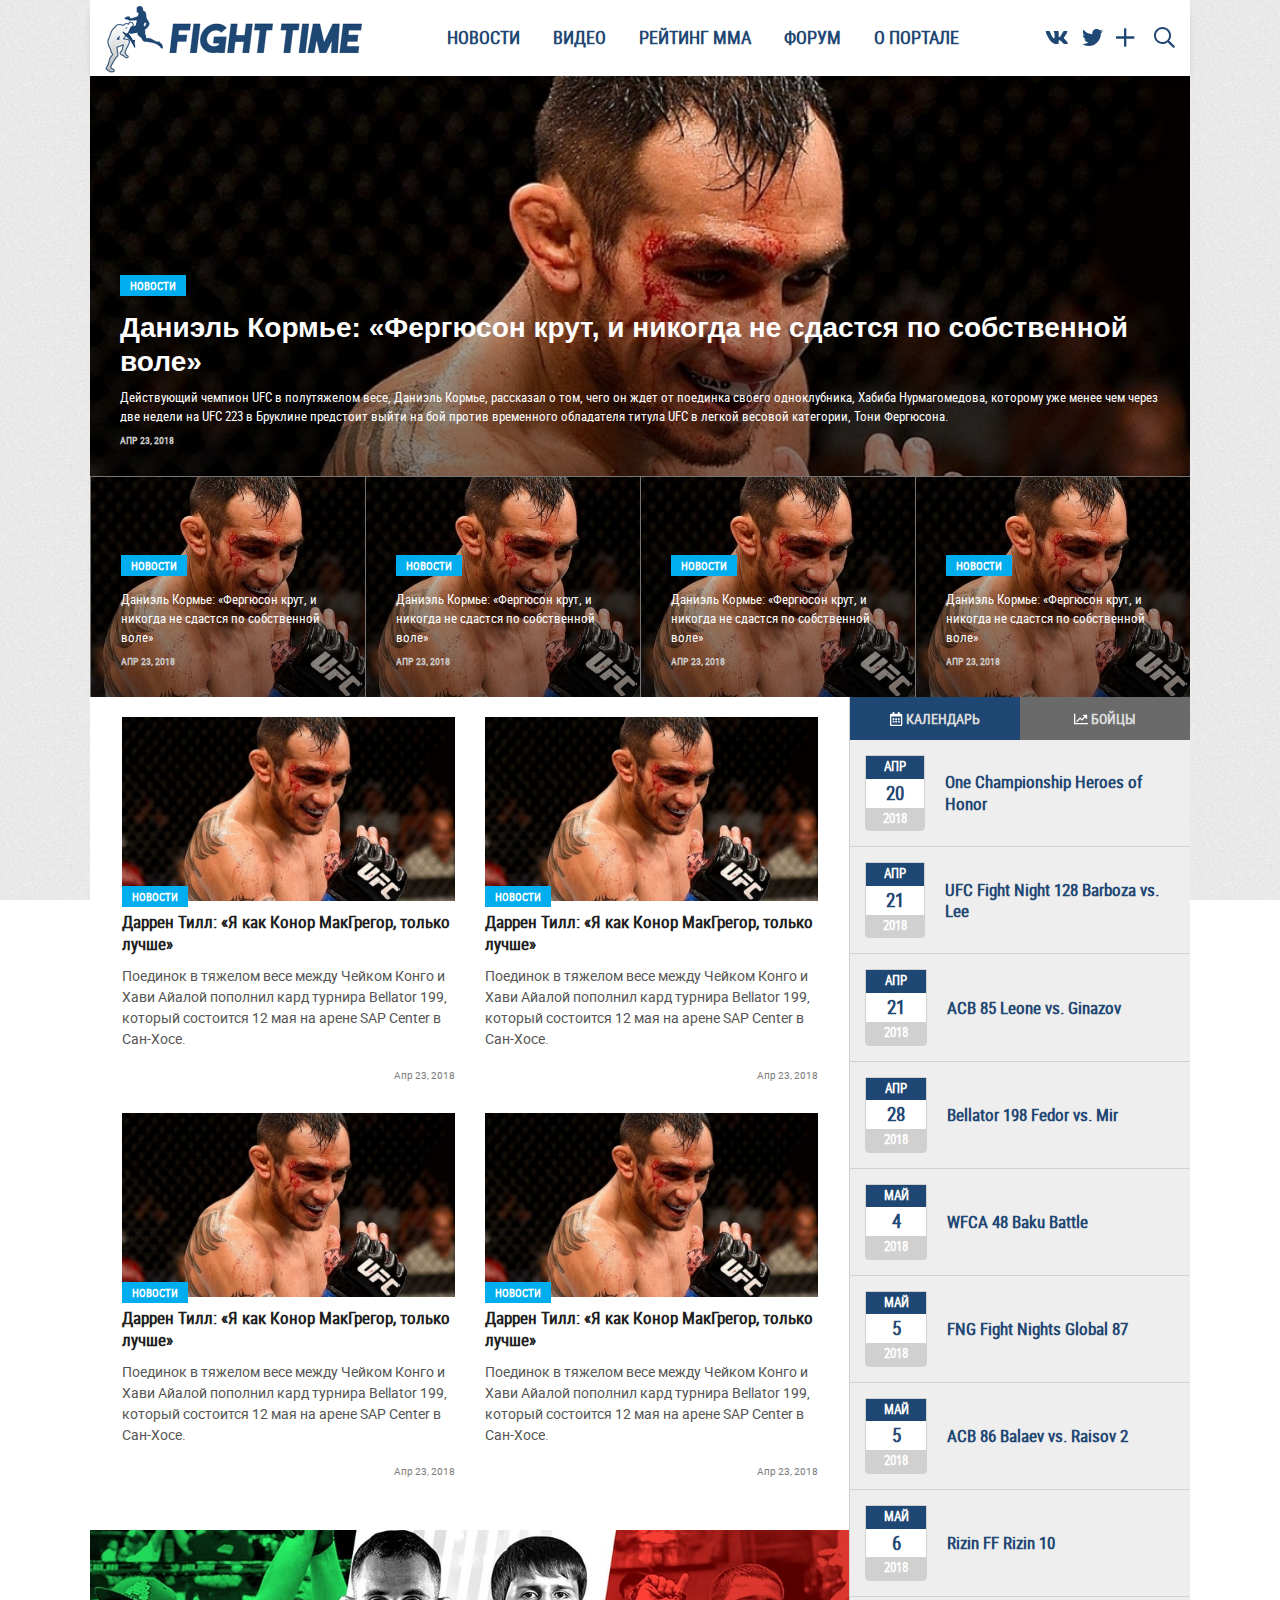
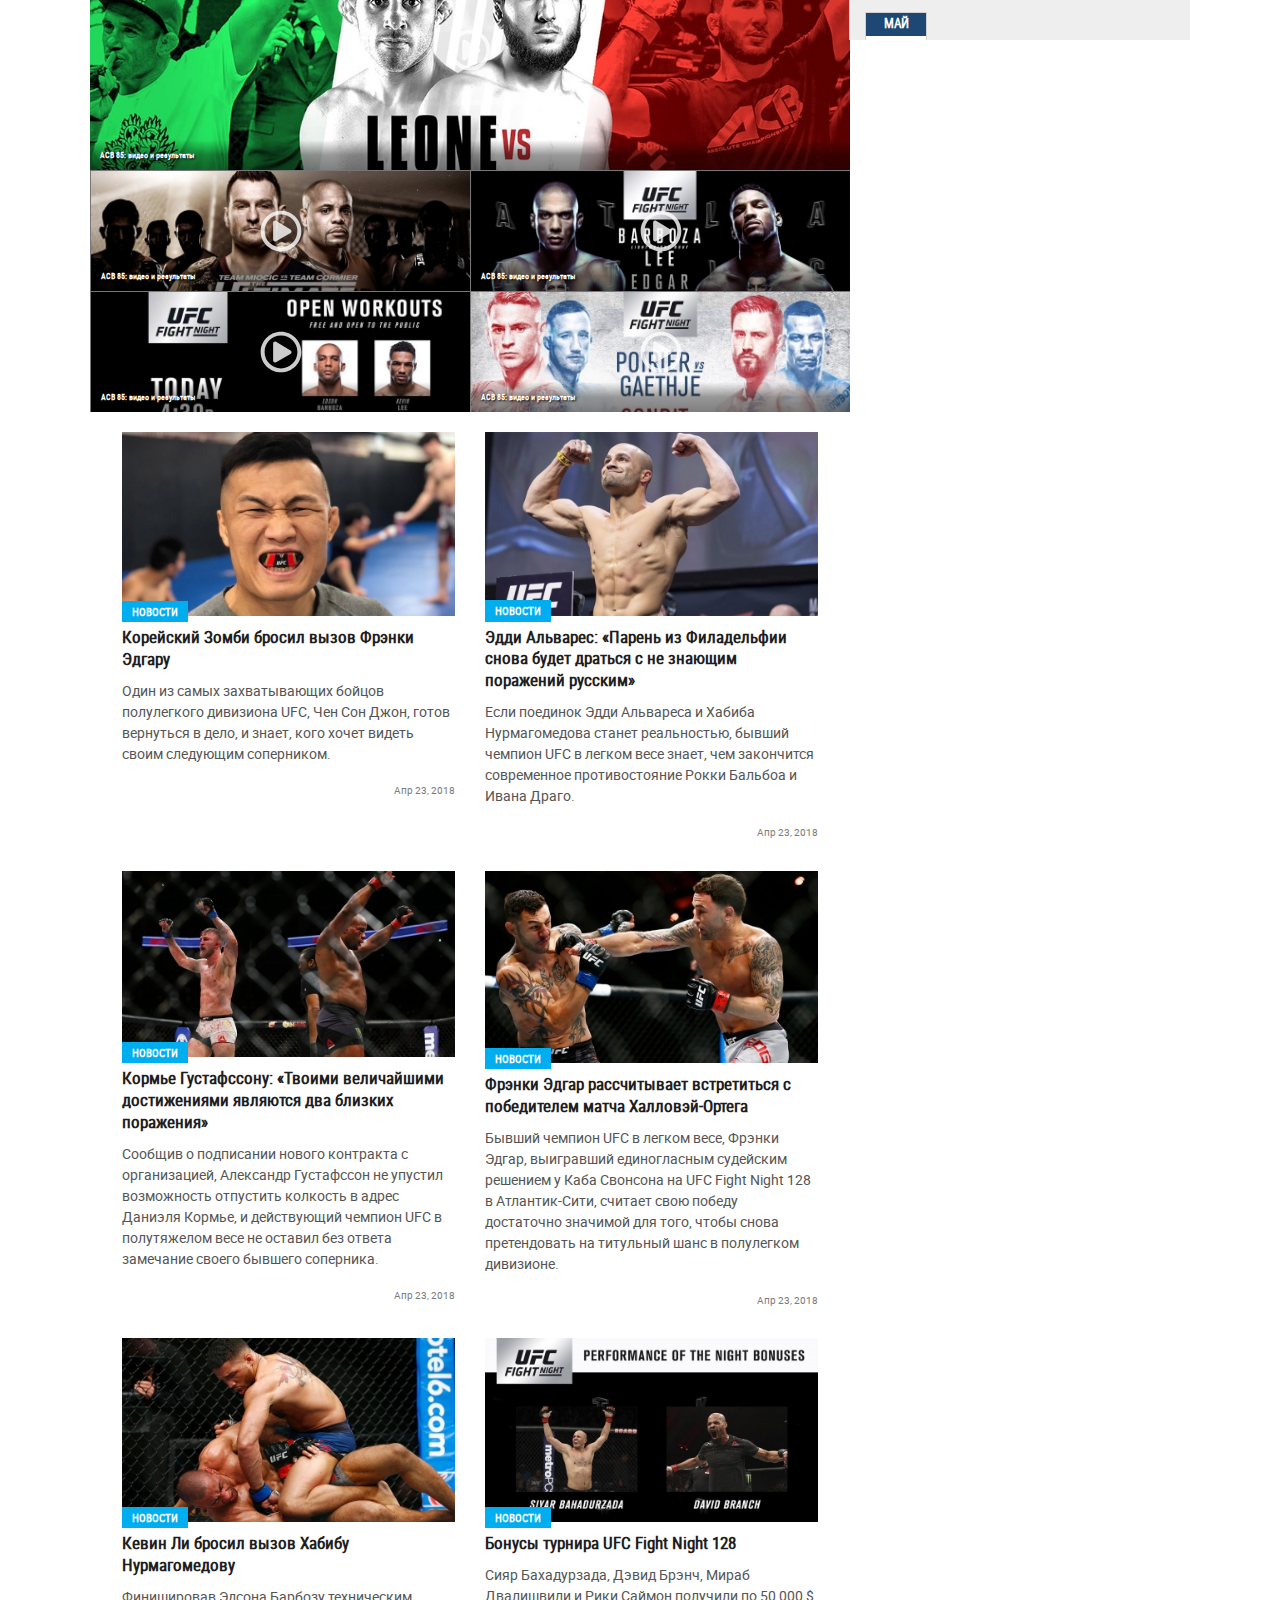
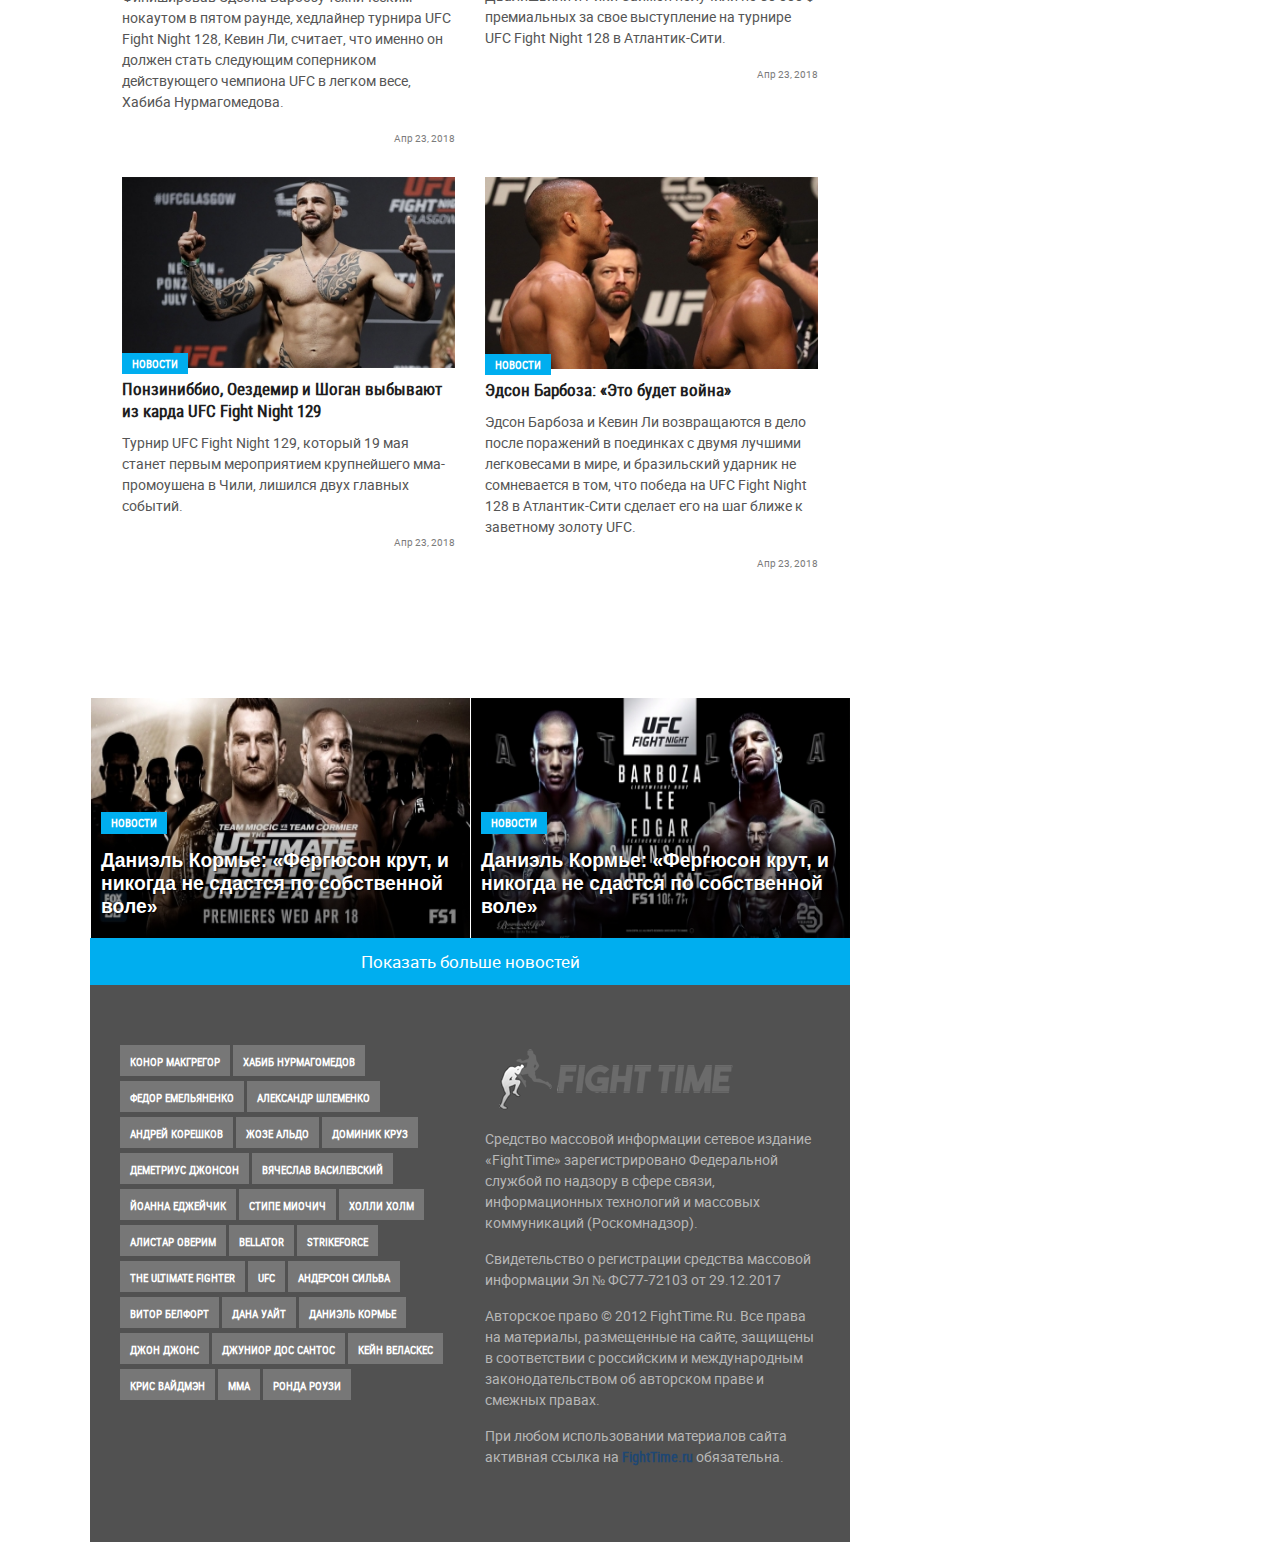
==== index.html @ 65c48842 "no message" ====
<!DOCTYPE html>
<html lang="ru">
	<head>
		<meta charset="UTF-8">
		<meta name="description" content="">
	    <meta name="author" content="">
		<meta name="viewport" content="width=device-width, initial-scale=1.0">
		<title>Fight Time</title>
		<link rel="stylesheet" href="css/main.css">
	</head>
	<body>
		<!-- mob menu -->
		<nav class="mob-menu head-nav head-nav-mob">
			<button type="button" class="menu-gamburger-close">
				<i class="fal fa-times-circle icon-gamburger-close"></i>
			</button>
			<ul class="menu-list-mob">
				<li class="menu__item_form">
					<form class="search-form-menu" action="https://fighttime.ru/search-results.html?searchid=1933334" method="get" target="_self">
						<input type="text" name="text" value="">
					</form>
				</li>
				<li class="menu__item">
					<a href="" class="menu__link">Новости</a>
				</li>
				<li class="menu__item">
					<a href="" class="menu__link">Видео</a>
				</li>
				<li class="menu__item">
					<a href="" class="menu__link">Рейтинг ММА</a>
				</li>
				<li class="menu__item">
					<a href="" class="menu__link">Форум</a>
				</li>
				<li class="menu__item">
					<a href="" class="menu__link">О портале</a>
				</li>
				<li class="menu__item">
					<a href="https://www.facebook.com/FightTime.ru" target="_blank" class="menu__link">
						<span>Facebook</span>
					</a>
				</li>
				<li class="menu__item">
					<a href="https://twitter.com/fighttimeru" target="_blank" class="menu__link">
						<span>Twitter</span>
					</a>
				</li>
				<li class="menu__item">
					<a href="https://vk.com/fighttimeru" target="_blank" class="menu__link">
						<span>Вконтакте</span>
					</a>
				</li>
				<li class="menu__item">
					<a href="https://ok.ru/group/51264289898695" target="_blank" class="menu__link">
						<span>Одноклассники</span>
					</a>
				</li>
				<li class="menu__item">
					<a href="https://www.instagram.com/fighttimeru" target="_blank" class="menu__link">
						<span>Instagram</span>
					</a>
				</li>
			</ul>
		</nav>
		<!-- end mob menu -->

		<!-- wrapper-page -->
		<div class="wrapper-page">
			<!-- header -->
			<div class="head-wrap">
				<div class="container">
					<header class="page-head" id="nav-wrap">
						<!-- <div class="container"> -->
							<div id="nav-icon4" class="menu-gamburger">
									<span></span>
									<span></span>
									<span></span>
							</div>
							<div class="box-logo">
								<a href="" class="box-logo__link">
									<div class="box-logo__link-pic">
										<img src="img/icon/logo-small.png" alt="Логотип" class="logo-big">
										<img src="img/icon/logo-mobile.png" alt="Логотип" class="logo-small">
									</div>
								</a>
							</div>
							<!-- head-nav -->
							<nav class="head-nav head-nav-mob">
								<!-- <button class="close"></button> -->
								<ul class="menu">
									<li class="menu__item">
										<a href="" class="menu__link">Новости</a>
									</li>
									<li class="menu__item">
										<a href="" class="menu__link">Видео</a>
									</li>
									<li class="menu__item">
										<a href="" class="menu__link">Рейтинг ММА</a>
									</li>
									<li class="menu__item">
										<a href="" class="menu__link">Форум</a>
									</li>
									<li class="menu__item">
										<a href="" class="menu__link">О портале</a>
									</li>
								</ul>
							</nav>
							<!-- social -->
							<div class="social-nav">
								<div class="social">
									<ul class="social__list">
										<li class="social__item">
											<svg class="svg-inline--fa fa-vk fa-w-18" aria-hidden="true" data-fa-processed="" data-prefix="fab" data-icon="vk" role="img" xmlns="http://www.w3.org/2000/svg" viewBox="0 0 576 512"><path fill="currentColor" d="M545 117.7c3.7-12.5 0-21.7-17.8-21.7h-58.9c-15 0-21.9 7.9-25.6 16.7 0 0-30 73.1-72.4 120.5-13.7 13.7-20 18.1-27.5 18.1-3.7 0-9.4-4.4-9.4-16.9V117.7c0-15-4.2-21.7-16.6-21.7h-92.6c-9.4 0-15 7-15 13.5 0 14.2 21.2 17.5 23.4 57.5v86.8c0 19-3.4 22.5-10.9 22.5-20 0-68.6-73.4-97.4-157.4-5.8-16.3-11.5-22.9-26.6-22.9H38.8c-16.8 0-20.2 7.9-20.2 16.7 0 15.6 20 93.1 93.1 195.5C160.4 378.1 229 416 291.4 416c37.5 0 42.1-8.4 42.1-22.9 0-66.8-3.4-73.1 15.4-73.1 8.7 0 23.7 4.4 58.7 38.1 40 40 46.6 57.9 69 57.9h58.9c16.8 0 25.3-8.4 20.4-25-11.2-34.9-86.9-106.7-90.3-111.5-8.7-11.2-6.2-16.2 0-26.2.1-.1 72-101.3 79.4-135.6z"></path></svg>
										</li>
										<li class="social__item">
											<svg class="svg-inline--fa fa-twitter fa-w-16" aria-hidden="true" data-fa-processed="" data-prefix="fab" data-icon="twitter" role="img" xmlns="http://www.w3.org/2000/svg" viewBox="0 0 512 512"><path fill="currentColor" d="M459.37 151.716c.325 4.548.325 9.097.325 13.645 0 138.72-105.583 298.558-298.558 298.558-59.452 0-114.68-17.219-161.137-47.106 8.447.974 16.568 1.299 25.34 1.299 49.055 0 94.213-16.568 130.274-44.832-46.132-.975-84.792-31.188-98.112-72.772 6.498.974 12.995 1.624 19.818 1.624 9.421 0 18.843-1.3 27.614-3.573-48.081-9.747-84.143-51.98-84.143-102.985v-1.299c13.969 7.797 30.214 12.67 47.431 13.319-28.264-18.843-46.781-51.005-46.781-87.391 0-19.492 5.197-37.36 14.294-52.954 51.655 63.675 129.3 105.258 216.365 109.807-1.624-7.797-2.599-15.918-2.599-24.04 0-57.828 46.782-104.934 104.934-104.934 30.213 0 57.502 12.67 76.67 33.137 23.715-4.548 46.456-13.32 66.599-25.34-7.798 24.366-24.366 44.833-46.132 57.827 21.117-2.273 41.584-8.122 60.426-16.243-14.292 20.791-32.161 39.308-52.628 54.253z"></path></svg>
										</li>
										<li class="social__item">
											<svg class="svg-inline--fa fa-plus fa-w-14" aria-hidden="true" data-fa-processed="" data-prefix="far" data-icon="plus" role="img" xmlns="http://www.w3.org/2000/svg" viewBox="0 0 448 512"><path fill="currentColor" d="M436 228H252V44c0-6.6-5.4-12-12-12h-32c-6.6 0-12 5.4-12 12v184H12c-6.6 0-12 5.4-12 12v32c0 6.6 5.4 12 12 12h184v184c0 6.6 5.4 12 12 12h32c6.6 0 12-5.4 12-12V284h184c6.6 0 12-5.4 12-12v-32c0-6.6-5.4-12-12-12z"></path></svg>
										</li>
									</ul>

								<!-- social-dropdown -->
								<div class="social-dropdown">
									<ul class="social-drop-list">
										<li class="social-drop-list__item">
											<a href="https://www.facebook.com/FightTime.ru" class="social-drop-list__link">
												<svg class="svg-inline--fa fa-facebook-f fa-w-9" aria-hidden="true" data-fa-processed="" data-prefix="fab" data-icon="facebook-f" role="img" xmlns="http://www.w3.org/2000/svg" viewBox="0 0 264 512"><path fill="currentColor" d="M76.7 512V283H0v-91h76.7v-71.7C76.7 42.4 124.3 0 193.8 0c33.3 0 61.9 2.5 70.2 3.6V85h-48.2c-37.8 0-45.1 18-45.1 44.3V192H256l-11.7 91h-73.6v229"></path></svg>
												<span>Facebook</span>
											</a>
										</li>

										<li class="social-drop-list__item">
											<a href="https://twitter.com/fighttimeru" class="social-drop-list__link">
												<svg class="svg-inline--fa fa-twitter fa-w-16" aria-hidden="true" data-fa-processed="" data-prefix="fab" data-icon="twitter" role="img" xmlns="http://www.w3.org/2000/svg" viewBox="0 0 512 512"><path fill="currentColor" d="M459.37 151.716c.325 4.548.325 9.097.325 13.645 0 138.72-105.583 298.558-298.558 298.558-59.452 0-114.68-17.219-161.137-47.106 8.447.974 16.568 1.299 25.34 1.299 49.055 0 94.213-16.568 130.274-44.832-46.132-.975-84.792-31.188-98.112-72.772 6.498.974 12.995 1.624 19.818 1.624 9.421 0 18.843-1.3 27.614-3.573-48.081-9.747-84.143-51.98-84.143-102.985v-1.299c13.969 7.797 30.214 12.67 47.431 13.319-28.264-18.843-46.781-51.005-46.781-87.391 0-19.492 5.197-37.36 14.294-52.954 51.655 63.675 129.3 105.258 216.365 109.807-1.624-7.797-2.599-15.918-2.599-24.04 0-57.828 46.782-104.934 104.934-104.934 30.213 0 57.502 12.67 76.67 33.137 23.715-4.548 46.456-13.32 66.599-25.34-7.798 24.366-24.366 44.833-46.132 57.827 21.117-2.273 41.584-8.122 60.426-16.243-14.292 20.791-32.161 39.308-52.628 54.253z"></path></svg>
												<span>Twitter</span>
											</a>
										</li>

										<li class="social-drop-list__item">
											<a href="https://vk.com/fighttimeru" class="social-drop-list__link">
												<svg class="svg-inline--fa fa-vk fa-w-18" aria-hidden="true" data-fa-processed="" data-prefix="fab" data-icon="vk" role="img" xmlns="http://www.w3.org/2000/svg" viewBox="0 0 576 512"><path fill="currentColor" d="M545 117.7c3.7-12.5 0-21.7-17.8-21.7h-58.9c-15 0-21.9 7.9-25.6 16.7 0 0-30 73.1-72.4 120.5-13.7 13.7-20 18.1-27.5 18.1-3.7 0-9.4-4.4-9.4-16.9V117.7c0-15-4.2-21.7-16.6-21.7h-92.6c-9.4 0-15 7-15 13.5 0 14.2 21.2 17.5 23.4 57.5v86.8c0 19-3.4 22.5-10.9 22.5-20 0-68.6-73.4-97.4-157.4-5.8-16.3-11.5-22.9-26.6-22.9H38.8c-16.8 0-20.2 7.9-20.2 16.7 0 15.6 20 93.1 93.1 195.5C160.4 378.1 229 416 291.4 416c37.5 0 42.1-8.4 42.1-22.9 0-66.8-3.4-73.1 15.4-73.1 8.7 0 23.7 4.4 58.7 38.1 40 40 46.6 57.9 69 57.9h58.9c16.8 0 25.3-8.4 20.4-25-11.2-34.9-86.9-106.7-90.3-111.5-8.7-11.2-6.2-16.2 0-26.2.1-.1 72-101.3 79.4-135.6z"></path></svg>
												<span>Вконтакте</span>
											</a>
										</li>

										<li class="social-drop-list__item">
											<a href="https://ok.ru/group/51264289898695" class="social-drop-list__link">
												<svg class="svg-inline--fa fa-odnoklassniki fa-w-10" aria-hidden="true" data-fa-processed="" data-prefix="fab" data-icon="odnoklassniki" role="img" xmlns="http://www.w3.org/2000/svg" viewBox="0 0 320 512"><path fill="currentColor" d="M275.1 334c-27.4 17.4-65.1 24.3-90 26.9l20.9 20.6 76.3 76.3c27.9 28.6-17.5 73.3-45.7 45.7-19.1-19.4-47.1-47.4-76.3-76.6L84 503.4c-28.2 27.5-73.6-17.6-45.4-45.7 19.4-19.4 47.1-47.4 76.3-76.3l20.6-20.6c-24.6-2.6-62.9-9.1-90.6-26.9-32.6-21-46.9-33.3-34.3-59 7.4-14.6 27.7-26.9 54.6-5.7 0 0 36.3 28.9 94.9 28.9s94.9-28.9 94.9-28.9c26.9-21.1 47.1-8.9 54.6 5.7 12.4 25.7-1.9 38-34.5 59.1zM30.3 129.7C30.3 58 88.6 0 160 0s129.7 58 129.7 129.7c0 71.4-58.3 129.4-129.7 129.4s-129.7-58-129.7-129.4zm66 0c0 35.1 28.6 63.7 63.7 63.7s63.7-28.6 63.7-63.7c0-35.4-28.6-64-63.7-64s-63.7 28.6-63.7 64z"></path></svg>
												<span>Одноклассники</span>
											</a>
										</li>

										<li class="social-drop-list__item">
											<a href="https://www.instagram.com/fighttimeru" class="social-drop-list__link">
												<svg class="svg-inline--fa fa-instagram fa-w-14" aria-hidden="true" data-fa-processed="" data-prefix="fab" data-icon="instagram" role="img" xmlns="http://www.w3.org/2000/svg" viewBox="0 0 448 512"><path fill="currentColor" d="M224.1 141c-63.6 0-114.9 51.3-114.9 114.9s51.3 114.9 114.9 114.9S339 319.5 339 255.9 287.7 141 224.1 141zm0 189.6c-41.1 0-74.7-33.5-74.7-74.7s33.5-74.7 74.7-74.7 74.7 33.5 74.7 74.7-33.6 74.7-74.7 74.7zm146.4-194.3c0 14.9-12 26.8-26.8 26.8-14.9 0-26.8-12-26.8-26.8s12-26.8 26.8-26.8 26.8 12 26.8 26.8zm76.1 27.2c-1.7-35.9-9.9-67.7-36.2-93.9-26.2-26.2-58-34.4-93.9-36.2-37-2.1-147.9-2.1-184.9 0-35.8 1.7-67.6 9.9-93.9 36.1s-34.4 58-36.2 93.9c-2.1 37-2.1 147.9 0 184.9 1.7 35.9 9.9 67.7 36.2 93.9s58 34.4 93.9 36.2c37 2.1 147.9 2.1 184.9 0 35.9-1.7 67.7-9.9 93.9-36.2 26.2-26.2 34.4-58 36.2-93.9 2.1-37 2.1-147.8 0-184.8zM398.8 388c-7.8 19.6-22.9 34.7-42.6 42.6-29.5 11.7-99.5 9-132.1 9s-102.7 2.6-132.1-9c-19.6-7.8-34.7-22.9-42.6-42.6-11.7-29.5-9-99.5-9-132.1s-2.6-102.7 9-132.1c7.8-19.6 22.9-34.7 42.6-42.6 29.5-11.7 99.5-9 132.1-9s102.7-2.6 132.1 9c19.6 7.8 34.7 22.9 42.6 42.6 11.7 29.5 9 99.5 9 132.1s2.7 102.7-9 132.1z"></path></svg>
												<span>Instagram</span>
											</a>
										</li>

										<li class="social-drop-list__item">
											<a href="/rssfeed.feed?type=rss" class="social-drop-list__link">
												<svg class="svg-inline--fa fa-rss fa-w-14" aria-hidden="true" data-fa-processed="" data-prefix="far" data-icon="rss" role="img" xmlns="http://www.w3.org/2000/svg" viewBox="0 0 448 512"><path fill="currentColor" d="M80 368c17.645 0 32 14.355 32 32s-14.355 32-32 32-32-14.355-32-32 14.355-32 32-32m0-48c-44.183 0-80 35.817-80 80s35.817 80 80 80 80-35.817 80-80-35.817-80-80-80zm367.996 147.615c-6.449-237.834-198.057-429.163-435.61-435.61C5.609 31.821 0 37.229 0 44.007v24.02c0 6.482 5.147 11.808 11.626 11.992 211.976 6.04 382.316 176.735 388.354 388.354.185 6.479 5.51 11.626 11.992 11.626h24.02c6.78.001 12.187-5.608 12.004-12.384zm-136.239-.05C305.401 305.01 174.966 174.599 12.435 168.243 5.643 167.977 0 173.444 0 180.242v24.024c0 6.431 5.072 11.705 11.497 11.98 136.768 5.847 246.411 115.511 252.258 252.258.275 6.425 5.549 11.497 11.98 11.497h24.024c6.797-.001 12.264-5.644 11.998-12.436z"></path></svg>
												<span>Rss</span>
											</a>
										</li>
									</ul>
								</div>
								</div>
									<button class="search-btn" type="button">
										<svg class="svg-inline--fa fa-search fa-w-16" aria-hidden="true" data-fa-processed="" data-prefix="far" data-icon="search" role="img" xmlns="http://www.w3.org/2000/svg" viewBox="0 0 512 512"><path fill="currentColor" d="M508.5 468.9L387.1 347.5c-2.3-2.3-5.3-3.5-8.5-3.5h-13.2c31.5-36.5 50.6-84 50.6-136C416 93.1 322.9 0 208 0S0 93.1 0 208s93.1 208 208 208c52 0 99.5-19.1 136-50.6v13.2c0 3.2 1.3 6.2 3.5 8.5l121.4 121.4c4.7 4.7 12.3 4.7 17 0l22.6-22.6c4.7-4.7 4.7-12.3 0-17zM208 368c-88.4 0-160-71.6-160-160S119.6 48 208 48s160 71.6 160 160-71.6 160-160 160z"></path></svg>
									</button>
							</div>
							<!-- search-bar -->
							<div class="search-bar">
								<form action="#" class="search-bar-form">
									<input type="search" placeholder="Введите запрос для поиска">
									<span class="search-bar-form-close"><svg class="svg-inline--fa fa-times fa-w-12" aria-hidden="true" data-fa-processed="" data-prefix="far" data-icon="times" role="img" xmlns="http://www.w3.org/2000/svg" viewBox="0 0 384 512"><path fill="currentColor" d="M231.6 256l130.1-130.1c4.7-4.7 4.7-12.3 0-17l-22.6-22.6c-4.7-4.7-12.3-4.7-17 0L192 216.4 61.9 86.3c-4.7-4.7-12.3-4.7-17 0l-22.6 22.6c-4.7 4.7-4.7 12.3 0 17L152.4 256 22.3 386.1c-4.7 4.7-4.7 12.3 0 17l22.6 22.6c4.7 4.7 12.3 4.7 17 0L192 295.6l130.1 130.1c4.7 4.7 12.3 4.7 17 0l22.6-22.6c4.7-4.7 4.7-12.3 0-17L231.6 256z"></path></svg>
									</span>
								</form>
							</div>
						<!-- </div> -->
					</header>
				</div>
			</div>
			<!-- end header -->

			<!-- featured -->
			<div class="featured">
				<div class="container">
					<div class="wrapper-featured">
						<div class="row no-gutters">
							<div class="col-12">
								<div class="featured-main">
									<a href="#" class="featured-item">
										<div class="featured-item-pic">
											<img src="img/content/bannerxl.jpg" alt="">
										</div>
										<div class="featured-lid">
											<div class="featured-lid-news">
												<span>Новости</span>
											</div>
											<div class="featured-lid-news-title featured-lid-news-title_first">
												<h2>Даниэль Кормье: «Фергюсон крут, и никогда не сдастся по собственной воле»</h2>
											</div>
											<div class="featured-lid-news-desc">
												<p>Действующий чемпион UFC в полутяжелом весе, Даниэль Кормье, рассказал о том, чего он ждет от поединка своего одноклубника, Хабиба Нурмагомедова, которому уже менее чем через две недели на UFC 223 в Бруклине предстоит выйти на бой против временного обладателя титула UFC в легкой весовой категории, Тони Фергюсона.</p>
											</div>
											<div class="featured-lid-news-date">
													<span>Апр</span>
													<span>23,</span>
													<span>2018</span>
											</div>
									  </div>
									</a>
									<div class="read-share-overlay">
								  	<div class="read-share-overlay-wrapp">
									  	<a href="#" class="read-share-overlay__link">Подробнее</a>
									  	<ul class="read-share-overlay-social">
									  		<li class="read-share-overlay-social__item">
									  			<a href="" class="read-share-overlay-social__link read-share-vk">
									  				<i class="fab fa-vk"></i>
									  			</a>
									  		</li>
									  		<li class="read-share-overlay-social__item">
									  			<a href="" class="read-share-overlay-social__link read-share-tw">
									  				<i class="fab fa-twitter"></i>
									  			</a>
									  		</li>
									  		<li class="read-share-overlay-social__item">
									  			<a href="" class="read-share-overlay-social__link read-share-comments">
									  				<i class="fas fa-comments"></i>
									  			</a>
									  		</li>
									  	</ul>
									  </div>
								  </div>
								</div>
							</div>
						</div>
						<div class="featured-sub-main-wrapp">
							<div class="row no-gutters">
								<div class="col-lg-3 col-sm-6 col-12">
									<div class="featured-sub-main">
										<a href="#" class="featured-item featured-sub-item">
											<div class="featured-sub-item-pic">
												<img src="img/content/bannerm.jpg" alt="">
											</div>
											<div class="featured-lid featured-sub-lid">
												<div class="featured-lid-news">
													<span>Новости</span>
												</div>
												<div class="featured-lid-news-desc">
													<p>Даниэль Кормье: «Фергюсон крут, и никогда не сдастся по собственной воле»</p>
												</div>
												<div class="featured-lid-news-date">
													<span>Апр</span>
													<span>23,</span>
													<span>2018</span>
												</div>
										  </div>
										</a>
										<div class="read-share-overlay">
									  	<div class="read-share-overlay-wrapp">
										  	<a href="#" class="read-share-overlay__link read-share-overlay__link-sub">Подробнее</a>
										  	<ul class="read-share-overlay-social">
										  		<li class="read-share-overlay-social__item">
										  			<a href="" class="read-share-overlay-social__link read-share-overlay-social__link-sub read-share-vk">
										  				<i class="fab fa-vk"></i>
										  			</a>
										  		</li>
										  		<li class="read-share-overlay-social__item">
										  			<a href="" class="read-share-overlay-social__link read-share-overlay-social__link-sub read-share-tw">
										  				<i class="fab fa-twitter"></i>
										  			</a>
										  		</li>
										  		<li class="read-share-overlay-social__item">
										  			<a href="" class="read-share-overlay-social__link read-share-overlay-social__link-sub read-share-comments">
										  				<i class="fas fa-comments"></i>
										  			</a>
										  		</li>
										  	</ul>
										  </div>
									  </div>
									</div>
								</div>
								<div class="col-lg-3 col-sm-6 col-12">
									<div class="featured-sub-main">
										<a href="#" class="featured-item featured-sub-item">
											<div class="featured-sub-item-pic">
												<img src="img/content/bannerm.jpg" alt="">
											</div>
											<div class="featured-lid featured-sub-lid">
												<div class="featured-lid-news">
													<span>Новости</span>
												</div>
												<div class="featured-lid-news-desc">
													<p>Даниэль Кормье: «Фергюсон крут, и никогда не сдастся по собственной воле»</p>
												</div>
												<div class="featured-lid-news-date">
													<span>Апр</span>
													<span>23,</span>
													<span>2018</span>
												</div>
										  </div>
										</a>

										<div class="read-share-overlay">
									  	<div class="read-share-overlay-wrapp">
										  	<a href="#" class="read-share-overlay__link read-share-overlay__link-sub">Подробнее</a>
										  	<ul class="read-share-overlay-social">
										  		<li class="read-share-overlay-social__item">
										  			<a href="" class="read-share-overlay-social__link read-share-overlay-social__link-sub read-share-vk">
										  				<i class="fab fa-vk"></i>
										  			</a>
										  		</li>
										  		<li class="read-share-overlay-social__item">
										  			<a href="" class="read-share-overlay-social__link read-share-overlay-social__link-sub read-share-tw">
										  				<i class="fab fa-twitter"></i>
										  			</a>
										  		</li>
										  		<li class="read-share-overlay-social__item">
										  			<a href="" class="read-share-overlay-social__link read-share-overlay-social__link-sub read-share-comments">
										  				<i class="fas fa-comments"></i>
										  			</a>
										  		</li>
										  	</ul>
										  </div>
									  </div>
									</div>
								</div>
								<div class="col-lg-3 col-sm-6 col-12">
									<div class="featured-sub-main">
										<a href="#" class="featured-item featured-sub-item">
											<div class="featured-sub-item-pic">
												<img src="img/content/bannerm.jpg" alt="">
											</div>
											<div class="featured-lid featured-sub-lid">
												<div class="featured-lid-news">
													<span>Новости</span>
												</div>
												<div class="featured-lid-news-desc">
													<p>Даниэль Кормье: «Фергюсон крут, и никогда не сдастся по собственной воле»</p>
												</div>
												<div class="featured-lid-news-date">
													<span>Апр</span>
													<span>23,</span>
													<span>2018</span>
												</div>
										  </div>
										</a>

										<div class="read-share-overlay">
									  	<div class="read-share-overlay-wrapp">
										  	<a href="#" class="read-share-overlay__link read-share-overlay__link-sub">Подробнее</a>
										  	<ul class="read-share-overlay-social">
										  		<li class="read-share-overlay-social__item">
										  			<a href="" class="read-share-overlay-social__link read-share-overlay-social__link-sub read-share-vk">
										  				<i class="fab fa-vk"></i>
										  			</a>
										  		</li>
										  		<li class="read-share-overlay-social__item">
										  			<a href="" class="read-share-overlay-social__link read-share-overlay-social__link-sub read-share-tw">
										  				<i class="fab fa-twitter"></i>
										  			</a>
										  		</li>
										  		<li class="read-share-overlay-social__item">
										  			<a href="" class="read-share-overlay-social__link read-share-overlay-social__link-sub read-share-comments">
										  				<i class="fas fa-comments"></i>
										  			</a>
										  		</li>
										  	</ul>
										  </div>
									  </div>
									</div>
								</div>
								<div class="col-lg-3 col-sm-6 col-12">
									<div class="featured-sub-main">
										<a href="#" class="featured-item featured-sub-item">
											<div class="featured-sub-item-pic">
												<img src="img/content/bannerm.jpg" alt="">
											</div>
											<div class="featured-lid featured-sub-lid">
												<div class="featured-lid-news">
													<span>Новости</span>
												</div>
												<div class="featured-lid-news-desc">
													<p>Даниэль Кормье: «Фергюсон крут, и никогда не сдастся по собственной воле»</p>
												</div>
												<div class="featured-lid-news-date">
														<span>Апр</span>
														<span>23,</span>
														<span>2018</span>
												</div>
										  </div>
										</a>
										<div class="read-share-overlay">
									  	<div class="read-share-overlay-wrapp">
										  	<a href="#" class="read-share-overlay__link read-share-overlay__link-sub">Подробнее</a>
										  	<ul class="read-share-overlay-social">
										  		<li class="read-share-overlay-social__item">
										  			<a href="" class="read-share-overlay-social__link read-share-overlay-social__link-sub read-share-vk">
										  				<i class="fab fa-vk"></i>
										  			</a>
										  		</li>
										  		<li class="read-share-overlay-social__item">
										  			<a href="" class="read-share-overlay-social__link read-share-overlay-social__link-sub read-share-tw">
										  				<i class="fab fa-twitter"></i>
										  			</a>
										  		</li>
										  		<li class="read-share-overlay-social__item">
										  			<a href="" class="read-share-overlay-social__link read-share-overlay-social__link-sub read-share-comments">
										  				<i class="fas fa-comments"></i>
										  			</a>
										  		</li>
										  	</ul>
										  </div>
									  </div>
									</div>
								</div>
							</div>
						</div>
					</div>
				</div>
			</div>
			<!-- end featured -->

			<!-- main -->
			<div class="container">
				<div class="main">
					<div class="home-content-list">
						<div class="row no-g">
							<div class="col-xs-12 col-sm-6">
								<div class="home-content-item">
									<div class="home-content-item_wrapp">
										<a href="" class="home-content-link">
											<img src="img/content/bannerm.jpg" alt="">
											<div class="featured-lid-news home-content-link_news">
												<span>Новости</span>
											</div>
										</a>
										<div class="read-share-overlay">
									  	<div class="read-share-overlay-wrapp">
										  	<a href="#" class="read-share-overlay__link read-share-overlay__link-sub">Подробнее</a>
										  	<ul class="read-share-overlay-social">
										  		<li class="read-share-overlay-social__item">
										  			<a href="" class="read-share-overlay-social__link read-share-overlay-social__link-sub read-share-vk">
										  				<i class="fab fa-vk"></i>
										  			</a>
										  		</li>
										  		<li class="read-share-overlay-social__item">
										  			<a href="" class="read-share-overlay-social__link read-share-overlay-social__link-sub read-share-tw">
										  				<i class="fab fa-twitter"></i>
										  			</a>
										  		</li>
										  		<li class="read-share-overlay-social__item">
										  			<a href="" class="read-share-overlay-social__link read-share-overlay-social__link-sub read-share-comments">
										  				<i class="fas fa-comments"></i>
										  			</a>
										  		</li>
										  	</ul>
										  </div>
									  </div>
									</div>
									<div class="home-content-info">
										<a href="" class="home-content-link_lid">
											<h2 class="home-content-link_title">
												Даррен Тилл: «Я как Конор МакГрегор, только лучше»
											</h2>
										</a>

										<div class="home-content-link_desc">
											<p>Поединок в тяжелом весе между Чейком Конго и Хави Айалой пополнил кард турнира Bellator 199, который состоится 12 мая на арене SAP Center в Сан-Хосе.</p>
										</div>
										<div class="home-content-link_date">
											<span>Апр</span>
											<span>23,</span>
											<span>2018</span>
										</div>
									</div>
								</div>
							</div>

							<div class="col-xs-12 col-sm-6">
								<div class="home-content-item">
									<div class="home-content-item_wrapp">
										<a href="" class="home-content-link">
											<img src="img/content/bannerm.jpg" alt="">
											<div class="featured-lid-news home-content-link_news">
												<span>Новости</span>
											</div>
										</a>
										<div class="read-share-overlay">
									  	<div class="read-share-overlay-wrapp">
										  	<a href="#" class="read-share-overlay__link read-share-overlay__link-sub">Подробнее</a>
										  	<ul class="read-share-overlay-social">
										  		<li class="read-share-overlay-social__item">
										  			<a href="" class="read-share-overlay-social__link read-share-overlay-social__link-sub read-share-vk">
										  				<i class="fab fa-vk"></i>
										  			</a>
										  		</li>
										  		<li class="read-share-overlay-social__item">
										  			<a href="" class="read-share-overlay-social__link read-share-overlay-social__link-sub read-share-tw">
										  				<i class="fab fa-twitter"></i>
										  			</a>
										  		</li>
										  		<li class="read-share-overlay-social__item">
										  			<a href="" class="read-share-overlay-social__link read-share-overlay-social__link-sub read-share-comments">
										  				<i class="fas fa-comments"></i>
										  			</a>
										  		</li>
										  	</ul>
										  </div>
									  </div>
									</div>
									<div class="home-content-info">
										<a href="" class="home-content-link_lid">
											<h2 class="home-content-link_title">
												Даррен Тилл: «Я как Конор МакГрегор, только лучше»
											</h2>
										</a>

										<div class="home-content-link_desc">
											<p>Поединок в тяжелом весе между Чейком Конго и Хави Айалой пополнил кард турнира Bellator 199, который состоится 12 мая на арене SAP Center в Сан-Хосе.</p>
										</div>
										<div class="home-content-link_date">
											<span>Апр</span>
											<span>23,</span>
											<span>2018</span>
										</div>
									</div>
								</div>
							</div>

							<div class="col-xs-12 col-sm-6">
								<div class="home-content-item">
									<div class="home-content-item_wrapp">
										<a href="" class="home-content-link">
											<img src="img/content/bannerm.jpg" alt="">
											<div class="featured-lid-news home-content-link_news">
												<span>Новости</span>
											</div>
										</a>
										<div class="read-share-overlay">
									  	<div class="read-share-overlay-wrapp">
										  	<a href="#" class="read-share-overlay__link read-share-overlay__link-sub">Подробнее</a>
										  	<ul class="read-share-overlay-social">
										  		<li class="read-share-overlay-social__item">
										  			<a href="" class="read-share-overlay-social__link read-share-overlay-social__link-sub read-share-vk">
										  				<i class="fab fa-vk"></i>
										  			</a>
										  		</li>
										  		<li class="read-share-overlay-social__item">
										  			<a href="" class="read-share-overlay-social__link read-share-overlay-social__link-sub read-share-tw">
										  				<i class="fab fa-twitter"></i>
										  			</a>
										  		</li>
										  		<li class="read-share-overlay-social__item">
										  			<a href="" class="read-share-overlay-social__link read-share-overlay-social__link-sub read-share-comments">
										  				<i class="fas fa-comments"></i>
										  			</a>
										  		</li>
										  	</ul>
										  </div>
									  </div>
									</div>
									<div class="home-content-info">
										<a href="" class="home-content-link_lid">
											<h2 class="home-content-link_title">
												Даррен Тилл: «Я как Конор МакГрегор, только лучше»
											</h2>
										</a>

										<div class="home-content-link_desc">
											<p>Поединок в тяжелом весе между Чейком Конго и Хави Айалой пополнил кард турнира Bellator 199, который состоится 12 мая на арене SAP Center в Сан-Хосе.</p>
										</div>
										<div class="home-content-link_date">
											<span>Апр</span>
											<span>23,</span>
											<span>2018</span>
										</div>
									</div>
								</div>
							</div>

							<div class="col-xs-12 col-sm-6">
								<div class="home-content-item">
									<div class="home-content-item_wrapp">
										<a href="" class="home-content-link">
											<img src="img/content/bannerm.jpg" alt="">
											<div class="featured-lid-news home-content-link_news">
												<span>Новости</span>
											</div>
										</a>
										<div class="read-share-overlay">
									  	<div class="read-share-overlay-wrapp">
										  	<a href="#" class="read-share-overlay__link read-share-overlay__link-sub">Подробнее</a>
										  	<ul class="read-share-overlay-social">
										  		<li class="read-share-overlay-social__item">
										  			<a href="" class="read-share-overlay-social__link read-share-overlay-social__link-sub read-share-vk">
										  				<i class="fab fa-vk"></i>
										  			</a>
										  		</li>
										  		<li class="read-share-overlay-social__item">
										  			<a href="" class="read-share-overlay-social__link read-share-overlay-social__link-sub read-share-tw">
										  				<i class="fab fa-twitter"></i>
										  			</a>
										  		</li>
										  		<li class="read-share-overlay-social__item">
										  			<a href="" class="read-share-overlay-social__link read-share-overlay-social__link-sub read-share-comments">
										  				<i class="fas fa-comments"></i>
										  			</a>
										  		</li>
										  	</ul>
										  </div>
									  </div>
									</div>
									<div class="home-content-info">
										<a href="" class="home-content-link_lid">
											<h2 class="home-content-link_title">
												Даррен Тилл: «Я как Конор МакГрегор, только лучше»
											</h2>
										</a>

										<div class="home-content-link_desc">
											<p>Поединок в тяжелом весе между Чейком Конго и Хави Айалой пополнил кард турнира Bellator 199, который состоится 12 мая на арене SAP Center в Сан-Хосе.</p>
										</div>
										<div class="home-content-link_date">
											<span>Апр</span>
											<span>23,</span>
											<span>2018</span>
										</div>
									</div>
								</div>
							</div>
						</div>
					</div>
					<!-- sidebar tab-->
					<div id="sidebar" class="sidebar-wrap">
						<button type="button" class="fe-mobi-bt">Открыть</button>
						<div class="sidebar-container">
							<div class="sidebar">
								<div class="tabs">
									<span class="tab">
										<i class="far fa-calendar-alt"></i>
										Календарь
									</span>
									<span class="tab">
										<i class="far fa-chart-line"></i>
										Бойцы
									</span>
								</div>

								<div class="tab_content">
									<div class="tab_items">
										<a href="" class="sidebar-item">
											<div class="tab-num">
												<span class="tab-num_month">Апр</span>
												<span class="tab-num_day">20</span>
												<span class="tab-num_year">2018</span>
											</div>
											<p class="tab-content_desc">One Championship Heroes of Honor</p>
										</a>
										<a href="" class="sidebar-item">
											<div class="tab-num">
												<span class="tab-num_month">Апр</span>
												<span class="tab-num_day">21</span>
												<span class="tab-num_year">2018</span>
											</div>
											<p class="tab-content_desc">UFC Fight Night 128 Barboza vs. Lee</p>
										</a>
										<a href="" class="sidebar-item">
											<div class="tab-num">
												<span class="tab-num_month">Апр</span>
												<span class="tab-num_day">21</span>
												<span class="tab-num_year">2018</span>
											</div>
											<p class="tab-content_desc">ACB 85 Leone vs. Ginazov</p>
										</a>
										<a href="" class="sidebar-item">
											<div class="tab-num">
												<span class="tab-num_month">Апр</span>
												<span class="tab-num_day">28</span>
												<span class="tab-num_year">2018</span>
											</div>
											<p class="tab-content_desc">Bellator 198 Fedor vs. Mir</p>

										</a>
										<a href="" class="sidebar-item">
											<div class="tab-num">
												<span class="tab-num_month">Май</span>
												<span class="tab-num_day">4</span>
												<span class="tab-num_year">2018</span>
											</div>
											<p class="tab-content_desc">WFCA 48 Baku Battle</p>
										</a>
										<a href="" class="sidebar-item">
											<div class="tab-num">
												<span class="tab-num_month">Май</span>
												<span class="tab-num_day">5</span>
												<span class="tab-num_year">2018</span>
											</div>
											<p class="tab-content_desc">FNG Fight Nights Global 87</p>
										</a>
										<a href="" class="sidebar-item">
											<div class="tab-num">
												<span class="tab-num_month">Май</span>
												<span class="tab-num_day">5</span>
												<span class="tab-num_year">2018</span>
											</div>
											<p class="tab-content_desc">ACB 86 Balaev vs. Raisov 2</p>
										</a>
										<a href="" class="sidebar-item">
											<div class="tab-num">
												<span class="tab-num_month">Май</span>
												<span class="tab-num_day">6</span>
												<span class="tab-num_year">2018</span>
											</div>
											<p class="tab-content_desc">Rizin FF Rizin 10</p>
										</a>
										<a href="" class="sidebar-item">
											<div class="tab-num">
												<span class="tab-num_month">Май</span>
												<span class="tab-num_day">12</span>
												<span class="tab-num_year">2018</span>
											</div>
											<p class="tab-content_desc">One Championship Grit & Glory</p>
										</a>
										<a href="" class="sidebar-item">
											<div class="tab-num">
												<span class="tab-num_month">Май</span>
												<span class="tab-num_day">6</span>
												<span class="tab-num_year">2018</span>
											</div>
											<p class="tab-content_desc">UFC 224 Nunes vs. Pennington</p>
										</a>
										<a href="" class="sidebar-item">
											<div class="tab-num">
												<span class="tab-num_month">Май</span>
												<span class="tab-num_day">12</span>
												<span class="tab-num_year">2018</span>
											</div>
											<p class="tab-content_desc">One Championship Grit & Glory</p>
										</a>
										<a href="" class="sidebar-item">
											<div class="tab-num">
												<span class="tab-num_month">Май</span>
												<span class="tab-num_day">12</span>
												<span class="tab-num_year">2018</span>
											</div>
											<p class="tab-content_desc">M-1 Challenge 91 Doskalchuk vs. Ashimov</p>
										</a>
									</div>

									<div class="tab_items">
										<div class="fe-search-box">
											<form action="#" class="fe-search">
												<input name="namesearch" type="text" placeholder="Введите имя бойца" class="form-control searchfeeld query_fighters" id="search_fighters" value="">

												<div class="br-box">
													<button type="button" class="btn br-box__link">
														<i class="far fa-search"></i>
													</button>
												</div>
											</form>
										</div>

										<a href="" class="sidebar-item">
											<div class="item-box-pic">
												<img src="img/sidebar/29688.jpg" alt="">
											</div>
											<div class="item-box-title">
												<p class="name_rus">Конор МакГрегор</p>
												<p class="name_eng">(Conor McGregor)</p>
											</div>
										</a>
										<a href="" class="sidebar-item">
											<div class="item-box-pic">
												<img src="img/sidebar/5635.jpg" alt="">
											</div>
											<div class="item-box-title">
												<p class="name_rus">Хабиб Нурмагомедов</p>
												<p class="name_eng">(Khabib Nurmagomedov)</p>
											</div>
										</a>
										<a href="" class="sidebar-item">
											<div class="item-box-pic">
												<img src="img/sidebar/31239.jpg" alt="">
											</div>
											<div class="item-box-title">
												<p class="name_rus">Тони Фергюсон</p>
												<p class="name_eng">(Tony Ferguson)</p>
											</div>
										</a>
										<a href="" class="sidebar-item">
											<div class="item-box-pic">
												<img src="img/sidebar/27944.jpg" alt="">
											</div>
											<div class="item-box-title">
												<p class="name_rus">Джон Джонс</p>
												<p class="name_eng">(Jon Jones)</p>
											</div>
										</a>
									</div>
								</div>
							</div>
						</div>
					</div>
					<!-- end sidebar tab -->

					<!-- home-widget -->
					<div class="home-widgets">
						<div class="wrapper-featured">
							<div class="row no-gutters">
								<div class="col-md-12 col-sm-6 col-xs-12">
									<div class="featured-main">
										<a href="#" class="featured-item">
											<div class="featured-item-pic home-widge-box-pic">
												<img src="img/content/b008cfd7267630f8e1706ab4918643a0_XL.jpg" alt="">
											</div>
											<div class="featured-lid home-widge-box-lid">
													<h2>ACB 85: видео и результаты</h2>
										  </div>
											<span class="play">
												<i class="far fa-play-circle"></i>
											</span>
										</a>

										<div class="read-share-overlay">
									  	<div class="read-share-overlay-wrapp">
										  	<a href="#" class="read-share-overlay__link">Смотреть</a>
										  	<ul class="read-share-overlay-social">
										  		<li class="read-share-overlay-social__item">
										  			<a href="" class="read-share-overlay-social__link read-share-vk">
										  				<i class="fab fa-vk"></i>
										  			</a>
										  		</li>
										  		<li class="read-share-overlay-social__item">
										  			<a href="" class="read-share-overlay-social__link read-share-tw">
										  				<i class="fab fa-twitter"></i>
										  			</a>
										  		</li>
										  		<li class="read-share-overlay-social__item">
										  			<a href="" class="read-share-overlay-social__link read-share-comments">
										  				<i class="fas fa-comments"></i>
										  			</a>
										  		</li>
										  	</ul>
										  </div>
									  </div>
									</div>
								</div>
								<div class="col-md-12 col-sm-6 col-xs-12">
									<div class="row no-gutters">
										<div class="col-sm-6 col-xs-12">
											<div class="home-featured-sub-main">
												<a href="#" class="featured-item featured-sub-item">
													<div class="featured-item-pic home-widget-grid">
														<img src="img/content/7177ba1fd45146531e394a47dd00ee67_M.jpg" alt="">
													</div>
													<div class="featured-lid home-widge-box-lid">
														<h2>ACB 85: видео и результаты</h2>
												  </div>
													<span class="play">
														<i class="far fa-play-circle"></i>
													</span>
												</a>
												<div class="read-share-overlay">
											  	<div class="read-share-overlay-wrapp">
												  	<a href="#" class="read-share-overlay__link read-share-overlay__link-sub">Смотреть</a>
												  	<ul class="read-share-overlay-social">
												  		<li class="read-share-overlay-social__item">
												  			<a href="" class="read-share-overlay-social__link read-share-overlay-social__link-sub read-share-vk">
												  				<i class="fab fa-vk"></i>
												  			</a>
												  		</li>
												  		<li class="read-share-overlay-social__item">
												  			<a href="" class="read-share-overlay-social__link read-share-overlay-social__link-sub read-share-tw">
												  				<i class="fab fa-twitter"></i>
												  			</a>
												  		</li>
												  		<li class="read-share-overlay-social__item">
												  			<a href="" class="read-share-overlay-social__link read-share-overlay-social__link-sub read-share-comments">
												  				<i class="fas fa-comments"></i>
												  			</a>
												  		</li>
												  	</ul>
												  </div>
											  </div>
											</div>
										</div>
											
										<div class="col-sm-6 col-xs-12">
											<div class="home-featured-sub-main">
												<a href="#" class="featured-item featured-sub-item">
													<div class="featured-item-pic home-widget-grid">
														<img src="img/content/9ae78f836b04687a57dec594c400ecf2_M.jpg" alt="">
													</div>
													<div class="featured-lid home-widge-box-lid">
														<h2>ACB 85: видео и результаты</h2>
												  </div>
													<span class="play">
														<i class="far fa-play-circle"></i>
													</span>
												</a>

												<div class="read-share-overlay">
											  	<div class="read-share-overlay-wrapp">
												  	<a href="#" class="read-share-overlay__link read-share-overlay__link-sub">Смотреть</a>
												  	<ul class="read-share-overlay-social">
												  		<li class="read-share-overlay-social__item">
												  			<a href="" class="read-share-overlay-social__link read-share-overlay-social__link-sub read-share-vk">
												  				<i class="fab fa-vk"></i>
												  			</a>
												  		</li>
												  		<li class="read-share-overlay-social__item">
												  			<a href="" class="read-share-overlay-social__link read-share-overlay-social__link-sub read-share-tw">
												  				<i class="fab fa-twitter"></i>
												  			</a>
												  		</li>
												  		<li class="read-share-overlay-social__item">
												  			<a href="" class="read-share-overlay-social__link read-share-overlay-social__link-sub read-share-comments">
												  				<i class="fas fa-comments"></i>
												  			</a>
												  		</li>
												  	</ul>
												  </div>
											  </div>
											</div>
										</div>

										<div class="col-sm-6 col-xs-12">
											<div class="home-featured-sub-main">
												<a href="#" class="featured-item featured-sub-item">
													<div class="featured-item-pic home-widget-grid">
														<img src="img/content/75a60c4aa1dde0db3b4dd39774916ab6_M.jpg" alt="">
													</div>
													<div class="featured-lid home-widge-box-lid">
														<h2>ACB 85: видео и результаты</h2>
												  </div>
													<span class="play">
														<i class="far fa-play-circle"></i>
													</span>
												</a>
												<div class="read-share-overlay">
											  	<div class="read-share-overlay-wrapp">
												  	<a href="#" class="read-share-overlay__link read-share-overlay__link-sub">Смотреть</a>
												  	<ul class="read-share-overlay-social">
												  		<li class="read-share-overlay-social__item">
												  			<a href="" class="read-share-overlay-social__link read-share-overlay-social__link-sub read-share-vk">
												  				<i class="fab fa-vk"></i>
												  			</a>
												  		</li>
												  		<li class="read-share-overlay-social__item">
												  			<a href="" class="read-share-overlay-social__link read-share-overlay-social__link-sub read-share-tw">
												  				<i class="fab fa-twitter"></i>
												  			</a>
												  		</li>
												  		<li class="read-share-overlay-social__item">
												  			<a href="" class="read-share-overlay-social__link read-share-overlay-social__link-sub read-share-comments">
												  				<i class="fas fa-comments"></i>
												  			</a>
												  		</li>
												  	</ul>
												  </div>
											  </div>
											</div>
										</div>

										<div class="col-sm-6 col-xs-12">
											<div class="home-featured-sub-main">
												<a href="#" class="featured-item featured-sub-item">
													<div class="featured-item-pic home-widget-grid">
														<img src="img/content/45df5b58e97dcaa256914fa047955b85_M.jpg" alt="">
													</div>
													<div class="featured-lid home-widge-box-lid">
														<h2>ACB 85: видео и результаты</h2>
												  </div>
													<span class="play">
														<i class="far fa-play-circle"></i>
													</span>
												</a>
												<div class="read-share-overlay">
											  	<div class="read-share-overlay-wrapp">
												  	<a href="#" class="read-share-overlay__link read-share-overlay__link-sub">Смотреть</a>
												  	<ul class="read-share-overlay-social">
												  		<li class="read-share-overlay-social__item">
												  			<a href="" class="read-share-overlay-social__link read-share-overlay-social__link-sub read-share-vk">
												  				<i class="fab fa-vk"></i>
												  			</a>
												  		</li>
												  		<li class="read-share-overlay-social__item">
												  			<a href="" class="read-share-overlay-social__link read-share-overlay-social__link-sub read-share-tw">
												  				<i class="fab fa-twitter"></i>
												  			</a>
												  		</li>
												  		<li class="read-share-overlay-social__item">
												  			<a href="" class="read-share-overlay-social__link read-share-overlay-social__link-sub read-share-comments">
												  				<i class="fas fa-comments"></i>
												  			</a>
												  		</li>
												  	</ul>
												  </div>
											  </div>
											</div>
										</div>
									</div>
								</div>
							</div>
						</div>
					</div>
					<!-- end featured -->

					<!-- home-content-list -->
					<div class="home-content-list">
						<div class="row">
							<div class="col-xs-12 col-sm-6">
								<div class="home-content-item">
									<div class="home-content-item_wrapp">
										<a href="" class="home-content-link">
											<img src="img/content/b351c7433aed73320e3d1da36b76230c_M.jpg" alt="">
											<div class="featured-lid-news home-content-link_news">
												<span>Новости</span>
											</div>
										</a>
										<div class="read-share-overlay">
									  	<div class="read-share-overlay-wrapp">
										  	<a href="#" class="read-share-overlay__link read-share-overlay__link-sub">Подробнее</a>
										  	<ul class="read-share-overlay-social">
										  		<li class="read-share-overlay-social__item">
										  			<a href="" class="read-share-overlay-social__link read-share-overlay-social__link-sub read-share-vk">
										  				<i class="fab fa-vk"></i>
										  			</a>
										  		</li>
										  		<li class="read-share-overlay-social__item">
										  			<a href="" class="read-share-overlay-social__link read-share-overlay-social__link-sub read-share-tw">
										  				<i class="fab fa-twitter"></i>
										  			</a>
										  		</li>
										  		<li class="read-share-overlay-social__item">
										  			<a href="" class="read-share-overlay-social__link read-share-overlay-social__link-sub read-share-comments">
										  				<i class="fas fa-comments"></i>
										  			</a>
										  		</li>
										  	</ul>
										  </div>
									  </div>
									</div>
									<div class="home-content-info">
										<a href="" class="home-content-link_lid">
											<h2 class="home-content-link_title">
												Корейский Зомби бросил вызов Фрэнки Эдгару
											</h2>
										</a>

										<div class="home-content-link_desc">
											<p>Один из самых захватывающих бойцов полулегкого дивизиона UFC, Чен Сон Джон, готов вернуться в дело, и знает, кого хочет видеть своим следующим соперником.</p>
										</div>
										<div class="home-content-link_date">
											<span>Апр</span>
											<span>23,</span>
											<span>2018</span>
										</div>
									</div>
								</div>
							</div>

							<div class="col-xs-12 col-sm-6">
								<div class="home-content-item">
									<div class="home-content-item_wrapp">
										<a href="" class="home-content-link">
											<img src="img/content/8e401d90db43cd21dab70c9aee51843d_M.jpg" alt="">
											<div class="featured-lid-news home-content-link_news">
												<span>Новости</span>
											</div>
										</a>
										<div class="read-share-overlay">
									  	<div class="read-share-overlay-wrapp">
										  	<a href="#" class="read-share-overlay__link read-share-overlay__link-sub">Подробнее</a>
										  	<ul class="read-share-overlay-social">
										  		<li class="read-share-overlay-social__item">
										  			<a href="" class="read-share-overlay-social__link read-share-overlay-social__link-sub read-share-vk">
										  				<i class="fab fa-vk"></i>
										  			</a>
										  		</li>
										  		<li class="read-share-overlay-social__item">
										  			<a href="" class="read-share-overlay-social__link read-share-overlay-social__link-sub read-share-tw">
										  				<i class="fab fa-twitter"></i>
										  			</a>
										  		</li>
										  		<li class="read-share-overlay-social__item">
										  			<a href="" class="read-share-overlay-social__link read-share-overlay-social__link-sub read-share-comments">
										  				<i class="fas fa-comments"></i>
										  			</a>
										  		</li>
										  	</ul>
										  </div>
									  </div>
									</div>
									<div class="home-content-info">
										<a href="" class="home-content-link_lid">
											<h2 class="home-content-link_title">
												Эдди Альварес: «Парень из Филадельфии снова будет драться с не знающим поражений русским»
											</h2>
										</a>
										<div class="home-content-link_desc">
											<p>Если поединок Эдди Альвареса и Хабиба Нурмагомедова станет реальностью, бывший чемпион UFC в легком весе знает, чем закончится современное противостояние Рокки Бальбоа и Ивана Драго.</p>
										</div>
										<div class="home-content-link_date">
											<span>Апр</span>
											<span>23,</span>
											<span>2018</span>
										</div>
									</div>
								</div>
							</div>

							<div class="col-xs-12 col-sm-6">
								<div class="home-content-item">
									<div class="home-content-item_wrapp">
										<a href="" class="home-content-link">
											<img src="img/content/d2adb5b40d949410143ae3a13022e36f_M.jpg" alt="">
											<div class="featured-lid-news home-content-link_news">
												<span>Новости</span>
											</div>
										</a>
										<div class="read-share-overlay">
									  	<div class="read-share-overlay-wrapp">
										  	<a href="#" class="read-share-overlay__link read-share-overlay__link-sub">Подробнее</a>
										  	<ul class="read-share-overlay-social">
										  		<li class="read-share-overlay-social__item">
										  			<a href="" class="read-share-overlay-social__link read-share-overlay-social__link-sub read-share-vk">
										  				<i class="fab fa-vk"></i>
										  			</a>
										  		</li>
										  		<li class="read-share-overlay-social__item">
										  			<a href="" class="read-share-overlay-social__link read-share-overlay-social__link-sub read-share-tw">
										  				<i class="fab fa-twitter"></i>
										  			</a>
										  		</li>
										  		<li class="read-share-overlay-social__item">
										  			<a href="" class="read-share-overlay-social__link read-share-overlay-social__link-sub read-share-comments">
										  				<i class="fas fa-comments"></i>
										  			</a>
										  		</li>
										  	</ul>
										  </div>
									  </div>
									</div>
									<div class="home-content-info">
										<a href="" class="home-content-link_lid">
											<h2 class="home-content-link_title">
												Кормье Густафссону: «Твоими величайшими достижениями являются два близких поражения»
											</h2>
										</a>
										<div class="home-content-link_desc">
											<p>Сообщив о подписании нового контракта с организацией, Александр Густафссон не упустил возможность отпустить колкость в адрес Даниэля Кормье, и действующий чемпион UFC в полутяжелом весе не оставил без ответа замечание своего бывшего соперника.</p>
										</div>
										<div class="home-content-link_date">
											<span>Апр</span>
											<span>23,</span>
											<span>2018</span>
										</div>
									</div>
								</div>
							</div>

							<div class="col-xs-12 col-sm-6">
								<div class="home-content-item">
									<div class="home-content-item_wrapp">
										<a href="" class="home-content-link">
											<img src="img/content/1c9e5299227264fbd788f6cb6270c9c8_M.jpg" alt="">
											<div class="featured-lid-news home-content-link_news">
												<span>Новости</span>
											</div>
										</a>
										<div class="read-share-overlay">
									  	<div class="read-share-overlay-wrapp">
										  	<a href="#" class="read-share-overlay__link read-share-overlay__link-sub">Подробнее</a>
										  	<ul class="read-share-overlay-social">
										  		<li class="read-share-overlay-social__item">
										  			<a href="" class="read-share-overlay-social__link read-share-overlay-social__link-sub read-share-vk">
										  				<i class="fab fa-vk"></i>
										  			</a>
										  		</li>
										  		<li class="read-share-overlay-social__item">
										  			<a href="" class="read-share-overlay-social__link read-share-overlay-social__link-sub read-share-tw">
										  				<i class="fab fa-twitter"></i>
										  			</a>
										  		</li>
										  		<li class="read-share-overlay-social__item">
										  			<a href="" class="read-share-overlay-social__link read-share-overlay-social__link-sub read-share-comments">
										  				<i class="fas fa-comments"></i>
										  			</a>
										  		</li>
										  	</ul>
										  </div>
									  </div>
									</div>
									<div class="home-content-info">
										<a href="" class="home-content-link_lid">
											<h2 class="home-content-link_title">
												Фрэнки Эдгар рассчитывает встретиться с победителем матча Халловэй-Ортега
											</h2>
										</a>
										<div class="home-content-link_desc">
											<p>Бывший чемпион UFC в легком весе, Фрэнки Эдгар, выигравший единогласным судейским решением у Каба Свонсона на UFC Fight Night 128 в Атлантик-Сити, считает свою победу достаточно значимой для того, чтобы снова претендовать на титульный шанс в полулегком дивизионе.</p>
										</div>
										<div class="home-content-link_date">
											<span>Апр</span>
											<span>23,</span>
											<span>2018</span>
										</div>
									</div>
								</div>
							</div>

							<div class="col-xs-12 col-sm-6">
								<div class="home-content-item">
									<div class="home-content-item_wrapp">
										<a href="" class="home-content-link">
											<img src="img/content/b393671bf3c367e2c719bd666f3aa56c_M.jpg" alt="">
											<div class="featured-lid-news home-content-link_news">
												<span>Новости</span>
											</div>
										</a>
										<div class="read-share-overlay">
									  	<div class="read-share-overlay-wrapp">
										  	<a href="#" class="read-share-overlay__link read-share-overlay__link-sub">Подробнее</a>
										  	<ul class="read-share-overlay-social">
										  		<li class="read-share-overlay-social__item">
										  			<a href="" class="read-share-overlay-social__link read-share-overlay-social__link-sub read-share-vk">
										  				<i class="fab fa-vk"></i>
										  			</a>
										  		</li>
										  		<li class="read-share-overlay-social__item">
										  			<a href="" class="read-share-overlay-social__link read-share-overlay-social__link-sub read-share-tw">
										  				<i class="fab fa-twitter"></i>
										  			</a>
										  		</li>
										  		<li class="read-share-overlay-social__item">
										  			<a href="" class="read-share-overlay-social__link read-share-overlay-social__link-sub read-share-comments">
										  				<i class="fas fa-comments"></i>
										  			</a>
										  		</li>
										  	</ul>
										  </div>
									  </div>
									</div>
									<div class="home-content-info">
										<a href="" class="home-content-link_lid">
											<h2 class="home-content-link_title">
												Кевин Ли бросил вызов Хабибу Нурмагомедову
											</h2>
										</a>
										<div class="home-content-link_desc">
											<p>Финишировав Эдсона Барбозу техническим нокаутом в пятом раунде, хедлайнер турнира UFC Fight Night 128, Кевин Ли, считает, что именно он должен стать следующим соперником действующего чемпиона UFC в легком весе, Хабиба Нурмагомедова.</p>
										</div>
										<div class="home-content-link_date">
											<span>Апр</span>
											<span>23,</span>
											<span>2018</span>
										</div>
									</div>
								</div>
							</div>

							<div class="col-xs-12 col-sm-6">
								<div class="home-content-item">
									<div class="home-content-item_wrapp">
										<a href="" class="home-content-link">
											<img src="img/content/f940bb9691424e56053674b7b182f841_M.jpg" alt="">
											<div class="featured-lid-news home-content-link_news">
												<span>Новости</span>
											</div>
										</a>
										<div class="read-share-overlay">
									  	<div class="read-share-overlay-wrapp">
										  	<a href="#" class="read-share-overlay__link read-share-overlay__link-sub">Подробнее</a>
										  	<ul class="read-share-overlay-social">
										  		<li class="read-share-overlay-social__item">
										  			<a href="" class="read-share-overlay-social__link read-share-overlay-social__link-sub read-share-vk">
										  				<i class="fab fa-vk"></i>
										  			</a>
										  		</li>
										  		<li class="read-share-overlay-social__item">
										  			<a href="" class="read-share-overlay-social__link read-share-overlay-social__link-sub read-share-tw">
										  				<i class="fab fa-twitter"></i>
										  			</a>
										  		</li>
										  		<li class="read-share-overlay-social__item">
										  			<a href="" class="read-share-overlay-social__link read-share-overlay-social__link-sub read-share-comments">
										  				<i class="fas fa-comments"></i>
										  			</a>
										  		</li>
										  	</ul>
										  </div>
									  </div>
									</div>
									<div class="home-content-info">
										<a href="" class="home-content-link_lid">
											<h2 class="home-content-link_title">
												Бонусы турнира UFC Fight Night 128
											</h2>
										</a>

										<div class="home-content-link_desc">
											<p>Сияр Бахадурзада, Дэвид Брэнч, Мираб Двалишвили и Рики Саймон получили по 50 000 $ премиальных за свое выступление на турнире UFC Fight Night 128 в Атлантик-Сити.</p>
										</div>
										<div class="home-content-link_date">
											<span>Апр</span>
											<span>23,</span>
											<span>2018</span>
										</div>
									</div>
								</div>
							</div>

							<div class="col-xs-12 col-sm-6">
								<div class="home-content-item">
									<div class="home-content-item_wrapp">
										<a href="" class="home-content-link">
											<img src="img/content/f0f54239b0b85e6f5c96079bd217a1b7_M.jpg" alt="">
											<div class="featured-lid-news home-content-link_news">
												<span>Новости</span>
											</div>
										</a>
										<div class="read-share-overlay">
									  	<div class="read-share-overlay-wrapp">
										  	<a href="#" class="read-share-overlay__link read-share-overlay__link-sub">Подробнее</a>
										  	<ul class="read-share-overlay-social">
										  		<li class="read-share-overlay-social__item">
										  			<a href="" class="read-share-overlay-social__link read-share-overlay-social__link-sub read-share-vk">
										  				<i class="fab fa-vk"></i>
										  			</a>
										  		</li>
										  		<li class="read-share-overlay-social__item">
										  			<a href="" class="read-share-overlay-social__link read-share-overlay-social__link-sub read-share-tw">
										  				<i class="fab fa-twitter"></i>
										  			</a>
										  		</li>
										  		<li class="read-share-overlay-social__item">
										  			<a href="" class="read-share-overlay-social__link read-share-overlay-social__link-sub read-share-comments">
										  				<i class="fas fa-comments"></i>
										  			</a>
										  		</li>
										  	</ul>
										  </div>
									  </div>
									</div>
									<div class="home-content-info">
										<a href="" class="home-content-link_lid">
											<h2 class="home-content-link_title">
												Понзиниббио, Оездемир и Шоган выбывают из карда UFC Fight Night 129
											</h2>
										</a>
										<div class="home-content-link_desc">
											<p>Турнир UFC Fight Night 129, который 19 мая станет первым мероприятием крупнейшего мма-промоушена в Чили, лишился двух главных событий.</p>
										</div>
										<div class="home-content-link_date">
											<span>Апр</span>
											<span>23,</span>
											<span>2018</span>
										</div>
									</div>
								</div>
							</div>

							<div class="col-xs-12 col-sm-6">
								<div class="home-content-item">
									<div class="home-content-item_wrapp">
										<a href="" class="home-content-link">
											<img src="img/content/96deaeeabaffb0543a4d5b7b5997e46c_M.jpg" alt="">
											<div class="featured-lid-news home-content-link_news">
												<span>Новости</span>
											</div>
										</a>
										<div class="read-share-overlay">
									  	<div class="read-share-overlay-wrapp">
										  	<a href="#" class="read-share-overlay__link read-share-overlay__link-sub">Подробнее</a>
										  	<ul class="read-share-overlay-social">
										  		<li class="read-share-overlay-social__item">
										  			<a href="" class="read-share-overlay-social__link read-share-overlay-social__link-sub read-share-vk">
										  				<i class="fab fa-vk"></i>
										  			</a>
										  		</li>
										  		<li class="read-share-overlay-social__item">
										  			<a href="" class="read-share-overlay-social__link read-share-overlay-social__link-sub read-share-tw">
										  				<i class="fab fa-twitter"></i>
										  			</a>
										  		</li>
										  		<li class="read-share-overlay-social__item">
										  			<a href="" class="read-share-overlay-social__link read-share-overlay-social__link-sub read-share-comments">
										  				<i class="fas fa-comments"></i>
										  			</a>
										  		</li>
										  	</ul>
										  </div>
									  </div>
									</div>
									<div class="home-content-info">
										<a href="" class="home-content-link_lid">
											<h2 class="home-content-link_title">
												Эдсон Барбоза: «Это будет война»
											</h2>
										</a>

										<div class="home-content-link_desc">
											<p>Эдсон Барбоза и Кевин Ли возвращаются в дело после поражений в поединках с двумя лучшими легковесами в мире, и бразильский ударник не сомневается в том, что победа на UFC Fight Night 128 в Атлантик-Сити сделает его на шаг ближе к заветному золоту UFC.</p>
										</div>
										<div class="home-content-link_date">
											<span>Апр</span>
											<span>23,</span>
											<span>2018</span>
										</div>
									</div>
								</div>
							</div>
						</div>
					</div>

					<!-- story-section -->
					<div class="story infinite-content">
						<div class="row no-gutters">
							<div class="col-xs-12 col-sm-6">
								<article class="post home-featured-sub-main">
									<a href="#" class="featured-item featured-sub-item">
										<div class="featured-item-pic story-widget-grid">
											<img src="img/content/7177ba1fd45146531e394a47dd00ee67_M.jpg" alt="">
										</div>
										<div class="featured-lid home-widge-box-lid">
											<div class="featured-lid-news">
												<span>Новости</span>
											</div>
											<div class="featured-lid-news-title">
												<h2>Даниэль Кормье: «Фергюсон крут, и никогда не сдастся по собственной воле»</h2>
											</div>
									  </div>
									</a>
									<div class="read-share-overlay">
								  	<div class="read-share-overlay-wrapp">
									  	<a href="#" class="read-share-overlay__link read-share-overlay__link-sub">Смотреть</a>
									  	<ul class="read-share-overlay-social">
									  		<li class="read-share-overlay-social__item">
									  			<a href="" class="read-share-overlay-social__link read-share-overlay-social__link-sub read-share-vk">
									  				<i class="fab fa-vk"></i>
									  			</a>
									  		</li>
									  		<li class="read-share-overlay-social__item">
									  			<a href="" class="read-share-overlay-social__link read-share-overlay-social__link-sub read-share-tw">
									  				<i class="fab fa-twitter"></i>
									  			</a>
									  		</li>
									  		<li class="read-share-overlay-social__item">
									  			<a href="" class="read-share-overlay-social__link read-share-overlay-social__link-sub read-share-comments">
									  				<i class="fas fa-comments"></i>
									  			</a>
									  		</li>
									  	</ul>
									  </div>
								  </div>
								</article>
							</div>

							<div class="col-xs-12 col-sm-6">
								<article class="post home-featured-sub-main">
									<a href="#" class="featured-item featured-sub-item">
										<div class="featured-item-pic story-widget-grid">
											<img src="img/content/9ae78f836b04687a57dec594c400ecf2_M.jpg" alt="">
										</div>
										<div class="featured-lid home-widge-box-lid">
											<div class="featured-lid-news">
												<span>Новости</span>
											</div>
											<div class="featured-lid-news-title">
												<h2>Даниэль Кормье: «Фергюсон крут, и никогда не сдастся по собственной воле»</h2>
											</div>
									  </div>
									</a>

									<div class="read-share-overlay">
								  	<div class="read-share-overlay-wrapp">
									  	<a href="#" class="read-share-overlay__link read-share-overlay__link-sub">Смотреть</a>
									  	<ul class="read-share-overlay-social">
									  		<li class="read-share-overlay-social__item">
									  			<a href="" class="read-share-overlay-social__link read-share-overlay-social__link-sub read-share-vk">
									  				<i class="fab fa-vk"></i>
									  			</a>
									  		</li>
									  		<li class="read-share-overlay-social__item">
									  			<a href="" class="read-share-overlay-social__link read-share-overlay-social__link-sub read-share-tw">
									  				<i class="fab fa-twitter"></i>
									  			</a>
									  		</li>
									  		<li class="read-share-overlay-social__item">
									  			<a href="" class="read-share-overlay-social__link read-share-overlay-social__link-sub read-share-comments">
									  				<i class="fas fa-comments"></i>
									  			</a>
									  		</li>
									  	</ul>
									  </div>
								  </div>
								</article>
							</div>

							<div class="story-btn">
								<button type="button">Показать больше новостей</button>
							</div>
						</div>
					</div>
					<!-- end story-section -->

					<!-- end main -->
				</div>
		</div>
		<!-- end wrapper-page -->

		<!-- footer-wrapper -->
		<div class="container">
			<div class="footer-wrapper">
					<div class="col-xs-12 col-sm-6">
						<ul class="footer-list">
							<li class="footer-item">
								<a href="" class="footer-link">Конор МакГрегор</a>
							</li>
							<li class="footer-item">
								<a href="" class="footer-link">Хабиб Нурмагомедов</a>
							</li>
							<li class="footer-item">
								<a href="" class="footer-link">Федор Емельяненко</a>
							</li>
							<li class="footer-item">
								<a href="" class="footer-link">Александр Шлеменко</a>
							</li>
							<li class="footer-item">
								<a href="" class="footer-link">Андрей Корешков</a>
							</li>
							<li class="footer-item">
								<a href="" class="footer-link">Жозе Альдо</a>
							</li>
							<li class="footer-item">
								<a href="" class="footer-link">Доминик Круз</a>
							</li>
							<li class="footer-item">
								<a href="" class="footer-link">Деметриус Джонсон</a>
							</li>
							<li class="footer-item">
								<a href="" class="footer-link">Вячеслав Василевский</a>
							</li>
							<li class="footer-item">
								<a href="" class="footer-link">Йоанна Еджейчик</a>
							</li>
							<li class="footer-item">
								<a href="" class="footer-link">Стипе Миочич</a>
							</li>
							<li class="footer-item">
								<a href="" class="footer-link">Холли Холм</a>
							</li>
							<li class="footer-item">
								<a href="" class="footer-link">Алистар Оверим</a>
							</li>
							<li class="footer-item">
								<a href="" class="footer-link">Bellator</a>
							</li>
							<li class="footer-item">
								<a href="" class="footer-link">Strikeforce</a>
							</li>
							<li class="footer-item">
								<a href="" class="footer-link">THE ULTIMATE FIGHTER</a>
							</li>
							<li class="footer-item">
								<a href="" class="footer-link">UFC</a>
							</li>
							<li class="footer-item">
								<a href="" class="footer-link">Андерсон Сильва</a>
							</li>
							<li class="footer-item">
								<a href="" class="footer-link">Витор Белфорт</a>
							</li>
							<li class="footer-item">
								<a href="" class="footer-link">Дана Уайт</a>
							</li>
							<li class="footer-item">
								<a href="" class="footer-link">Даниэль Кормье</a>
							</li>
							<li class="footer-item">
								<a href="" class="footer-link">Джон Джонс</a>
							</li>
							<li class="footer-item">
								<a href="" class="footer-link">Джуниор Дос Сантос</a>
							</li>
							<li class="footer-item">
								<a href="" class="footer-link">Кейн Веласкес</a>
								</li>
							<li class="footer-item">
								<a href="" class="footer-link">Крис Вайдмэн</a>
							</li>
							<li class="footer-item">
								<a href="" class="footer-link">ММА</a>
							</li>
							<li class="footer-item">
								<a href="" class="footer-link">Ронда Роузи</a>
							</li>
						</ul>
					</div>
					<div class="col-xs-12 col-sm-6">
						<div class="foot-widget">
							<div class="foot-widget-pic">
								<img src="img/icon/logo-foot.png" alt="Top News">
							</div>
							<div class="foot-widget-content">
								<p>Средство массовой информации сетевое издание «FightTime» зарегистрировано Федеральной службой по надзору в сфере связи, информационных технологий и массовых коммуникаций (Роскомнадзор).</p>
							</div>
							<div class="foot-widget-content">
								<p>Свидетельство о регистрации средства массовой информации Эл № ФС77-72103 от 29.12.2017</p>
							</div>
							<div class="foot-widget-content">
								<p>Авторское право © 2012 FightTime.Ru. Все права на материалы, размещенные на сайте, защищены в соответствии с российским и международным законодательством об авторском праве и смежных правах.</p>
							</div>
							<div class="foot-widget-content">
								<p>При любом использовании материалов сайта активная ссылка на <a href="https://fighttime.ru/">FightTime.ru</a> обязательна.</p>
							</div>
						</div>
					</div>
			</div>
		</div>
		<!-- end footer-wrapper -->


	<script src="https://ajax.googleapis.com/ajax/libs/jquery/3.2.1/jquery.min.js"></script>
	<script src="libs/fontawesome-pro/fontawesome-all.js"></script>
	<script src="libs/nicescroll/jquery.nicescroll.min.js"></script>
	<!-- <script src="libs/infinitescroll/infinite-scroll.pkgd.min.js"></script> -->
	<script src="js/common.js"></script>
	</body>
</html>
---- css/main.css ----
@charset "UTF-8";
h1, h2, h3, h4, h5, h6,
.h1, .h2, .h3, .h4, .h5, .h6 {
  margin-bottom: 0.5rem;
  font-family: inherit;
  font-weight: 500;
  line-height: 1.2;
  color: inherit; }

h1, .h1 {
  font-size: 2.5rem; }

h2, .h2 {
  font-size: 2rem; }

h3, .h3 {
  font-size: 1.75rem; }

h4, .h4 {
  font-size: 1.5rem; }

h5, .h5 {
  font-size: 1.25rem; }

h6, .h6 {
  font-size: 1rem; }

.lead {
  font-size: 1.25rem;
  font-weight: 300; }

.display-1 {
  font-size: 6rem;
  font-weight: 300;
  line-height: 1.2; }

.display-2 {
  font-size: 5.5rem;
  font-weight: 300;
  line-height: 1.2; }

.display-3 {
  font-size: 4.5rem;
  font-weight: 300;
  line-height: 1.2; }

.display-4 {
  font-size: 3.5rem;
  font-weight: 300;
  line-height: 1.2; }

hr {
  margin-top: 1rem;
  margin-bottom: 1rem;
  border: 0;
  border-top: 1px solid rgba(0, 0, 0, 0.1); }

small,
.small {
  font-size: 80%;
  font-weight: 400; }

mark,
.mark {
  padding: 0.2em;
  background-color: #fcf8e3; }

.list-unstyled {
  padding-left: 0;
  list-style: none; }

.list-inline {
  padding-left: 0;
  list-style: none; }

.list-inline-item {
  display: inline-block; }
  .list-inline-item:not(:last-child) {
    margin-right: 0.5rem; }

.initialism {
  font-size: 90%;
  text-transform: uppercase; }

.blockquote {
  margin-bottom: 1rem;
  font-size: 1.25rem; }

.blockquote-footer {
  display: block;
  font-size: 80%;
  color: #6c757d; }
  .blockquote-footer::before {
    content: "\2014 \00A0"; }

.container {
  width: 100%;
  padding-right: 15px;
  padding-left: 15px;
  margin-right: auto;
  margin-left: auto; }
  @media (min-width: 1024px) {
    .container {
      max-width: 1024px; } }
  @media (min-width: 1130px) {
    .container {
      max-width: 1130px; } }
  @media (min-width: 1290px) {
    .container {
      max-width: 1290px; } }

.container-fluid {
  width: 100%;
  padding-right: 15px;
  padding-left: 15px;
  margin-right: auto;
  margin-left: auto; }

.row {
  display: -webkit-box;
  display: -ms-flexbox;
  display: flex;
  -ms-flex-wrap: wrap;
  flex-wrap: wrap;
  margin-right: -15px;
  margin-left: -15px; }

.no-gutters {
  margin-right: 0;
  margin-left: 0; }
  .no-gutters > .col,
  .no-gutters > [class*="col-"] {
    padding-right: 0;
    padding-left: 0; }

.col-1, .col-2, .col-3, .col-4, .col-5, .col-6, .col-7, .col-8, .col-9, .col-10, .col-11, .col-12, .col,
.col-auto, .col-sm-1, .col-sm-2, .col-sm-3, .col-sm-4, .col-sm-5, .col-sm-6, .col-sm-7, .col-sm-8, .col-sm-9, .col-sm-10, .col-sm-11, .col-sm-12, .col-sm,
.col-sm-auto, .col-md-1, .col-md-2, .col-md-3, .col-md-4, .col-md-5, .col-md-6, .col-md-7, .col-md-8, .col-md-9, .col-md-10, .col-md-11, .col-md-12, .col-md,
.col-md-auto, .col-lg-1, .col-lg-2, .col-lg-3, .col-lg-4, .col-lg-5, .col-lg-6, .col-lg-7, .col-lg-8, .col-lg-9, .col-lg-10, .col-lg-11, .col-lg-12, .col-lg,
.col-lg-auto, .col-xl-1, .col-xl-2, .col-xl-3, .col-xl-4, .col-xl-5, .col-xl-6, .col-xl-7, .col-xl-8, .col-xl-9, .col-xl-10, .col-xl-11, .col-xl-12, .col-xl,
.col-xl-auto, .col-xxl-1, .col-xxl-2, .col-xxl-3, .col-xxl-4, .col-xxl-5, .col-xxl-6, .col-xxl-7, .col-xxl-8, .col-xxl-9, .col-xxl-10, .col-xxl-11, .col-xxl-12, .col-xxl,
.col-xxl-auto {
  position: relative;
  width: 100%;
  min-height: 1px;
  padding-right: 15px;
  padding-left: 15px; }

.col {
  -ms-flex-preferred-size: 0;
  flex-basis: 0;
  -webkit-box-flex: 1;
  -ms-flex-positive: 1;
  flex-grow: 1;
  max-width: 100%; }

.col-auto {
  -webkit-box-flex: 0;
  -ms-flex: 0 0 auto;
  flex: 0 0 auto;
  width: auto;
  max-width: none; }

.col-1 {
  -webkit-box-flex: 0;
  -ms-flex: 0 0 8.33333%;
  flex: 0 0 8.33333%;
  max-width: 8.33333%; }

.col-2 {
  -webkit-box-flex: 0;
  -ms-flex: 0 0 16.66667%;
  flex: 0 0 16.66667%;
  max-width: 16.66667%; }

.col-3 {
  -webkit-box-flex: 0;
  -ms-flex: 0 0 25%;
  flex: 0 0 25%;
  max-width: 25%; }

.col-4 {
  -webkit-box-flex: 0;
  -ms-flex: 0 0 33.33333%;
  flex: 0 0 33.33333%;
  max-width: 33.33333%; }

.col-5 {
  -webkit-box-flex: 0;
  -ms-flex: 0 0 41.66667%;
  flex: 0 0 41.66667%;
  max-width: 41.66667%; }

.col-6 {
  -webkit-box-flex: 0;
  -ms-flex: 0 0 50%;
  flex: 0 0 50%;
  max-width: 50%; }

.col-7 {
  -webkit-box-flex: 0;
  -ms-flex: 0 0 58.33333%;
  flex: 0 0 58.33333%;
  max-width: 58.33333%; }

.col-8 {
  -webkit-box-flex: 0;
  -ms-flex: 0 0 66.66667%;
  flex: 0 0 66.66667%;
  max-width: 66.66667%; }

.col-9 {
  -webkit-box-flex: 0;
  -ms-flex: 0 0 75%;
  flex: 0 0 75%;
  max-width: 75%; }

.col-10 {
  -webkit-box-flex: 0;
  -ms-flex: 0 0 83.33333%;
  flex: 0 0 83.33333%;
  max-width: 83.33333%; }

.col-11 {
  -webkit-box-flex: 0;
  -ms-flex: 0 0 91.66667%;
  flex: 0 0 91.66667%;
  max-width: 91.66667%; }

.col-12 {
  -webkit-box-flex: 0;
  -ms-flex: 0 0 100%;
  flex: 0 0 100%;
  max-width: 100%; }

.order-first {
  -webkit-box-ordinal-group: 0;
  -ms-flex-order: -1;
  order: -1; }

.order-last {
  -webkit-box-ordinal-group: 14;
  -ms-flex-order: 13;
  order: 13; }

.order-0 {
  -webkit-box-ordinal-group: 1;
  -ms-flex-order: 0;
  order: 0; }

.order-1 {
  -webkit-box-ordinal-group: 2;
  -ms-flex-order: 1;
  order: 1; }

.order-2 {
  -webkit-box-ordinal-group: 3;
  -ms-flex-order: 2;
  order: 2; }

.order-3 {
  -webkit-box-ordinal-group: 4;
  -ms-flex-order: 3;
  order: 3; }

.order-4 {
  -webkit-box-ordinal-group: 5;
  -ms-flex-order: 4;
  order: 4; }

.order-5 {
  -webkit-box-ordinal-group: 6;
  -ms-flex-order: 5;
  order: 5; }

.order-6 {
  -webkit-box-ordinal-group: 7;
  -ms-flex-order: 6;
  order: 6; }

.order-7 {
  -webkit-box-ordinal-group: 8;
  -ms-flex-order: 7;
  order: 7; }

.order-8 {
  -webkit-box-ordinal-group: 9;
  -ms-flex-order: 8;
  order: 8; }

.order-9 {
  -webkit-box-ordinal-group: 10;
  -ms-flex-order: 9;
  order: 9; }

.order-10 {
  -webkit-box-ordinal-group: 11;
  -ms-flex-order: 10;
  order: 10; }

.order-11 {
  -webkit-box-ordinal-group: 12;
  -ms-flex-order: 11;
  order: 11; }

.order-12 {
  -webkit-box-ordinal-group: 13;
  -ms-flex-order: 12;
  order: 12; }

.offset-1 {
  margin-left: 8.33333%; }

.offset-2 {
  margin-left: 16.66667%; }

.offset-3 {
  margin-left: 25%; }

.offset-4 {
  margin-left: 33.33333%; }

.offset-5 {
  margin-left: 41.66667%; }

.offset-6 {
  margin-left: 50%; }

.offset-7 {
  margin-left: 58.33333%; }

.offset-8 {
  margin-left: 66.66667%; }

.offset-9 {
  margin-left: 75%; }

.offset-10 {
  margin-left: 83.33333%; }

.offset-11 {
  margin-left: 91.66667%; }

@media (min-width: 568px) {
  .col-sm {
    -ms-flex-preferred-size: 0;
    flex-basis: 0;
    -webkit-box-flex: 1;
    -ms-flex-positive: 1;
    flex-grow: 1;
    max-width: 100%; }
  .col-sm-auto {
    -webkit-box-flex: 0;
    -ms-flex: 0 0 auto;
    flex: 0 0 auto;
    width: auto;
    max-width: none; }
  .col-sm-1 {
    -webkit-box-flex: 0;
    -ms-flex: 0 0 8.33333%;
    flex: 0 0 8.33333%;
    max-width: 8.33333%; }
  .col-sm-2 {
    -webkit-box-flex: 0;
    -ms-flex: 0 0 16.66667%;
    flex: 0 0 16.66667%;
    max-width: 16.66667%; }
  .col-sm-3 {
    -webkit-box-flex: 0;
    -ms-flex: 0 0 25%;
    flex: 0 0 25%;
    max-width: 25%; }
  .col-sm-4 {
    -webkit-box-flex: 0;
    -ms-flex: 0 0 33.33333%;
    flex: 0 0 33.33333%;
    max-width: 33.33333%; }
  .col-sm-5 {
    -webkit-box-flex: 0;
    -ms-flex: 0 0 41.66667%;
    flex: 0 0 41.66667%;
    max-width: 41.66667%; }
  .col-sm-6 {
    -webkit-box-flex: 0;
    -ms-flex: 0 0 50%;
    flex: 0 0 50%;
    max-width: 50%; }
  .col-sm-7 {
    -webkit-box-flex: 0;
    -ms-flex: 0 0 58.33333%;
    flex: 0 0 58.33333%;
    max-width: 58.33333%; }
  .col-sm-8 {
    -webkit-box-flex: 0;
    -ms-flex: 0 0 66.66667%;
    flex: 0 0 66.66667%;
    max-width: 66.66667%; }
  .col-sm-9 {
    -webkit-box-flex: 0;
    -ms-flex: 0 0 75%;
    flex: 0 0 75%;
    max-width: 75%; }
  .col-sm-10 {
    -webkit-box-flex: 0;
    -ms-flex: 0 0 83.33333%;
    flex: 0 0 83.33333%;
    max-width: 83.33333%; }
  .col-sm-11 {
    -webkit-box-flex: 0;
    -ms-flex: 0 0 91.66667%;
    flex: 0 0 91.66667%;
    max-width: 91.66667%; }
  .col-sm-12 {
    -webkit-box-flex: 0;
    -ms-flex: 0 0 100%;
    flex: 0 0 100%;
    max-width: 100%; }
  .order-sm-first {
    -webkit-box-ordinal-group: 0;
    -ms-flex-order: -1;
    order: -1; }
  .order-sm-last {
    -webkit-box-ordinal-group: 14;
    -ms-flex-order: 13;
    order: 13; }
  .order-sm-0 {
    -webkit-box-ordinal-group: 1;
    -ms-flex-order: 0;
    order: 0; }
  .order-sm-1 {
    -webkit-box-ordinal-group: 2;
    -ms-flex-order: 1;
    order: 1; }
  .order-sm-2 {
    -webkit-box-ordinal-group: 3;
    -ms-flex-order: 2;
    order: 2; }
  .order-sm-3 {
    -webkit-box-ordinal-group: 4;
    -ms-flex-order: 3;
    order: 3; }
  .order-sm-4 {
    -webkit-box-ordinal-group: 5;
    -ms-flex-order: 4;
    order: 4; }
  .order-sm-5 {
    -webkit-box-ordinal-group: 6;
    -ms-flex-order: 5;
    order: 5; }
  .order-sm-6 {
    -webkit-box-ordinal-group: 7;
    -ms-flex-order: 6;
    order: 6; }
  .order-sm-7 {
    -webkit-box-ordinal-group: 8;
    -ms-flex-order: 7;
    order: 7; }
  .order-sm-8 {
    -webkit-box-ordinal-group: 9;
    -ms-flex-order: 8;
    order: 8; }
  .order-sm-9 {
    -webkit-box-ordinal-group: 10;
    -ms-flex-order: 9;
    order: 9; }
  .order-sm-10 {
    -webkit-box-ordinal-group: 11;
    -ms-flex-order: 10;
    order: 10; }
  .order-sm-11 {
    -webkit-box-ordinal-group: 12;
    -ms-flex-order: 11;
    order: 11; }
  .order-sm-12 {
    -webkit-box-ordinal-group: 13;
    -ms-flex-order: 12;
    order: 12; }
  .offset-sm-0 {
    margin-left: 0; }
  .offset-sm-1 {
    margin-left: 8.33333%; }
  .offset-sm-2 {
    margin-left: 16.66667%; }
  .offset-sm-3 {
    margin-left: 25%; }
  .offset-sm-4 {
    margin-left: 33.33333%; }
  .offset-sm-5 {
    margin-left: 41.66667%; }
  .offset-sm-6 {
    margin-left: 50%; }
  .offset-sm-7 {
    margin-left: 58.33333%; }
  .offset-sm-8 {
    margin-left: 66.66667%; }
  .offset-sm-9 {
    margin-left: 75%; }
  .offset-sm-10 {
    margin-left: 83.33333%; }
  .offset-sm-11 {
    margin-left: 91.66667%; } }

@media (min-width: 960px) {
  .col-md {
    -ms-flex-preferred-size: 0;
    flex-basis: 0;
    -webkit-box-flex: 1;
    -ms-flex-positive: 1;
    flex-grow: 1;
    max-width: 100%; }
  .col-md-auto {
    -webkit-box-flex: 0;
    -ms-flex: 0 0 auto;
    flex: 0 0 auto;
    width: auto;
    max-width: none; }
  .col-md-1 {
    -webkit-box-flex: 0;
    -ms-flex: 0 0 8.33333%;
    flex: 0 0 8.33333%;
    max-width: 8.33333%; }
  .col-md-2 {
    -webkit-box-flex: 0;
    -ms-flex: 0 0 16.66667%;
    flex: 0 0 16.66667%;
    max-width: 16.66667%; }
  .col-md-3 {
    -webkit-box-flex: 0;
    -ms-flex: 0 0 25%;
    flex: 0 0 25%;
    max-width: 25%; }
  .col-md-4 {
    -webkit-box-flex: 0;
    -ms-flex: 0 0 33.33333%;
    flex: 0 0 33.33333%;
    max-width: 33.33333%; }
  .col-md-5 {
    -webkit-box-flex: 0;
    -ms-flex: 0 0 41.66667%;
    flex: 0 0 41.66667%;
    max-width: 41.66667%; }
  .col-md-6 {
    -webkit-box-flex: 0;
    -ms-flex: 0 0 50%;
    flex: 0 0 50%;
    max-width: 50%; }
  .col-md-7 {
    -webkit-box-flex: 0;
    -ms-flex: 0 0 58.33333%;
    flex: 0 0 58.33333%;
    max-width: 58.33333%; }
  .col-md-8 {
    -webkit-box-flex: 0;
    -ms-flex: 0 0 66.66667%;
    flex: 0 0 66.66667%;
    max-width: 66.66667%; }
  .col-md-9 {
    -webkit-box-flex: 0;
    -ms-flex: 0 0 75%;
    flex: 0 0 75%;
    max-width: 75%; }
  .col-md-10 {
    -webkit-box-flex: 0;
    -ms-flex: 0 0 83.33333%;
    flex: 0 0 83.33333%;
    max-width: 83.33333%; }
  .col-md-11 {
    -webkit-box-flex: 0;
    -ms-flex: 0 0 91.66667%;
    flex: 0 0 91.66667%;
    max-width: 91.66667%; }
  .col-md-12 {
    -webkit-box-flex: 0;
    -ms-flex: 0 0 100%;
    flex: 0 0 100%;
    max-width: 100%; }
  .order-md-first {
    -webkit-box-ordinal-group: 0;
    -ms-flex-order: -1;
    order: -1; }
  .order-md-last {
    -webkit-box-ordinal-group: 14;
    -ms-flex-order: 13;
    order: 13; }
  .order-md-0 {
    -webkit-box-ordinal-group: 1;
    -ms-flex-order: 0;
    order: 0; }
  .order-md-1 {
    -webkit-box-ordinal-group: 2;
    -ms-flex-order: 1;
    order: 1; }
  .order-md-2 {
    -webkit-box-ordinal-group: 3;
    -ms-flex-order: 2;
    order: 2; }
  .order-md-3 {
    -webkit-box-ordinal-group: 4;
    -ms-flex-order: 3;
    order: 3; }
  .order-md-4 {
    -webkit-box-ordinal-group: 5;
    -ms-flex-order: 4;
    order: 4; }
  .order-md-5 {
    -webkit-box-ordinal-group: 6;
    -ms-flex-order: 5;
    order: 5; }
  .order-md-6 {
    -webkit-box-ordinal-group: 7;
    -ms-flex-order: 6;
    order: 6; }
  .order-md-7 {
    -webkit-box-ordinal-group: 8;
    -ms-flex-order: 7;
    order: 7; }
  .order-md-8 {
    -webkit-box-ordinal-group: 9;
    -ms-flex-order: 8;
    order: 8; }
  .order-md-9 {
    -webkit-box-ordinal-group: 10;
    -ms-flex-order: 9;
    order: 9; }
  .order-md-10 {
    -webkit-box-ordinal-group: 11;
    -ms-flex-order: 10;
    order: 10; }
  .order-md-11 {
    -webkit-box-ordinal-group: 12;
    -ms-flex-order: 11;
    order: 11; }
  .order-md-12 {
    -webkit-box-ordinal-group: 13;
    -ms-flex-order: 12;
    order: 12; }
  .offset-md-0 {
    margin-left: 0; }
  .offset-md-1 {
    margin-left: 8.33333%; }
  .offset-md-2 {
    margin-left: 16.66667%; }
  .offset-md-3 {
    margin-left: 25%; }
  .offset-md-4 {
    margin-left: 33.33333%; }
  .offset-md-5 {
    margin-left: 41.66667%; }
  .offset-md-6 {
    margin-left: 50%; }
  .offset-md-7 {
    margin-left: 58.33333%; }
  .offset-md-8 {
    margin-left: 66.66667%; }
  .offset-md-9 {
    margin-left: 75%; }
  .offset-md-10 {
    margin-left: 83.33333%; }
  .offset-md-11 {
    margin-left: 91.66667%; } }

@media (min-width: 1024px) {
  .col-lg {
    -ms-flex-preferred-size: 0;
    flex-basis: 0;
    -webkit-box-flex: 1;
    -ms-flex-positive: 1;
    flex-grow: 1;
    max-width: 100%; }
  .col-lg-auto {
    -webkit-box-flex: 0;
    -ms-flex: 0 0 auto;
    flex: 0 0 auto;
    width: auto;
    max-width: none; }
  .col-lg-1 {
    -webkit-box-flex: 0;
    -ms-flex: 0 0 8.33333%;
    flex: 0 0 8.33333%;
    max-width: 8.33333%; }
  .col-lg-2 {
    -webkit-box-flex: 0;
    -ms-flex: 0 0 16.66667%;
    flex: 0 0 16.66667%;
    max-width: 16.66667%; }
  .col-lg-3 {
    -webkit-box-flex: 0;
    -ms-flex: 0 0 25%;
    flex: 0 0 25%;
    max-width: 25%; }
  .col-lg-4 {
    -webkit-box-flex: 0;
    -ms-flex: 0 0 33.33333%;
    flex: 0 0 33.33333%;
    max-width: 33.33333%; }
  .col-lg-5 {
    -webkit-box-flex: 0;
    -ms-flex: 0 0 41.66667%;
    flex: 0 0 41.66667%;
    max-width: 41.66667%; }
  .col-lg-6 {
    -webkit-box-flex: 0;
    -ms-flex: 0 0 50%;
    flex: 0 0 50%;
    max-width: 50%; }
  .col-lg-7 {
    -webkit-box-flex: 0;
    -ms-flex: 0 0 58.33333%;
    flex: 0 0 58.33333%;
    max-width: 58.33333%; }
  .col-lg-8 {
    -webkit-box-flex: 0;
    -ms-flex: 0 0 66.66667%;
    flex: 0 0 66.66667%;
    max-width: 66.66667%; }
  .col-lg-9 {
    -webkit-box-flex: 0;
    -ms-flex: 0 0 75%;
    flex: 0 0 75%;
    max-width: 75%; }
  .col-lg-10 {
    -webkit-box-flex: 0;
    -ms-flex: 0 0 83.33333%;
    flex: 0 0 83.33333%;
    max-width: 83.33333%; }
  .col-lg-11 {
    -webkit-box-flex: 0;
    -ms-flex: 0 0 91.66667%;
    flex: 0 0 91.66667%;
    max-width: 91.66667%; }
  .col-lg-12 {
    -webkit-box-flex: 0;
    -ms-flex: 0 0 100%;
    flex: 0 0 100%;
    max-width: 100%; }
  .order-lg-first {
    -webkit-box-ordinal-group: 0;
    -ms-flex-order: -1;
    order: -1; }
  .order-lg-last {
    -webkit-box-ordinal-group: 14;
    -ms-flex-order: 13;
    order: 13; }
  .order-lg-0 {
    -webkit-box-ordinal-group: 1;
    -ms-flex-order: 0;
    order: 0; }
  .order-lg-1 {
    -webkit-box-ordinal-group: 2;
    -ms-flex-order: 1;
    order: 1; }
  .order-lg-2 {
    -webkit-box-ordinal-group: 3;
    -ms-flex-order: 2;
    order: 2; }
  .order-lg-3 {
    -webkit-box-ordinal-group: 4;
    -ms-flex-order: 3;
    order: 3; }
  .order-lg-4 {
    -webkit-box-ordinal-group: 5;
    -ms-flex-order: 4;
    order: 4; }
  .order-lg-5 {
    -webkit-box-ordinal-group: 6;
    -ms-flex-order: 5;
    order: 5; }
  .order-lg-6 {
    -webkit-box-ordinal-group: 7;
    -ms-flex-order: 6;
    order: 6; }
  .order-lg-7 {
    -webkit-box-ordinal-group: 8;
    -ms-flex-order: 7;
    order: 7; }
  .order-lg-8 {
    -webkit-box-ordinal-group: 9;
    -ms-flex-order: 8;
    order: 8; }
  .order-lg-9 {
    -webkit-box-ordinal-group: 10;
    -ms-flex-order: 9;
    order: 9; }
  .order-lg-10 {
    -webkit-box-ordinal-group: 11;
    -ms-flex-order: 10;
    order: 10; }
  .order-lg-11 {
    -webkit-box-ordinal-group: 12;
    -ms-flex-order: 11;
    order: 11; }
  .order-lg-12 {
    -webkit-box-ordinal-group: 13;
    -ms-flex-order: 12;
    order: 12; }
  .offset-lg-0 {
    margin-left: 0; }
  .offset-lg-1 {
    margin-left: 8.33333%; }
  .offset-lg-2 {
    margin-left: 16.66667%; }
  .offset-lg-3 {
    margin-left: 25%; }
  .offset-lg-4 {
    margin-left: 33.33333%; }
  .offset-lg-5 {
    margin-left: 41.66667%; }
  .offset-lg-6 {
    margin-left: 50%; }
  .offset-lg-7 {
    margin-left: 58.33333%; }
  .offset-lg-8 {
    margin-left: 66.66667%; }
  .offset-lg-9 {
    margin-left: 75%; }
  .offset-lg-10 {
    margin-left: 83.33333%; }
  .offset-lg-11 {
    margin-left: 91.66667%; } }

@media (min-width: 1130px) {
  .col-xl {
    -ms-flex-preferred-size: 0;
    flex-basis: 0;
    -webkit-box-flex: 1;
    -ms-flex-positive: 1;
    flex-grow: 1;
    max-width: 100%; }
  .col-xl-auto {
    -webkit-box-flex: 0;
    -ms-flex: 0 0 auto;
    flex: 0 0 auto;
    width: auto;
    max-width: none; }
  .col-xl-1 {
    -webkit-box-flex: 0;
    -ms-flex: 0 0 8.33333%;
    flex: 0 0 8.33333%;
    max-width: 8.33333%; }
  .col-xl-2 {
    -webkit-box-flex: 0;
    -ms-flex: 0 0 16.66667%;
    flex: 0 0 16.66667%;
    max-width: 16.66667%; }
  .col-xl-3 {
    -webkit-box-flex: 0;
    -ms-flex: 0 0 25%;
    flex: 0 0 25%;
    max-width: 25%; }
  .col-xl-4 {
    -webkit-box-flex: 0;
    -ms-flex: 0 0 33.33333%;
    flex: 0 0 33.33333%;
    max-width: 33.33333%; }
  .col-xl-5 {
    -webkit-box-flex: 0;
    -ms-flex: 0 0 41.66667%;
    flex: 0 0 41.66667%;
    max-width: 41.66667%; }
  .col-xl-6 {
    -webkit-box-flex: 0;
    -ms-flex: 0 0 50%;
    flex: 0 0 50%;
    max-width: 50%; }
  .col-xl-7 {
    -webkit-box-flex: 0;
    -ms-flex: 0 0 58.33333%;
    flex: 0 0 58.33333%;
    max-width: 58.33333%; }
  .col-xl-8 {
    -webkit-box-flex: 0;
    -ms-flex: 0 0 66.66667%;
    flex: 0 0 66.66667%;
    max-width: 66.66667%; }
  .col-xl-9 {
    -webkit-box-flex: 0;
    -ms-flex: 0 0 75%;
    flex: 0 0 75%;
    max-width: 75%; }
  .col-xl-10 {
    -webkit-box-flex: 0;
    -ms-flex: 0 0 83.33333%;
    flex: 0 0 83.33333%;
    max-width: 83.33333%; }
  .col-xl-11 {
    -webkit-box-flex: 0;
    -ms-flex: 0 0 91.66667%;
    flex: 0 0 91.66667%;
    max-width: 91.66667%; }
  .col-xl-12 {
    -webkit-box-flex: 0;
    -ms-flex: 0 0 100%;
    flex: 0 0 100%;
    max-width: 100%; }
  .order-xl-first {
    -webkit-box-ordinal-group: 0;
    -ms-flex-order: -1;
    order: -1; }
  .order-xl-last {
    -webkit-box-ordinal-group: 14;
    -ms-flex-order: 13;
    order: 13; }
  .order-xl-0 {
    -webkit-box-ordinal-group: 1;
    -ms-flex-order: 0;
    order: 0; }
  .order-xl-1 {
    -webkit-box-ordinal-group: 2;
    -ms-flex-order: 1;
    order: 1; }
  .order-xl-2 {
    -webkit-box-ordinal-group: 3;
    -ms-flex-order: 2;
    order: 2; }
  .order-xl-3 {
    -webkit-box-ordinal-group: 4;
    -ms-flex-order: 3;
    order: 3; }
  .order-xl-4 {
    -webkit-box-ordinal-group: 5;
    -ms-flex-order: 4;
    order: 4; }
  .order-xl-5 {
    -webkit-box-ordinal-group: 6;
    -ms-flex-order: 5;
    order: 5; }
  .order-xl-6 {
    -webkit-box-ordinal-group: 7;
    -ms-flex-order: 6;
    order: 6; }
  .order-xl-7 {
    -webkit-box-ordinal-group: 8;
    -ms-flex-order: 7;
    order: 7; }
  .order-xl-8 {
    -webkit-box-ordinal-group: 9;
    -ms-flex-order: 8;
    order: 8; }
  .order-xl-9 {
    -webkit-box-ordinal-group: 10;
    -ms-flex-order: 9;
    order: 9; }
  .order-xl-10 {
    -webkit-box-ordinal-group: 11;
    -ms-flex-order: 10;
    order: 10; }
  .order-xl-11 {
    -webkit-box-ordinal-group: 12;
    -ms-flex-order: 11;
    order: 11; }
  .order-xl-12 {
    -webkit-box-ordinal-group: 13;
    -ms-flex-order: 12;
    order: 12; }
  .offset-xl-0 {
    margin-left: 0; }
  .offset-xl-1 {
    margin-left: 8.33333%; }
  .offset-xl-2 {
    margin-left: 16.66667%; }
  .offset-xl-3 {
    margin-left: 25%; }
  .offset-xl-4 {
    margin-left: 33.33333%; }
  .offset-xl-5 {
    margin-left: 41.66667%; }
  .offset-xl-6 {
    margin-left: 50%; }
  .offset-xl-7 {
    margin-left: 58.33333%; }
  .offset-xl-8 {
    margin-left: 66.66667%; }
  .offset-xl-9 {
    margin-left: 75%; }
  .offset-xl-10 {
    margin-left: 83.33333%; }
  .offset-xl-11 {
    margin-left: 91.66667%; } }

@media (min-width: 1290px) {
  .col-xxl {
    -ms-flex-preferred-size: 0;
    flex-basis: 0;
    -webkit-box-flex: 1;
    -ms-flex-positive: 1;
    flex-grow: 1;
    max-width: 100%; }
  .col-xxl-auto {
    -webkit-box-flex: 0;
    -ms-flex: 0 0 auto;
    flex: 0 0 auto;
    width: auto;
    max-width: none; }
  .col-xxl-1 {
    -webkit-box-flex: 0;
    -ms-flex: 0 0 8.33333%;
    flex: 0 0 8.33333%;
    max-width: 8.33333%; }
  .col-xxl-2 {
    -webkit-box-flex: 0;
    -ms-flex: 0 0 16.66667%;
    flex: 0 0 16.66667%;
    max-width: 16.66667%; }
  .col-xxl-3 {
    -webkit-box-flex: 0;
    -ms-flex: 0 0 25%;
    flex: 0 0 25%;
    max-width: 25%; }
  .col-xxl-4 {
    -webkit-box-flex: 0;
    -ms-flex: 0 0 33.33333%;
    flex: 0 0 33.33333%;
    max-width: 33.33333%; }
  .col-xxl-5 {
    -webkit-box-flex: 0;
    -ms-flex: 0 0 41.66667%;
    flex: 0 0 41.66667%;
    max-width: 41.66667%; }
  .col-xxl-6 {
    -webkit-box-flex: 0;
    -ms-flex: 0 0 50%;
    flex: 0 0 50%;
    max-width: 50%; }
  .col-xxl-7 {
    -webkit-box-flex: 0;
    -ms-flex: 0 0 58.33333%;
    flex: 0 0 58.33333%;
    max-width: 58.33333%; }
  .col-xxl-8 {
    -webkit-box-flex: 0;
    -ms-flex: 0 0 66.66667%;
    flex: 0 0 66.66667%;
    max-width: 66.66667%; }
  .col-xxl-9 {
    -webkit-box-flex: 0;
    -ms-flex: 0 0 75%;
    flex: 0 0 75%;
    max-width: 75%; }
  .col-xxl-10 {
    -webkit-box-flex: 0;
    -ms-flex: 0 0 83.33333%;
    flex: 0 0 83.33333%;
    max-width: 83.33333%; }
  .col-xxl-11 {
    -webkit-box-flex: 0;
    -ms-flex: 0 0 91.66667%;
    flex: 0 0 91.66667%;
    max-width: 91.66667%; }
  .col-xxl-12 {
    -webkit-box-flex: 0;
    -ms-flex: 0 0 100%;
    flex: 0 0 100%;
    max-width: 100%; }
  .order-xxl-first {
    -webkit-box-ordinal-group: 0;
    -ms-flex-order: -1;
    order: -1; }
  .order-xxl-last {
    -webkit-box-ordinal-group: 14;
    -ms-flex-order: 13;
    order: 13; }
  .order-xxl-0 {
    -webkit-box-ordinal-group: 1;
    -ms-flex-order: 0;
    order: 0; }
  .order-xxl-1 {
    -webkit-box-ordinal-group: 2;
    -ms-flex-order: 1;
    order: 1; }
  .order-xxl-2 {
    -webkit-box-ordinal-group: 3;
    -ms-flex-order: 2;
    order: 2; }
  .order-xxl-3 {
    -webkit-box-ordinal-group: 4;
    -ms-flex-order: 3;
    order: 3; }
  .order-xxl-4 {
    -webkit-box-ordinal-group: 5;
    -ms-flex-order: 4;
    order: 4; }
  .order-xxl-5 {
    -webkit-box-ordinal-group: 6;
    -ms-flex-order: 5;
    order: 5; }
  .order-xxl-6 {
    -webkit-box-ordinal-group: 7;
    -ms-flex-order: 6;
    order: 6; }
  .order-xxl-7 {
    -webkit-box-ordinal-group: 8;
    -ms-flex-order: 7;
    order: 7; }
  .order-xxl-8 {
    -webkit-box-ordinal-group: 9;
    -ms-flex-order: 8;
    order: 8; }
  .order-xxl-9 {
    -webkit-box-ordinal-group: 10;
    -ms-flex-order: 9;
    order: 9; }
  .order-xxl-10 {
    -webkit-box-ordinal-group: 11;
    -ms-flex-order: 10;
    order: 10; }
  .order-xxl-11 {
    -webkit-box-ordinal-group: 12;
    -ms-flex-order: 11;
    order: 11; }
  .order-xxl-12 {
    -webkit-box-ordinal-group: 13;
    -ms-flex-order: 12;
    order: 12; }
  .offset-xxl-0 {
    margin-left: 0; }
  .offset-xxl-1 {
    margin-left: 8.33333%; }
  .offset-xxl-2 {
    margin-left: 16.66667%; }
  .offset-xxl-3 {
    margin-left: 25%; }
  .offset-xxl-4 {
    margin-left: 33.33333%; }
  .offset-xxl-5 {
    margin-left: 41.66667%; }
  .offset-xxl-6 {
    margin-left: 50%; }
  .offset-xxl-7 {
    margin-left: 58.33333%; }
  .offset-xxl-8 {
    margin-left: 66.66667%; }
  .offset-xxl-9 {
    margin-left: 75%; }
  .offset-xxl-10 {
    margin-left: 83.33333%; }
  .offset-xxl-11 {
    margin-left: 91.66667%; } }

.align-baseline {
  vertical-align: baseline !important; }

.align-top {
  vertical-align: top !important; }

.align-middle {
  vertical-align: middle !important; }

.align-bottom {
  vertical-align: bottom !important; }

.align-text-bottom {
  vertical-align: text-bottom !important; }

.align-text-top {
  vertical-align: text-top !important; }

.bg-primary {
  background-color: #007bff !important; }

a.bg-primary:hover, a.bg-primary:focus,
button.bg-primary:hover,
button.bg-primary:focus {
  background-color: #0062cc !important; }

.bg-secondary {
  background-color: #6c757d !important; }

a.bg-secondary:hover, a.bg-secondary:focus,
button.bg-secondary:hover,
button.bg-secondary:focus {
  background-color: #545b62 !important; }

.bg-success {
  background-color: #28a745 !important; }

a.bg-success:hover, a.bg-success:focus,
button.bg-success:hover,
button.bg-success:focus {
  background-color: #1e7e34 !important; }

.bg-info {
  background-color: #17a2b8 !important; }

a.bg-info:hover, a.bg-info:focus,
button.bg-info:hover,
button.bg-info:focus {
  background-color: #117a8b !important; }

.bg-warning {
  background-color: #ffc107 !important; }

a.bg-warning:hover, a.bg-warning:focus,
button.bg-warning:hover,
button.bg-warning:focus {
  background-color: #d39e00 !important; }

.bg-danger {
  background-color: #dc3545 !important; }

a.bg-danger:hover, a.bg-danger:focus,
button.bg-danger:hover,
button.bg-danger:focus {
  background-color: #bd2130 !important; }

.bg-light {
  background-color: #f8f9fa !important; }

a.bg-light:hover, a.bg-light:focus,
button.bg-light:hover,
button.bg-light:focus {
  background-color: #dae0e5 !important; }

.bg-dark {
  background-color: #343a40 !important; }

a.bg-dark:hover, a.bg-dark:focus,
button.bg-dark:hover,
button.bg-dark:focus {
  background-color: #1d2124 !important; }

.bg-white {
  background-color: #fff !important; }

.bg-transparent {
  background-color: transparent !important; }

.border {
  border: 1px solid #dee2e6 !important; }

.border-top {
  border-top: 1px solid #dee2e6 !important; }

.border-right {
  border-right: 1px solid #dee2e6 !important; }

.border-bottom {
  border-bottom: 1px solid #dee2e6 !important; }

.border-left {
  border-left: 1px solid #dee2e6 !important; }

.border-0 {
  border: 0 !important; }

.border-top-0 {
  border-top: 0 !important; }

.border-right-0 {
  border-right: 0 !important; }

.border-bottom-0 {
  border-bottom: 0 !important; }

.border-left-0 {
  border-left: 0 !important; }

.border-primary {
  border-color: #007bff !important; }

.border-secondary {
  border-color: #6c757d !important; }

.border-success {
  border-color: #28a745 !important; }

.border-info {
  border-color: #17a2b8 !important; }

.border-warning {
  border-color: #ffc107 !important; }

.border-danger {
  border-color: #dc3545 !important; }

.border-light {
  border-color: #f8f9fa !important; }

.border-dark {
  border-color: #343a40 !important; }

.border-white {
  border-color: #fff !important; }

.rounded {
  border-radius: 0.25rem !important; }

.rounded-top {
  border-top-left-radius: 0.25rem !important;
  border-top-right-radius: 0.25rem !important; }

.rounded-right {
  border-top-right-radius: 0.25rem !important;
  border-bottom-right-radius: 0.25rem !important; }

.rounded-bottom {
  border-bottom-right-radius: 0.25rem !important;
  border-bottom-left-radius: 0.25rem !important; }

.rounded-left {
  border-top-left-radius: 0.25rem !important;
  border-bottom-left-radius: 0.25rem !important; }

.rounded-circle {
  border-radius: 50% !important; }

.rounded-0 {
  border-radius: 0 !important; }

.clearfix::after {
  display: block;
  clear: both;
  content: ""; }

.d-none {
  display: none !important; }

.d-inline {
  display: inline !important; }

.d-inline-block {
  display: inline-block !important; }

.d-block {
  display: block !important; }

.d-table {
  display: table !important; }

.d-table-row {
  display: table-row !important; }

.d-table-cell {
  display: table-cell !important; }

.d-flex {
  display: -webkit-box !important;
  display: -ms-flexbox !important;
  display: flex !important; }

.d-inline-flex {
  display: -webkit-inline-box !important;
  display: -ms-inline-flexbox !important;
  display: inline-flex !important; }

@media (min-width: 568px) {
  .d-sm-none {
    display: none !important; }
  .d-sm-inline {
    display: inline !important; }
  .d-sm-inline-block {
    display: inline-block !important; }
  .d-sm-block {
    display: block !important; }
  .d-sm-table {
    display: table !important; }
  .d-sm-table-row {
    display: table-row !important; }
  .d-sm-table-cell {
    display: table-cell !important; }
  .d-sm-flex {
    display: -webkit-box !important;
    display: -ms-flexbox !important;
    display: flex !important; }
  .d-sm-inline-flex {
    display: -webkit-inline-box !important;
    display: -ms-inline-flexbox !important;
    display: inline-flex !important; } }

@media (min-width: 960px) {
  .d-md-none {
    display: none !important; }
  .d-md-inline {
    display: inline !important; }
  .d-md-inline-block {
    display: inline-block !important; }
  .d-md-block {
    display: block !important; }
  .d-md-table {
    display: table !important; }
  .d-md-table-row {
    display: table-row !important; }
  .d-md-table-cell {
    display: table-cell !important; }
  .d-md-flex {
    display: -webkit-box !important;
    display: -ms-flexbox !important;
    display: flex !important; }
  .d-md-inline-flex {
    display: -webkit-inline-box !important;
    display: -ms-inline-flexbox !important;
    display: inline-flex !important; } }

@media (min-width: 1024px) {
  .d-lg-none {
    display: none !important; }
  .d-lg-inline {
    display: inline !important; }
  .d-lg-inline-block {
    display: inline-block !important; }
  .d-lg-block {
    display: block !important; }
  .d-lg-table {
    display: table !important; }
  .d-lg-table-row {
    display: table-row !important; }
  .d-lg-table-cell {
    display: table-cell !important; }
  .d-lg-flex {
    display: -webkit-box !important;
    display: -ms-flexbox !important;
    display: flex !important; }
  .d-lg-inline-flex {
    display: -webkit-inline-box !important;
    display: -ms-inline-flexbox !important;
    display: inline-flex !important; } }

@media (min-width: 1130px) {
  .d-xl-none {
    display: none !important; }
  .d-xl-inline {
    display: inline !important; }
  .d-xl-inline-block {
    display: inline-block !important; }
  .d-xl-block {
    display: block !important; }
  .d-xl-table {
    display: table !important; }
  .d-xl-table-row {
    display: table-row !important; }
  .d-xl-table-cell {
    display: table-cell !important; }
  .d-xl-flex {
    display: -webkit-box !important;
    display: -ms-flexbox !important;
    display: flex !important; }
  .d-xl-inline-flex {
    display: -webkit-inline-box !important;
    display: -ms-inline-flexbox !important;
    display: inline-flex !important; } }

@media (min-width: 1290px) {
  .d-xxl-none {
    display: none !important; }
  .d-xxl-inline {
    display: inline !important; }
  .d-xxl-inline-block {
    display: inline-block !important; }
  .d-xxl-block {
    display: block !important; }
  .d-xxl-table {
    display: table !important; }
  .d-xxl-table-row {
    display: table-row !important; }
  .d-xxl-table-cell {
    display: table-cell !important; }
  .d-xxl-flex {
    display: -webkit-box !important;
    display: -ms-flexbox !important;
    display: flex !important; }
  .d-xxl-inline-flex {
    display: -webkit-inline-box !important;
    display: -ms-inline-flexbox !important;
    display: inline-flex !important; } }

@media print {
  .d-print-none {
    display: none !important; }
  .d-print-inline {
    display: inline !important; }
  .d-print-inline-block {
    display: inline-block !important; }
  .d-print-block {
    display: block !important; }
  .d-print-table {
    display: table !important; }
  .d-print-table-row {
    display: table-row !important; }
  .d-print-table-cell {
    display: table-cell !important; }
  .d-print-flex {
    display: -webkit-box !important;
    display: -ms-flexbox !important;
    display: flex !important; }
  .d-print-inline-flex {
    display: -webkit-inline-box !important;
    display: -ms-inline-flexbox !important;
    display: inline-flex !important; } }

.embed-responsive {
  position: relative;
  display: block;
  width: 100%;
  padding: 0;
  overflow: hidden; }
  .embed-responsive::before {
    display: block;
    content: ""; }
  .embed-responsive .embed-responsive-item,
  .embed-responsive iframe,
  .embed-responsive embed,
  .embed-responsive object,
  .embed-responsive video {
    position: absolute;
    top: 0;
    bottom: 0;
    left: 0;
    width: 100%;
    height: 100%;
    border: 0; }

.embed-responsive-21by9::before {
  padding-top: 42.85714%; }

.embed-responsive-16by9::before {
  padding-top: 56.25%; }

.embed-responsive-4by3::before {
  padding-top: 75%; }

.embed-responsive-1by1::before {
  padding-top: 100%; }

.flex-row {
  -webkit-box-orient: horizontal !important;
  -webkit-box-direction: normal !important;
  -ms-flex-direction: row !important;
  flex-direction: row !important; }

.flex-column {
  -webkit-box-orient: vertical !important;
  -webkit-box-direction: normal !important;
  -ms-flex-direction: column !important;
  flex-direction: column !important; }

.flex-row-reverse {
  -webkit-box-orient: horizontal !important;
  -webkit-box-direction: reverse !important;
  -ms-flex-direction: row-reverse !important;
  flex-direction: row-reverse !important; }

.flex-column-reverse {
  -webkit-box-orient: vertical !important;
  -webkit-box-direction: reverse !important;
  -ms-flex-direction: column-reverse !important;
  flex-direction: column-reverse !important; }

.flex-wrap {
  -ms-flex-wrap: wrap !important;
  flex-wrap: wrap !important; }

.flex-nowrap {
  -ms-flex-wrap: nowrap !important;
  flex-wrap: nowrap !important; }

.flex-wrap-reverse {
  -ms-flex-wrap: wrap-reverse !important;
  flex-wrap: wrap-reverse !important; }

.justify-content-start {
  -webkit-box-pack: start !important;
  -ms-flex-pack: start !important;
  justify-content: flex-start !important; }

.justify-content-end {
  -webkit-box-pack: end !important;
  -ms-flex-pack: end !important;
  justify-content: flex-end !important; }

.justify-content-center {
  -webkit-box-pack: center !important;
  -ms-flex-pack: center !important;
  justify-content: center !important; }

.justify-content-between {
  -webkit-box-pack: justify !important;
  -ms-flex-pack: justify !important;
  justify-content: space-between !important; }

.justify-content-around {
  -ms-flex-pack: distribute !important;
  justify-content: space-around !important; }

.align-items-start {
  -webkit-box-align: start !important;
  -ms-flex-align: start !important;
  align-items: flex-start !important; }

.align-items-end {
  -webkit-box-align: end !important;
  -ms-flex-align: end !important;
  align-items: flex-end !important; }

.align-items-center {
  -webkit-box-align: center !important;
  -ms-flex-align: center !important;
  align-items: center !important; }

.align-items-baseline {
  -webkit-box-align: baseline !important;
  -ms-flex-align: baseline !important;
  align-items: baseline !important; }

.align-items-stretch {
  -webkit-box-align: stretch !important;
  -ms-flex-align: stretch !important;
  align-items: stretch !important; }

.align-content-start {
  -ms-flex-line-pack: start !important;
  align-content: flex-start !important; }

.align-content-end {
  -ms-flex-line-pack: end !important;
  align-content: flex-end !important; }

.align-content-center {
  -ms-flex-line-pack: center !important;
  align-content: center !important; }

.align-content-between {
  -ms-flex-line-pack: justify !important;
  align-content: space-between !important; }

.align-content-around {
  -ms-flex-line-pack: distribute !important;
  align-content: space-around !important; }

.align-content-stretch {
  -ms-flex-line-pack: stretch !important;
  align-content: stretch !important; }

.align-self-auto {
  -ms-flex-item-align: auto !important;
  align-self: auto !important; }

.align-self-start {
  -ms-flex-item-align: start !important;
  align-self: flex-start !important; }

.align-self-end {
  -ms-flex-item-align: end !important;
  align-self: flex-end !important; }

.align-self-center {
  -ms-flex-item-align: center !important;
  align-self: center !important; }

.align-self-baseline {
  -ms-flex-item-align: baseline !important;
  align-self: baseline !important; }

.align-self-stretch {
  -ms-flex-item-align: stretch !important;
  align-self: stretch !important; }

@media (min-width: 568px) {
  .flex-sm-row {
    -webkit-box-orient: horizontal !important;
    -webkit-box-direction: normal !important;
    -ms-flex-direction: row !important;
    flex-direction: row !important; }
  .flex-sm-column {
    -webkit-box-orient: vertical !important;
    -webkit-box-direction: normal !important;
    -ms-flex-direction: column !important;
    flex-direction: column !important; }
  .flex-sm-row-reverse {
    -webkit-box-orient: horizontal !important;
    -webkit-box-direction: reverse !important;
    -ms-flex-direction: row-reverse !important;
    flex-direction: row-reverse !important; }
  .flex-sm-column-reverse {
    -webkit-box-orient: vertical !important;
    -webkit-box-direction: reverse !important;
    -ms-flex-direction: column-reverse !important;
    flex-direction: column-reverse !important; }
  .flex-sm-wrap {
    -ms-flex-wrap: wrap !important;
    flex-wrap: wrap !important; }
  .flex-sm-nowrap {
    -ms-flex-wrap: nowrap !important;
    flex-wrap: nowrap !important; }
  .flex-sm-wrap-reverse {
    -ms-flex-wrap: wrap-reverse !important;
    flex-wrap: wrap-reverse !important; }
  .justify-content-sm-start {
    -webkit-box-pack: start !important;
    -ms-flex-pack: start !important;
    justify-content: flex-start !important; }
  .justify-content-sm-end {
    -webkit-box-pack: end !important;
    -ms-flex-pack: end !important;
    justify-content: flex-end !important; }
  .justify-content-sm-center {
    -webkit-box-pack: center !important;
    -ms-flex-pack: center !important;
    justify-content: center !important; }
  .justify-content-sm-between {
    -webkit-box-pack: justify !important;
    -ms-flex-pack: justify !important;
    justify-content: space-between !important; }
  .justify-content-sm-around {
    -ms-flex-pack: distribute !important;
    justify-content: space-around !important; }
  .align-items-sm-start {
    -webkit-box-align: start !important;
    -ms-flex-align: start !important;
    align-items: flex-start !important; }
  .align-items-sm-end {
    -webkit-box-align: end !important;
    -ms-flex-align: end !important;
    align-items: flex-end !important; }
  .align-items-sm-center {
    -webkit-box-align: center !important;
    -ms-flex-align: center !important;
    align-items: center !important; }
  .align-items-sm-baseline {
    -webkit-box-align: baseline !important;
    -ms-flex-align: baseline !important;
    align-items: baseline !important; }
  .align-items-sm-stretch {
    -webkit-box-align: stretch !important;
    -ms-flex-align: stretch !important;
    align-items: stretch !important; }
  .align-content-sm-start {
    -ms-flex-line-pack: start !important;
    align-content: flex-start !important; }
  .align-content-sm-end {
    -ms-flex-line-pack: end !important;
    align-content: flex-end !important; }
  .align-content-sm-center {
    -ms-flex-line-pack: center !important;
    align-content: center !important; }
  .align-content-sm-between {
    -ms-flex-line-pack: justify !important;
    align-content: space-between !important; }
  .align-content-sm-around {
    -ms-flex-line-pack: distribute !important;
    align-content: space-around !important; }
  .align-content-sm-stretch {
    -ms-flex-line-pack: stretch !important;
    align-content: stretch !important; }
  .align-self-sm-auto {
    -ms-flex-item-align: auto !important;
    align-self: auto !important; }
  .align-self-sm-start {
    -ms-flex-item-align: start !important;
    align-self: flex-start !important; }
  .align-self-sm-end {
    -ms-flex-item-align: end !important;
    align-self: flex-end !important; }
  .align-self-sm-center {
    -ms-flex-item-align: center !important;
    align-self: center !important; }
  .align-self-sm-baseline {
    -ms-flex-item-align: baseline !important;
    align-self: baseline !important; }
  .align-self-sm-stretch {
    -ms-flex-item-align: stretch !important;
    align-self: stretch !important; } }

@media (min-width: 960px) {
  .flex-md-row {
    -webkit-box-orient: horizontal !important;
    -webkit-box-direction: normal !important;
    -ms-flex-direction: row !important;
    flex-direction: row !important; }
  .flex-md-column {
    -webkit-box-orient: vertical !important;
    -webkit-box-direction: normal !important;
    -ms-flex-direction: column !important;
    flex-direction: column !important; }
  .flex-md-row-reverse {
    -webkit-box-orient: horizontal !important;
    -webkit-box-direction: reverse !important;
    -ms-flex-direction: row-reverse !important;
    flex-direction: row-reverse !important; }
  .flex-md-column-reverse {
    -webkit-box-orient: vertical !important;
    -webkit-box-direction: reverse !important;
    -ms-flex-direction: column-reverse !important;
    flex-direction: column-reverse !important; }
  .flex-md-wrap {
    -ms-flex-wrap: wrap !important;
    flex-wrap: wrap !important; }
  .flex-md-nowrap {
    -ms-flex-wrap: nowrap !important;
    flex-wrap: nowrap !important; }
  .flex-md-wrap-reverse {
    -ms-flex-wrap: wrap-reverse !important;
    flex-wrap: wrap-reverse !important; }
  .justify-content-md-start {
    -webkit-box-pack: start !important;
    -ms-flex-pack: start !important;
    justify-content: flex-start !important; }
  .justify-content-md-end {
    -webkit-box-pack: end !important;
    -ms-flex-pack: end !important;
    justify-content: flex-end !important; }
  .justify-content-md-center {
    -webkit-box-pack: center !important;
    -ms-flex-pack: center !important;
    justify-content: center !important; }
  .justify-content-md-between {
    -webkit-box-pack: justify !important;
    -ms-flex-pack: justify !important;
    justify-content: space-between !important; }
  .justify-content-md-around {
    -ms-flex-pack: distribute !important;
    justify-content: space-around !important; }
  .align-items-md-start {
    -webkit-box-align: start !important;
    -ms-flex-align: start !important;
    align-items: flex-start !important; }
  .align-items-md-end {
    -webkit-box-align: end !important;
    -ms-flex-align: end !important;
    align-items: flex-end !important; }
  .align-items-md-center {
    -webkit-box-align: center !important;
    -ms-flex-align: center !important;
    align-items: center !important; }
  .align-items-md-baseline {
    -webkit-box-align: baseline !important;
    -ms-flex-align: baseline !important;
    align-items: baseline !important; }
  .align-items-md-stretch {
    -webkit-box-align: stretch !important;
    -ms-flex-align: stretch !important;
    align-items: stretch !important; }
  .align-content-md-start {
    -ms-flex-line-pack: start !important;
    align-content: flex-start !important; }
  .align-content-md-end {
    -ms-flex-line-pack: end !important;
    align-content: flex-end !important; }
  .align-content-md-center {
    -ms-flex-line-pack: center !important;
    align-content: center !important; }
  .align-content-md-between {
    -ms-flex-line-pack: justify !important;
    align-content: space-between !important; }
  .align-content-md-around {
    -ms-flex-line-pack: distribute !important;
    align-content: space-around !important; }
  .align-content-md-stretch {
    -ms-flex-line-pack: stretch !important;
    align-content: stretch !important; }
  .align-self-md-auto {
    -ms-flex-item-align: auto !important;
    align-self: auto !important; }
  .align-self-md-start {
    -ms-flex-item-align: start !important;
    align-self: flex-start !important; }
  .align-self-md-end {
    -ms-flex-item-align: end !important;
    align-self: flex-end !important; }
  .align-self-md-center {
    -ms-flex-item-align: center !important;
    align-self: center !important; }
  .align-self-md-baseline {
    -ms-flex-item-align: baseline !important;
    align-self: baseline !important; }
  .align-self-md-stretch {
    -ms-flex-item-align: stretch !important;
    align-self: stretch !important; } }

@media (min-width: 1024px) {
  .flex-lg-row {
    -webkit-box-orient: horizontal !important;
    -webkit-box-direction: normal !important;
    -ms-flex-direction: row !important;
    flex-direction: row !important; }
  .flex-lg-column {
    -webkit-box-orient: vertical !important;
    -webkit-box-direction: normal !important;
    -ms-flex-direction: column !important;
    flex-direction: column !important; }
  .flex-lg-row-reverse {
    -webkit-box-orient: horizontal !important;
    -webkit-box-direction: reverse !important;
    -ms-flex-direction: row-reverse !important;
    flex-direction: row-reverse !important; }
  .flex-lg-column-reverse {
    -webkit-box-orient: vertical !important;
    -webkit-box-direction: reverse !important;
    -ms-flex-direction: column-reverse !important;
    flex-direction: column-reverse !important; }
  .flex-lg-wrap {
    -ms-flex-wrap: wrap !important;
    flex-wrap: wrap !important; }
  .flex-lg-nowrap {
    -ms-flex-wrap: nowrap !important;
    flex-wrap: nowrap !important; }
  .flex-lg-wrap-reverse {
    -ms-flex-wrap: wrap-reverse !important;
    flex-wrap: wrap-reverse !important; }
  .justify-content-lg-start {
    -webkit-box-pack: start !important;
    -ms-flex-pack: start !important;
    justify-content: flex-start !important; }
  .justify-content-lg-end {
    -webkit-box-pack: end !important;
    -ms-flex-pack: end !important;
    justify-content: flex-end !important; }
  .justify-content-lg-center {
    -webkit-box-pack: center !important;
    -ms-flex-pack: center !important;
    justify-content: center !important; }
  .justify-content-lg-between {
    -webkit-box-pack: justify !important;
    -ms-flex-pack: justify !important;
    justify-content: space-between !important; }
  .justify-content-lg-around {
    -ms-flex-pack: distribute !important;
    justify-content: space-around !important; }
  .align-items-lg-start {
    -webkit-box-align: start !important;
    -ms-flex-align: start !important;
    align-items: flex-start !important; }
  .align-items-lg-end {
    -webkit-box-align: end !important;
    -ms-flex-align: end !important;
    align-items: flex-end !important; }
  .align-items-lg-center {
    -webkit-box-align: center !important;
    -ms-flex-align: center !important;
    align-items: center !important; }
  .align-items-lg-baseline {
    -webkit-box-align: baseline !important;
    -ms-flex-align: baseline !important;
    align-items: baseline !important; }
  .align-items-lg-stretch {
    -webkit-box-align: stretch !important;
    -ms-flex-align: stretch !important;
    align-items: stretch !important; }
  .align-content-lg-start {
    -ms-flex-line-pack: start !important;
    align-content: flex-start !important; }
  .align-content-lg-end {
    -ms-flex-line-pack: end !important;
    align-content: flex-end !important; }
  .align-content-lg-center {
    -ms-flex-line-pack: center !important;
    align-content: center !important; }
  .align-content-lg-between {
    -ms-flex-line-pack: justify !important;
    align-content: space-between !important; }
  .align-content-lg-around {
    -ms-flex-line-pack: distribute !important;
    align-content: space-around !important; }
  .align-content-lg-stretch {
    -ms-flex-line-pack: stretch !important;
    align-content: stretch !important; }
  .align-self-lg-auto {
    -ms-flex-item-align: auto !important;
    align-self: auto !important; }
  .align-self-lg-start {
    -ms-flex-item-align: start !important;
    align-self: flex-start !important; }
  .align-self-lg-end {
    -ms-flex-item-align: end !important;
    align-self: flex-end !important; }
  .align-self-lg-center {
    -ms-flex-item-align: center !important;
    align-self: center !important; }
  .align-self-lg-baseline {
    -ms-flex-item-align: baseline !important;
    align-self: baseline !important; }
  .align-self-lg-stretch {
    -ms-flex-item-align: stretch !important;
    align-self: stretch !important; } }

@media (min-width: 1130px) {
  .flex-xl-row {
    -webkit-box-orient: horizontal !important;
    -webkit-box-direction: normal !important;
    -ms-flex-direction: row !important;
    flex-direction: row !important; }
  .flex-xl-column {
    -webkit-box-orient: vertical !important;
    -webkit-box-direction: normal !important;
    -ms-flex-direction: column !important;
    flex-direction: column !important; }
  .flex-xl-row-reverse {
    -webkit-box-orient: horizontal !important;
    -webkit-box-direction: reverse !important;
    -ms-flex-direction: row-reverse !important;
    flex-direction: row-reverse !important; }
  .flex-xl-column-reverse {
    -webkit-box-orient: vertical !important;
    -webkit-box-direction: reverse !important;
    -ms-flex-direction: column-reverse !important;
    flex-direction: column-reverse !important; }
  .flex-xl-wrap {
    -ms-flex-wrap: wrap !important;
    flex-wrap: wrap !important; }
  .flex-xl-nowrap {
    -ms-flex-wrap: nowrap !important;
    flex-wrap: nowrap !important; }
  .flex-xl-wrap-reverse {
    -ms-flex-wrap: wrap-reverse !important;
    flex-wrap: wrap-reverse !important; }
  .justify-content-xl-start {
    -webkit-box-pack: start !important;
    -ms-flex-pack: start !important;
    justify-content: flex-start !important; }
  .justify-content-xl-end {
    -webkit-box-pack: end !important;
    -ms-flex-pack: end !important;
    justify-content: flex-end !important; }
  .justify-content-xl-center {
    -webkit-box-pack: center !important;
    -ms-flex-pack: center !important;
    justify-content: center !important; }
  .justify-content-xl-between {
    -webkit-box-pack: justify !important;
    -ms-flex-pack: justify !important;
    justify-content: space-between !important; }
  .justify-content-xl-around {
    -ms-flex-pack: distribute !important;
    justify-content: space-around !important; }
  .align-items-xl-start {
    -webkit-box-align: start !important;
    -ms-flex-align: start !important;
    align-items: flex-start !important; }
  .align-items-xl-end {
    -webkit-box-align: end !important;
    -ms-flex-align: end !important;
    align-items: flex-end !important; }
  .align-items-xl-center {
    -webkit-box-align: center !important;
    -ms-flex-align: center !important;
    align-items: center !important; }
  .align-items-xl-baseline {
    -webkit-box-align: baseline !important;
    -ms-flex-align: baseline !important;
    align-items: baseline !important; }
  .align-items-xl-stretch {
    -webkit-box-align: stretch !important;
    -ms-flex-align: stretch !important;
    align-items: stretch !important; }
  .align-content-xl-start {
    -ms-flex-line-pack: start !important;
    align-content: flex-start !important; }
  .align-content-xl-end {
    -ms-flex-line-pack: end !important;
    align-content: flex-end !important; }
  .align-content-xl-center {
    -ms-flex-line-pack: center !important;
    align-content: center !important; }
  .align-content-xl-between {
    -ms-flex-line-pack: justify !important;
    align-content: space-between !important; }
  .align-content-xl-around {
    -ms-flex-line-pack: distribute !important;
    align-content: space-around !important; }
  .align-content-xl-stretch {
    -ms-flex-line-pack: stretch !important;
    align-content: stretch !important; }
  .align-self-xl-auto {
    -ms-flex-item-align: auto !important;
    align-self: auto !important; }
  .align-self-xl-start {
    -ms-flex-item-align: start !important;
    align-self: flex-start !important; }
  .align-self-xl-end {
    -ms-flex-item-align: end !important;
    align-self: flex-end !important; }
  .align-self-xl-center {
    -ms-flex-item-align: center !important;
    align-self: center !important; }
  .align-self-xl-baseline {
    -ms-flex-item-align: baseline !important;
    align-self: baseline !important; }
  .align-self-xl-stretch {
    -ms-flex-item-align: stretch !important;
    align-self: stretch !important; } }

@media (min-width: 1290px) {
  .flex-xxl-row {
    -webkit-box-orient: horizontal !important;
    -webkit-box-direction: normal !important;
    -ms-flex-direction: row !important;
    flex-direction: row !important; }
  .flex-xxl-column {
    -webkit-box-orient: vertical !important;
    -webkit-box-direction: normal !important;
    -ms-flex-direction: column !important;
    flex-direction: column !important; }
  .flex-xxl-row-reverse {
    -webkit-box-orient: horizontal !important;
    -webkit-box-direction: reverse !important;
    -ms-flex-direction: row-reverse !important;
    flex-direction: row-reverse !important; }
  .flex-xxl-column-reverse {
    -webkit-box-orient: vertical !important;
    -webkit-box-direction: reverse !important;
    -ms-flex-direction: column-reverse !important;
    flex-direction: column-reverse !important; }
  .flex-xxl-wrap {
    -ms-flex-wrap: wrap !important;
    flex-wrap: wrap !important; }
  .flex-xxl-nowrap {
    -ms-flex-wrap: nowrap !important;
    flex-wrap: nowrap !important; }
  .flex-xxl-wrap-reverse {
    -ms-flex-wrap: wrap-reverse !important;
    flex-wrap: wrap-reverse !important; }
  .justify-content-xxl-start {
    -webkit-box-pack: start !important;
    -ms-flex-pack: start !important;
    justify-content: flex-start !important; }
  .justify-content-xxl-end {
    -webkit-box-pack: end !important;
    -ms-flex-pack: end !important;
    justify-content: flex-end !important; }
  .justify-content-xxl-center {
    -webkit-box-pack: center !important;
    -ms-flex-pack: center !important;
    justify-content: center !important; }
  .justify-content-xxl-between {
    -webkit-box-pack: justify !important;
    -ms-flex-pack: justify !important;
    justify-content: space-between !important; }
  .justify-content-xxl-around {
    -ms-flex-pack: distribute !important;
    justify-content: space-around !important; }
  .align-items-xxl-start {
    -webkit-box-align: start !important;
    -ms-flex-align: start !important;
    align-items: flex-start !important; }
  .align-items-xxl-end {
    -webkit-box-align: end !important;
    -ms-flex-align: end !important;
    align-items: flex-end !important; }
  .align-items-xxl-center {
    -webkit-box-align: center !important;
    -ms-flex-align: center !important;
    align-items: center !important; }
  .align-items-xxl-baseline {
    -webkit-box-align: baseline !important;
    -ms-flex-align: baseline !important;
    align-items: baseline !important; }
  .align-items-xxl-stretch {
    -webkit-box-align: stretch !important;
    -ms-flex-align: stretch !important;
    align-items: stretch !important; }
  .align-content-xxl-start {
    -ms-flex-line-pack: start !important;
    align-content: flex-start !important; }
  .align-content-xxl-end {
    -ms-flex-line-pack: end !important;
    align-content: flex-end !important; }
  .align-content-xxl-center {
    -ms-flex-line-pack: center !important;
    align-content: center !important; }
  .align-content-xxl-between {
    -ms-flex-line-pack: justify !important;
    align-content: space-between !important; }
  .align-content-xxl-around {
    -ms-flex-line-pack: distribute !important;
    align-content: space-around !important; }
  .align-content-xxl-stretch {
    -ms-flex-line-pack: stretch !important;
    align-content: stretch !important; }
  .align-self-xxl-auto {
    -ms-flex-item-align: auto !important;
    align-self: auto !important; }
  .align-self-xxl-start {
    -ms-flex-item-align: start !important;
    align-self: flex-start !important; }
  .align-self-xxl-end {
    -ms-flex-item-align: end !important;
    align-self: flex-end !important; }
  .align-self-xxl-center {
    -ms-flex-item-align: center !important;
    align-self: center !important; }
  .align-self-xxl-baseline {
    -ms-flex-item-align: baseline !important;
    align-self: baseline !important; }
  .align-self-xxl-stretch {
    -ms-flex-item-align: stretch !important;
    align-self: stretch !important; } }

.float-left {
  float: left !important; }

.float-right {
  float: right !important; }

.float-none {
  float: none !important; }

@media (min-width: 568px) {
  .float-sm-left {
    float: left !important; }
  .float-sm-right {
    float: right !important; }
  .float-sm-none {
    float: none !important; } }

@media (min-width: 960px) {
  .float-md-left {
    float: left !important; }
  .float-md-right {
    float: right !important; }
  .float-md-none {
    float: none !important; } }

@media (min-width: 1024px) {
  .float-lg-left {
    float: left !important; }
  .float-lg-right {
    float: right !important; }
  .float-lg-none {
    float: none !important; } }

@media (min-width: 1130px) {
  .float-xl-left {
    float: left !important; }
  .float-xl-right {
    float: right !important; }
  .float-xl-none {
    float: none !important; } }

@media (min-width: 1290px) {
  .float-xxl-left {
    float: left !important; }
  .float-xxl-right {
    float: right !important; }
  .float-xxl-none {
    float: none !important; } }

.position-static {
  position: static !important; }

.position-relative {
  position: relative !important; }

.position-absolute {
  position: absolute !important; }

.position-fixed {
  position: fixed !important; }

.position-sticky {
  position: -webkit-sticky !important;
  position: sticky !important; }

.fixed-top {
  position: fixed;
  top: 0;
  right: 0;
  left: 0;
  z-index: 1030; }

.fixed-bottom {
  position: fixed;
  right: 0;
  bottom: 0;
  left: 0;
  z-index: 1030; }

@supports ((position: -webkit-sticky) or (position: sticky)) {
  .sticky-top {
    position: -webkit-sticky;
    position: sticky;
    top: 0;
    z-index: 1020; } }

.sr-only {
  position: absolute;
  width: 1px;
  height: 1px;
  padding: 0;
  overflow: hidden;
  clip: rect(0, 0, 0, 0);
  white-space: nowrap;
  -webkit-clip-path: inset(50%);
  clip-path: inset(50%);
  border: 0; }

.sr-only-focusable:active, .sr-only-focusable:focus {
  position: static;
  width: auto;
  height: auto;
  overflow: visible;
  clip: auto;
  white-space: normal;
  -webkit-clip-path: none;
  clip-path: none; }

.w-25 {
  width: 25% !important; }

.w-50 {
  width: 50% !important; }

.w-75 {
  width: 75% !important; }

.w-100 {
  width: 100% !important; }

.h-25 {
  height: 25% !important; }

.h-50 {
  height: 50% !important; }

.h-75 {
  height: 75% !important; }

.h-100 {
  height: 100% !important; }

.mw-100 {
  max-width: 100% !important; }

.mh-100 {
  max-height: 100% !important; }

.m-0 {
  margin: 0 !important; }

.mt-0,
.my-0 {
  margin-top: 0 !important; }

.mr-0,
.mx-0 {
  margin-right: 0 !important; }

.mb-0,
.my-0 {
  margin-bottom: 0 !important; }

.ml-0,
.mx-0 {
  margin-left: 0 !important; }

.m-1 {
  margin: 0.25rem !important; }

.mt-1,
.my-1 {
  margin-top: 0.25rem !important; }

.mr-1,
.mx-1 {
  margin-right: 0.25rem !important; }

.mb-1,
.my-1 {
  margin-bottom: 0.25rem !important; }

.ml-1,
.mx-1 {
  margin-left: 0.25rem !important; }

.m-2 {
  margin: 0.5rem !important; }

.mt-2,
.my-2 {
  margin-top: 0.5rem !important; }

.mr-2,
.mx-2 {
  margin-right: 0.5rem !important; }

.mb-2,
.my-2 {
  margin-bottom: 0.5rem !important; }

.ml-2,
.mx-2 {
  margin-left: 0.5rem !important; }

.m-3 {
  margin: 1rem !important; }

.mt-3,
.my-3 {
  margin-top: 1rem !important; }

.mr-3,
.mx-3 {
  margin-right: 1rem !important; }

.mb-3,
.my-3 {
  margin-bottom: 1rem !important; }

.ml-3,
.mx-3 {
  margin-left: 1rem !important; }

.m-4 {
  margin: 1.5rem !important; }

.mt-4,
.my-4 {
  margin-top: 1.5rem !important; }

.mr-4,
.mx-4 {
  margin-right: 1.5rem !important; }

.mb-4,
.my-4 {
  margin-bottom: 1.5rem !important; }

.ml-4,
.mx-4 {
  margin-left: 1.5rem !important; }

.m-5 {
  margin: 3rem !important; }

.mt-5,
.my-5 {
  margin-top: 3rem !important; }

.mr-5,
.mx-5 {
  margin-right: 3rem !important; }

.mb-5,
.my-5 {
  margin-bottom: 3rem !important; }

.ml-5,
.mx-5 {
  margin-left: 3rem !important; }

.p-0 {
  padding: 0 !important; }

.pt-0,
.py-0 {
  padding-top: 0 !important; }

.pr-0,
.px-0 {
  padding-right: 0 !important; }

.pb-0,
.py-0 {
  padding-bottom: 0 !important; }

.pl-0,
.px-0 {
  padding-left: 0 !important; }

.p-1 {
  padding: 0.25rem !important; }

.pt-1,
.py-1 {
  padding-top: 0.25rem !important; }

.pr-1,
.px-1 {
  padding-right: 0.25rem !important; }

.pb-1,
.py-1 {
  padding-bottom: 0.25rem !important; }

.pl-1,
.px-1 {
  padding-left: 0.25rem !important; }

.p-2 {
  padding: 0.5rem !important; }

.pt-2,
.py-2 {
  padding-top: 0.5rem !important; }

.pr-2,
.px-2 {
  padding-right: 0.5rem !important; }

.pb-2,
.py-2 {
  padding-bottom: 0.5rem !important; }

.pl-2,
.px-2 {
  padding-left: 0.5rem !important; }

.p-3 {
  padding: 1rem !important; }

.pt-3,
.py-3 {
  padding-top: 1rem !important; }

.pr-3,
.px-3 {
  padding-right: 1rem !important; }

.pb-3,
.py-3 {
  padding-bottom: 1rem !important; }

.pl-3,
.px-3 {
  padding-left: 1rem !important; }

.p-4 {
  padding: 1.5rem !important; }

.pt-4,
.py-4 {
  padding-top: 1.5rem !important; }

.pr-4,
.px-4 {
  padding-right: 1.5rem !important; }

.pb-4,
.py-4 {
  padding-bottom: 1.5rem !important; }

.pl-4,
.px-4 {
  padding-left: 1.5rem !important; }

.p-5 {
  padding: 3rem !important; }

.pt-5,
.py-5 {
  padding-top: 3rem !important; }

.pr-5,
.px-5 {
  padding-right: 3rem !important; }

.pb-5,
.py-5 {
  padding-bottom: 3rem !important; }

.pl-5,
.px-5 {
  padding-left: 3rem !important; }

.m-auto {
  margin: auto !important; }

.mt-auto,
.my-auto {
  margin-top: auto !important; }

.mr-auto,
.mx-auto {
  margin-right: auto !important; }

.mb-auto,
.my-auto {
  margin-bottom: auto !important; }

.ml-auto,
.mx-auto {
  margin-left: auto !important; }

@media (min-width: 568px) {
  .m-sm-0 {
    margin: 0 !important; }
  .mt-sm-0,
  .my-sm-0 {
    margin-top: 0 !important; }
  .mr-sm-0,
  .mx-sm-0 {
    margin-right: 0 !important; }
  .mb-sm-0,
  .my-sm-0 {
    margin-bottom: 0 !important; }
  .ml-sm-0,
  .mx-sm-0 {
    margin-left: 0 !important; }
  .m-sm-1 {
    margin: 0.25rem !important; }
  .mt-sm-1,
  .my-sm-1 {
    margin-top: 0.25rem !important; }
  .mr-sm-1,
  .mx-sm-1 {
    margin-right: 0.25rem !important; }
  .mb-sm-1,
  .my-sm-1 {
    margin-bottom: 0.25rem !important; }
  .ml-sm-1,
  .mx-sm-1 {
    margin-left: 0.25rem !important; }
  .m-sm-2 {
    margin: 0.5rem !important; }
  .mt-sm-2,
  .my-sm-2 {
    margin-top: 0.5rem !important; }
  .mr-sm-2,
  .mx-sm-2 {
    margin-right: 0.5rem !important; }
  .mb-sm-2,
  .my-sm-2 {
    margin-bottom: 0.5rem !important; }
  .ml-sm-2,
  .mx-sm-2 {
    margin-left: 0.5rem !important; }
  .m-sm-3 {
    margin: 1rem !important; }
  .mt-sm-3,
  .my-sm-3 {
    margin-top: 1rem !important; }
  .mr-sm-3,
  .mx-sm-3 {
    margin-right: 1rem !important; }
  .mb-sm-3,
  .my-sm-3 {
    margin-bottom: 1rem !important; }
  .ml-sm-3,
  .mx-sm-3 {
    margin-left: 1rem !important; }
  .m-sm-4 {
    margin: 1.5rem !important; }
  .mt-sm-4,
  .my-sm-4 {
    margin-top: 1.5rem !important; }
  .mr-sm-4,
  .mx-sm-4 {
    margin-right: 1.5rem !important; }
  .mb-sm-4,
  .my-sm-4 {
    margin-bottom: 1.5rem !important; }
  .ml-sm-4,
  .mx-sm-4 {
    margin-left: 1.5rem !important; }
  .m-sm-5 {
    margin: 3rem !important; }
  .mt-sm-5,
  .my-sm-5 {
    margin-top: 3rem !important; }
  .mr-sm-5,
  .mx-sm-5 {
    margin-right: 3rem !important; }
  .mb-sm-5,
  .my-sm-5 {
    margin-bottom: 3rem !important; }
  .ml-sm-5,
  .mx-sm-5 {
    margin-left: 3rem !important; }
  .p-sm-0 {
    padding: 0 !important; }
  .pt-sm-0,
  .py-sm-0 {
    padding-top: 0 !important; }
  .pr-sm-0,
  .px-sm-0 {
    padding-right: 0 !important; }
  .pb-sm-0,
  .py-sm-0 {
    padding-bottom: 0 !important; }
  .pl-sm-0,
  .px-sm-0 {
    padding-left: 0 !important; }
  .p-sm-1 {
    padding: 0.25rem !important; }
  .pt-sm-1,
  .py-sm-1 {
    padding-top: 0.25rem !important; }
  .pr-sm-1,
  .px-sm-1 {
    padding-right: 0.25rem !important; }
  .pb-sm-1,
  .py-sm-1 {
    padding-bottom: 0.25rem !important; }
  .pl-sm-1,
  .px-sm-1 {
    padding-left: 0.25rem !important; }
  .p-sm-2 {
    padding: 0.5rem !important; }
  .pt-sm-2,
  .py-sm-2 {
    padding-top: 0.5rem !important; }
  .pr-sm-2,
  .px-sm-2 {
    padding-right: 0.5rem !important; }
  .pb-sm-2,
  .py-sm-2 {
    padding-bottom: 0.5rem !important; }
  .pl-sm-2,
  .px-sm-2 {
    padding-left: 0.5rem !important; }
  .p-sm-3 {
    padding: 1rem !important; }
  .pt-sm-3,
  .py-sm-3 {
    padding-top: 1rem !important; }
  .pr-sm-3,
  .px-sm-3 {
    padding-right: 1rem !important; }
  .pb-sm-3,
  .py-sm-3 {
    padding-bottom: 1rem !important; }
  .pl-sm-3,
  .px-sm-3 {
    padding-left: 1rem !important; }
  .p-sm-4 {
    padding: 1.5rem !important; }
  .pt-sm-4,
  .py-sm-4 {
    padding-top: 1.5rem !important; }
  .pr-sm-4,
  .px-sm-4 {
    padding-right: 1.5rem !important; }
  .pb-sm-4,
  .py-sm-4 {
    padding-bottom: 1.5rem !important; }
  .pl-sm-4,
  .px-sm-4 {
    padding-left: 1.5rem !important; }
  .p-sm-5 {
    padding: 3rem !important; }
  .pt-sm-5,
  .py-sm-5 {
    padding-top: 3rem !important; }
  .pr-sm-5,
  .px-sm-5 {
    padding-right: 3rem !important; }
  .pb-sm-5,
  .py-sm-5 {
    padding-bottom: 3rem !important; }
  .pl-sm-5,
  .px-sm-5 {
    padding-left: 3rem !important; }
  .m-sm-auto {
    margin: auto !important; }
  .mt-sm-auto,
  .my-sm-auto {
    margin-top: auto !important; }
  .mr-sm-auto,
  .mx-sm-auto {
    margin-right: auto !important; }
  .mb-sm-auto,
  .my-sm-auto {
    margin-bottom: auto !important; }
  .ml-sm-auto,
  .mx-sm-auto {
    margin-left: auto !important; } }

@media (min-width: 960px) {
  .m-md-0 {
    margin: 0 !important; }
  .mt-md-0,
  .my-md-0 {
    margin-top: 0 !important; }
  .mr-md-0,
  .mx-md-0 {
    margin-right: 0 !important; }
  .mb-md-0,
  .my-md-0 {
    margin-bottom: 0 !important; }
  .ml-md-0,
  .mx-md-0 {
    margin-left: 0 !important; }
  .m-md-1 {
    margin: 0.25rem !important; }
  .mt-md-1,
  .my-md-1 {
    margin-top: 0.25rem !important; }
  .mr-md-1,
  .mx-md-1 {
    margin-right: 0.25rem !important; }
  .mb-md-1,
  .my-md-1 {
    margin-bottom: 0.25rem !important; }
  .ml-md-1,
  .mx-md-1 {
    margin-left: 0.25rem !important; }
  .m-md-2 {
    margin: 0.5rem !important; }
  .mt-md-2,
  .my-md-2 {
    margin-top: 0.5rem !important; }
  .mr-md-2,
  .mx-md-2 {
    margin-right: 0.5rem !important; }
  .mb-md-2,
  .my-md-2 {
    margin-bottom: 0.5rem !important; }
  .ml-md-2,
  .mx-md-2 {
    margin-left: 0.5rem !important; }
  .m-md-3 {
    margin: 1rem !important; }
  .mt-md-3,
  .my-md-3 {
    margin-top: 1rem !important; }
  .mr-md-3,
  .mx-md-3 {
    margin-right: 1rem !important; }
  .mb-md-3,
  .my-md-3 {
    margin-bottom: 1rem !important; }
  .ml-md-3,
  .mx-md-3 {
    margin-left: 1rem !important; }
  .m-md-4 {
    margin: 1.5rem !important; }
  .mt-md-4,
  .my-md-4 {
    margin-top: 1.5rem !important; }
  .mr-md-4,
  .mx-md-4 {
    margin-right: 1.5rem !important; }
  .mb-md-4,
  .my-md-4 {
    margin-bottom: 1.5rem !important; }
  .ml-md-4,
  .mx-md-4 {
    margin-left: 1.5rem !important; }
  .m-md-5 {
    margin: 3rem !important; }
  .mt-md-5,
  .my-md-5 {
    margin-top: 3rem !important; }
  .mr-md-5,
  .mx-md-5 {
    margin-right: 3rem !important; }
  .mb-md-5,
  .my-md-5 {
    margin-bottom: 3rem !important; }
  .ml-md-5,
  .mx-md-5 {
    margin-left: 3rem !important; }
  .p-md-0 {
    padding: 0 !important; }
  .pt-md-0,
  .py-md-0 {
    padding-top: 0 !important; }
  .pr-md-0,
  .px-md-0 {
    padding-right: 0 !important; }
  .pb-md-0,
  .py-md-0 {
    padding-bottom: 0 !important; }
  .pl-md-0,
  .px-md-0 {
    padding-left: 0 !important; }
  .p-md-1 {
    padding: 0.25rem !important; }
  .pt-md-1,
  .py-md-1 {
    padding-top: 0.25rem !important; }
  .pr-md-1,
  .px-md-1 {
    padding-right: 0.25rem !important; }
  .pb-md-1,
  .py-md-1 {
    padding-bottom: 0.25rem !important; }
  .pl-md-1,
  .px-md-1 {
    padding-left: 0.25rem !important; }
  .p-md-2 {
    padding: 0.5rem !important; }
  .pt-md-2,
  .py-md-2 {
    padding-top: 0.5rem !important; }
  .pr-md-2,
  .px-md-2 {
    padding-right: 0.5rem !important; }
  .pb-md-2,
  .py-md-2 {
    padding-bottom: 0.5rem !important; }
  .pl-md-2,
  .px-md-2 {
    padding-left: 0.5rem !important; }
  .p-md-3 {
    padding: 1rem !important; }
  .pt-md-3,
  .py-md-3 {
    padding-top: 1rem !important; }
  .pr-md-3,
  .px-md-3 {
    padding-right: 1rem !important; }
  .pb-md-3,
  .py-md-3 {
    padding-bottom: 1rem !important; }
  .pl-md-3,
  .px-md-3 {
    padding-left: 1rem !important; }
  .p-md-4 {
    padding: 1.5rem !important; }
  .pt-md-4,
  .py-md-4 {
    padding-top: 1.5rem !important; }
  .pr-md-4,
  .px-md-4 {
    padding-right: 1.5rem !important; }
  .pb-md-4,
  .py-md-4 {
    padding-bottom: 1.5rem !important; }
  .pl-md-4,
  .px-md-4 {
    padding-left: 1.5rem !important; }
  .p-md-5 {
    padding: 3rem !important; }
  .pt-md-5,
  .py-md-5 {
    padding-top: 3rem !important; }
  .pr-md-5,
  .px-md-5 {
    padding-right: 3rem !important; }
  .pb-md-5,
  .py-md-5 {
    padding-bottom: 3rem !important; }
  .pl-md-5,
  .px-md-5 {
    padding-left: 3rem !important; }
  .m-md-auto {
    margin: auto !important; }
  .mt-md-auto,
  .my-md-auto {
    margin-top: auto !important; }
  .mr-md-auto,
  .mx-md-auto {
    margin-right: auto !important; }
  .mb-md-auto,
  .my-md-auto {
    margin-bottom: auto !important; }
  .ml-md-auto,
  .mx-md-auto {
    margin-left: auto !important; } }

@media (min-width: 1024px) {
  .m-lg-0 {
    margin: 0 !important; }
  .mt-lg-0,
  .my-lg-0 {
    margin-top: 0 !important; }
  .mr-lg-0,
  .mx-lg-0 {
    margin-right: 0 !important; }
  .mb-lg-0,
  .my-lg-0 {
    margin-bottom: 0 !important; }
  .ml-lg-0,
  .mx-lg-0 {
    margin-left: 0 !important; }
  .m-lg-1 {
    margin: 0.25rem !important; }
  .mt-lg-1,
  .my-lg-1 {
    margin-top: 0.25rem !important; }
  .mr-lg-1,
  .mx-lg-1 {
    margin-right: 0.25rem !important; }
  .mb-lg-1,
  .my-lg-1 {
    margin-bottom: 0.25rem !important; }
  .ml-lg-1,
  .mx-lg-1 {
    margin-left: 0.25rem !important; }
  .m-lg-2 {
    margin: 0.5rem !important; }
  .mt-lg-2,
  .my-lg-2 {
    margin-top: 0.5rem !important; }
  .mr-lg-2,
  .mx-lg-2 {
    margin-right: 0.5rem !important; }
  .mb-lg-2,
  .my-lg-2 {
    margin-bottom: 0.5rem !important; }
  .ml-lg-2,
  .mx-lg-2 {
    margin-left: 0.5rem !important; }
  .m-lg-3 {
    margin: 1rem !important; }
  .mt-lg-3,
  .my-lg-3 {
    margin-top: 1rem !important; }
  .mr-lg-3,
  .mx-lg-3 {
    margin-right: 1rem !important; }
  .mb-lg-3,
  .my-lg-3 {
    margin-bottom: 1rem !important; }
  .ml-lg-3,
  .mx-lg-3 {
    margin-left: 1rem !important; }
  .m-lg-4 {
    margin: 1.5rem !important; }
  .mt-lg-4,
  .my-lg-4 {
    margin-top: 1.5rem !important; }
  .mr-lg-4,
  .mx-lg-4 {
    margin-right: 1.5rem !important; }
  .mb-lg-4,
  .my-lg-4 {
    margin-bottom: 1.5rem !important; }
  .ml-lg-4,
  .mx-lg-4 {
    margin-left: 1.5rem !important; }
  .m-lg-5 {
    margin: 3rem !important; }
  .mt-lg-5,
  .my-lg-5 {
    margin-top: 3rem !important; }
  .mr-lg-5,
  .mx-lg-5 {
    margin-right: 3rem !important; }
  .mb-lg-5,
  .my-lg-5 {
    margin-bottom: 3rem !important; }
  .ml-lg-5,
  .mx-lg-5 {
    margin-left: 3rem !important; }
  .p-lg-0 {
    padding: 0 !important; }
  .pt-lg-0,
  .py-lg-0 {
    padding-top: 0 !important; }
  .pr-lg-0,
  .px-lg-0 {
    padding-right: 0 !important; }
  .pb-lg-0,
  .py-lg-0 {
    padding-bottom: 0 !important; }
  .pl-lg-0,
  .px-lg-0 {
    padding-left: 0 !important; }
  .p-lg-1 {
    padding: 0.25rem !important; }
  .pt-lg-1,
  .py-lg-1 {
    padding-top: 0.25rem !important; }
  .pr-lg-1,
  .px-lg-1 {
    padding-right: 0.25rem !important; }
  .pb-lg-1,
  .py-lg-1 {
    padding-bottom: 0.25rem !important; }
  .pl-lg-1,
  .px-lg-1 {
    padding-left: 0.25rem !important; }
  .p-lg-2 {
    padding: 0.5rem !important; }
  .pt-lg-2,
  .py-lg-2 {
    padding-top: 0.5rem !important; }
  .pr-lg-2,
  .px-lg-2 {
    padding-right: 0.5rem !important; }
  .pb-lg-2,
  .py-lg-2 {
    padding-bottom: 0.5rem !important; }
  .pl-lg-2,
  .px-lg-2 {
    padding-left: 0.5rem !important; }
  .p-lg-3 {
    padding: 1rem !important; }
  .pt-lg-3,
  .py-lg-3 {
    padding-top: 1rem !important; }
  .pr-lg-3,
  .px-lg-3 {
    padding-right: 1rem !important; }
  .pb-lg-3,
  .py-lg-3 {
    padding-bottom: 1rem !important; }
  .pl-lg-3,
  .px-lg-3 {
    padding-left: 1rem !important; }
  .p-lg-4 {
    padding: 1.5rem !important; }
  .pt-lg-4,
  .py-lg-4 {
    padding-top: 1.5rem !important; }
  .pr-lg-4,
  .px-lg-4 {
    padding-right: 1.5rem !important; }
  .pb-lg-4,
  .py-lg-4 {
    padding-bottom: 1.5rem !important; }
  .pl-lg-4,
  .px-lg-4 {
    padding-left: 1.5rem !important; }
  .p-lg-5 {
    padding: 3rem !important; }
  .pt-lg-5,
  .py-lg-5 {
    padding-top: 3rem !important; }
  .pr-lg-5,
  .px-lg-5 {
    padding-right: 3rem !important; }
  .pb-lg-5,
  .py-lg-5 {
    padding-bottom: 3rem !important; }
  .pl-lg-5,
  .px-lg-5 {
    padding-left: 3rem !important; }
  .m-lg-auto {
    margin: auto !important; }
  .mt-lg-auto,
  .my-lg-auto {
    margin-top: auto !important; }
  .mr-lg-auto,
  .mx-lg-auto {
    margin-right: auto !important; }
  .mb-lg-auto,
  .my-lg-auto {
    margin-bottom: auto !important; }
  .ml-lg-auto,
  .mx-lg-auto {
    margin-left: auto !important; } }

@media (min-width: 1130px) {
  .m-xl-0 {
    margin: 0 !important; }
  .mt-xl-0,
  .my-xl-0 {
    margin-top: 0 !important; }
  .mr-xl-0,
  .mx-xl-0 {
    margin-right: 0 !important; }
  .mb-xl-0,
  .my-xl-0 {
    margin-bottom: 0 !important; }
  .ml-xl-0,
  .mx-xl-0 {
    margin-left: 0 !important; }
  .m-xl-1 {
    margin: 0.25rem !important; }
  .mt-xl-1,
  .my-xl-1 {
    margin-top: 0.25rem !important; }
  .mr-xl-1,
  .mx-xl-1 {
    margin-right: 0.25rem !important; }
  .mb-xl-1,
  .my-xl-1 {
    margin-bottom: 0.25rem !important; }
  .ml-xl-1,
  .mx-xl-1 {
    margin-left: 0.25rem !important; }
  .m-xl-2 {
    margin: 0.5rem !important; }
  .mt-xl-2,
  .my-xl-2 {
    margin-top: 0.5rem !important; }
  .mr-xl-2,
  .mx-xl-2 {
    margin-right: 0.5rem !important; }
  .mb-xl-2,
  .my-xl-2 {
    margin-bottom: 0.5rem !important; }
  .ml-xl-2,
  .mx-xl-2 {
    margin-left: 0.5rem !important; }
  .m-xl-3 {
    margin: 1rem !important; }
  .mt-xl-3,
  .my-xl-3 {
    margin-top: 1rem !important; }
  .mr-xl-3,
  .mx-xl-3 {
    margin-right: 1rem !important; }
  .mb-xl-3,
  .my-xl-3 {
    margin-bottom: 1rem !important; }
  .ml-xl-3,
  .mx-xl-3 {
    margin-left: 1rem !important; }
  .m-xl-4 {
    margin: 1.5rem !important; }
  .mt-xl-4,
  .my-xl-4 {
    margin-top: 1.5rem !important; }
  .mr-xl-4,
  .mx-xl-4 {
    margin-right: 1.5rem !important; }
  .mb-xl-4,
  .my-xl-4 {
    margin-bottom: 1.5rem !important; }
  .ml-xl-4,
  .mx-xl-4 {
    margin-left: 1.5rem !important; }
  .m-xl-5 {
    margin: 3rem !important; }
  .mt-xl-5,
  .my-xl-5 {
    margin-top: 3rem !important; }
  .mr-xl-5,
  .mx-xl-5 {
    margin-right: 3rem !important; }
  .mb-xl-5,
  .my-xl-5 {
    margin-bottom: 3rem !important; }
  .ml-xl-5,
  .mx-xl-5 {
    margin-left: 3rem !important; }
  .p-xl-0 {
    padding: 0 !important; }
  .pt-xl-0,
  .py-xl-0 {
    padding-top: 0 !important; }
  .pr-xl-0,
  .px-xl-0 {
    padding-right: 0 !important; }
  .pb-xl-0,
  .py-xl-0 {
    padding-bottom: 0 !important; }
  .pl-xl-0,
  .px-xl-0 {
    padding-left: 0 !important; }
  .p-xl-1 {
    padding: 0.25rem !important; }
  .pt-xl-1,
  .py-xl-1 {
    padding-top: 0.25rem !important; }
  .pr-xl-1,
  .px-xl-1 {
    padding-right: 0.25rem !important; }
  .pb-xl-1,
  .py-xl-1 {
    padding-bottom: 0.25rem !important; }
  .pl-xl-1,
  .px-xl-1 {
    padding-left: 0.25rem !important; }
  .p-xl-2 {
    padding: 0.5rem !important; }
  .pt-xl-2,
  .py-xl-2 {
    padding-top: 0.5rem !important; }
  .pr-xl-2,
  .px-xl-2 {
    padding-right: 0.5rem !important; }
  .pb-xl-2,
  .py-xl-2 {
    padding-bottom: 0.5rem !important; }
  .pl-xl-2,
  .px-xl-2 {
    padding-left: 0.5rem !important; }
  .p-xl-3 {
    padding: 1rem !important; }
  .pt-xl-3,
  .py-xl-3 {
    padding-top: 1rem !important; }
  .pr-xl-3,
  .px-xl-3 {
    padding-right: 1rem !important; }
  .pb-xl-3,
  .py-xl-3 {
    padding-bottom: 1rem !important; }
  .pl-xl-3,
  .px-xl-3 {
    padding-left: 1rem !important; }
  .p-xl-4 {
    padding: 1.5rem !important; }
  .pt-xl-4,
  .py-xl-4 {
    padding-top: 1.5rem !important; }
  .pr-xl-4,
  .px-xl-4 {
    padding-right: 1.5rem !important; }
  .pb-xl-4,
  .py-xl-4 {
    padding-bottom: 1.5rem !important; }
  .pl-xl-4,
  .px-xl-4 {
    padding-left: 1.5rem !important; }
  .p-xl-5 {
    padding: 3rem !important; }
  .pt-xl-5,
  .py-xl-5 {
    padding-top: 3rem !important; }
  .pr-xl-5,
  .px-xl-5 {
    padding-right: 3rem !important; }
  .pb-xl-5,
  .py-xl-5 {
    padding-bottom: 3rem !important; }
  .pl-xl-5,
  .px-xl-5 {
    padding-left: 3rem !important; }
  .m-xl-auto {
    margin: auto !important; }
  .mt-xl-auto,
  .my-xl-auto {
    margin-top: auto !important; }
  .mr-xl-auto,
  .mx-xl-auto {
    margin-right: auto !important; }
  .mb-xl-auto,
  .my-xl-auto {
    margin-bottom: auto !important; }
  .ml-xl-auto,
  .mx-xl-auto {
    margin-left: auto !important; } }

@media (min-width: 1290px) {
  .m-xxl-0 {
    margin: 0 !important; }
  .mt-xxl-0,
  .my-xxl-0 {
    margin-top: 0 !important; }
  .mr-xxl-0,
  .mx-xxl-0 {
    margin-right: 0 !important; }
  .mb-xxl-0,
  .my-xxl-0 {
    margin-bottom: 0 !important; }
  .ml-xxl-0,
  .mx-xxl-0 {
    margin-left: 0 !important; }
  .m-xxl-1 {
    margin: 0.25rem !important; }
  .mt-xxl-1,
  .my-xxl-1 {
    margin-top: 0.25rem !important; }
  .mr-xxl-1,
  .mx-xxl-1 {
    margin-right: 0.25rem !important; }
  .mb-xxl-1,
  .my-xxl-1 {
    margin-bottom: 0.25rem !important; }
  .ml-xxl-1,
  .mx-xxl-1 {
    margin-left: 0.25rem !important; }
  .m-xxl-2 {
    margin: 0.5rem !important; }
  .mt-xxl-2,
  .my-xxl-2 {
    margin-top: 0.5rem !important; }
  .mr-xxl-2,
  .mx-xxl-2 {
    margin-right: 0.5rem !important; }
  .mb-xxl-2,
  .my-xxl-2 {
    margin-bottom: 0.5rem !important; }
  .ml-xxl-2,
  .mx-xxl-2 {
    margin-left: 0.5rem !important; }
  .m-xxl-3 {
    margin: 1rem !important; }
  .mt-xxl-3,
  .my-xxl-3 {
    margin-top: 1rem !important; }
  .mr-xxl-3,
  .mx-xxl-3 {
    margin-right: 1rem !important; }
  .mb-xxl-3,
  .my-xxl-3 {
    margin-bottom: 1rem !important; }
  .ml-xxl-3,
  .mx-xxl-3 {
    margin-left: 1rem !important; }
  .m-xxl-4 {
    margin: 1.5rem !important; }
  .mt-xxl-4,
  .my-xxl-4 {
    margin-top: 1.5rem !important; }
  .mr-xxl-4,
  .mx-xxl-4 {
    margin-right: 1.5rem !important; }
  .mb-xxl-4,
  .my-xxl-4 {
    margin-bottom: 1.5rem !important; }
  .ml-xxl-4,
  .mx-xxl-4 {
    margin-left: 1.5rem !important; }
  .m-xxl-5 {
    margin: 3rem !important; }
  .mt-xxl-5,
  .my-xxl-5 {
    margin-top: 3rem !important; }
  .mr-xxl-5,
  .mx-xxl-5 {
    margin-right: 3rem !important; }
  .mb-xxl-5,
  .my-xxl-5 {
    margin-bottom: 3rem !important; }
  .ml-xxl-5,
  .mx-xxl-5 {
    margin-left: 3rem !important; }
  .p-xxl-0 {
    padding: 0 !important; }
  .pt-xxl-0,
  .py-xxl-0 {
    padding-top: 0 !important; }
  .pr-xxl-0,
  .px-xxl-0 {
    padding-right: 0 !important; }
  .pb-xxl-0,
  .py-xxl-0 {
    padding-bottom: 0 !important; }
  .pl-xxl-0,
  .px-xxl-0 {
    padding-left: 0 !important; }
  .p-xxl-1 {
    padding: 0.25rem !important; }
  .pt-xxl-1,
  .py-xxl-1 {
    padding-top: 0.25rem !important; }
  .pr-xxl-1,
  .px-xxl-1 {
    padding-right: 0.25rem !important; }
  .pb-xxl-1,
  .py-xxl-1 {
    padding-bottom: 0.25rem !important; }
  .pl-xxl-1,
  .px-xxl-1 {
    padding-left: 0.25rem !important; }
  .p-xxl-2 {
    padding: 0.5rem !important; }
  .pt-xxl-2,
  .py-xxl-2 {
    padding-top: 0.5rem !important; }
  .pr-xxl-2,
  .px-xxl-2 {
    padding-right: 0.5rem !important; }
  .pb-xxl-2,
  .py-xxl-2 {
    padding-bottom: 0.5rem !important; }
  .pl-xxl-2,
  .px-xxl-2 {
    padding-left: 0.5rem !important; }
  .p-xxl-3 {
    padding: 1rem !important; }
  .pt-xxl-3,
  .py-xxl-3 {
    padding-top: 1rem !important; }
  .pr-xxl-3,
  .px-xxl-3 {
    padding-right: 1rem !important; }
  .pb-xxl-3,
  .py-xxl-3 {
    padding-bottom: 1rem !important; }
  .pl-xxl-3,
  .px-xxl-3 {
    padding-left: 1rem !important; }
  .p-xxl-4 {
    padding: 1.5rem !important; }
  .pt-xxl-4,
  .py-xxl-4 {
    padding-top: 1.5rem !important; }
  .pr-xxl-4,
  .px-xxl-4 {
    padding-right: 1.5rem !important; }
  .pb-xxl-4,
  .py-xxl-4 {
    padding-bottom: 1.5rem !important; }
  .pl-xxl-4,
  .px-xxl-4 {
    padding-left: 1.5rem !important; }
  .p-xxl-5 {
    padding: 3rem !important; }
  .pt-xxl-5,
  .py-xxl-5 {
    padding-top: 3rem !important; }
  .pr-xxl-5,
  .px-xxl-5 {
    padding-right: 3rem !important; }
  .pb-xxl-5,
  .py-xxl-5 {
    padding-bottom: 3rem !important; }
  .pl-xxl-5,
  .px-xxl-5 {
    padding-left: 3rem !important; }
  .m-xxl-auto {
    margin: auto !important; }
  .mt-xxl-auto,
  .my-xxl-auto {
    margin-top: auto !important; }
  .mr-xxl-auto,
  .mx-xxl-auto {
    margin-right: auto !important; }
  .mb-xxl-auto,
  .my-xxl-auto {
    margin-bottom: auto !important; }
  .ml-xxl-auto,
  .mx-xxl-auto {
    margin-left: auto !important; } }

.text-justify {
  text-align: justify !important; }

.text-nowrap {
  white-space: nowrap !important; }

.text-truncate {
  overflow: hidden;
  -o-text-overflow: ellipsis;
  text-overflow: ellipsis;
  white-space: nowrap; }

.text-left {
  text-align: left !important; }

.text-right {
  text-align: right !important; }

.text-center {
  text-align: center !important; }

@media (min-width: 568px) {
  .text-sm-left {
    text-align: left !important; }
  .text-sm-right {
    text-align: right !important; }
  .text-sm-center {
    text-align: center !important; } }

@media (min-width: 960px) {
  .text-md-left {
    text-align: left !important; }
  .text-md-right {
    text-align: right !important; }
  .text-md-center {
    text-align: center !important; } }

@media (min-width: 1024px) {
  .text-lg-left {
    text-align: left !important; }
  .text-lg-right {
    text-align: right !important; }
  .text-lg-center {
    text-align: center !important; } }

@media (min-width: 1130px) {
  .text-xl-left {
    text-align: left !important; }
  .text-xl-right {
    text-align: right !important; }
  .text-xl-center {
    text-align: center !important; } }

@media (min-width: 1290px) {
  .text-xxl-left {
    text-align: left !important; }
  .text-xxl-right {
    text-align: right !important; }
  .text-xxl-center {
    text-align: center !important; } }

.text-lowercase {
  text-transform: lowercase !important; }

.text-uppercase {
  text-transform: uppercase !important; }

.text-capitalize {
  text-transform: capitalize !important; }

.font-weight-light {
  font-weight: 300 !important; }

.font-weight-normal {
  font-weight: 400 !important; }

.font-weight-bold {
  font-weight: 700 !important; }

.font-italic {
  font-style: italic !important; }

.text-white {
  color: #fff !important; }

.text-primary {
  color: #007bff !important; }

a.text-primary:hover, a.text-primary:focus {
  color: #0062cc !important; }

.text-secondary {
  color: #6c757d !important; }

a.text-secondary:hover, a.text-secondary:focus {
  color: #545b62 !important; }

.text-success {
  color: #28a745 !important; }

a.text-success:hover, a.text-success:focus {
  color: #1e7e34 !important; }

.text-info {
  color: #17a2b8 !important; }

a.text-info:hover, a.text-info:focus {
  color: #117a8b !important; }

.text-warning {
  color: #ffc107 !important; }

a.text-warning:hover, a.text-warning:focus {
  color: #d39e00 !important; }

.text-danger {
  color: #dc3545 !important; }

a.text-danger:hover, a.text-danger:focus {
  color: #bd2130 !important; }

.text-light {
  color: #f8f9fa !important; }

a.text-light:hover, a.text-light:focus {
  color: #dae0e5 !important; }

.text-dark {
  color: #343a40 !important; }

a.text-dark:hover, a.text-dark:focus {
  color: #1d2124 !important; }

.text-muted {
  color: #6c757d !important; }

.text-hide {
  font: 0/0 a;
  color: transparent;
  text-shadow: none;
  background-color: transparent;
  border: 0; }

.visible {
  visibility: visible !important; }

.invisible {
  visibility: hidden !important; }

/* -------------------------------------------------------------
  Sass CSS3 Mixins! The Cross-Browser CSS3 Sass Library
  By: Matthieu Aussaguel, http://www.mynameismatthieu.com, @matthieu_tweets

  List of CSS3 Sass Mixins File to be @imported and @included as you need

  The purpose of this library is to facilitate the use of CSS3 on different browsers avoiding HARD TO READ and NEVER
  ENDING css files

  note: All CSS3 Properties are being supported by Safari 5
  more info: http://www.findmebyip.com/litmus/#css3-properties

------------------------------------------------------------- */
*,
*::before,
*::after {
  -webkit-box-sizing: border-box;
  box-sizing: border-box; }

html {
  font-family: sans-serif;
  line-height: 1.15;
  -webkit-text-size-adjust: 100%;
  -ms-text-size-adjust: 100%;
  -ms-overflow-style: scrollbar;
  -webkit-tap-highlight-color: transparent; }

@-ms-viewport {
  width: device-width; }

article, aside, dialog, figcaption, figure, footer, header, hgroup, main, nav, section {
  display: block; }

body {
  margin: 0;
  font-family: "robotoregular";
  font-size: 1em;
  font-weight: 400;
  line-height: 1.5;
  color: #212529;
  text-align: left;
  background-color: #fff; }

[tabindex="-1"]:focus {
  outline: 0 !important; }

hr {
  -webkit-box-sizing: content-box;
  box-sizing: content-box;
  height: 0;
  overflow: visible; }

h1, h2, h3, h4, h5, h6 {
  margin-top: 0;
  margin-bottom: 0.5rem; }

p {
  margin-top: 0;
  margin-bottom: 30px; }

abbr[title],
abbr[data-original-title] {
  text-decoration: underline;
  -webkit-text-decoration: underline dotted;
  text-decoration: underline dotted;
  cursor: help;
  border-bottom: 0; }

address {
  margin-bottom: 1rem;
  font-style: normal;
  line-height: inherit; }

ol,
ul,
dl {
  margin-top: 0;
  margin-bottom: 1rem; }

ol ol,
ul ul,
ol ul,
ul ol {
  margin-bottom: 0; }

dt {
  font-weight: 700; }

dd {
  margin-bottom: .5rem;
  margin-left: 0; }

blockquote {
  margin: 0 0 1rem; }

dfn {
  font-style: italic; }

b,
strong {
  font-weight: bolder; }

small {
  font-size: 80%; }

sub,
sup {
  position: relative;
  font-size: 75%;
  line-height: 0;
  vertical-align: baseline; }

sub {
  bottom: -.25em; }

sup {
  top: -.5em; }

a {
  color: #007bff;
  text-decoration: none;
  background-color: transparent;
  -webkit-text-decoration-skip: objects; }
  a:hover {
    color: #0056b3;
    text-decoration: underline; }

a:not([href]):not([tabindex]) {
  color: inherit;
  text-decoration: none; }
  a:not([href]):not([tabindex]):hover, a:not([href]):not([tabindex]):focus {
    color: inherit;
    text-decoration: none; }
  a:not([href]):not([tabindex]):focus {
    outline: 0; }

pre,
code,
kbd,
samp {
  font-family: monospace, monospace;
  font-size: 1em; }

pre {
  margin-top: 0;
  margin-bottom: 1rem;
  overflow: auto;
  -ms-overflow-style: scrollbar; }

figure {
  margin: 0 0 1rem; }

img {
  vertical-align: middle;
  border-style: none; }

svg:not(:root) {
  overflow: hidden; }

table {
  border-collapse: collapse; }

caption {
  padding-top: 0.75rem;
  padding-bottom: 0.75rem;
  color: #6c757d;
  text-align: left;
  caption-side: bottom; }

th {
  text-align: inherit; }

label {
  display: inline-block;
  margin-bottom: .5rem; }

button {
  border-radius: 0; }

button:focus {
  outline: 1px dotted;
  outline: 5px auto -webkit-focus-ring-color; }

input,
button,
select,
optgroup,
textarea {
  margin: 0;
  font-family: inherit;
  font-size: inherit;
  line-height: inherit; }

button,
input {
  overflow: visible; }

button,
select {
  text-transform: none; }

button,
html [type="button"],
[type="reset"],
[type="submit"] {
  -webkit-appearance: button; }

button::-moz-focus-inner,
[type="button"]::-moz-focus-inner,
[type="reset"]::-moz-focus-inner,
[type="submit"]::-moz-focus-inner {
  padding: 0;
  border-style: none; }

input[type="radio"],
input[type="checkbox"] {
  -webkit-box-sizing: border-box;
  box-sizing: border-box;
  padding: 0; }

input[type="date"],
input[type="time"],
input[type="datetime-local"],
input[type="month"] {
  -webkit-appearance: listbox; }

textarea {
  overflow: auto;
  resize: vertical; }

fieldset {
  min-width: 0;
  padding: 0;
  margin: 0;
  border: 0; }

legend {
  display: block;
  width: 100%;
  max-width: 100%;
  padding: 0;
  margin-bottom: .5rem;
  font-size: 1.5rem;
  line-height: inherit;
  color: inherit;
  white-space: normal; }

progress {
  vertical-align: baseline; }

[type="number"]::-webkit-inner-spin-button,
[type="number"]::-webkit-outer-spin-button {
  height: auto; }

[type="search"] {
  outline-offset: -2px;
  -webkit-appearance: none; }

[type="search"]::-webkit-search-cancel-button,
[type="search"]::-webkit-search-decoration {
  -webkit-appearance: none; }

::-webkit-file-upload-button {
  font: inherit;
  -webkit-appearance: button; }

output {
  display: inline-block; }

summary {
  display: list-item;
  cursor: pointer; }

template {
  display: none; }

[hidden] {
  display: none !important; }

/*! Generated by Font Squirrel (https://www.fontsquirrel.com) on May 24, 2018 */
@font-face {
  font-family: 'roboto_condensedbold';
  src: url("../fonts/robotocondensed-bold-webfont.eot");
  src: url("../fonts/robotocondensed-bold-webfont.eot?#iefix") format("embedded-opentype"), url("../fonts/robotocondensed-bold-webfont.woff2") format("woff2"), url("../fonts/robotocondensed-bold-webfont.woff") format("woff"), url("../fonts/robotocondensed-bold-webfont.ttf") format("truetype"), url("../fonts/robotocondensed-bold-webfont.svg#roboto_condensedbold") format("svg");
  font-weight: 600;
  font-style: bold; }

@font-face {
  font-family: 'roboto_condensedlight';
  src: url("../fonts/robotocondensed-light-webfont.eot");
  src: url("../fonts/robotocondensed-light-webfont.eot?#iefix") format("embedded-opentype"), url("../fonts/robotocondensed-light-webfont.woff2") format("woff2"), url("../fonts/robotocondensed-light-webfont.woff") format("woff"), url("../fonts/robotocondensed-light-webfont.ttf") format("truetype"), url("../fonts/robotocondensed-light-webfont.svg#roboto_condensedlight") format("svg");
  font-weight: 300;
  font-style: normal; }

@font-face {
  font-family: 'roboto_condensedregular';
  src: url("../fonts/robotocondensed-regular-webfont.eot");
  src: url("../fonts/robotocondensed-regular-webfont.eot?#iefix") format("embedded-opentype"), url("../fonts/robotocondensed-regular-webfont.woff2") format("woff2"), url("../fonts/robotocondensed-regular-webfont.woff") format("woff"), url("../fonts/robotocondensed-regular-webfont.ttf") format("truetype"), url("../fonts/robotocondensed-regular-webfont.svg#roboto_condensedregular") format("svg");
  font-weight: 400;
  font-style: normal; }

@font-face {
  font-family: 'robotobold';
  src: url("../fonts/roboto-bold-webfont.eot");
  src: url("../fonts/roboto-bold-webfont.eot?#iefix") format("embedded-opentype"), url("../fonts/roboto-bold-webfont.woff2") format("woff2"), url("../fonts/roboto-bold-webfont.woff") format("woff"), url("../fonts/roboto-bold-webfont.ttf") format("truetype"), url("../fonts/roboto-bold-webfont.svg#robotobold") format("svg");
  font-weight: 600;
  font-style: bold; }

@font-face {
  font-family: 'robotolight';
  src: url("../fonts/roboto-light-webfont.eot");
  src: url("../fonts/roboto-light-webfont.eot?#iefix") format("embedded-opentype"), url("../fonts/roboto-light-webfont.woff2") format("woff2"), url("../fonts/roboto-light-webfont.woff") format("woff"), url("../fonts/roboto-light-webfont.ttf") format("truetype"), url("../fonts/roboto-light-webfont.svg#robotolight") format("svg");
  font-weight: 300;
  font-style: normal; }

@font-face {
  font-family: 'robotoregular';
  src: url("../fonts/roboto-regular-webfont.eot");
  src: url("../fonts/roboto-regular-webfont.eot?#iefix") format("embedded-opentype"), url("../fonts/roboto-regular-webfont.woff2") format("woff2"), url("../fonts/roboto-regular-webfont.woff") format("woff"), url("../fonts/roboto-regular-webfont.ttf") format("truetype"), url("../fonts/roboto-regular-webfont.svg#robotoregular") format("svg");
  font-weight: 400;
  font-style: normal; }

* {
  -webkit-box-sizing: border-box;
  box-sizing: border-box; }

html, body {
  height: 100%; }

html {
  font-size: 14px;
  line-height: 1.42; }

body {
  margin: 0;
  padding: 0;
  color: #555;
  font-size: 1em;
  font-family: "robotoregular";
  font-weight: 400;
  background-color: #eee;
  background: url("../img/bg/gray-bg.jpg") center;
  background-attachment: fixed;
  display: -webkit-box;
  display: -ms-flexbox;
  display: flex;
  -webkit-box-orient: vertical;
  -webkit-box-direction: normal;
  -ms-flex-direction: column;
  flex-direction: column;
  -webkit-box-pack: justify;
  -ms-flex-pack: justify;
  justify-content: space-between; }

p {
  margin: 0;
  padding: 0; }

ul {
  padding: 0;
  margin: 0;
  list-style-type: none; }

li {
  list-style: none; }

a {
  text-decoration: none;
  outline: none;
  color: #1f4773;
  font-weight: 600;
  font-family: "roboto_condensedregular"; }
  a:hover {
    text-decoration: none;
    outline: none;
    color: #f80000; }

h1,
h2,
h3,
h4,
h5,
h6 {
  margin: 0;
  color: #1e1e1e;
  font-weight: bold; }

button {
  cursor: pointer;
  border: none;
  outline: none;
  background: none; }

button:active,
button:focus {
  border: none;
  outline: none; }

input, input:focus {
  background: transparent;
  border: none;
  outline: none; }

img {
  width: 100%;
  height: auto; }

.wrapper-page {
  position: relative;
  -webkit-box-flex: 1;
  -ms-flex: 1 0 auto;
  flex: 1 0 auto; }

.footer-wrapper {
  position: relative;
  -ms-flex-negative: 0;
  flex-shrink: 0; }

.social-drop-list__link .svg-inline--fa {
  font-size: 1.2em; }

.read-share-overlay-social__link .svg-inline--fa,
.tabs .svg-inline--fa,
.btn.br-box__link .svg-inline--fa {
  color: #fff; }

body.overlay {
  overflow: hidden; }

.overlay::before {
  content: '';
  display: block;
  height: 100%;
  width: 100%;
  position: fixed;
  top: 0;
  background: rgba(0, 0, 0, 0.5);
  z-index: 2;
  -webkit-transition: all 300ms ease;
  -o-transition: all 300ms ease;
  transition: all 300ms ease; }

.head-wrap {
  position: relative;
  z-index: 999;
  width: 100%;
  min-height: 75px; }
  .head-wrap .page-head {
    position: relative;
    display: -webkit-box;
    display: -ms-flexbox;
    display: flex;
    -webkit-box-align: center;
    -ms-flex-align: center;
    align-items: center;
    -webkit-box-pack: justify;
    -ms-flex-pack: justify;
    justify-content: space-between;
    min-height: 75px;
    background: #fff;
    -webkit-box-shadow: 0 7px 10px -5px rgba(0, 0, 0, 0.3);
    box-shadow: 0 7px 10px -5px rgba(0, 0, 0, 0.3); }

.page-head_fixed {
  position: fixed;
  top: 0;
  left: 0;
  right: 0;
  width: 100%;
  margin-bottom: 0; }

.box-logo__link {
  display: block; }

.box-logo__link-pic img {
  width: auto; }

.logo-small {
  display: none; }

.menu__item {
  display: inline-block; }

.menu__link {
  position: relative;
  display: block;
  padding: 25px 15px 25px;
  font-weight: bold;
  font-size: 1.25em;
  text-transform: uppercase;
  color: #1f4773;
  -webkit-transition: .6s;
  -o-transition: .6s;
  transition: .6s; }
  .menu__link:hover {
    color: #1f4773; }
    .menu__link:hover::before {
      content: "";
      position: absolute;
      bottom: 0;
      left: 50%;
      -webkit-transform: translate(-50%);
      -ms-transform: translate(-50%);
      transform: translate(-50%);
      width: 100%;
      height: 5px;
      background: #00aeef; }

.social,
.search-btn,
.social__item {
  display: inline-block; }

.social {
  position: relative;
  -webkit-transition: 0.3s;
  -o-transition: 0.3s;
  transition: 0.3s; }
  .social:hover .svg-inline--fa {
    color: #fff; }
  .social:hover i {
    color: #fff; }

.social-nav {
  display: -webkit-box;
  display: -ms-flexbox;
  display: flex;
  -webkit-box-pack: end;
  -ms-flex-pack: end;
  justify-content: flex-end; }

.social__item {
  padding: 27px 5px;
  cursor: pointer;
  font-size: 1.5em;
  line-height: 100%; }

.search-btn {
  padding: 27px 15px;
  cursor: pointer;
  font-size: 1.5em;
  line-height: 100%;
  -webkit-transition: 0.3s;
  -o-transition: 0.3s;
  transition: 0.3s; }

.social:hover,
.search-btn:hover,
.social-drop-list {
  background: #1f4773;
  color: #fff; }

.social-dropdown {
  display: none;
  position: absolute;
  top: 75px;
  right: 0;
  z-index: 3;
  width: 304px; }

.social-drop-list {
  position: relative;
  -webkit-box-shadow: 0 5px 20px -10px #000;
  box-shadow: 0 5px 20px -10px #000;
  padding: 1px 1px 0 0;
  max-width: 304px;
  display: -webkit-box;
  display: -ms-flexbox;
  display: flex;
  -ms-flex-wrap: wrap;
  flex-wrap: wrap;
  text-align: center;
  -webkit-box-pack: justify;
  -ms-flex-pack: justify;
  justify-content: space-between;
  -webkit-box-align: center;
  -ms-flex-align: center;
  align-items: center; }
  .social-drop-list a:hover {
    background: rgba(255, 255, 255, 0.2); }
  .social-drop-list a span {
    display: block;
    width: 100%;
    color: #ddd;
    font-size: 0.8em;
    font-weight: 400;
    line-height: 100%; }

.social-drop-list__item {
  width: 33.33%; }

.social-drop-list__link {
  padding: 15px;
  display: block;
  background: rgba(0, 0, 0, 0.1);
  margin: 0 -1px 1px 1px; }
  .social-drop-list__link i {
    color: #fff;
    font-size: 22px;
    margin-bottom: 7px; }
  .social-drop-list__link .fa-rss {
    text-transform: uppercase; }

.search-bar {
  background: #1f4773;
  -webkit-box-shadow: 0 5px 20px -10px #000;
  box-shadow: 0 5px 20px -10px #000;
  display: none;
  padding: 27px 15px;
  position: absolute;
  top: 100%;
  width: 100%;
  z-index: 2; }

.search-bar-form {
  position: relative;
  display: -webkit-box;
  display: -ms-flexbox;
  display: flex;
  -webkit-box-align: center;
  -ms-flex-align: center;
  align-items: center;
  cursor: pointer; }
  .search-bar-form .svg-inline--fa {
    color: #fff; }
  .search-bar-form input {
    position: relative;
    width: 100%;
    height: 100%;
    display: block;
    color: #fff;
    font-size: 20px;
    text-transform: uppercase; }

::-webkit-input-placeholder {
  color: #fff;
  font-size: 20px;
  text-transform: uppercase; }

::-moz-placeholder {
  color: #fff;
  font-size: 20px;
  text-transform: uppercase; }

:-moz-placeholder {
  color: #fff;
  font-size: 20px;
  text-transform: uppercase; }

:-ms-input-placeholder {
  color: #fff;
  font-size: 20px;
  text-transform: uppercase; }

/*=================
svg icon
==================*/
.search-bar-form-close {
  position: absolute;
  right: 0px;
  display: inline-block;
  font-size: 20px;
  color: #fff;
  cursor: pointer; }

.svg-inline--fa {
  color: #1f4773; }

.social__list:hover .svg-inline--fa,
.social__list:active .svg-inline--fa,
.search-btn:hover .svg-inline--fa,
.search-btn:active .svg-inline--fa,
.search-bar-form-close .svg-inline--fa,
.social-drop-list .svg-inline--fa {
  color: #fff; }

.social__item .svg-inline--fa .social-drop-list__link:hover {
  color: #fff; }

/*================
nav mob-menu
==================*/
#nav-icon4 {
  width: 30px;
  height: 23px;
  position: absolute;
  left: 2%;
  cursor: pointer;
  display: none;
  -webkit-transform: rotate(0deg);
  -ms-transform: rotate(0deg);
  transform: rotate(0deg);
  -webkit-transition: all .5s ease-in-out;
  -o-transition: all .5s ease-in-out;
  transition: all .5s ease-in-out; }
  #nav-icon4 span {
    display: block;
    position: absolute;
    height: 3px;
    width: 100%;
    background: #1f4773;
    left: 0;
    -webkit-transform: rotate(0deg);
    -ms-transform: rotate(0deg);
    transform: rotate(0deg);
    -webkit-transition: .25s ease-in-out;
    -o-transition: .25s ease-in-out;
    transition: .25s ease-in-out; }
    #nav-icon4 span :nth-child(1) {
      top: 0px;
      -webkit-transform-origin: left center;
      -ms-transform-origin: left center;
      transform-origin: left center; }

#nav-icon4 span:nth-child(2) {
  top: 10px;
  -webkit-transform-origin: left center;
  -ms-transform-origin: left center;
  transform-origin: left center; }

#nav-icon4 span:nth-child(3) {
  top: 20px;
  -webkit-transform-origin: left center;
  -ms-transform-origin: left center;
  transform-origin: left center; }

#nav-icon4.open span:nth-child(1) {
  -webkit-transform: rotate(45deg);
  -ms-transform: rotate(45deg);
  transform: rotate(45deg);
  top: 17px;
  left: 0; }

#nav-icon4.open span:nth-child(2) {
  width: 0%;
  opacity: 0; }

#nav-icon4.open span:nth-child(3) {
  -webkit-transform: rotate(-45deg);
  -ms-transform: rotate(-45deg);
  transform: rotate(-45deg);
  top: 39px;
  left: 0; }

.menu-gamburger-close {
  position: relative;
  width: 40px;
  height: 40px;
  border-radius: 50%;
  background: #fff;
  left: 280px;
  top: 6px;
  z-index: 999; }

.svg-inline--fa.icon-gamburger-close {
  width: 42px;
  height: 42px;
  fill: #1f4773;
  position: absolute;
  top: -1px;
  left: -1px;
  -webkit-transition: all .8s ease-out;
  -o-transition: all .8s ease-out;
  transition: all .8s ease-out; }
  .svg-inline--fa.icon-gamburger-close:hover {
    -webkit-transform: scale(0.8);
    -ms-transform: scale(0.8);
    transform: scale(0.8); }

.mob-menu {
  display: none; }

.menu-list-mob {
  margin-top: -45px; }

input[type="text"] {
  width: 100%;
  padding: 10px 15px;
  cursor: pointer;
  color: #c4c4c4;
  font-size: 1em;
  font-family: "robotoregular"; }

/*=================
adaptive
==================*/
@media screen and (max-width: 1130px) and (min-width: 320px) {
  .head-wrap {
    min-height: 52px; }
    .head-wrap .page-head {
      position: fixed;
      right: 0;
      left: 0;
      min-height: 52px;
      width: 100%;
      -webkit-box-pack: center;
      -ms-flex-pack: center;
      justify-content: center; }
  .container {
    padding: 0; }
  .logo-big {
    display: none; }
  .logo-small {
    display: block; }
  #nav-icon4 {
    display: block; }
  .head-nav, .social-nav {
    display: none; }
  .head-nav-mob {
    display: block;
    background: #262626;
    position: fixed;
    top: 0;
    left: -2000px;
    height: 100%;
    width: 270px;
    z-index: 9999;
    -webkit-transition: all .8s;
    -o-transition: all .8s;
    transition: all .8s; }
    .head-nav-mob .menu__item {
      display: block;
      border-bottom: 1px solid #111;
      border-top: 1px solid #333; }
  .head-nav-mob_show {
    left: 0; }
  .head-nav-mob .menu__link {
    padding: 13px 0 13px 15px;
    color: #ccc;
    text-shadow: 0 1px 0 #000;
    text-transform: none;
    font-size: 1.2em;
    line-height: 1;
    font-family: Helvetica,Arial,Georgia,Time;
    font-weight: 400; }
  .head-nav-mob .menu__item:hover {
    border: none; }
    .head-nav-mob .menu__item:hover::before {
      display: none; }
  .menu__link:hover::before {
    display: none; } }

.wrapper-featured {
  background: #777; }

.featured-main {
  position: relative; }

a.featured-item {
  display: block; }

.featured-item-pic {
  height: 400px;
  overflow: hidden; }

.featured-lid {
  background-image: -webkit-gradient(linear, left top, left bottom, color-stop(0, transparent), color-stop(50%, rgba(0, 0, 0, 0.4)), to(rgba(0, 0, 0, 0.5)));
  background-image: -webkit-linear-gradient(top, transparent 0, rgba(0, 0, 0, 0.4) 50%, rgba(0, 0, 0, 0.5) 100%);
  background-image: -o-linear-gradient(top, transparent 0, rgba(0, 0, 0, 0.4) 50%, rgba(0, 0, 0, 0.5) 100%);
  background-image: linear-gradient(to bottom, transparent 0, rgba(0, 0, 0, 0.4) 50%, rgba(0, 0, 0, 0.5) 100%);
  position: absolute;
  bottom: 0;
  left: 0;
  right: 0;
  padding: 30px;
  -webkit-transition: opacity 0.3s ease-out 0.1s;
  -o-transition: opacity 0.3s ease-out 0.1s;
  transition: opacity 0.3s ease-out 0.1s; }

.featured-lid-news {
  display: inline-block;
  vertical-align: middle;
  background: #00aeef;
  color: #fff;
  text-transform: uppercase;
  font-size: .8rem;
  font-weight: 600;
  line-height: 100%;
  padding: 5px 10px;
  margin-bottom: 15px; }

.featured-lid-news-title {
  font-size: 2.3rem;
  font-weight: 400; }
  .featured-lid-news-title h2 {
    color: #fff;
    margin-bottom: 10px;
    font-family: 'Roboto Condensed', sans-serif; }

.featured-lid-news-title_first {
  line-height: 140%; }

.featured-lid-news-desc {
  font-size: .9rem;
  font-weight: 400; }
  .featured-lid-news-desc p, .featured-lid-news-desc span {
    color: #fff;
    margin-bottom: 10px; }

.featured-lid-news-date {
  font-size: .7rem;
  line-height: 100%; }
  .featured-lid-news-date span {
    text-transform: uppercase;
    color: #ccc; }

.read-share-overlay {
  position: absolute;
  top: 0;
  left: 0;
  opacity: 0;
  background: rgba(0, 0, 0, 0.7);
  width: 100%;
  height: 100%;
  -webkit-box-align: center;
  -ms-flex-align: center;
  align-items: center;
  -webkit-box-pack: center;
  -ms-flex-pack: center;
  justify-content: center;
  display: -webkit-box;
  display: -ms-flexbox;
  display: flex;
  -webkit-transition: opacity 0.3s ease-out 0.1s;
  -o-transition: opacity 0.3s ease-out 0.1s;
  transition: opacity 0.3s ease-out 0.1s; }

.featured-main:hover .featured-lid,
.featured-sub-main:hover .featured-lid,
.home-content-item_wrapp:hover .featured-lid,
.home-content-item_wrapp:hover .home-content-link_news {
  opacity: 0; }

.featured-main:hover .read-share-overlay,
.featured-sub-main:hover .read-share-overlay,
.home-content-item_wrapp:hover .read-share-overlay {
  opacity: 1;
  z-index: 1;
  cursor: pointer; }

.read-share-overlay-wrapp {
  display: -webkit-box;
  display: -ms-flexbox;
  display: flex;
  -webkit-box-pack: justify;
  -ms-flex-pack: justify;
  justify-content: space-between;
  -webkit-box-orient: vertical;
  -webkit-box-direction: normal;
  -ms-flex-direction: column;
  flex-direction: column; }

.read-share-overlay__link {
  color: #fff;
  font-weight: bold;
  font-size: 18px;
  text-transform: uppercase;
  border: 2px solid #fff;
  padding: 10px 20px;
  display: block;
  font-family: "roboto_condensedregular";
  margin-bottom: 20px;
  text-align: center; }
  .read-share-overlay__link:hover {
    color: #333;
    background: #fff; }

.read-share-overlay-social {
  display: -webkit-box;
  display: -ms-flexbox;
  display: flex;
  -webkit-box-pack: justify;
  -ms-flex-pack: justify;
  justify-content: space-between; }

.read-share-overlay-social__link {
  font-size: 1.2rem;
  color: #fff;
  padding: 8px 14px; }
  .read-share-overlay-social__link:hover {
    color: #fff;
    background: #f80000; }

.read-share-vk {
  background: #567ca4; }

.read-share-tw {
  background: #58ccff; }

.read-share-comments {
  background: #00aeef; }

.featured-sub-main-wrapp {
  margin-top: 1px; }

.featured-sub-main {
  position: relative;
  margin-left: 1px; }

.featured-sub-item-pic {
  height: 220px;
  overflow: hidden;
  position: relative; }
  .featured-sub-item-pic img {
    position: absolute;
    left: -9999px;
    right: -9999px;
    margin: 0 auto;
    width: auto; }

/*=================
adaptive
==================*/
@media screen and (max-width: 1130px) and (min-width: 320px) {
  .featured .container {
    margin: 0;
    max-width: 100%; } }

@media screen and (max-width: 1024px) and (min-width: 320px) {
  .featured-sub-item-pic img {
    min-width: 400px;
    width: 100%; } }

@media screen and (max-width: 960px) and (min-width: 320px) {
  .featured-item-pic {
    height: auto;
    overflow: hidden; } }

/*==============
list-box
==============*/
.list-box-item_right {
  margin-top: -40px;
  position: fixed;
  top: 50%;
  z-index: 999;
  right: 0; }

.list-box-item_left {
  margin-top: -40px;
  position: fixed;
  top: 50%;
  z-index: 999;
  left: 0; }

.list-box__link {
  font-size: 4em;
  padding: 0 20px; }
  .list-box__link .svg-inline--fa {
    color: #373737; }

.list-content {
  position: absolute;
  top: 10px;
  width: 280px;
  display: -webkit-box;
  display: -ms-flexbox;
  display: flex;
  -webkit-transition: all .3s;
  -o-transition: all .3s;
  transition: all .3s; }

.list-box-item .prev-next-text {
  right: -9999px;
  text-align: left; }

.list-box-item .prev-prev-text {
  left: -9999px;
  text-align: left; }

.prev-next-text a, .prev-next-text a:visited, .prev-next-text a:hover,
.prev-prev-text a, .prev-prev-text a:visited, .prev-prev-text a:hover {
  color: #fff;
  font-size: .95em;
  font-weight: 500;
  line-height: 130%;
  padding: 15px;
  background: #1f4773; }

.list-box-item:hover .prev-next-text {
  right: 0; }

.list-box-item:hover .prev-prev-text {
  left: 0; }

.list-box-item:hover .list-box__link {
  opacity: 0; }

/*==============
main
==============*/
.main {
  position: relative;
  background: #fff; }

.home-content-list {
  width: calc(100% - 340px);
  width: -moz-calc(100% - 340px);
  width: -webkit-calc(100% - 340px);
  display: -webkit-box;
  display: -ms-flexbox;
  display: flex;
  -ms-flex-wrap: wrap;
  flex-wrap: wrap;
  padding: 20px 2.93255131965%; }

.home-content-item {
  margin-bottom: 30px; }

.home-content-link_news {
  position: absolute;
  bottom: -6px;
  left: 0;
  margin-bottom: 0; }

.home-content-link_lid {
  color: #222;
  font-size: 1em;
  font-weight: 700;
  display: block; }
  .home-content-link_lid:hover {
    color: #f80000; }

.home-content-link_desc {
  margin-bottom: 20px; }

.home-content-link {
  position: relative;
  display: block; }

.home-content-link_date {
  color: #7b7b7b;
  text-align: right;
  font-size: .7em;
  font-weight: 400; }

.home-content-item_wrapp {
  position: relative;
  margin-bottom: 10px; }
  .home-content-item_wrapp:hover .read-share-overlay {
    opacity: 1;
    z-index: 1; }

.home-content-link_title {
  font-size: 1.2em;
  font-weight: 700;
  line-height: 130%;
  margin-bottom: 10px; }

/*===============
	home-widget
================*/
.home-widgets {
  width: calc(100% - 340px);
  width: -moz-calc(100% - 340px);
  width: -webkit-calc(100% - 340px); }

.home-featured-sub-main {
  position: relative;
  margin-top: 1px;
  margin-left: 1px; }
  .home-featured-sub-main:hover .read-share-overlay {
    opacity: 1; }
  .home-featured-sub-main:hover .play {
    opacity: 0; }
  .home-featured-sub-main:hover .home-widge-box-lid {
    opacity: 0; }

.home-widget-featured-sub-main-wrapp {
  -ms-flex-wrap: nowrap;
  flex-wrap: nowrap; }

.home-widge-box-pic {
  position: relative;
  height: 240px; }
  .home-widge-box-pic img {
    min-width: 600px;
    width: 100%;
    margin: auto;
    position: absolute;
    top: -9999px;
    left: -9999px;
    right: -9999px;
    bottom: -9999px; }

.home-widge-box-lid {
  padding: 10px; }
  .home-widge-box-lid h2 {
    color: #fff;
    font-size: .6em;
    font-weight: 700;
    text-shadow: 1px 1px 2px #000; }

.featured-main:hover .play,
.featured-sub-main .play {
  opacity: 0; }

.play {
  position: absolute;
  top: 50%;
  left: 50%;
  -webkit-transform: translate(-50%, -50%);
  -ms-transform: translate(-50%, -50%);
  transform: translate(-50%, -50%);
  z-index: 5;
  opacity: 0.8;
  -webkit-transition: .4s;
  -o-transition: .4s;
  transition: .4s; }
  .play .svg-inline--fa {
    font-size: 3em;
    color: #fff;
    text-shadow: 0 0 20px #000; }

.home-widget-grid {
  position: relative;
  height: 120px; }
  .home-widget-grid img {
    min-width: 300px; }

/*=================
story section
==================*/
.story {
  width: calc(100% - 340px);
  width: -moz-calc(100% - 340px);
  width: -webkit-calc(100% - 340px);
  margin-top: 75px; }

.story_main_wrapp {
  display: -webkit-box;
  display: -ms-flexbox;
  display: flex;
  -ms-flex-wrap: wrap;
  flex-wrap: wrap; }

.story-widget-grid {
  position: relative;
  height: 240px; }
  .story-widget-grid img {
    height: 100%;
    min-width: 300px;
    position: absolute;
    left: -9999px;
    right: -9999px;
    margin: auto; }

.story-btn {
  background: #00aeef;
  padding: 10px 5px;
  text-align: center;
  width: 100%; }
  .story-btn button {
    width: 100%;
    display: inline-block;
    color: #fff;
    font-size: 1.2rem; }

/*=================
news
==================*/
.news-post {
  padding: 20px 2.93255131965%;
  width: calc(100% - 340px);
  width: -moz-calc(100% - 340px);
  width: -webkit-calc(100% - 340px); }

.news-post-cat-date {
  display: inline-block;
  margin-right: 10px; }

.news-post-cat-contain span {
  color: #777;
  font-size: .9em;
  font-weight: 700; }

.news-post_month, .news-post_day, .news-post_year {
  text-transform: uppercase; }

.news-post_author_box {
  display: inline-block; }
  .news-post_author_box span {
    margin-right: 5px; }

span.news-post_author-name {
  text-transform: uppercase;
  color: #2b2b2b; }

.news-post-title {
  margin: 20px 0; }
  .news-post-title h1 {
    font-size: 2em;
    font-weight: 700;
    color: #1e1e1e; }

.news-post-container, .news-post-container_desc {
  margin: 20px 0; }

.news-post-container p {
  font-size: 1.2em;
  color: #777; }

.news-post-container_desc {
  padding: 0 40px; }
  .news-post-container_desc blockquote p {
    font-size: 1.2em;
    font-weight: 700; }

/*=================
social-news-post
==================*/
.social-news-post {
  padding: 20px 2.93255131965%;
  width: calc(100% - 340px);
  width: -moz-calc(100% - 340px);
  width: -webkit-calc(100% - 340px); }

.social-news-post_title {
  position: relative;
  display: -webkit-box;
  display: -ms-flexbox;
  display: flex;
  -webkit-box-align: center;
  -ms-flex-align: center;
  align-items: center;
  padding: 10px; }

.avatar:hover {
  opacity: .5; }

.avatar img {
  border-radius: 50%;
  width: 30px;
  height: 30px; }

.avatar-text {
  margin-left: 10px; }

a.user-name {
  font-weight: 600;
  color: #777; }
  a.user-name:hover {
    text-decoration: underline; }

.social-news-post_link-box {
  position: absolute;
  right: 10px; }

.social-news-post_link {
  background: #009bd6;
  color: #fff;
  padding: 5px 10px;
  border-radius: 3px; }
  .social-news-post_link:hover {
    background: #0076a3;
    color: #fff; }

.following-text {
  display: none; }

.social-media-desc {
  padding: 12px;
  -webkit-box-align: stretch;
  -ms-flex-align: stretch;
  align-items: stretch;
  border: 0 solid #000;
  -webkit-box-sizing: border-box;
  box-sizing: border-box;
  display: -webkit-box;
  display: -ms-flexbox;
  display: flex;
  -webkit-box-orient: vertical;
  -webkit-box-direction: normal;
  -ms-flex-direction: column;
  flex-direction: column;
  -ms-flex-negative: 0;
  flex-shrink: 0;
  position: relative; }
  .social-media-desc:hover .social-media-link-box-hover {
    height: 128px;
    -webkit-transition: .25s ease-out;
    -o-transition: .25s ease-out;
    transition: .25s ease-out;
    padding-left: 12px;
    padding-right: 12px;
    padding-top: 12px; }

.social-media-link {
  color: #009bd6;
  border-bottom: 1px solid #dddddd; }
  .social-media-link:hover {
    color: #009bd6;
    text-decoration: underline; }

.hover-card-avatar {
  display: -webkit-box;
  display: -ms-flexbox;
  display: flex;
  -webkit-box-pack: justify;
  -ms-flex-pack: justify;
  justify-content: space-between; }
  .hover-card-avatar img {
    width: 30px;
    height: 30px;
    border-radius: 50%;
    margin-right: 10px; }

.social-media-link-box-hover {
  background-color: #fff;
  border-top-left-radius: 3px;
  border-top-right-radius: 3px;
  bottom: 45px;
  height: 0;
  left: 0;
  overflow: hidden;
  position: absolute;
  -webkit-transition: .25s ease-out;
  -o-transition: .25s ease-out;
  transition: .25s ease-out;
  width: 225px; }
  .social-media-link-box-hover:hover .social-media-link-box-hover_desc {
    text-decoration: underline; }

.social-media-link-box-hover_desc {
  color: #373737;
  font-size: 1em;
  font-weight: 700; }

.social-media-link_status {
  font-size: .8em;
  color: #777; }

.HoverCardPhotos {
  margin-top: 12px; }

.hover-card-photos {
  margin-top: 10px;
  display: -webkit-box;
  display: -ms-flexbox;
  display: flex;
  -webkit-box-align: center;
  -ms-flex-align: center;
  align-items: center;
  -webkit-box-pack: justify;
  -ms-flex-pack: justify;
  justify-content: space-between; }

/*=================
feedback
==================*/
.feedback {
  position: relative;
  padding: 10px;
  padding-top: 0; }

.feedback-ico {
  font-size: 1.5em;
  cursor: pointer;
  margin-right: 10px; }
  .feedback-ico .svg-inline--fa {
    color: #1e1e1e; }
  .feedback-ico:hover .svg-inline--fa {
    opacity: .5; }
  .feedback-ico:active .svg-inline--fa {
    color: #f80000; }

.feedback-save {
  position: absolute;
  right: 12px;
  margin-right: 0; }

.feedback-caption {
  padding-top: 10px; }

.feedback__social-proof a,
.feedback-caption_first-link {
  font-size: 1em;
  color: #373737;
  font-weight: 600; }

a.feedback-footer__day-link {
  font-size: .9em;
  color: #848484;
  font-weight: 400;
  text-transform: uppercase; }

.feedback__social-proof a:hover,
.feedback-caption_first-link:hover,
.feedback-caption-comments a:hoverб a.feedback-footer__day-link:hover {
  text-decoration: underline; }

.feedback-caption-link {
  font-size: 1em;
  font-weight: 400;
  color: #373737; }
  .feedback-caption-link:hover {
    font-size: 1em;
    font-weight: 400;
    color: #373737; }

.feedback-caption-comments {
  margin-top: 10px; }
  .feedback-caption-comments a {
    font-size: .9em;
    color: #848484;
    font-weight: 400;
    text-transform: lowercase; }

.feedback-footer {
  position: relative;
  border-top: 1px solid #b7b7b7;
  padding: 10px;
  display: -webkit-box;
  display: -ms-flexbox;
  display: flex;
  -webkit-box-align: center;
  -ms-flex-align: center;
  align-items: center; }

.feedback-footer_insta {
  position: absolute;
  right: 0;
  font-size: 1.8em; }

.feedback-desc {
  margin-top: 10px; }

.post-tags {
  margin-top: 20px;
  display: -webkit-box;
  display: -ms-flexbox;
  display: flex; }

.post-tags-header {
  background: #1f4773;
  font-size: .8em;
  color: #fff;
  padding: 5px 10px;
  text-transform: uppercase; }

.post-tags-link {
  background: #777;
  font-size: .8em;
  color: #fff;
  padding: 5px 10px;
  text-transform: uppercase;
  margin-left: 10px; }
  .post-tags-link:hover {
    background: #f80000;
    color: #fff; }

.news-post-cat-contain {
  position: relative; }

.page-news_featured-lid-news {
  position: absolute;
  right: 0; }
  .page-news_featured-lid-news a {
    color: #fff; }

.post-latest-header {
  padding: 30px 0 0 0;
  width: calc(100% - 340px);
  width: -moz-calc(100% - 340px);
  width: -webkit-calc(100% - 340px); }

.post-latest h2 {
  position: relative;
  color: #2b2b2b;
  font-family: 'Open Sans', sans-serif;
  font-size: .85em;
  font-weight: 800;
  line-height: 100%;
  padding: 15px 30px;
  text-transform: uppercase;
  width: auto; }
  .post-latest h2::after {
    border-style: solid;
    border-width: 20px 30px 0 30px;
    border-color: #fff transparent transparent transparent;
    content: '';
    margin-left: -100px;
    position: absolute;
    bottom: -20px;
    z-index: 100; }

/*=================
News
==================*/
.news-item {
  display: inline-block;
  vertical-align: middle;
  color: #d0d0d0;
  font-size: .9em; }

.news-date {
  text-transform: uppercase; }

/*=================
footer
==================*/
.footer-wrapper {
  width: calc(100% - 340px);
  width: -moz-calc(100% - 340px);
  width: -webkit-calc(100% - 340px);
  display: -webkit-box;
  display: -ms-flexbox;
  display: flex;
  -webkit-box-pack: justify;
  -ms-flex-pack: justify;
  justify-content: space-between;
  background: #515151;
  padding: 60px 15px 60px;
  -ms-flex-wrap: wrap;
  flex-wrap: wrap; }

.footer-item {
  display: inline-block;
  vertical-align: middle;
  margin-bottom: 5px;
  background: #777;
  padding: 5px 10px; }
  .footer-item:hover {
    background: #f80000; }
  .footer-item:hover .footer-link {
    color: #fff; }

.footer-link {
  font-size: .8em;
  color: #fff;
  text-transform: uppercase;
  -webkit-transition: .4s;
  -o-transition: .4s;
  transition: .4s; }

.foot-widget-pic {
  margin-bottom: 15px; }
  .foot-widget-pic img {
    width: auto; }

.foot-widget-content {
  margin-bottom: 15px; }
  .foot-widget-content p {
    font-size: 1em;
    color: #b7b7b7; }

/*=================
FIGHTER
==================*/
.fighter-title {
  margin-top: 0; }
  .fighter-title h1 {
    font-size: 1.6em;
    font-weight: 700; }

.fighter-main-img {
  margin-right: 22px; }
  .fighter-main-img img {
    width: auto; }

.fighter-info {
  display: -webkit-box;
  display: -ms-flexbox;
  display: flex;
  -webkit-box-pack: justify;
  -ms-flex-pack: justify;
  justify-content: space-between;
  -ms-flex-wrap: wrap;
  flex-wrap: wrap;
  font-size: 1.2em;
  margin-bottom: 10px; }

.birthday__title,
.age__title {
  font-weight: 700; }

.location-address {
  display: -webkit-box;
  display: -ms-flexbox;
  display: flex; }
  .location-address span {
    font-weight: 700;
    text-transform: uppercase; }

.location-address__title {
  margin-right: 10px;
  font-size: 1.2em; }

.bio {
  display: -webkit-box;
  display: -ms-flexbox;
  display: flex;
  -webkit-box-pack: justify;
  -ms-flex-pack: justify;
  justify-content: space-between;
  -ms-flex-wrap: wrap;
  flex-wrap: wrap;
  margin-bottom: 10px;
  font-size: 1.2em; }

.bio__title {
  font-weight: 700; }

.bio__value {
  font-weight: 700;
  color: #919191; }

/*=================
stat
==================*/
.stat {
  margin-bottom: 20px; }

.stat-box {
  display: -webkit-box;
  display: -ms-flexbox;
  display: flex; }

.stat__wins {
  color: #378834; }

.title {
  color: #378834;
  text-transform: uppercase;
  font-size: 1.1em;
  font-weight: 700;
  width: auto;
  min-width: 110px;
  text-align: right;
  -ms-flex-negative: 0;
  flex-shrink: 0; }

.stat-sub_title {
  color: #919191; }

.stat-title {
  color: #515151;
  font-size: 1em;
  text-transform: none; }

.count {
  width: 35px;
  margin: 0 10px 2px;
  text-align: center;
  background-color: #378834;
  font-weight: 900;
  color: #fff;
  -ms-flex-negative: 0;
  flex-shrink: 0; }

.title, .count, .graph, .line, .percent {
  line-height: 25px;
  height: 25px; }

.percent {
  position: absolute;
  top: 0;
  right: -36px;
  min-width: 33px;
  margin-left: 10px; }

.graph {
  margin-right: 36px; }

.line {
  position: relative;
  display: block;
  background-color: #378834; }

.title__loss {
  color: #ab372b; }

.stat__loss {
  color: #ab372b; }

.stat-sub-box {
  margin-top: 10px; }

.stat-sub-box_black {
  color: #373737; }

.count__loss_black {
  background: #373737;
  color: #fff; }

.count__loss {
  background: #ab372b; }

.fighter-subtitle {
  margin: 20px 0; }
  .fighter-subtitle h2 {
    font-size: 1.3em;
    font-weight: 700;
    color: #2b2b2b; }

.stat-sub-box_block {
  margin-left: -13px; }

/*=================
table-box
==================*/
.table-box {
  width: calc(100% - 340px);
  width: -moz-calc(100% - 340px);
  width: -webkit-calc(100% - 340px);
  padding: 20px 2.93255131965%; }

.table-head {
  border-left: 1px solid #1f4773;
  border-right: 1px solid #1f4773; }
  .table-head_col {
    color: #fff;
    font-size: 1.2em;
    font-weight: 600;
    font-family: "roboto_condensedregular";
    background-color: #1f4773;
    padding: 10px 5px;
    border-right: 1px solid #ccc;
    text-align: center; }
    .table-head_col:last-child {
      border-right: none; }

.table-body {
  border-left: 1px solid #ccc; }
  .table-body:nth-child(2n) {
    background: #f5f5f5; }
  .table-body_box {
    display: -webkit-box;
    display: -ms-flexbox;
    display: flex;
    -webkit-box-orient: vertical;
    -webkit-box-direction: normal;
    -ms-flex-direction: column;
    flex-direction: column;
    -webkit-box-pack: center;
    -ms-flex-pack: center;
    justify-content: center;
    padding: 10px !important;
    border-right: 1px solid #ccc;
    border-bottom: 1px solid #ccc; }
    .table-body_box:first-child {
      -webkit-box-orient: horizontal;
      -webkit-box-direction: normal;
      -ms-flex-direction: row;
      flex-direction: row;
      -ms-flex-wrap: wrap;
      flex-wrap: wrap; }
    .table-body_box:nth-child(2) {
      -webkit-box-pack: start;
      -ms-flex-pack: start;
      justify-content: flex-start; }
    .table-body_box p {
      margin: auto 0; }
  .table-body_link {
    min-height: 75px;
    width: 49%;
    font-size: 1.2em;
    font-weight: 600; }
    .table-body_link span {
      font-weight: normal; }

.result-wrap {
  width: 49%; }

.table-body .result {
  color: #fff;
  background-color: #378834;
  border-bottom: 2px solid #2c6e2a;
  padding: 4px 7px;
  font-size: 1em;
  font-weight: bold;
  text-transform: uppercase; }

.table-body .loss {
  background-color: #ab372b;
  border-bottom: 2px solid #912f24; }

.mob-data-number {
  display: none; }

.mob-order {
  display: none; }

/*=================
event
==================*/
.events_date {
  font-weight: 700;
  font-size: 1.2em; }

.events_place {
  color: #777;
  font-weight: normal;
  font-size: 1.2em;
  margin-bottom: 20px; }
  .events_place span {
    margin-left: 5px; }
  .events_place img {
    max-width: 100%;
    width: 16px;
    height: 11px; }

.events-table-head {
  border: none; }

.events-table-head-col {
  padding: 10px !important;
  border-right: none; }

.events-table-body {
  border-right: 1px solid #ccc;
  border-bottom: 1px solid #ccc;
  padding: 10px !important; }

.fightinfo-item {
  display: -webkit-box;
  display: -ms-flexbox;
  display: flex;
  margin-bottom: 10px; }

.fightinfo-pic img {
  width: auto; }

.fightinfo-item_content {
  margin-right: 10px; }

.fightinfo-vs {
  text-transform: uppercase;
  font-size: 1.2em;
  color: #898989;
  display: -webkit-box;
  display: -ms-flexbox;
  display: flex;
  -webkit-box-align: center;
  -ms-flex-align: center;
  align-items: center;
  -webkit-box-pack: center;
  -ms-flex-pack: center;
  justify-content: center; }

/*=================
adaptive
==================*/
@media screen and (max-width: 1024px) and (min-width: 320px) {
  .news-post, .social-news-post, .post-latest-header, .footer-wrapper,
  .home-content-list, .home-widgets, .story, .table-box {
    width: 100%; }
  .container {
    padding: 0;
    margin: 0;
    max-width: 100%; }
  .story {
    margin-top: 52px; }
  .list-box {
    display: none; }
  .foot-widget-pic {
    margin: 20px 0; }
  .home-content-list {
    padding-left: 13px; }
  .fighter-info, .bio, .stat {
    margin: 0 20px;
    margin-bottom: 10px; } }

@media screen and (max-width: 960px) and (min-width: 320px) {
  .fighter-main-img {
    text-align: center;
    margin-right: 0; }
    .fighter-main-img img {
      width: auto; }
  .table-head {
    display: none; }
  .table-body {
    border-top: 1px solid #ccc;
    border-right: 1px solid #ccc; }
    .table-body_link {
      min-height: auto; }
    .table-body:last-child {
      border-bottom: 1px solid #ccc; }
    .table-body_box {
      -webkit-box-align: center;
      -ms-flex-align: center;
      align-items: center;
      border-bottom: 0;
      border-right: none; } }

@media screen and (max-width: 768px) and (min-width: 320px) {
  .news-post {
    padding: 15px; }
  .page-fighter_info {
    display: block; }
  .fighter-main-img {
    text-align: center;
    margin-right: 0;
    margin-bottom: 20px; }
    .fighter-main-img img {
      width: auto; }
  .stat__wins, .stat__loss {
    width: 100%; }
  .fighter-info {
    display: block; }
  .birthday-age {
    text-align: center;
    margin-bottom: 5px; } }

.sidebar-wrap {
  position: absolute;
  top: 0;
  right: 0;
  border-left: 1px solid #d0d0d0;
  z-index: 999; }

.sidebar-container {
  background: #eee;
  width: 340px; }
  .sidebar-container_fixed {
    position: fixed;
    -webkit-transform: translateX(-100%);
    -ms-transform: translateX(-100%);
    transform: translateX(-100%);
    top: 76px; }

.sidebar {
  position: relative;
  width: 340px; }

.tabs {
  display: -webkit-box;
  display: -ms-flexbox;
  display: flex;
  -webkit-box-pack: justify;
  -ms-flex-pack: justify;
  justify-content: space-between;
  -webkit-box-align: center;
  -ms-flex-align: center;
  align-items: center;
  width: 340px;
  height: 43px; }

.tab {
  display: inline-block;
  width: 50%;
  padding: 11px 10px;
  background: #6a6a6a;
  color: #dddddd;
  font-size: 1em;
  text-transform: uppercase;
  font-weight: 700;
  text-align: center;
  -webkit-transition: all 300ms ease;
  -o-transition: all 300ms ease;
  transition: all 300ms ease;
  font-family: "roboto_condensedregular";
  cursor: pointer; }
  .tab:hover {
    background: #1f4773; }
  .tab-active {
    background: #1f4773; }
  .tab_content {
    height: 100vh;
    overflow: auto; }

.sidebar-item {
  display: -webkit-box;
  display: -ms-flexbox;
  display: flex;
  margin-top: -1px;
  padding: 15px;
  border-top: 1px solid #d0d0d0;
  border-bottom: 1px solid #d0d0d0;
  -webkit-transition: all 300ms ease;
  -o-transition: all 300ms ease;
  transition: all 300ms ease;
  -webkit-box-align: center;
  -ms-flex-align: center;
  align-items: center; }
  .sidebar-item:hover {
    background: #fff; }

.tab-num {
  text-align: center;
  min-width: 60px;
  width: 20%;
  border: 1px solid #d0d0d0;
  border-bottom-left-radius: 4px;
  border-bottom-right-radius: 4px;
  font-size: 0.9em;
  margin-right: 20px; }
  .tab-num span {
    display: block;
    line-height: 100%;
    font-weight: 700;
    text-transform: uppercase;
    padding: 5px; }

.tab-num_month {
  color: #fff;
  background-color: #1f4773;
  border-left: 1px solid #1f4773;
  border-right: 1px solid #1f4773; }

.tab-num_day {
  color: #1f4773;
  background: #fff;
  font-size: 1.5em; }

.tab-num_year {
  color: #fff;
  background: #d0d0d0; }

.tab-content_desc {
  line-height: 130%;
  font-size: 1.2em; }

.item-box-pic {
  width: 20%;
  margin-right: 20px;
  font-size: 1.5em; }
  .item-box-pic img {
    width: 50px; }

.item-box-title {
  font-size: 1.2em; }
  .item-box-title .name_rus {
    font-weight: 700; }
  .item-box-title .name_eng {
    font-weight: 400; }

.fe-search-box {
  font-size: 1em;
  font-weight: 700;
  color: #555;
  background: #fff;
  outline: none; }

.fe-search {
  display: -webkit-box;
  display: -ms-flexbox;
  display: flex;
  -webkit-box-pack: justify;
  -ms-flex-pack: justify;
  justify-content: space-between; }
  .fe-search input {
    width: 80%;
    padding: 10px 10px 9px;
    -webkit-box-shadow: inset 0px 1px 5px 0px rgba(0, 0, 0, 0.75);
    box-shadow: inset 0px 1px 5px 0px rgba(0, 0, 0, 0.75);
    border: none;
    border-bottom: 1px solid #aaaaaa;
    font-size: 1em;
    font-weight: 700;
    color: #555; }
  .fe-search .btn {
    color: #fff;
    padding: 10px; }

.fe-search ::-webkit-input-placeholder {
  color: #6f6f6f;
  font-size: 1rem;
  font-weight: 700;
  text-transform: none; }

.fe-search ::-moz-placeholder {
  color: #6f6f6f;
  font-size: 1rem;
  font-weight: 700;
  text-transform: none; }

/* Firefox 19+ */
.fe-search :-moz-placeholder {
  color: #6f6f6f;
  font-size: 1rem;
  font-weight: 700;
  text-transform: none; }

/* Firefox 18- */
.fe-search :-ms-input-placeholder {
  color: #6f6f6f;
  font-size: 1rem;
  font-weight: 700;
  text-transform: none; }

.br-box {
  width: 20%;
  display: -webkit-box;
  display: -ms-flexbox;
  display: flex;
  -webkit-box-align: center;
  -ms-flex-align: center;
  align-items: center;
  -webkit-box-pack: center;
  -ms-flex-pack: center;
  justify-content: center;
  background: #1f4773; }

.fe-mobi-bt {
  display: none;
  color: #fff;
  font-weight: 700;
  text-transform: uppercase;
  z-index: 5;
  background: #1f4773;
  font-family: 'Roboto Condensed', sans-serif;
  border-radius: 5px 5px 0 0;
  font-size: 14px;
  margin-top: -52px;
  padding: 5px 20px;
  position: fixed;
  top: 50%;
  right: -35px;
  -webkit-transform: rotate(-90deg);
  -ms-transform: rotate(-90deg);
  transform: rotate(-90deg);
  filter: progid:DXImageTransform.Microsoft.BasicImage(rotation=3);
  -webkit-transition: right 300ms ease;
  -o-transition: right 300ms ease;
  transition: right 300ms ease; }

/*=================
adaptive sidebar
==================*/
@media screen and (max-width: 1024px) and (min-width: 320px) {
  .sidebar-container_fixed {
    position: relative;
    -webkit-transform: none;
    -ms-transform: none;
    transform: none;
    top: 0; }
  .sidebar-wrap {
    position: fixed;
    top: 52px;
    right: -340px;
    -webkit-transition: all 300ms ease;
    -o-transition: all 300ms ease;
    transition: all 300ms ease;
    -webkit-box-shadow: 0px 0px 0px 0px rgba(0, 0, 0, 0.75);
    box-shadow: 0px 0px 0px 0px rgba(0, 0, 0, 0.75);
    border-left: 10px solid #1f4773; }
  .sidebar-wrap-show {
    right: 0; }
    .sidebar-wrap-show .fe-mobi-bt {
      right: 310px; }
  .fe-mobi-bt {
    display: block; } }

@media screen and (max-width: 375px) and (min-width: 320px) {
  .sidebar-wrap-show {
    right: -20px; }
    .sidebar-wrap-show .fe-mobi-bt {
      right: 285px; } }

/*# sourceMappingURL=main.css.map */
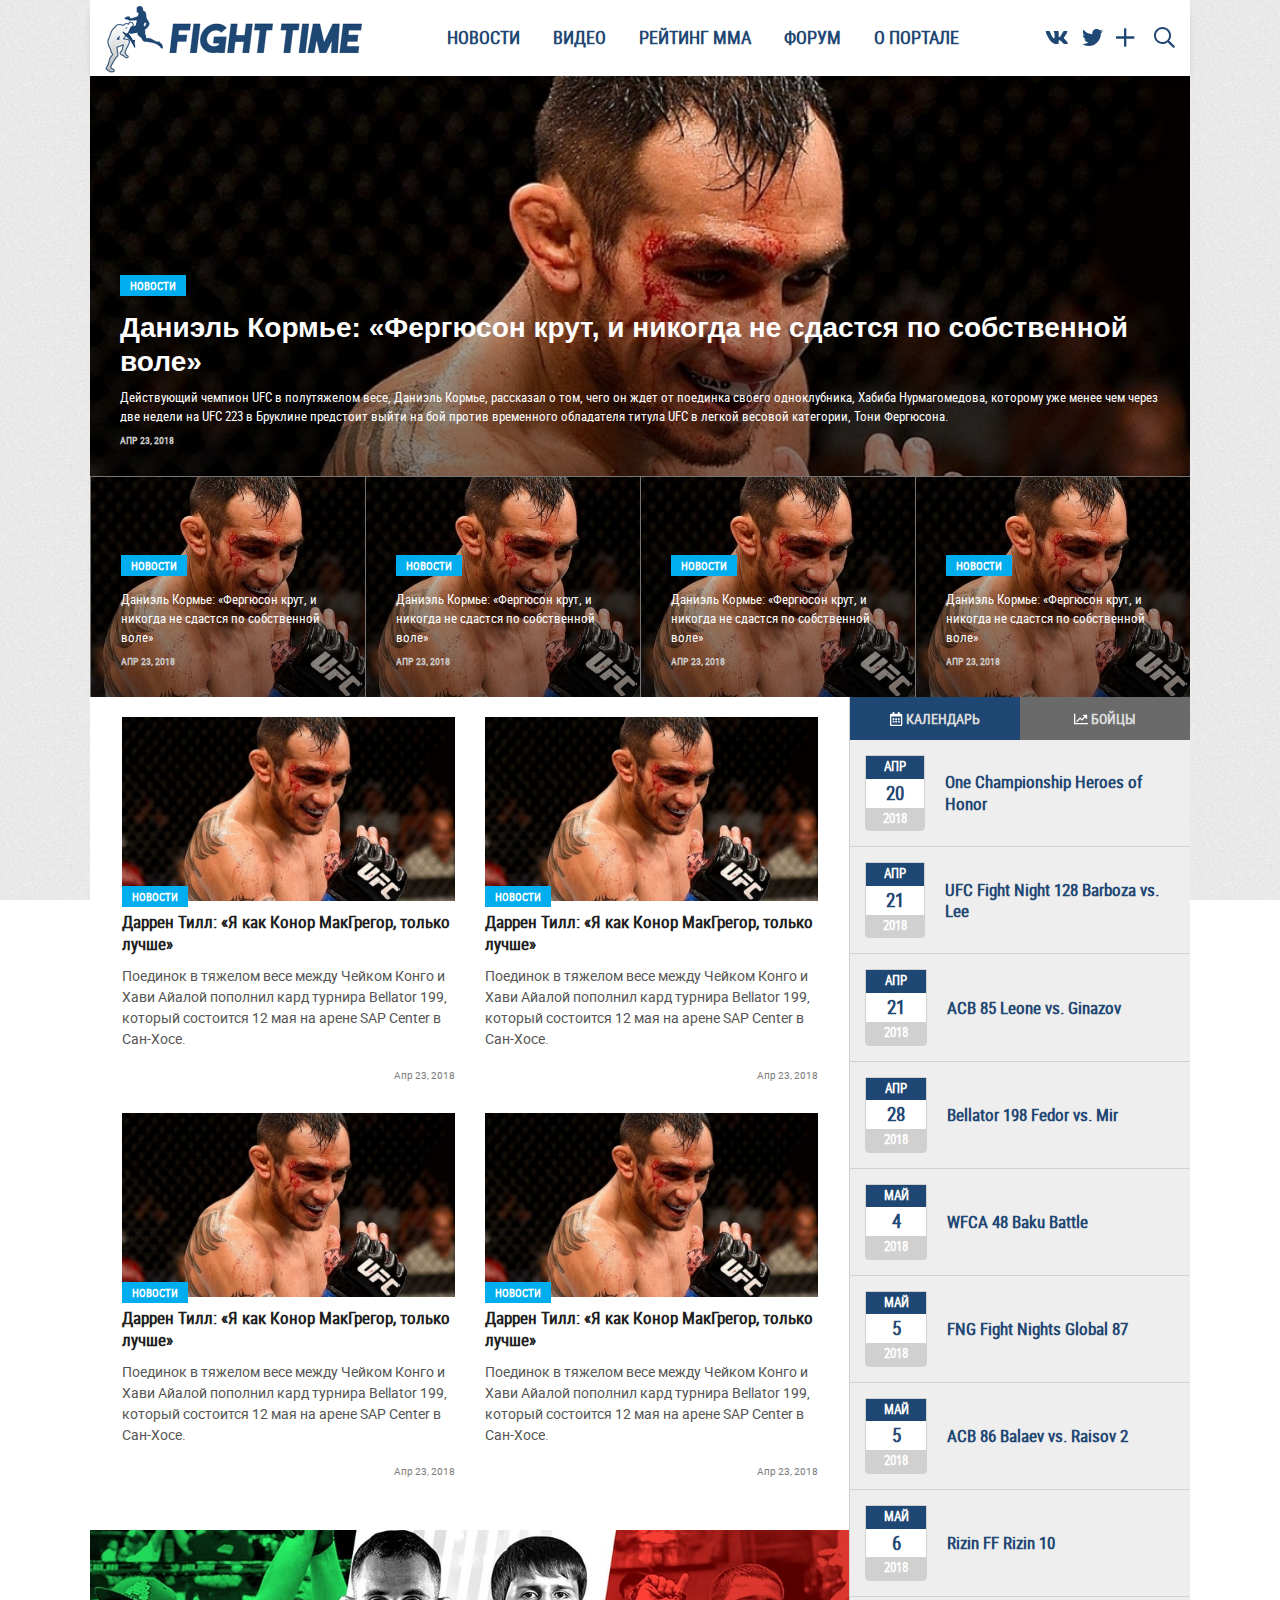
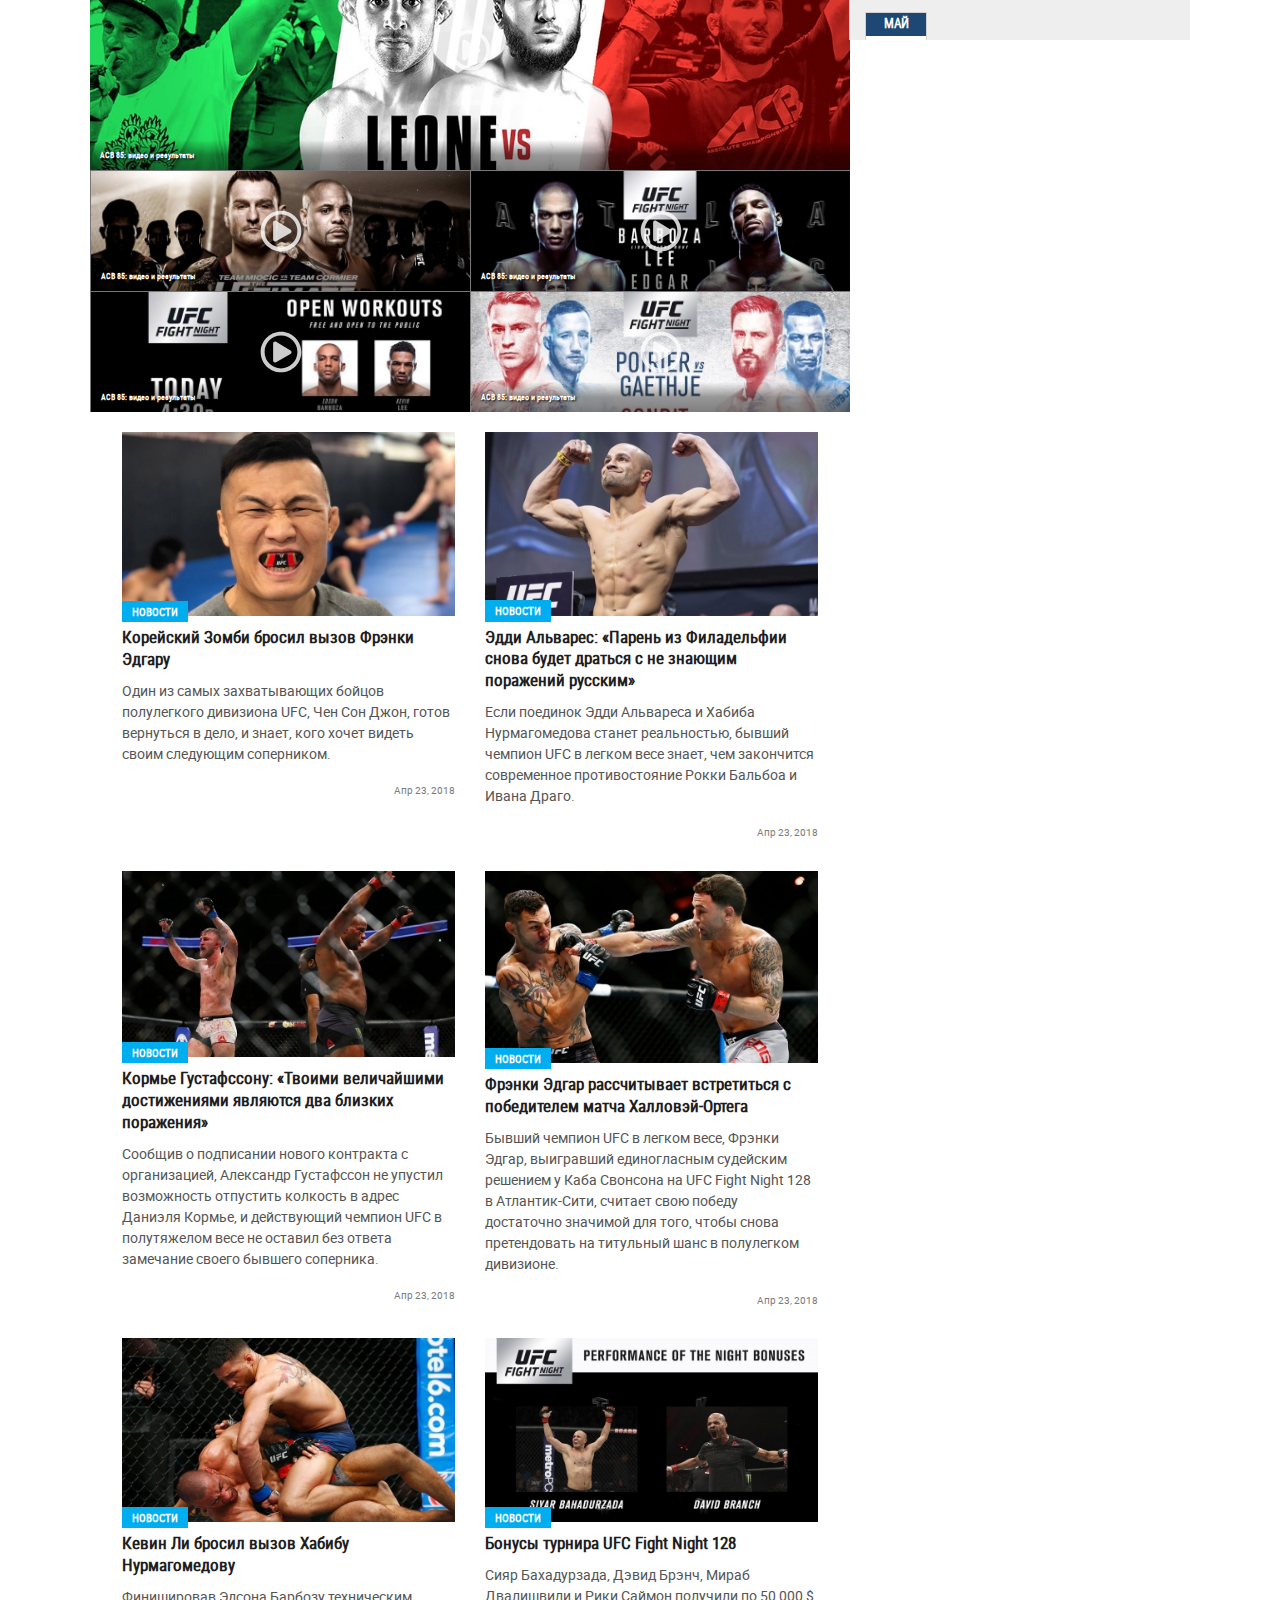
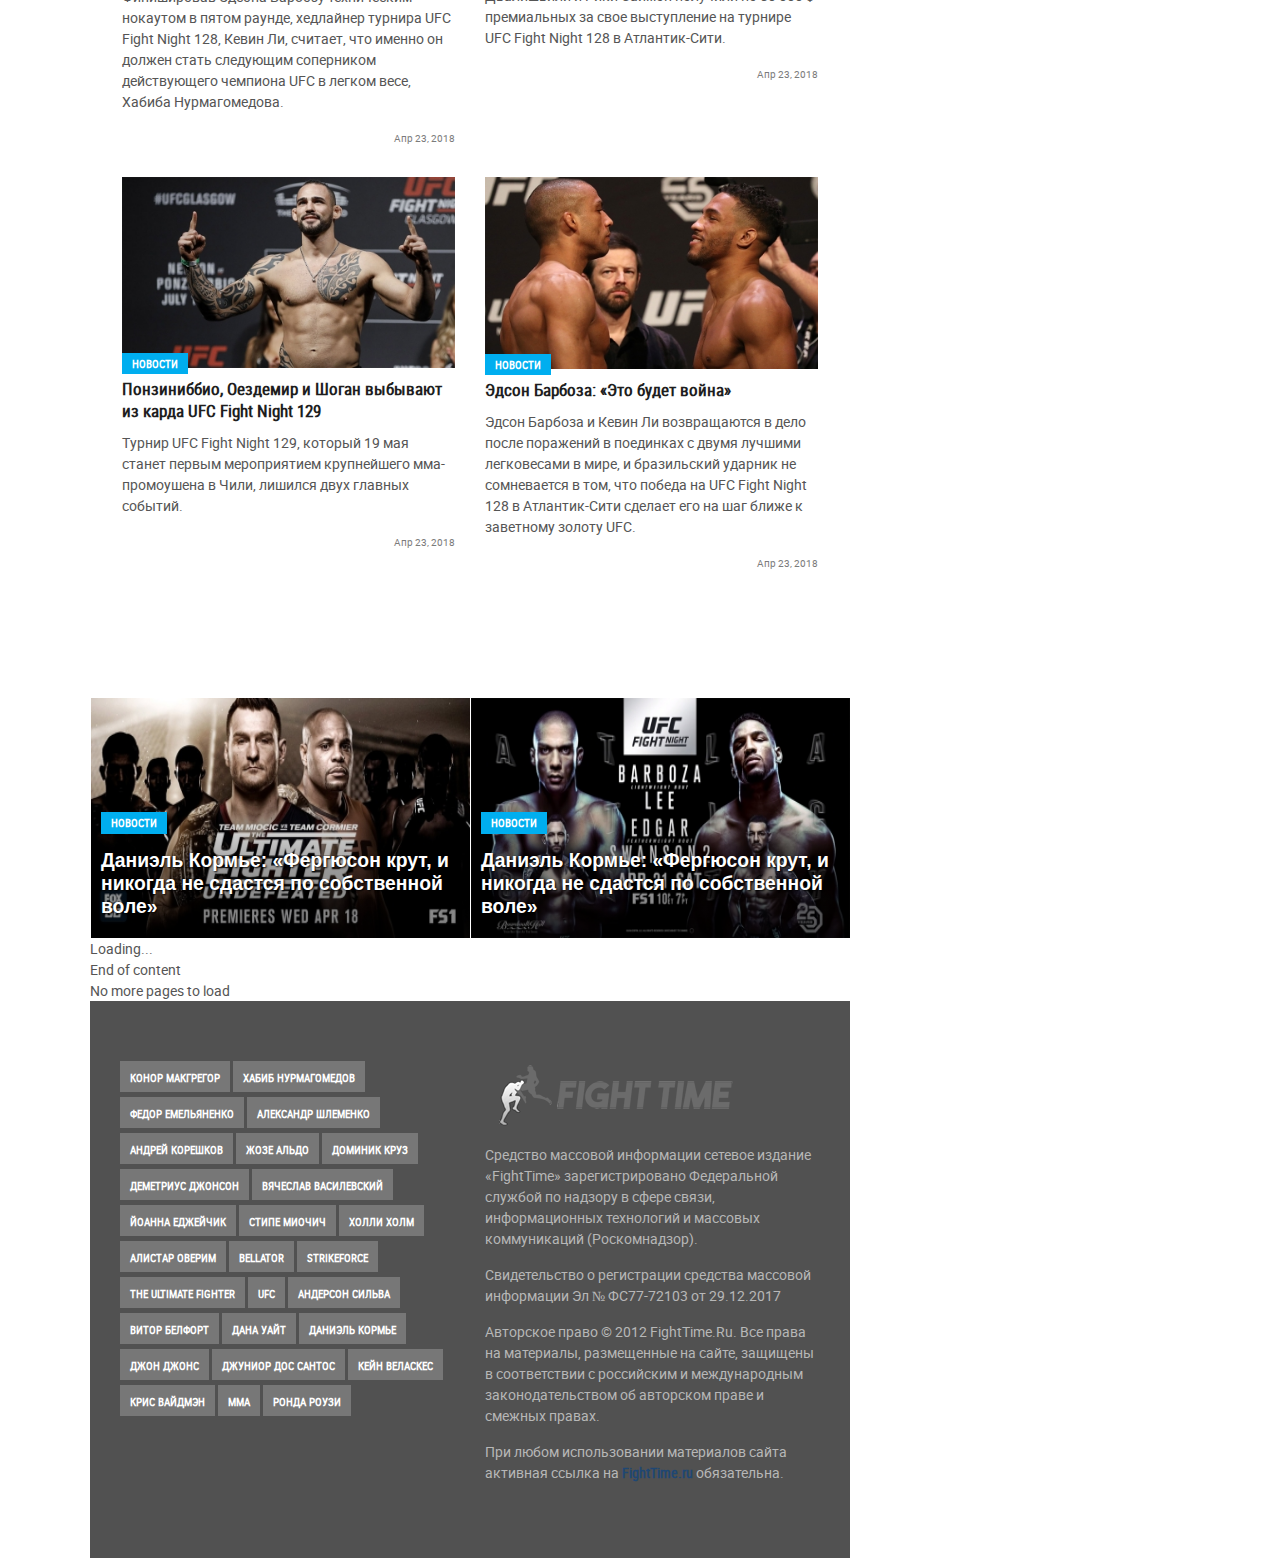
==== commit 633f9b38: "no message" ====
--- a/index.html
+++ b/index.html
@@ -424,7 +424,7 @@
 				</div>
 			</div>
 			<!-- end featured -->
-
+			</div>
 			<!-- main -->
 			<div class="container">
 				<div class="main">
@@ -1009,7 +1009,7 @@
 							</div>
 						</div>
 					</div>
-					<!-- end featured -->
+					<!-- home-widget -->
 
 					<!-- home-content-list -->
 					<div class="home-content-list">
@@ -1503,14 +1503,23 @@
 								</article>
 							</div>
 
-							<div class="story-btn">
+<!-- 							<div class="story-btn">
 								<button type="button">Показать больше новостей</button>
-							</div>
+							</div> -->
 						</div>
 					</div>
 					<!-- end story-section -->
-
-					<!-- end main -->
+<div class="page-load-status">
+  <p class="infinite-scroll-request">Loading...</p>
+  <p class="infinite-scroll-last">End of content</p>
+  <p class="infinite-scroll-error">No more pages to load</p>
+</div>
+				</div>
+				<!-- end main -->
+				<div class="pagination">
+					<a href="http://localhost:7880/news.html" class="pagination__next">
+						Далее
+					</a>
 				</div>
 		</div>
 		<!-- end wrapper-page -->
@@ -1630,7 +1639,7 @@
 	<script src="https://ajax.googleapis.com/ajax/libs/jquery/3.2.1/jquery.min.js"></script>
 	<script src="libs/fontawesome-pro/fontawesome-all.js"></script>
 	<script src="libs/nicescroll/jquery.nicescroll.min.js"></script>
-	<!-- <script src="libs/infinitescroll/infinite-scroll.pkgd.min.js"></script> -->
+	<script src="libs/infinitescroll/infinite-scroll.pkgd.min.js"></script>
 	<script src="js/common.js"></script>
 	</body>
 </html>--- a/css/main.css
+++ b/css/main.css
@@ -5426,11 +5426,10 @@
   background: #ab372b; }
 
 .fighter-subtitle {
-  margin: 20px 0; }
-  .fighter-subtitle h2 {
-    font-size: 1.3em;
-    font-weight: 700;
-    color: #2b2b2b; }
+  margin: 20px 0;
+  font-size: 1.3em;
+  font-weight: 700;
+  color: #2b2b2b; }
 
 .stat-sub-box_block {
   margin-left: -13px; }
@@ -5517,12 +5516,18 @@
 .mob-data-number {
   display: none; }
 
-.mob-order {
-  display: none; }
-
 /*=================
 event
 ==================*/
+.table-events {
+  border-collapse: collapse;
+  border-spacing: 0;
+  border-bottom: 1px solid #ccc; }
+
+#fb-events-item-table table thead tr {
+  color: #fff;
+  background: #1f4773; }
+
 .events_date {
   font-weight: 700;
   font-size: 1.2em; }
@@ -5555,13 +5560,22 @@
   display: -webkit-box;
   display: -ms-flexbox;
   display: flex;
-  margin-bottom: 10px; }
+  margin-bottom: 10px;
+  -webkit-box-pack: end;
+  -ms-flex-pack: end;
+  justify-content: flex-end;
+  text-align: right; }
+  .fightinfo-item_loss {
+    -webkit-box-pack: start;
+    -ms-flex-pack: start;
+    justify-content: flex-start;
+    text-align: left; }
 
 .fightinfo-pic img {
   width: auto; }
 
 .fightinfo-item_content {
-  margin-right: 10px; }
+  margin: 0 10px; }
 
 .fightinfo-vs {
   text-transform: uppercase;
@@ -5576,6 +5590,42 @@
   -webkit-box-pack: center;
   -ms-flex-pack: center;
   justify-content: center; }
+
+.fightinfo .table-body_link {
+  display: -webkit-box;
+  display: -ms-flexbox;
+  display: flex;
+  -webkit-box-align: end;
+  -ms-flex-align: end;
+  align-items: flex-end;
+  -webkit-box-orient: vertical;
+  -webkit-box-direction: normal;
+  -ms-flex-direction: column;
+  flex-direction: column;
+  width: 100%;
+  margin-bottom: 20px; }
+  .fightinfo .table-body_link_loss {
+    -webkit-box-align: start;
+    -ms-flex-align: start;
+    align-items: flex-start; }
+
+.fightinfo .result-wrap {
+  width: 100%;
+  text-align: right;
+  margin-bottom: 10px; }
+  .fightinfo .result-wrap_loss {
+    text-align: left; }
+
+.fightinfo .referee-outcome {
+  margin: 10px 0;
+  font-size: 1.2em;
+  color: #848484; }
+
+.fightinfo .outcome {
+  font-weight: 900;
+  color: #777; }
+  .fightinfo .outcome .method {
+    font-weight: normal; }
 
 /*=================
 adaptive
@@ -5609,10 +5659,17 @@
   .table-head {
     display: none; }
   .table-body {
+    position: relative;
     border-top: 1px solid #ccc;
     border-right: 1px solid #ccc; }
     .table-body_link {
-      min-height: auto; }
+      width: 100%;
+      min-height: auto;
+      text-align: center;
+      margin: 10px 0;
+      -webkit-box-ordinal-group: 0;
+      -ms-flex-order: -1;
+      order: -1; }
     .table-body:last-child {
       border-bottom: 1px solid #ccc; }
     .table-body_box {
@@ -5620,7 +5677,37 @@
       -ms-flex-align: center;
       align-items: center;
       border-bottom: 0;
-      border-right: none; } }
+      border-right: none; }
+  .mob-order-1 {
+    -webkit-box-ordinal-group: 2;
+    -ms-flex-order: 1;
+    order: 1;
+    text-align: center; }
+  .mob-order-2 {
+    -webkit-box-ordinal-group: 3;
+    -ms-flex-order: 2;
+    order: 2;
+    text-align: left; }
+  .mob-order-num {
+    position: absolute;
+    right: 0;
+    top: 65%;
+    width: 50%; }
+  .mob-order-num2 {
+    right: 75px; }
+  p.mob-table-title {
+    margin: 10px 0; }
+  .mob-data-number {
+    display: inline-block;
+    font-weight: 700; }
+  .result-wrap {
+    width: 45%; }
+  .mob-table-title {
+    font-weight: 700; }
+    .mob-table-title span {
+      display: block;
+      text-align: center;
+      font-weight: normal; } }
 
 @media screen and (max-width: 768px) and (min-width: 320px) {
   .news-post {
@@ -5696,7 +5783,8 @@
     background: #1f4773; }
   .tab_content {
     height: 100vh;
-    overflow: auto; }
+    overflow: auto;
+    background: #eee; }
 
 .sidebar-item {
   display: -webkit-box;
@@ -5833,7 +5921,7 @@
 
 .fe-mobi-bt {
   display: none;
-  color: #fff;
+  color: #ddd;
   font-weight: 700;
   text-transform: uppercase;
   z-index: 5;
@@ -5849,7 +5937,6 @@
   -webkit-transform: rotate(-90deg);
   -ms-transform: rotate(-90deg);
   transform: rotate(-90deg);
-  filter: progid:DXImageTransform.Microsoft.BasicImage(rotation=3);
   -webkit-transition: right 300ms ease;
   -o-transition: right 300ms ease;
   transition: right 300ms ease; }
@@ -5881,6 +5968,42 @@
   .fe-mobi-bt {
     display: block; } }
 
+@media screen and (max-width: 480px) and (min-width: 320px) {
+  .sidebar-wrap {
+    width: 100%;
+    left: 0;
+    right: 0;
+    border-left: 0; }
+    .sidebar-wrap .sidebar-container {
+      width: 100%; }
+  .tabs {
+    position: absolute;
+    z-index: 10; }
+  .sidebar, .tabs {
+    width: 100%; }
+  .tab_content {
+    position: absolute;
+    width: 100%;
+    z-index: 99;
+    top: -2000px;
+    -webkit-transition: all .3s;
+    -o-transition: all .3s;
+    transition: all .3s; }
+    .tab_content-show {
+      top: 40px; }
+  .fe-mobi-bt {
+    display: absolute;
+    -webkit-transform: rotate(0);
+    -ms-transform: rotate(0);
+    transform: rotate(0);
+    top: 143px;
+    width: 100%;
+    right: 0;
+    left: 0;
+    border-radius: 0;
+    padding: 11px 10px;
+    z-index: 9999; } }
+
 @media screen and (max-width: 375px) and (min-width: 320px) {
   .sidebar-wrap-show {
     right: -20px; }
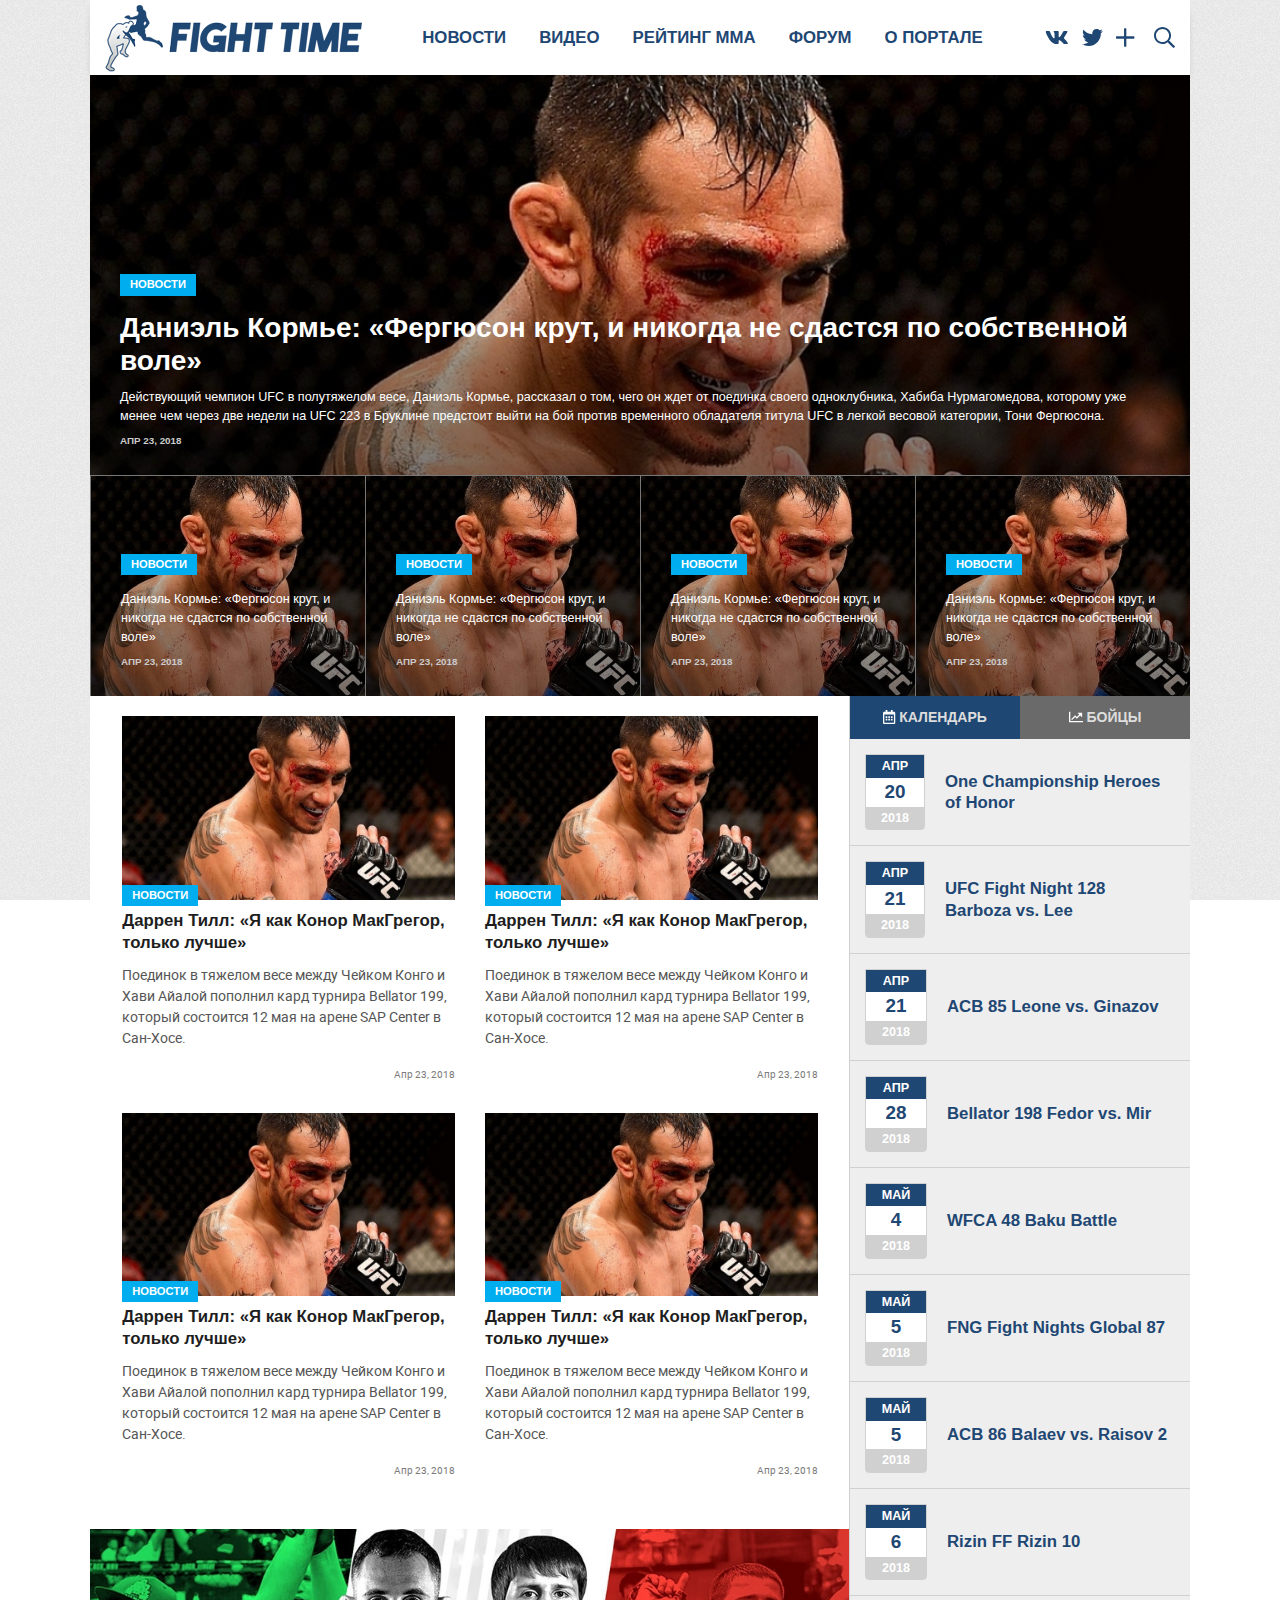
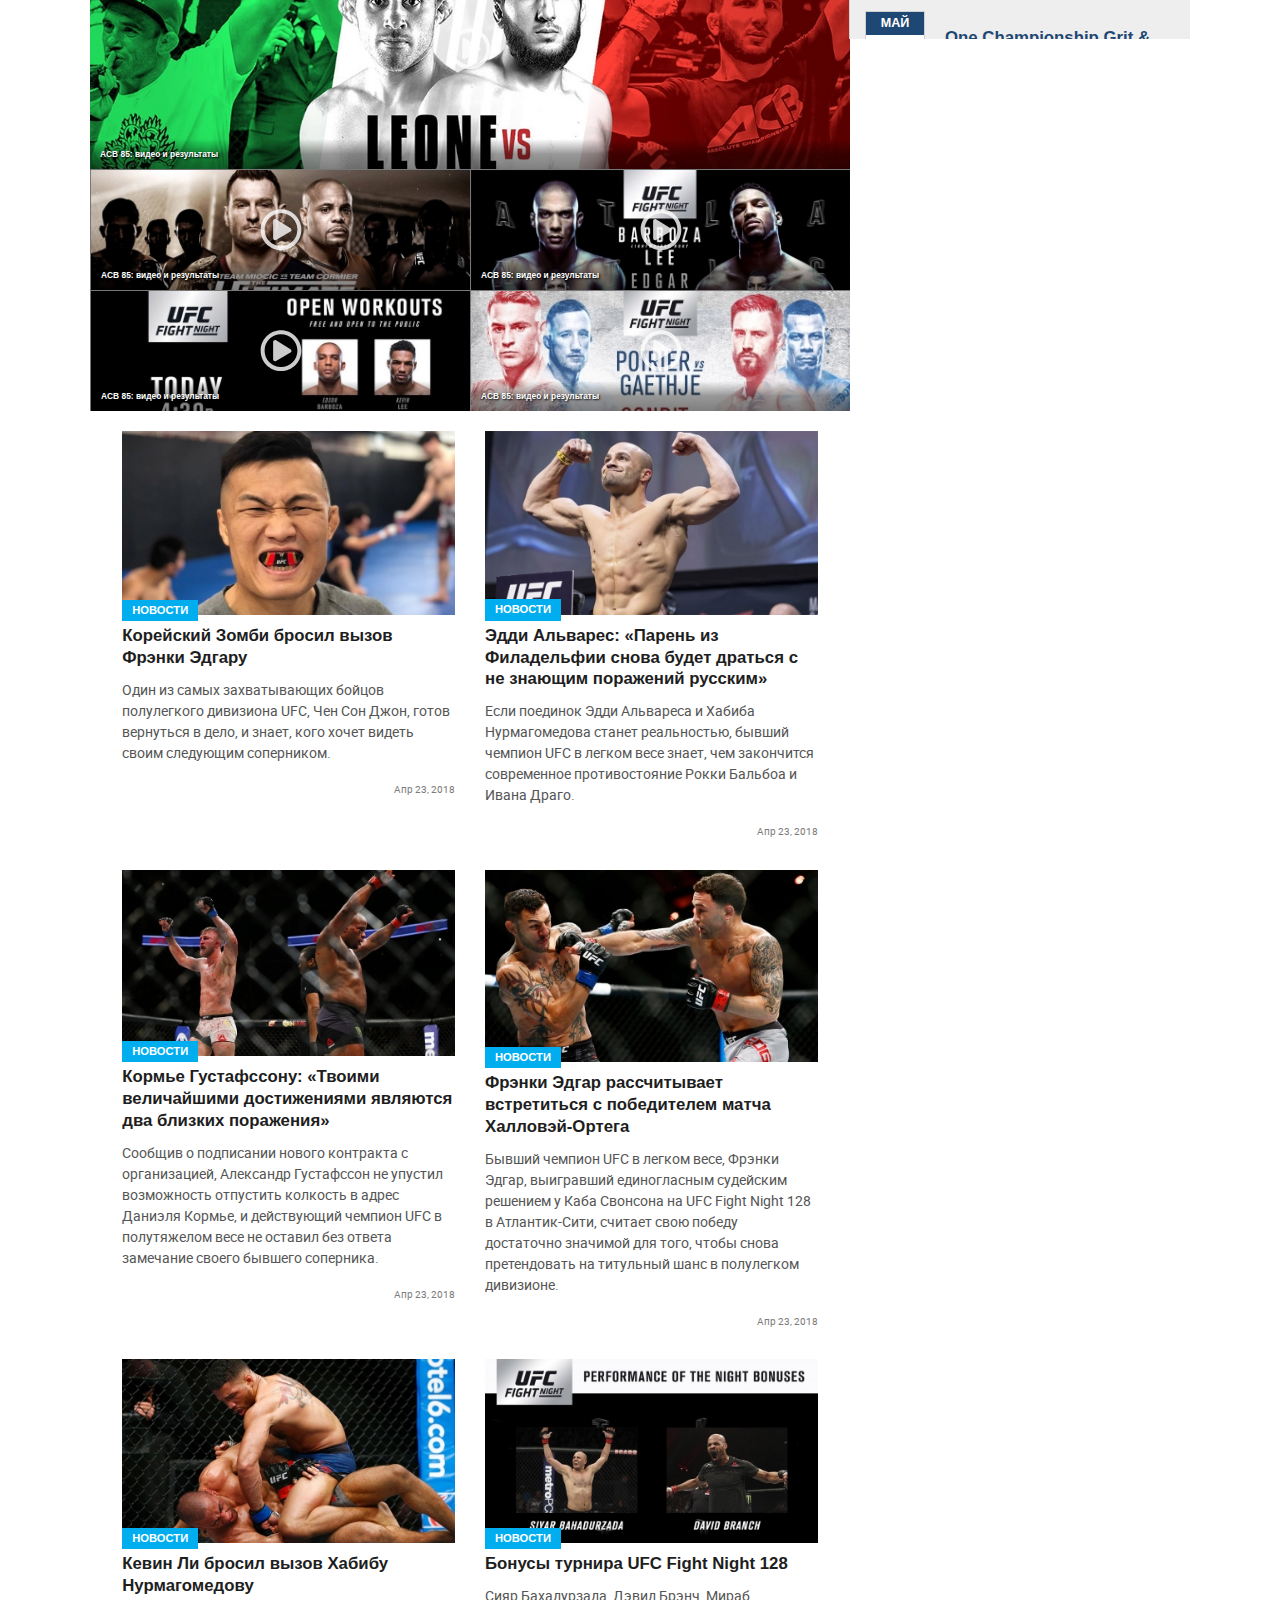
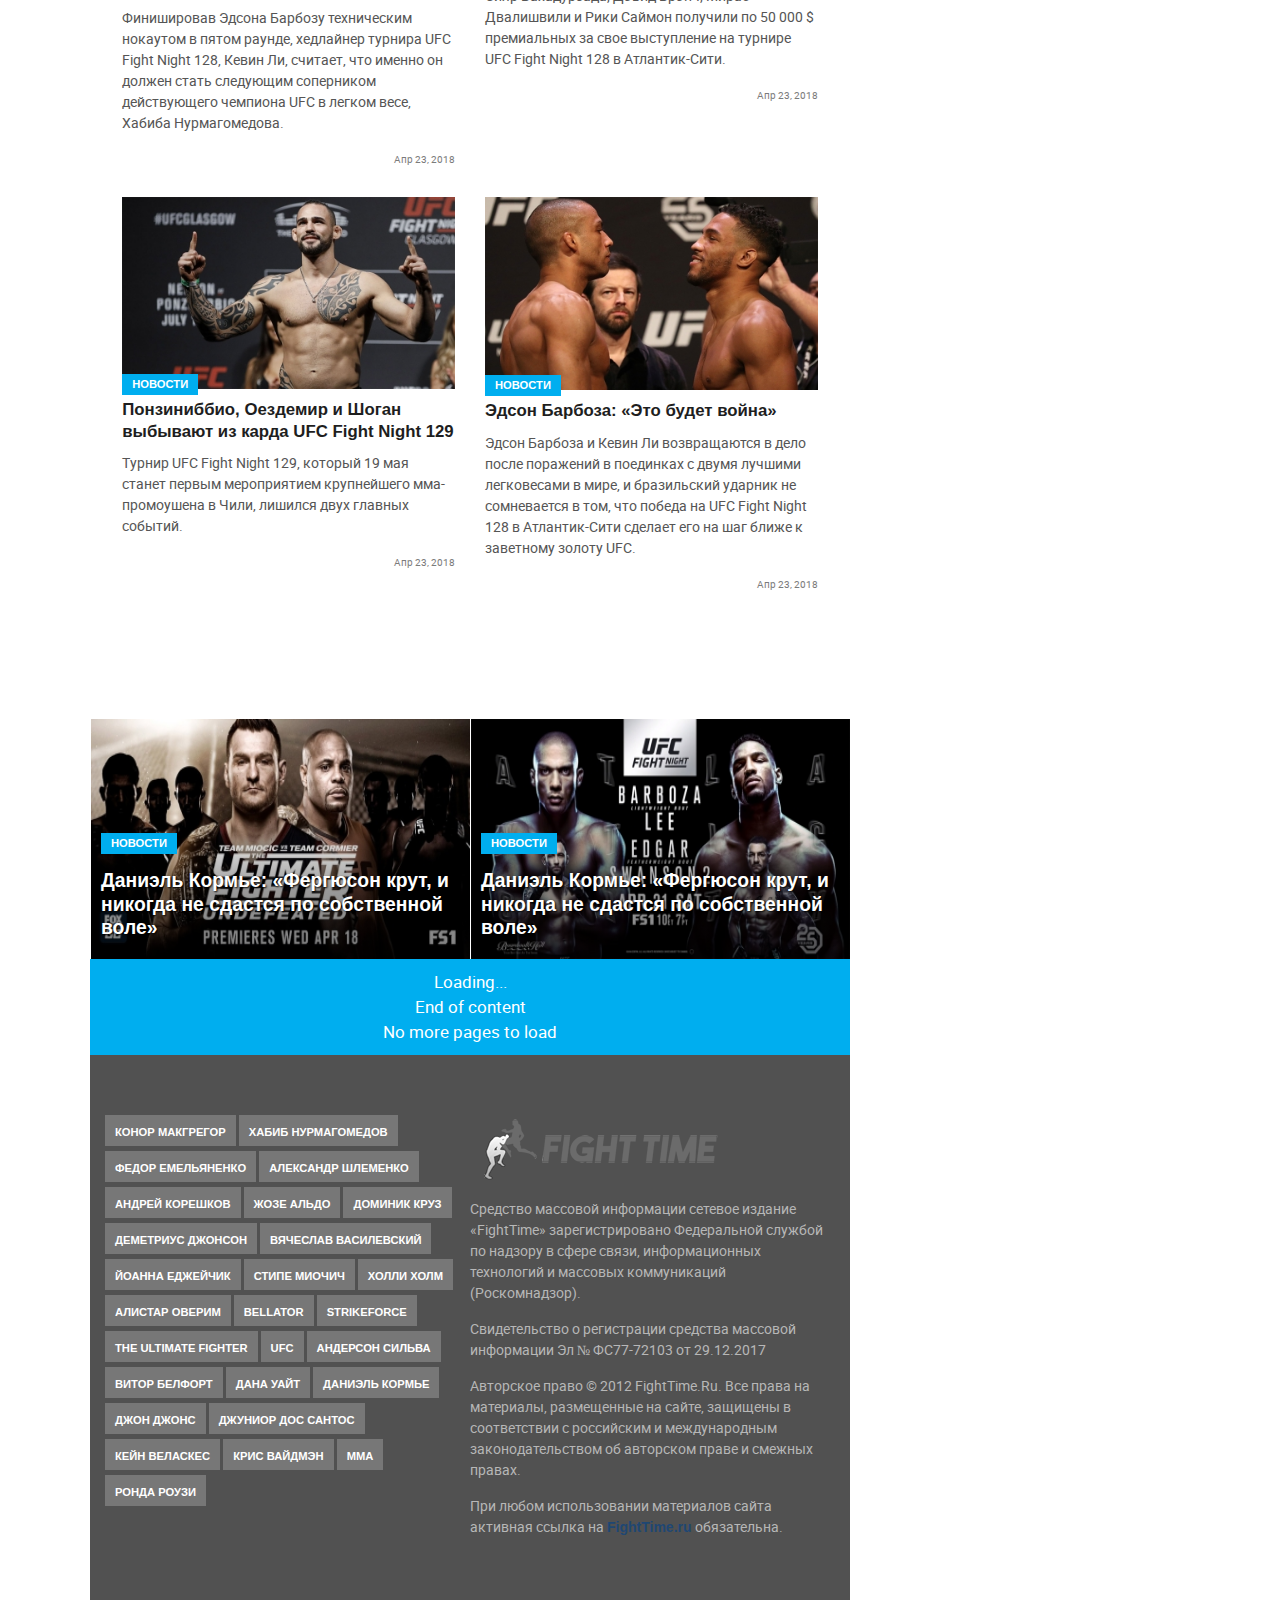
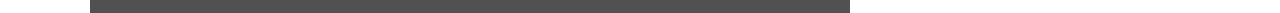
==== commit 12fc7d4a: "no message" ====
--- a/index.html
+++ b/index.html
@@ -194,7 +194,8 @@
 								<div class="featured-main">
 									<a href="#" class="featured-item">
 										<div class="featured-item-pic">
-											<img src="img/content/bannerxl.jpg" alt="">
+											<img src="img/content/bannerxl.jpg" alt="featured" class="featured-xl">
+											<img src="img/content/bannerm.jpg" alt="featured" class="featured-m">
 										</div>
 										<div class="featured-lid">
 											<div class="featured-lid-news">
@@ -1502,18 +1503,14 @@
 								  </div>
 								</article>
 							</div>
-
-<!-- 							<div class="story-btn">
-								<button type="button">Показать больше новостей</button>
-							</div> -->
 						</div>
 					</div>
 					<!-- end story-section -->
-<div class="page-load-status">
-  <p class="infinite-scroll-request">Loading...</p>
-  <p class="infinite-scroll-last">End of content</p>
-  <p class="infinite-scroll-error">No more pages to load</p>
-</div>
+					<div class="page-load-status">
+					  <p class="infinite-scroll-request">Loading...</p>
+					  <p class="infinite-scroll-last">End of content</p>
+					  <p class="infinite-scroll-error">No more pages to load</p>
+					</div>
 				</div>
 				<!-- end main -->
 				<div class="pagination">
@@ -1526,7 +1523,7 @@
 
 		<!-- footer-wrapper -->
 		<div class="container">
-			<div class="footer-wrapper">
+			<div class="row no-gutters footer-wrapper">
 					<div class="col-xs-12 col-sm-6">
 						<ul class="footer-list">
 							<li class="footer-item">
--- a/css/main.css
+++ b/css/main.css
@@ -1,4 +1,3 @@
-@charset "UTF-8";
 h1, h2, h3, h4, h5, h6,
 .h1, .h2, .h3, .h4, .h5, .h6 {
   margin-bottom: 0.5rem;
@@ -3961,7 +3960,8 @@
 
 * {
   -webkit-box-sizing: border-box;
-  box-sizing: border-box; }
+  box-sizing: border-box;
+  text-rendering: auto; }
 
 html, body {
   height: 100%; }
@@ -4008,7 +4008,7 @@
   outline: none;
   color: #1f4773;
   font-weight: 600;
-  font-family: "roboto_condensedregular"; }
+  font-family: "Roboto Condensed", sans-serif; }
   a:hover {
     text-decoration: none;
     outline: none;
@@ -4029,11 +4029,9 @@
   border: none;
   outline: none;
   background: none; }
-
-button:active,
-button:focus {
-  border: none;
-  outline: none; }
+  button:active, button:focus {
+    border: none;
+    outline: none; }
 
 input, input:focus {
   background: transparent;
@@ -4074,14 +4072,14 @@
   position: fixed;
   top: 0;
   background: rgba(0, 0, 0, 0.5);
-  z-index: 2;
+  z-index: 100;
   -webkit-transition: all 300ms ease;
   -o-transition: all 300ms ease;
   transition: all 300ms ease; }
 
 .head-wrap {
   position: relative;
-  z-index: 999;
+  z-index: 9;
   width: 100%;
   min-height: 75px; }
   .head-wrap .page-head {
@@ -4124,8 +4122,8 @@
   position: relative;
   display: block;
   padding: 25px 15px 25px;
-  font-weight: bold;
-  font-size: 1.25em;
+  font-weight: 600;
+  font-size: 1.2em;
   text-transform: uppercase;
   color: #1f4773;
   -webkit-transition: .6s;
@@ -4320,7 +4318,7 @@
 nav mob-menu
 ==================*/
 #nav-icon4 {
-  width: 30px;
+  width: 23px;
   height: 23px;
   position: absolute;
   left: 2%;
@@ -4335,7 +4333,7 @@
   #nav-icon4 span {
     display: block;
     position: absolute;
-    height: 3px;
+    height: 4px;
     width: 100%;
     background: #1f4773;
     left: 0;
@@ -4344,42 +4342,14 @@
     transform: rotate(0deg);
     -webkit-transition: .25s ease-in-out;
     -o-transition: .25s ease-in-out;
-    transition: .25s ease-in-out; }
-    #nav-icon4 span :nth-child(1) {
-      top: 0px;
-      -webkit-transform-origin: left center;
-      -ms-transform-origin: left center;
-      transform-origin: left center; }
+    transition: .25s ease-in-out;
+    top: 2px; }
 
 #nav-icon4 span:nth-child(2) {
-  top: 10px;
-  -webkit-transform-origin: left center;
-  -ms-transform-origin: left center;
-  transform-origin: left center; }
+  top: 10px; }
 
 #nav-icon4 span:nth-child(3) {
-  top: 20px;
-  -webkit-transform-origin: left center;
-  -ms-transform-origin: left center;
-  transform-origin: left center; }
-
-#nav-icon4.open span:nth-child(1) {
-  -webkit-transform: rotate(45deg);
-  -ms-transform: rotate(45deg);
-  transform: rotate(45deg);
-  top: 17px;
-  left: 0; }
-
-#nav-icon4.open span:nth-child(2) {
-  width: 0%;
-  opacity: 0; }
-
-#nav-icon4.open span:nth-child(3) {
-  -webkit-transform: rotate(-45deg);
-  -ms-transform: rotate(-45deg);
-  transform: rotate(-45deg);
-  top: 39px;
-  left: 0; }
+  top: 18px; }
 
 .menu-gamburger-close {
   position: relative;
@@ -4453,7 +4423,7 @@
     left: -2000px;
     height: 100%;
     width: 270px;
-    z-index: 9999;
+    z-index: 999;
     -webkit-transition: all .8s;
     -o-transition: all .8s;
     transition: all .8s; }
@@ -4491,6 +4461,16 @@
 .featured-item-pic {
   height: 400px;
   overflow: hidden; }
+  .featured-item-pic .featured-xl {
+    display: block; }
+    @media only screen and (min-width: 320px) and (max-width: 478px) {
+      .featured-item-pic .featured-xl {
+        display: none; } }
+  .featured-item-pic .featured-m {
+    display: none; }
+    @media only screen and (min-width: 320px) and (max-width: 478px) {
+      .featured-item-pic .featured-m {
+        display: block; } }
 
 .featured-lid {
   background-image: -webkit-gradient(linear, left top, left bottom, color-stop(0, transparent), color-stop(50%, rgba(0, 0, 0, 0.4)), to(rgba(0, 0, 0, 0.5)));
@@ -4884,16 +4864,22 @@
     right: -9999px;
     margin: auto; }
 
-.story-btn {
+.page-load-status {
   background: #00aeef;
   padding: 10px 5px;
   text-align: center;
-  width: 100%; }
-  .story-btn button {
+  cursor: pointer;
+  width: calc(100% - 340px);
+  width: -moz-calc(100% - 340px);
+  width: -webkit-calc(100% - 340px); }
+  .page-load-status p {
     width: 100%;
     display: inline-block;
     color: #fff;
     font-size: 1.2rem; }
+  @media only screen and (min-width: 320px) and (max-width: 1024px) {
+    .page-load-status {
+      width: 100%; } }
 
 /*=================
 news
@@ -5125,7 +5111,8 @@
 
 .feedback__social-proof a:hover,
 .feedback-caption_first-link:hover,
-.feedback-caption-comments a:hoverб a.feedback-footer__day-link:hover {
+.feedback-caption-comments a:hover,
+a.feedback-footer__day-link:hover {
   text-decoration: underline; }
 
 .feedback-caption-link {
@@ -5242,16 +5229,8 @@
   width: calc(100% - 340px);
   width: -moz-calc(100% - 340px);
   width: -webkit-calc(100% - 340px);
-  display: -webkit-box;
-  display: -ms-flexbox;
-  display: flex;
-  -webkit-box-pack: justify;
-  -ms-flex-pack: justify;
-  justify-content: space-between;
   background: #515151;
-  padding: 60px 15px 60px;
-  -ms-flex-wrap: wrap;
-  flex-wrap: wrap; }
+  padding: 60px 15px 60px; }
 
 .footer-item {
   display: inline-block;
@@ -5450,7 +5429,7 @@
     color: #fff;
     font-size: 1.2em;
     font-weight: 600;
-    font-family: "roboto_condensedregular";
+    font-family: "Roboto Condensed", sans-serif;
     background-color: #1f4773;
     padding: 10px 5px;
     border-right: 1px solid #ccc;
@@ -5498,7 +5477,7 @@
       font-weight: normal; }
 
 .result-wrap {
-  width: 49%; }
+  width: 45%; }
 
 .table-body .result {
   color: #fff;
@@ -5519,15 +5498,6 @@
 /*=================
 event
 ==================*/
-.table-events {
-  border-collapse: collapse;
-  border-spacing: 0;
-  border-bottom: 1px solid #ccc; }
-
-#fb-events-item-table table thead tr {
-  color: #fff;
-  background: #1f4773; }
-
 .events_date {
   font-weight: 700;
   font-size: 1.2em; }
@@ -5546,6 +5516,9 @@
 
 .events-table-head {
   border: none; }
+  @media only screen and (min-width: 320px) and (max-width: 1024px) {
+    .events-table-head {
+      display: none; } }
 
 .events-table-head-col {
   padding: 10px !important;
@@ -5565,17 +5538,32 @@
   -ms-flex-pack: end;
   justify-content: flex-end;
   text-align: right; }
+  @media only screen and (min-width: 320px) and (max-width: 478px) {
+    .fightinfo-item {
+      width: 100%;
+      -ms-flex-wrap: wrap;
+      flex-wrap: wrap; } }
   .fightinfo-item_loss {
     -webkit-box-pack: start;
     -ms-flex-pack: start;
     justify-content: flex-start;
     text-align: left; }
 
+@media only screen and (min-width: 320px) and (max-width: 478px) {
+  .fightinfo .fightinfo-pic {
+    width: 100%; } }
+
 .fightinfo-pic img {
   width: auto; }
 
 .fightinfo-item_content {
   margin: 0 10px; }
+  @media only screen and (min-width: 320px) and (max-width: 478px) {
+    .fightinfo-item_content {
+      margin: 0;
+      -webkit-box-ordinal-group: 3;
+      -ms-flex-order: 2;
+      order: 2; } }
 
 .fightinfo-vs {
   text-transform: uppercase;
@@ -5590,6 +5578,9 @@
   -webkit-box-pack: center;
   -ms-flex-pack: center;
   justify-content: center; }
+  @media only screen and (min-width: 320px) and (max-width: 1024px) {
+    .fightinfo-vs {
+      display: none; } }
 
 .fightinfo .table-body_link {
   display: -webkit-box;
@@ -5630,7 +5621,7 @@
 /*=================
 adaptive
 ==================*/
-@media screen and (max-width: 1024px) and (min-width: 320px) {
+@media only screen and (min-width: 320px) and (max-width: 1024px) {
   .news-post, .social-news-post, .post-latest-header, .footer-wrapper,
   .home-content-list, .home-widgets, .story, .table-box {
     width: 100%; }
@@ -5700,8 +5691,6 @@
   .mob-data-number {
     display: inline-block;
     font-weight: 700; }
-  .result-wrap {
-    width: 45%; }
   .mob-table-title {
     font-weight: 700; }
     .mob-table-title span {
@@ -5733,7 +5722,7 @@
   top: 0;
   right: 0;
   border-left: 1px solid #d0d0d0;
-  z-index: 999; }
+  z-index: 99; }
 
 .sidebar-container {
   background: #eee;
@@ -5775,7 +5764,7 @@
   -webkit-transition: all 300ms ease;
   -o-transition: all 300ms ease;
   transition: all 300ms ease;
-  font-family: "roboto_condensedregular";
+  font-family: "Roboto Condensed", sans-serif;
   cursor: pointer; }
   .tab:hover {
     background: #1f4773; }
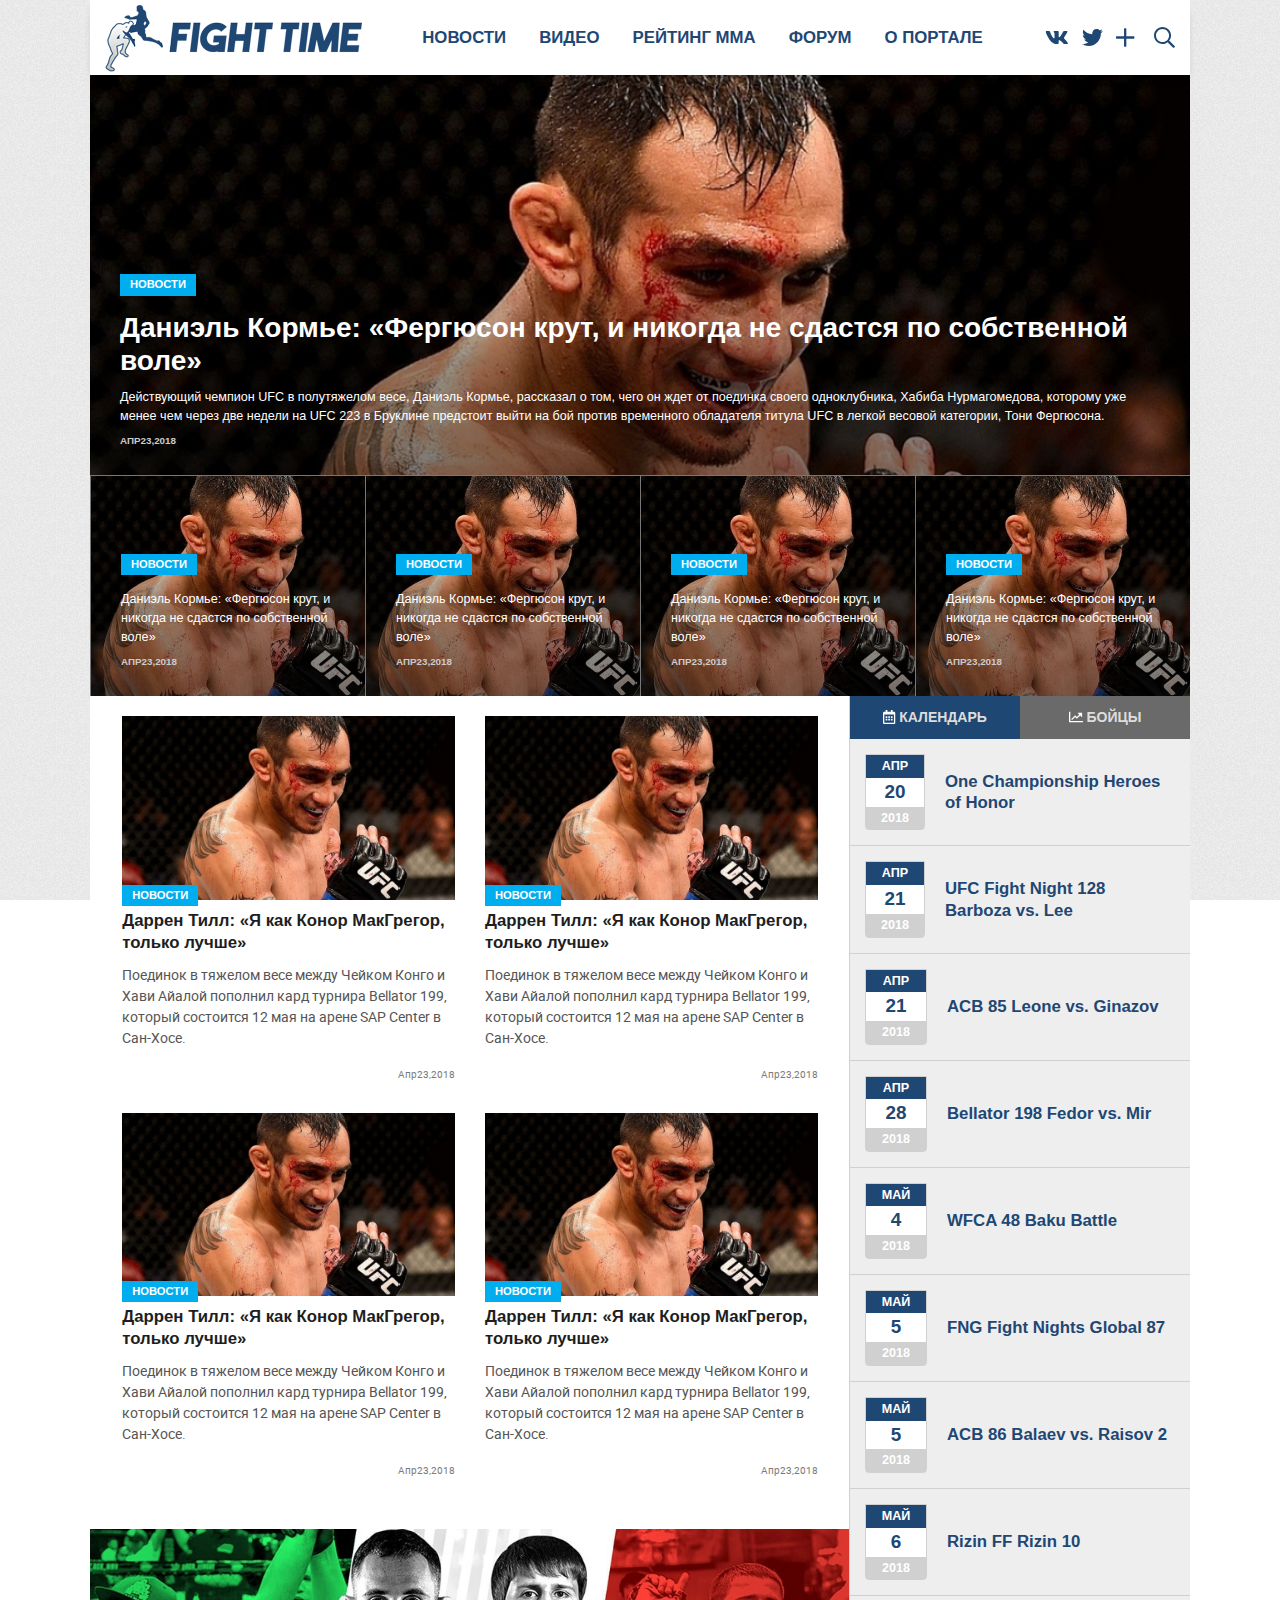
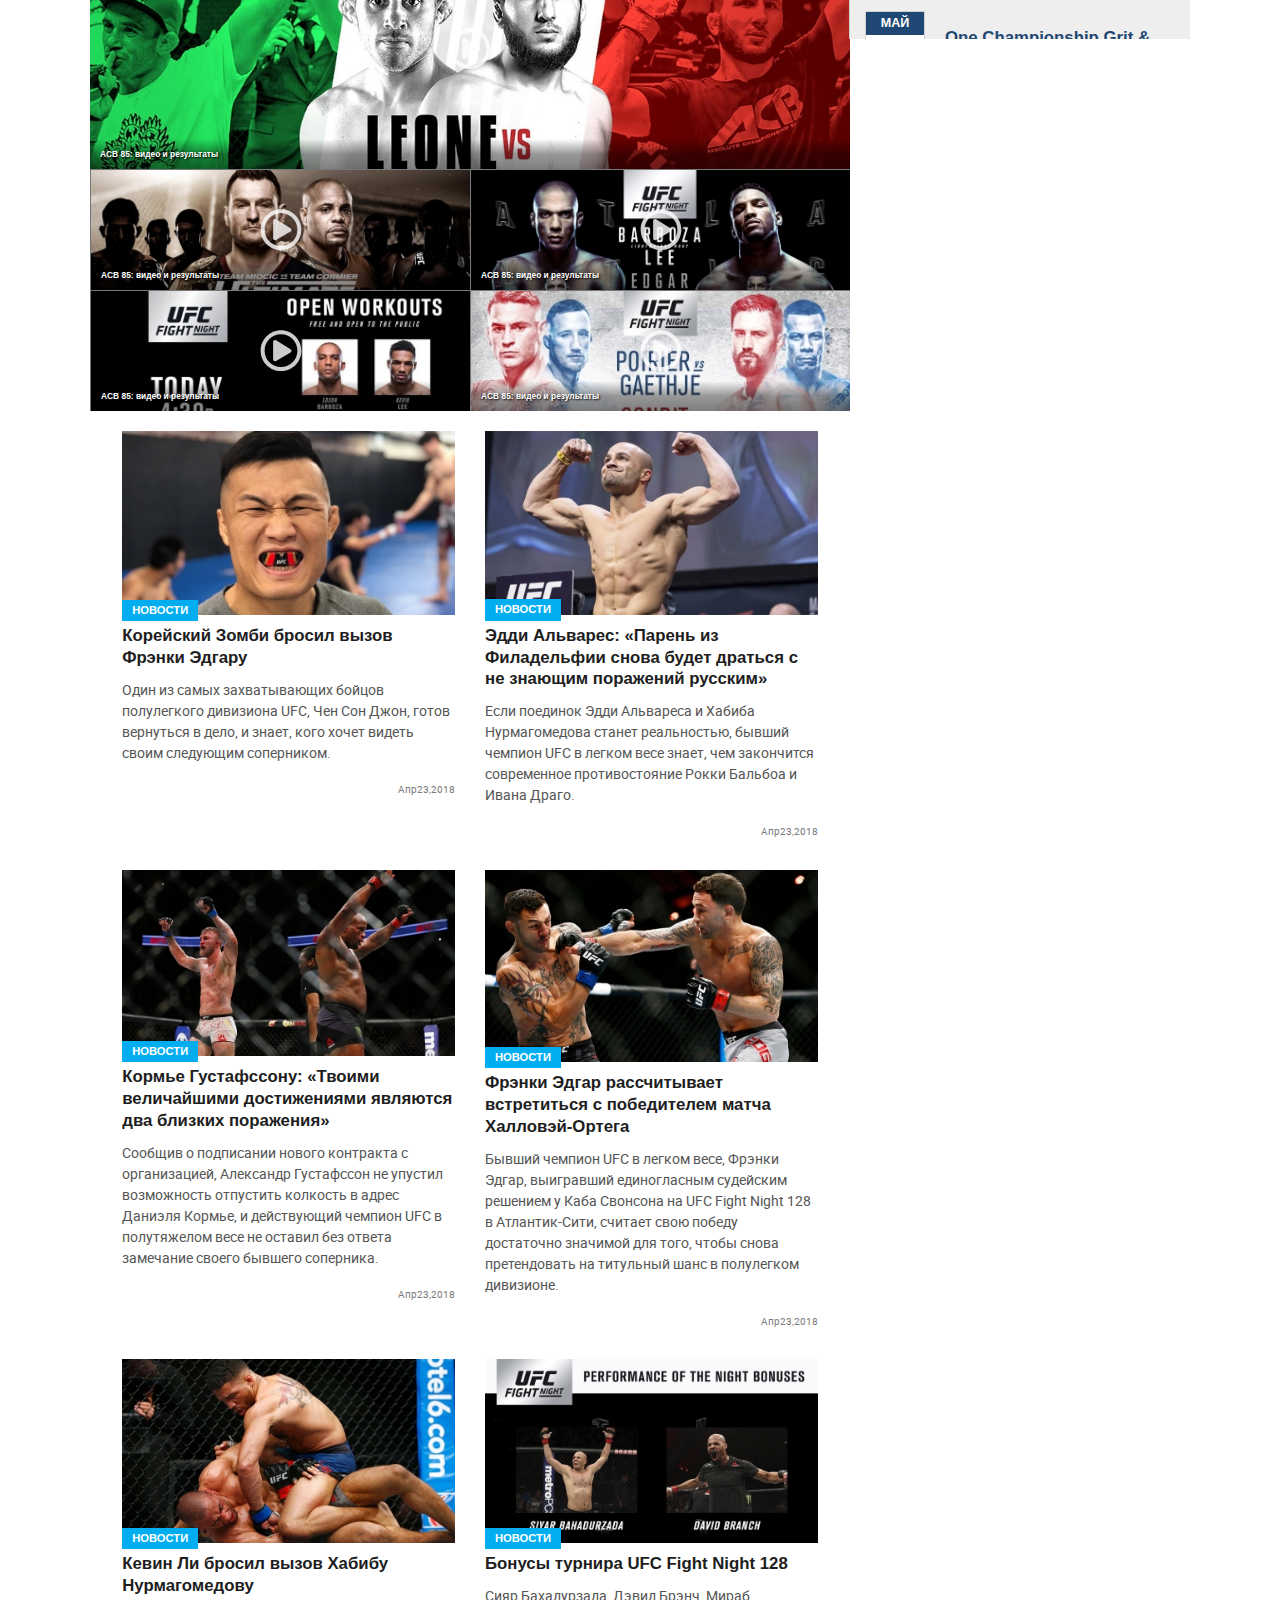
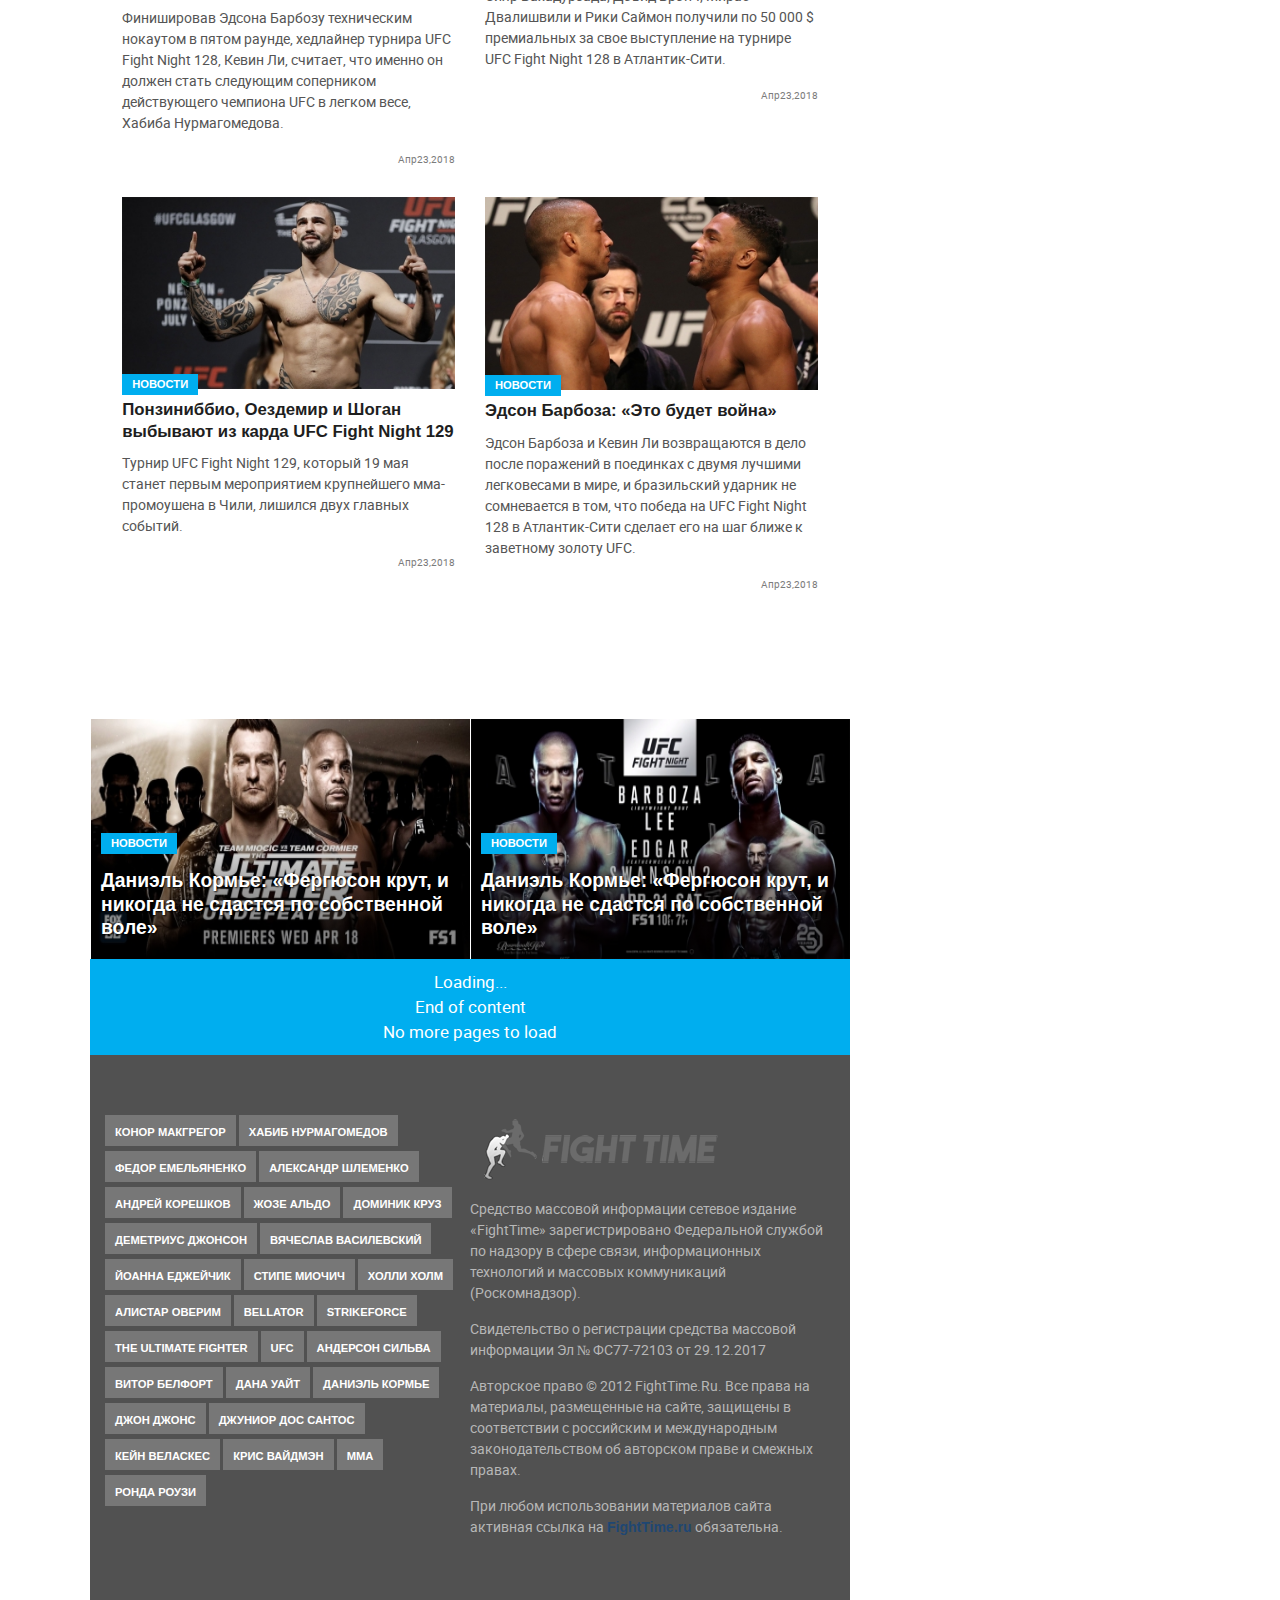
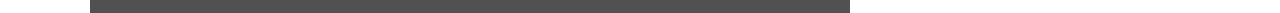
==== commit e31f57d3: "no message" ====
--- a/index.html
+++ b/index.html
@@ -1,1642 +1,815 @@
 <!DOCTYPE html>
 <html lang="ru">
-	<head>
-		<meta charset="UTF-8">
-		<meta name="description" content="">
-	    <meta name="author" content="">
-		<meta name="viewport" content="width=device-width, initial-scale=1.0">
-		<title>Fight Time</title>
-		<link rel="stylesheet" href="css/main.css">
-	</head>
-	<body>
-		<!-- mob menu -->
-		<nav class="mob-menu head-nav head-nav-mob">
-			<button type="button" class="menu-gamburger-close">
-				<i class="fal fa-times-circle icon-gamburger-close"></i>
-			</button>
-			<ul class="menu-list-mob">
-				<li class="menu__item_form">
-					<form class="search-form-menu" action="https://fighttime.ru/search-results.html?searchid=1933334" method="get" target="_self">
-						<input type="text" name="text" value="">
-					</form>
-				</li>
-				<li class="menu__item">
-					<a href="" class="menu__link">Новости</a>
-				</li>
-				<li class="menu__item">
-					<a href="" class="menu__link">Видео</a>
-				</li>
-				<li class="menu__item">
-					<a href="" class="menu__link">Рейтинг ММА</a>
-				</li>
-				<li class="menu__item">
-					<a href="" class="menu__link">Форум</a>
-				</li>
-				<li class="menu__item">
-					<a href="" class="menu__link">О портале</a>
-				</li>
-				<li class="menu__item">
-					<a href="https://www.facebook.com/FightTime.ru" target="_blank" class="menu__link">
-						<span>Facebook</span>
-					</a>
-				</li>
-				<li class="menu__item">
-					<a href="https://twitter.com/fighttimeru" target="_blank" class="menu__link">
-						<span>Twitter</span>
-					</a>
-				</li>
-				<li class="menu__item">
-					<a href="https://vk.com/fighttimeru" target="_blank" class="menu__link">
-						<span>Вконтакте</span>
-					</a>
-				</li>
-				<li class="menu__item">
-					<a href="https://ok.ru/group/51264289898695" target="_blank" class="menu__link">
-						<span>Одноклассники</span>
-					</a>
-				</li>
-				<li class="menu__item">
-					<a href="https://www.instagram.com/fighttimeru" target="_blank" class="menu__link">
-						<span>Instagram</span>
-					</a>
-				</li>
-			</ul>
-		</nav>
-		<!-- end mob menu -->
-
-		<!-- wrapper-page -->
-		<div class="wrapper-page">
-			<!-- header -->
-			<div class="head-wrap">
-				<div class="container">
-					<header class="page-head" id="nav-wrap">
-						<!-- <div class="container"> -->
-							<div id="nav-icon4" class="menu-gamburger">
-									<span></span>
-									<span></span>
-									<span></span>
-							</div>
-							<div class="box-logo">
-								<a href="" class="box-logo__link">
-									<div class="box-logo__link-pic">
-										<img src="img/icon/logo-small.png" alt="Логотип" class="logo-big">
-										<img src="img/icon/logo-mobile.png" alt="Логотип" class="logo-small">
-									</div>
-								</a>
-							</div>
-							<!-- head-nav -->
-							<nav class="head-nav head-nav-mob">
-								<!-- <button class="close"></button> -->
-								<ul class="menu">
-									<li class="menu__item">
-										<a href="" class="menu__link">Новости</a>
-									</li>
-									<li class="menu__item">
-										<a href="" class="menu__link">Видео</a>
-									</li>
-									<li class="menu__item">
-										<a href="" class="menu__link">Рейтинг ММА</a>
-									</li>
-									<li class="menu__item">
-										<a href="" class="menu__link">Форум</a>
-									</li>
-									<li class="menu__item">
-										<a href="" class="menu__link">О портале</a>
-									</li>
-								</ul>
-							</nav>
-							<!-- social -->
-							<div class="social-nav">
-								<div class="social">
-									<ul class="social__list">
-										<li class="social__item">
-											<svg class="svg-inline--fa fa-vk fa-w-18" aria-hidden="true" data-fa-processed="" data-prefix="fab" data-icon="vk" role="img" xmlns="http://www.w3.org/2000/svg" viewBox="0 0 576 512"><path fill="currentColor" d="M545 117.7c3.7-12.5 0-21.7-17.8-21.7h-58.9c-15 0-21.9 7.9-25.6 16.7 0 0-30 73.1-72.4 120.5-13.7 13.7-20 18.1-27.5 18.1-3.7 0-9.4-4.4-9.4-16.9V117.7c0-15-4.2-21.7-16.6-21.7h-92.6c-9.4 0-15 7-15 13.5 0 14.2 21.2 17.5 23.4 57.5v86.8c0 19-3.4 22.5-10.9 22.5-20 0-68.6-73.4-97.4-157.4-5.8-16.3-11.5-22.9-26.6-22.9H38.8c-16.8 0-20.2 7.9-20.2 16.7 0 15.6 20 93.1 93.1 195.5C160.4 378.1 229 416 291.4 416c37.5 0 42.1-8.4 42.1-22.9 0-66.8-3.4-73.1 15.4-73.1 8.7 0 23.7 4.4 58.7 38.1 40 40 46.6 57.9 69 57.9h58.9c16.8 0 25.3-8.4 20.4-25-11.2-34.9-86.9-106.7-90.3-111.5-8.7-11.2-6.2-16.2 0-26.2.1-.1 72-101.3 79.4-135.6z"></path></svg>
-										</li>
-										<li class="social__item">
-											<svg class="svg-inline--fa fa-twitter fa-w-16" aria-hidden="true" data-fa-processed="" data-prefix="fab" data-icon="twitter" role="img" xmlns="http://www.w3.org/2000/svg" viewBox="0 0 512 512"><path fill="currentColor" d="M459.37 151.716c.325 4.548.325 9.097.325 13.645 0 138.72-105.583 298.558-298.558 298.558-59.452 0-114.68-17.219-161.137-47.106 8.447.974 16.568 1.299 25.34 1.299 49.055 0 94.213-16.568 130.274-44.832-46.132-.975-84.792-31.188-98.112-72.772 6.498.974 12.995 1.624 19.818 1.624 9.421 0 18.843-1.3 27.614-3.573-48.081-9.747-84.143-51.98-84.143-102.985v-1.299c13.969 7.797 30.214 12.67 47.431 13.319-28.264-18.843-46.781-51.005-46.781-87.391 0-19.492 5.197-37.36 14.294-52.954 51.655 63.675 129.3 105.258 216.365 109.807-1.624-7.797-2.599-15.918-2.599-24.04 0-57.828 46.782-104.934 104.934-104.934 30.213 0 57.502 12.67 76.67 33.137 23.715-4.548 46.456-13.32 66.599-25.34-7.798 24.366-24.366 44.833-46.132 57.827 21.117-2.273 41.584-8.122 60.426-16.243-14.292 20.791-32.161 39.308-52.628 54.253z"></path></svg>
-										</li>
-										<li class="social__item">
-											<svg class="svg-inline--fa fa-plus fa-w-14" aria-hidden="true" data-fa-processed="" data-prefix="far" data-icon="plus" role="img" xmlns="http://www.w3.org/2000/svg" viewBox="0 0 448 512"><path fill="currentColor" d="M436 228H252V44c0-6.6-5.4-12-12-12h-32c-6.6 0-12 5.4-12 12v184H12c-6.6 0-12 5.4-12 12v32c0 6.6 5.4 12 12 12h184v184c0 6.6 5.4 12 12 12h32c6.6 0 12-5.4 12-12V284h184c6.6 0 12-5.4 12-12v-32c0-6.6-5.4-12-12-12z"></path></svg>
-										</li>
-									</ul>
-
-								<!-- social-dropdown -->
-								<div class="social-dropdown">
-									<ul class="social-drop-list">
-										<li class="social-drop-list__item">
-											<a href="https://www.facebook.com/FightTime.ru" class="social-drop-list__link">
-												<svg class="svg-inline--fa fa-facebook-f fa-w-9" aria-hidden="true" data-fa-processed="" data-prefix="fab" data-icon="facebook-f" role="img" xmlns="http://www.w3.org/2000/svg" viewBox="0 0 264 512"><path fill="currentColor" d="M76.7 512V283H0v-91h76.7v-71.7C76.7 42.4 124.3 0 193.8 0c33.3 0 61.9 2.5 70.2 3.6V85h-48.2c-37.8 0-45.1 18-45.1 44.3V192H256l-11.7 91h-73.6v229"></path></svg>
-												<span>Facebook</span>
-											</a>
-										</li>
-
-										<li class="social-drop-list__item">
-											<a href="https://twitter.com/fighttimeru" class="social-drop-list__link">
-												<svg class="svg-inline--fa fa-twitter fa-w-16" aria-hidden="true" data-fa-processed="" data-prefix="fab" data-icon="twitter" role="img" xmlns="http://www.w3.org/2000/svg" viewBox="0 0 512 512"><path fill="currentColor" d="M459.37 151.716c.325 4.548.325 9.097.325 13.645 0 138.72-105.583 298.558-298.558 298.558-59.452 0-114.68-17.219-161.137-47.106 8.447.974 16.568 1.299 25.34 1.299 49.055 0 94.213-16.568 130.274-44.832-46.132-.975-84.792-31.188-98.112-72.772 6.498.974 12.995 1.624 19.818 1.624 9.421 0 18.843-1.3 27.614-3.573-48.081-9.747-84.143-51.98-84.143-102.985v-1.299c13.969 7.797 30.214 12.67 47.431 13.319-28.264-18.843-46.781-51.005-46.781-87.391 0-19.492 5.197-37.36 14.294-52.954 51.655 63.675 129.3 105.258 216.365 109.807-1.624-7.797-2.599-15.918-2.599-24.04 0-57.828 46.782-104.934 104.934-104.934 30.213 0 57.502 12.67 76.67 33.137 23.715-4.548 46.456-13.32 66.599-25.34-7.798 24.366-24.366 44.833-46.132 57.827 21.117-2.273 41.584-8.122 60.426-16.243-14.292 20.791-32.161 39.308-52.628 54.253z"></path></svg>
-												<span>Twitter</span>
-											</a>
-										</li>
-
-										<li class="social-drop-list__item">
-											<a href="https://vk.com/fighttimeru" class="social-drop-list__link">
-												<svg class="svg-inline--fa fa-vk fa-w-18" aria-hidden="true" data-fa-processed="" data-prefix="fab" data-icon="vk" role="img" xmlns="http://www.w3.org/2000/svg" viewBox="0 0 576 512"><path fill="currentColor" d="M545 117.7c3.7-12.5 0-21.7-17.8-21.7h-58.9c-15 0-21.9 7.9-25.6 16.7 0 0-30 73.1-72.4 120.5-13.7 13.7-20 18.1-27.5 18.1-3.7 0-9.4-4.4-9.4-16.9V117.7c0-15-4.2-21.7-16.6-21.7h-92.6c-9.4 0-15 7-15 13.5 0 14.2 21.2 17.5 23.4 57.5v86.8c0 19-3.4 22.5-10.9 22.5-20 0-68.6-73.4-97.4-157.4-5.8-16.3-11.5-22.9-26.6-22.9H38.8c-16.8 0-20.2 7.9-20.2 16.7 0 15.6 20 93.1 93.1 195.5C160.4 378.1 229 416 291.4 416c37.5 0 42.1-8.4 42.1-22.9 0-66.8-3.4-73.1 15.4-73.1 8.7 0 23.7 4.4 58.7 38.1 40 40 46.6 57.9 69 57.9h58.9c16.8 0 25.3-8.4 20.4-25-11.2-34.9-86.9-106.7-90.3-111.5-8.7-11.2-6.2-16.2 0-26.2.1-.1 72-101.3 79.4-135.6z"></path></svg>
-												<span>Вконтакте</span>
-											</a>
-										</li>
-
-										<li class="social-drop-list__item">
-											<a href="https://ok.ru/group/51264289898695" class="social-drop-list__link">
-												<svg class="svg-inline--fa fa-odnoklassniki fa-w-10" aria-hidden="true" data-fa-processed="" data-prefix="fab" data-icon="odnoklassniki" role="img" xmlns="http://www.w3.org/2000/svg" viewBox="0 0 320 512"><path fill="currentColor" d="M275.1 334c-27.4 17.4-65.1 24.3-90 26.9l20.9 20.6 76.3 76.3c27.9 28.6-17.5 73.3-45.7 45.7-19.1-19.4-47.1-47.4-76.3-76.6L84 503.4c-28.2 27.5-73.6-17.6-45.4-45.7 19.4-19.4 47.1-47.4 76.3-76.3l20.6-20.6c-24.6-2.6-62.9-9.1-90.6-26.9-32.6-21-46.9-33.3-34.3-59 7.4-14.6 27.7-26.9 54.6-5.7 0 0 36.3 28.9 94.9 28.9s94.9-28.9 94.9-28.9c26.9-21.1 47.1-8.9 54.6 5.7 12.4 25.7-1.9 38-34.5 59.1zM30.3 129.7C30.3 58 88.6 0 160 0s129.7 58 129.7 129.7c0 71.4-58.3 129.4-129.7 129.4s-129.7-58-129.7-129.4zm66 0c0 35.1 28.6 63.7 63.7 63.7s63.7-28.6 63.7-63.7c0-35.4-28.6-64-63.7-64s-63.7 28.6-63.7 64z"></path></svg>
-												<span>Одноклассники</span>
-											</a>
-										</li>
-
-										<li class="social-drop-list__item">
-											<a href="https://www.instagram.com/fighttimeru" class="social-drop-list__link">
-												<svg class="svg-inline--fa fa-instagram fa-w-14" aria-hidden="true" data-fa-processed="" data-prefix="fab" data-icon="instagram" role="img" xmlns="http://www.w3.org/2000/svg" viewBox="0 0 448 512"><path fill="currentColor" d="M224.1 141c-63.6 0-114.9 51.3-114.9 114.9s51.3 114.9 114.9 114.9S339 319.5 339 255.9 287.7 141 224.1 141zm0 189.6c-41.1 0-74.7-33.5-74.7-74.7s33.5-74.7 74.7-74.7 74.7 33.5 74.7 74.7-33.6 74.7-74.7 74.7zm146.4-194.3c0 14.9-12 26.8-26.8 26.8-14.9 0-26.8-12-26.8-26.8s12-26.8 26.8-26.8 26.8 12 26.8 26.8zm76.1 27.2c-1.7-35.9-9.9-67.7-36.2-93.9-26.2-26.2-58-34.4-93.9-36.2-37-2.1-147.9-2.1-184.9 0-35.8 1.7-67.6 9.9-93.9 36.1s-34.4 58-36.2 93.9c-2.1 37-2.1 147.9 0 184.9 1.7 35.9 9.9 67.7 36.2 93.9s58 34.4 93.9 36.2c37 2.1 147.9 2.1 184.9 0 35.9-1.7 67.7-9.9 93.9-36.2 26.2-26.2 34.4-58 36.2-93.9 2.1-37 2.1-147.8 0-184.8zM398.8 388c-7.8 19.6-22.9 34.7-42.6 42.6-29.5 11.7-99.5 9-132.1 9s-102.7 2.6-132.1-9c-19.6-7.8-34.7-22.9-42.6-42.6-11.7-29.5-9-99.5-9-132.1s-2.6-102.7 9-132.1c7.8-19.6 22.9-34.7 42.6-42.6 29.5-11.7 99.5-9 132.1-9s102.7-2.6 132.1 9c19.6 7.8 34.7 22.9 42.6 42.6 11.7 29.5 9 99.5 9 132.1s2.7 102.7-9 132.1z"></path></svg>
-												<span>Instagram</span>
-											</a>
-										</li>
-
-										<li class="social-drop-list__item">
-											<a href="/rssfeed.feed?type=rss" class="social-drop-list__link">
-												<svg class="svg-inline--fa fa-rss fa-w-14" aria-hidden="true" data-fa-processed="" data-prefix="far" data-icon="rss" role="img" xmlns="http://www.w3.org/2000/svg" viewBox="0 0 448 512"><path fill="currentColor" d="M80 368c17.645 0 32 14.355 32 32s-14.355 32-32 32-32-14.355-32-32 14.355-32 32-32m0-48c-44.183 0-80 35.817-80 80s35.817 80 80 80 80-35.817 80-80-35.817-80-80-80zm367.996 147.615c-6.449-237.834-198.057-429.163-435.61-435.61C5.609 31.821 0 37.229 0 44.007v24.02c0 6.482 5.147 11.808 11.626 11.992 211.976 6.04 382.316 176.735 388.354 388.354.185 6.479 5.51 11.626 11.992 11.626h24.02c6.78.001 12.187-5.608 12.004-12.384zm-136.239-.05C305.401 305.01 174.966 174.599 12.435 168.243 5.643 167.977 0 173.444 0 180.242v24.024c0 6.431 5.072 11.705 11.497 11.98 136.768 5.847 246.411 115.511 252.258 252.258.275 6.425 5.549 11.497 11.98 11.497h24.024c6.797-.001 12.264-5.644 11.998-12.436z"></path></svg>
-												<span>Rss</span>
-											</a>
-										</li>
-									</ul>
-								</div>
-								</div>
-									<button class="search-btn" type="button">
-										<svg class="svg-inline--fa fa-search fa-w-16" aria-hidden="true" data-fa-processed="" data-prefix="far" data-icon="search" role="img" xmlns="http://www.w3.org/2000/svg" viewBox="0 0 512 512"><path fill="currentColor" d="M508.5 468.9L387.1 347.5c-2.3-2.3-5.3-3.5-8.5-3.5h-13.2c31.5-36.5 50.6-84 50.6-136C416 93.1 322.9 0 208 0S0 93.1 0 208s93.1 208 208 208c52 0 99.5-19.1 136-50.6v13.2c0 3.2 1.3 6.2 3.5 8.5l121.4 121.4c4.7 4.7 12.3 4.7 17 0l22.6-22.6c4.7-4.7 4.7-12.3 0-17zM208 368c-88.4 0-160-71.6-160-160S119.6 48 208 48s160 71.6 160 160-71.6 160-160 160z"></path></svg>
-									</button>
-							</div>
-							<!-- search-bar -->
-							<div class="search-bar">
-								<form action="#" class="search-bar-form">
-									<input type="search" placeholder="Введите запрос для поиска">
-									<span class="search-bar-form-close"><svg class="svg-inline--fa fa-times fa-w-12" aria-hidden="true" data-fa-processed="" data-prefix="far" data-icon="times" role="img" xmlns="http://www.w3.org/2000/svg" viewBox="0 0 384 512"><path fill="currentColor" d="M231.6 256l130.1-130.1c4.7-4.7 4.7-12.3 0-17l-22.6-22.6c-4.7-4.7-12.3-4.7-17 0L192 216.4 61.9 86.3c-4.7-4.7-12.3-4.7-17 0l-22.6 22.6c-4.7 4.7-4.7 12.3 0 17L152.4 256 22.3 386.1c-4.7 4.7-4.7 12.3 0 17l22.6 22.6c4.7 4.7 12.3 4.7 17 0L192 295.6l130.1 130.1c4.7 4.7 12.3 4.7 17 0l22.6-22.6c4.7-4.7 4.7-12.3 0-17L231.6 256z"></path></svg>
-									</span>
-								</form>
-							</div>
-						<!-- </div> -->
-					</header>
-				</div>
-			</div>
-			<!-- end header -->
-
-			<!-- featured -->
-			<div class="featured">
-				<div class="container">
-					<div class="wrapper-featured">
-						<div class="row no-gutters">
-							<div class="col-12">
-								<div class="featured-main">
-									<a href="#" class="featured-item">
-										<div class="featured-item-pic">
-											<img src="img/content/bannerxl.jpg" alt="featured" class="featured-xl">
-											<img src="img/content/bannerm.jpg" alt="featured" class="featured-m">
-										</div>
-										<div class="featured-lid">
-											<div class="featured-lid-news">
-												<span>Новости</span>
-											</div>
-											<div class="featured-lid-news-title featured-lid-news-title_first">
-												<h2>Даниэль Кормье: «Фергюсон крут, и никогда не сдастся по собственной воле»</h2>
-											</div>
-											<div class="featured-lid-news-desc">
-												<p>Действующий чемпион UFC в полутяжелом весе, Даниэль Кормье, рассказал о том, чего он ждет от поединка своего одноклубника, Хабиба Нурмагомедова, которому уже менее чем через две недели на UFC 223 в Бруклине предстоит выйти на бой против временного обладателя титула UFC в легкой весовой категории, Тони Фергюсона.</p>
-											</div>
-											<div class="featured-lid-news-date">
-													<span>Апр</span>
-													<span>23,</span>
-													<span>2018</span>
-											</div>
-									  </div>
-									</a>
-									<div class="read-share-overlay">
-								  	<div class="read-share-overlay-wrapp">
-									  	<a href="#" class="read-share-overlay__link">Подробнее</a>
-									  	<ul class="read-share-overlay-social">
-									  		<li class="read-share-overlay-social__item">
-									  			<a href="" class="read-share-overlay-social__link read-share-vk">
-									  				<i class="fab fa-vk"></i>
-									  			</a>
-									  		</li>
-									  		<li class="read-share-overlay-social__item">
-									  			<a href="" class="read-share-overlay-social__link read-share-tw">
-									  				<i class="fab fa-twitter"></i>
-									  			</a>
-									  		</li>
-									  		<li class="read-share-overlay-social__item">
-									  			<a href="" class="read-share-overlay-social__link read-share-comments">
-									  				<i class="fas fa-comments"></i>
-									  			</a>
-									  		</li>
-									  	</ul>
-									  </div>
-								  </div>
-								</div>
-							</div>
-						</div>
-						<div class="featured-sub-main-wrapp">
-							<div class="row no-gutters">
-								<div class="col-lg-3 col-sm-6 col-12">
-									<div class="featured-sub-main">
-										<a href="#" class="featured-item featured-sub-item">
-											<div class="featured-sub-item-pic">
-												<img src="img/content/bannerm.jpg" alt="">
-											</div>
-											<div class="featured-lid featured-sub-lid">
-												<div class="featured-lid-news">
-													<span>Новости</span>
-												</div>
-												<div class="featured-lid-news-desc">
-													<p>Даниэль Кормье: «Фергюсон крут, и никогда не сдастся по собственной воле»</p>
-												</div>
-												<div class="featured-lid-news-date">
-													<span>Апр</span>
-													<span>23,</span>
-													<span>2018</span>
-												</div>
-										  </div>
-										</a>
-										<div class="read-share-overlay">
-									  	<div class="read-share-overlay-wrapp">
-										  	<a href="#" class="read-share-overlay__link read-share-overlay__link-sub">Подробнее</a>
-										  	<ul class="read-share-overlay-social">
-										  		<li class="read-share-overlay-social__item">
-										  			<a href="" class="read-share-overlay-social__link read-share-overlay-social__link-sub read-share-vk">
-										  				<i class="fab fa-vk"></i>
-										  			</a>
-										  		</li>
-										  		<li class="read-share-overlay-social__item">
-										  			<a href="" class="read-share-overlay-social__link read-share-overlay-social__link-sub read-share-tw">
-										  				<i class="fab fa-twitter"></i>
-										  			</a>
-										  		</li>
-										  		<li class="read-share-overlay-social__item">
-										  			<a href="" class="read-share-overlay-social__link read-share-overlay-social__link-sub read-share-comments">
-										  				<i class="fas fa-comments"></i>
-										  			</a>
-										  		</li>
-										  	</ul>
-										  </div>
-									  </div>
-									</div>
-								</div>
-								<div class="col-lg-3 col-sm-6 col-12">
-									<div class="featured-sub-main">
-										<a href="#" class="featured-item featured-sub-item">
-											<div class="featured-sub-item-pic">
-												<img src="img/content/bannerm.jpg" alt="">
-											</div>
-											<div class="featured-lid featured-sub-lid">
-												<div class="featured-lid-news">
-													<span>Новости</span>
-												</div>
-												<div class="featured-lid-news-desc">
-													<p>Даниэль Кормье: «Фергюсон крут, и никогда не сдастся по собственной воле»</p>
-												</div>
-												<div class="featured-lid-news-date">
-													<span>Апр</span>
-													<span>23,</span>
-													<span>2018</span>
-												</div>
-										  </div>
-										</a>
-
-										<div class="read-share-overlay">
-									  	<div class="read-share-overlay-wrapp">
-										  	<a href="#" class="read-share-overlay__link read-share-overlay__link-sub">Подробнее</a>
-										  	<ul class="read-share-overlay-social">
-										  		<li class="read-share-overlay-social__item">
-										  			<a href="" class="read-share-overlay-social__link read-share-overlay-social__link-sub read-share-vk">
-										  				<i class="fab fa-vk"></i>
-										  			</a>
-										  		</li>
-										  		<li class="read-share-overlay-social__item">
-										  			<a href="" class="read-share-overlay-social__link read-share-overlay-social__link-sub read-share-tw">
-										  				<i class="fab fa-twitter"></i>
-										  			</a>
-										  		</li>
-										  		<li class="read-share-overlay-social__item">
-										  			<a href="" class="read-share-overlay-social__link read-share-overlay-social__link-sub read-share-comments">
-										  				<i class="fas fa-comments"></i>
-										  			</a>
-										  		</li>
-										  	</ul>
-										  </div>
-									  </div>
-									</div>
-								</div>
-								<div class="col-lg-3 col-sm-6 col-12">
-									<div class="featured-sub-main">
-										<a href="#" class="featured-item featured-sub-item">
-											<div class="featured-sub-item-pic">
-												<img src="img/content/bannerm.jpg" alt="">
-											</div>
-											<div class="featured-lid featured-sub-lid">
-												<div class="featured-lid-news">
-													<span>Новости</span>
-												</div>
-												<div class="featured-lid-news-desc">
-													<p>Даниэль Кормье: «Фергюсон крут, и никогда не сдастся по собственной воле»</p>
-												</div>
-												<div class="featured-lid-news-date">
-													<span>Апр</span>
-													<span>23,</span>
-													<span>2018</span>
-												</div>
-										  </div>
-										</a>
-
-										<div class="read-share-overlay">
-									  	<div class="read-share-overlay-wrapp">
-										  	<a href="#" class="read-share-overlay__link read-share-overlay__link-sub">Подробнее</a>
-										  	<ul class="read-share-overlay-social">
-										  		<li class="read-share-overlay-social__item">
-										  			<a href="" class="read-share-overlay-social__link read-share-overlay-social__link-sub read-share-vk">
-										  				<i class="fab fa-vk"></i>
-										  			</a>
-										  		</li>
-										  		<li class="read-share-overlay-social__item">
-										  			<a href="" class="read-share-overlay-social__link read-share-overlay-social__link-sub read-share-tw">
-										  				<i class="fab fa-twitter"></i>
-										  			</a>
-										  		</li>
-										  		<li class="read-share-overlay-social__item">
-										  			<a href="" class="read-share-overlay-social__link read-share-overlay-social__link-sub read-share-comments">
-										  				<i class="fas fa-comments"></i>
-										  			</a>
-										  		</li>
-										  	</ul>
-										  </div>
-									  </div>
-									</div>
-								</div>
-								<div class="col-lg-3 col-sm-6 col-12">
-									<div class="featured-sub-main">
-										<a href="#" class="featured-item featured-sub-item">
-											<div class="featured-sub-item-pic">
-												<img src="img/content/bannerm.jpg" alt="">
-											</div>
-											<div class="featured-lid featured-sub-lid">
-												<div class="featured-lid-news">
-													<span>Новости</span>
-												</div>
-												<div class="featured-lid-news-desc">
-													<p>Даниэль Кормье: «Фергюсон крут, и никогда не сдастся по собственной воле»</p>
-												</div>
-												<div class="featured-lid-news-date">
-														<span>Апр</span>
-														<span>23,</span>
-														<span>2018</span>
-												</div>
-										  </div>
-										</a>
-										<div class="read-share-overlay">
-									  	<div class="read-share-overlay-wrapp">
-										  	<a href="#" class="read-share-overlay__link read-share-overlay__link-sub">Подробнее</a>
-										  	<ul class="read-share-overlay-social">
-										  		<li class="read-share-overlay-social__item">
-										  			<a href="" class="read-share-overlay-social__link read-share-overlay-social__link-sub read-share-vk">
-										  				<i class="fab fa-vk"></i>
-										  			</a>
-										  		</li>
-										  		<li class="read-share-overlay-social__item">
-										  			<a href="" class="read-share-overlay-social__link read-share-overlay-social__link-sub read-share-tw">
-										  				<i class="fab fa-twitter"></i>
-										  			</a>
-										  		</li>
-										  		<li class="read-share-overlay-social__item">
-										  			<a href="" class="read-share-overlay-social__link read-share-overlay-social__link-sub read-share-comments">
-										  				<i class="fas fa-comments"></i>
-										  			</a>
-										  		</li>
-										  	</ul>
-										  </div>
-									  </div>
-									</div>
-								</div>
-							</div>
-						</div>
-					</div>
-				</div>
-			</div>
-			<!-- end featured -->
-			</div>
-			<!-- main -->
-			<div class="container">
-				<div class="main">
-					<div class="home-content-list">
-						<div class="row no-g">
-							<div class="col-xs-12 col-sm-6">
-								<div class="home-content-item">
-									<div class="home-content-item_wrapp">
-										<a href="" class="home-content-link">
-											<img src="img/content/bannerm.jpg" alt="">
-											<div class="featured-lid-news home-content-link_news">
-												<span>Новости</span>
-											</div>
-										</a>
-										<div class="read-share-overlay">
-									  	<div class="read-share-overlay-wrapp">
-										  	<a href="#" class="read-share-overlay__link read-share-overlay__link-sub">Подробнее</a>
-										  	<ul class="read-share-overlay-social">
-										  		<li class="read-share-overlay-social__item">
-										  			<a href="" class="read-share-overlay-social__link read-share-overlay-social__link-sub read-share-vk">
-										  				<i class="fab fa-vk"></i>
-										  			</a>
-										  		</li>
-										  		<li class="read-share-overlay-social__item">
-										  			<a href="" class="read-share-overlay-social__link read-share-overlay-social__link-sub read-share-tw">
-										  				<i class="fab fa-twitter"></i>
-										  			</a>
-										  		</li>
-										  		<li class="read-share-overlay-social__item">
-										  			<a href="" class="read-share-overlay-social__link read-share-overlay-social__link-sub read-share-comments">
-										  				<i class="fas fa-comments"></i>
-										  			</a>
-										  		</li>
-										  	</ul>
-										  </div>
-									  </div>
-									</div>
-									<div class="home-content-info">
-										<a href="" class="home-content-link_lid">
-											<h2 class="home-content-link_title">
-												Даррен Тилл: «Я как Конор МакГрегор, только лучше»
-											</h2>
-										</a>
-
-										<div class="home-content-link_desc">
-											<p>Поединок в тяжелом весе между Чейком Конго и Хави Айалой пополнил кард турнира Bellator 199, который состоится 12 мая на арене SAP Center в Сан-Хосе.</p>
-										</div>
-										<div class="home-content-link_date">
-											<span>Апр</span>
-											<span>23,</span>
-											<span>2018</span>
-										</div>
-									</div>
-								</div>
-							</div>
-
-							<div class="col-xs-12 col-sm-6">
-								<div class="home-content-item">
-									<div class="home-content-item_wrapp">
-										<a href="" class="home-content-link">
-											<img src="img/content/bannerm.jpg" alt="">
-											<div class="featured-lid-news home-content-link_news">
-												<span>Новости</span>
-											</div>
-										</a>
-										<div class="read-share-overlay">
-									  	<div class="read-share-overlay-wrapp">
-										  	<a href="#" class="read-share-overlay__link read-share-overlay__link-sub">Подробнее</a>
-										  	<ul class="read-share-overlay-social">
-										  		<li class="read-share-overlay-social__item">
-										  			<a href="" class="read-share-overlay-social__link read-share-overlay-social__link-sub read-share-vk">
-										  				<i class="fab fa-vk"></i>
-										  			</a>
-										  		</li>
-										  		<li class="read-share-overlay-social__item">
-										  			<a href="" class="read-share-overlay-social__link read-share-overlay-social__link-sub read-share-tw">
-										  				<i class="fab fa-twitter"></i>
-										  			</a>
-										  		</li>
-										  		<li class="read-share-overlay-social__item">
-										  			<a href="" class="read-share-overlay-social__link read-share-overlay-social__link-sub read-share-comments">
-										  				<i class="fas fa-comments"></i>
-										  			</a>
-										  		</li>
-										  	</ul>
-										  </div>
-									  </div>
-									</div>
-									<div class="home-content-info">
-										<a href="" class="home-content-link_lid">
-											<h2 class="home-content-link_title">
-												Даррен Тилл: «Я как Конор МакГрегор, только лучше»
-											</h2>
-										</a>
-
-										<div class="home-content-link_desc">
-											<p>Поединок в тяжелом весе между Чейком Конго и Хави Айалой пополнил кард турнира Bellator 199, который состоится 12 мая на арене SAP Center в Сан-Хосе.</p>
-										</div>
-										<div class="home-content-link_date">
-											<span>Апр</span>
-											<span>23,</span>
-											<span>2018</span>
-										</div>
-									</div>
-								</div>
-							</div>
-
-							<div class="col-xs-12 col-sm-6">
-								<div class="home-content-item">
-									<div class="home-content-item_wrapp">
-										<a href="" class="home-content-link">
-											<img src="img/content/bannerm.jpg" alt="">
-											<div class="featured-lid-news home-content-link_news">
-												<span>Новости</span>
-											</div>
-										</a>
-										<div class="read-share-overlay">
-									  	<div class="read-share-overlay-wrapp">
-										  	<a href="#" class="read-share-overlay__link read-share-overlay__link-sub">Подробнее</a>
-										  	<ul class="read-share-overlay-social">
-										  		<li class="read-share-overlay-social__item">
-										  			<a href="" class="read-share-overlay-social__link read-share-overlay-social__link-sub read-share-vk">
-										  				<i class="fab fa-vk"></i>
-										  			</a>
-										  		</li>
-										  		<li class="read-share-overlay-social__item">
-										  			<a href="" class="read-share-overlay-social__link read-share-overlay-social__link-sub read-share-tw">
-										  				<i class="fab fa-twitter"></i>
-										  			</a>
-										  		</li>
-										  		<li class="read-share-overlay-social__item">
-										  			<a href="" class="read-share-overlay-social__link read-share-overlay-social__link-sub read-share-comments">
-										  				<i class="fas fa-comments"></i>
-										  			</a>
-										  		</li>
-										  	</ul>
-										  </div>
-									  </div>
-									</div>
-									<div class="home-content-info">
-										<a href="" class="home-content-link_lid">
-											<h2 class="home-content-link_title">
-												Даррен Тилл: «Я как Конор МакГрегор, только лучше»
-											</h2>
-										</a>
-
-										<div class="home-content-link_desc">
-											<p>Поединок в тяжелом весе между Чейком Конго и Хави Айалой пополнил кард турнира Bellator 199, который состоится 12 мая на арене SAP Center в Сан-Хосе.</p>
-										</div>
-										<div class="home-content-link_date">
-											<span>Апр</span>
-											<span>23,</span>
-											<span>2018</span>
-										</div>
-									</div>
-								</div>
-							</div>
-
-							<div class="col-xs-12 col-sm-6">
-								<div class="home-content-item">
-									<div class="home-content-item_wrapp">
-										<a href="" class="home-content-link">
-											<img src="img/content/bannerm.jpg" alt="">
-											<div class="featured-lid-news home-content-link_news">
-												<span>Новости</span>
-											</div>
-										</a>
-										<div class="read-share-overlay">
-									  	<div class="read-share-overlay-wrapp">
-										  	<a href="#" class="read-share-overlay__link read-share-overlay__link-sub">Подробнее</a>
-										  	<ul class="read-share-overlay-social">
-										  		<li class="read-share-overlay-social__item">
-										  			<a href="" class="read-share-overlay-social__link read-share-overlay-social__link-sub read-share-vk">
-										  				<i class="fab fa-vk"></i>
-										  			</a>
-										  		</li>
-										  		<li class="read-share-overlay-social__item">
-										  			<a href="" class="read-share-overlay-social__link read-share-overlay-social__link-sub read-share-tw">
-										  				<i class="fab fa-twitter"></i>
-										  			</a>
-										  		</li>
-										  		<li class="read-share-overlay-social__item">
-										  			<a href="" class="read-share-overlay-social__link read-share-overlay-social__link-sub read-share-comments">
-										  				<i class="fas fa-comments"></i>
-										  			</a>
-										  		</li>
-										  	</ul>
-										  </div>
-									  </div>
-									</div>
-									<div class="home-content-info">
-										<a href="" class="home-content-link_lid">
-											<h2 class="home-content-link_title">
-												Даррен Тилл: «Я как Конор МакГрегор, только лучше»
-											</h2>
-										</a>
-
-										<div class="home-content-link_desc">
-											<p>Поединок в тяжелом весе между Чейком Конго и Хави Айалой пополнил кард турнира Bellator 199, который состоится 12 мая на арене SAP Center в Сан-Хосе.</p>
-										</div>
-										<div class="home-content-link_date">
-											<span>Апр</span>
-											<span>23,</span>
-											<span>2018</span>
-										</div>
-									</div>
-								</div>
-							</div>
-						</div>
-					</div>
-					<!-- sidebar tab-->
-					<div id="sidebar" class="sidebar-wrap">
-						<button type="button" class="fe-mobi-bt">Открыть</button>
-						<div class="sidebar-container">
-							<div class="sidebar">
-								<div class="tabs">
-									<span class="tab">
-										<i class="far fa-calendar-alt"></i>
-										Календарь
-									</span>
-									<span class="tab">
-										<i class="far fa-chart-line"></i>
-										Бойцы
-									</span>
-								</div>
-
-								<div class="tab_content">
-									<div class="tab_items">
-										<a href="" class="sidebar-item">
-											<div class="tab-num">
-												<span class="tab-num_month">Апр</span>
-												<span class="tab-num_day">20</span>
-												<span class="tab-num_year">2018</span>
-											</div>
-											<p class="tab-content_desc">One Championship Heroes of Honor</p>
-										</a>
-										<a href="" class="sidebar-item">
-											<div class="tab-num">
-												<span class="tab-num_month">Апр</span>
-												<span class="tab-num_day">21</span>
-												<span class="tab-num_year">2018</span>
-											</div>
-											<p class="tab-content_desc">UFC Fight Night 128 Barboza vs. Lee</p>
-										</a>
-										<a href="" class="sidebar-item">
-											<div class="tab-num">
-												<span class="tab-num_month">Апр</span>
-												<span class="tab-num_day">21</span>
-												<span class="tab-num_year">2018</span>
-											</div>
-											<p class="tab-content_desc">ACB 85 Leone vs. Ginazov</p>
-										</a>
-										<a href="" class="sidebar-item">
-											<div class="tab-num">
-												<span class="tab-num_month">Апр</span>
-												<span class="tab-num_day">28</span>
-												<span class="tab-num_year">2018</span>
-											</div>
-											<p class="tab-content_desc">Bellator 198 Fedor vs. Mir</p>
-
-										</a>
-										<a href="" class="sidebar-item">
-											<div class="tab-num">
-												<span class="tab-num_month">Май</span>
-												<span class="tab-num_day">4</span>
-												<span class="tab-num_year">2018</span>
-											</div>
-											<p class="tab-content_desc">WFCA 48 Baku Battle</p>
-										</a>
-										<a href="" class="sidebar-item">
-											<div class="tab-num">
-												<span class="tab-num_month">Май</span>
-												<span class="tab-num_day">5</span>
-												<span class="tab-num_year">2018</span>
-											</div>
-											<p class="tab-content_desc">FNG Fight Nights Global 87</p>
-										</a>
-										<a href="" class="sidebar-item">
-											<div class="tab-num">
-												<span class="tab-num_month">Май</span>
-												<span class="tab-num_day">5</span>
-												<span class="tab-num_year">2018</span>
-											</div>
-											<p class="tab-content_desc">ACB 86 Balaev vs. Raisov 2</p>
-										</a>
-										<a href="" class="sidebar-item">
-											<div class="tab-num">
-												<span class="tab-num_month">Май</span>
-												<span class="tab-num_day">6</span>
-												<span class="tab-num_year">2018</span>
-											</div>
-											<p class="tab-content_desc">Rizin FF Rizin 10</p>
-										</a>
-										<a href="" class="sidebar-item">
-											<div class="tab-num">
-												<span class="tab-num_month">Май</span>
-												<span class="tab-num_day">12</span>
-												<span class="tab-num_year">2018</span>
-											</div>
-											<p class="tab-content_desc">One Championship Grit & Glory</p>
-										</a>
-										<a href="" class="sidebar-item">
-											<div class="tab-num">
-												<span class="tab-num_month">Май</span>
-												<span class="tab-num_day">6</span>
-												<span class="tab-num_year">2018</span>
-											</div>
-											<p class="tab-content_desc">UFC 224 Nunes vs. Pennington</p>
-										</a>
-										<a href="" class="sidebar-item">
-											<div class="tab-num">
-												<span class="tab-num_month">Май</span>
-												<span class="tab-num_day">12</span>
-												<span class="tab-num_year">2018</span>
-											</div>
-											<p class="tab-content_desc">One Championship Grit & Glory</p>
-										</a>
-										<a href="" class="sidebar-item">
-											<div class="tab-num">
-												<span class="tab-num_month">Май</span>
-												<span class="tab-num_day">12</span>
-												<span class="tab-num_year">2018</span>
-											</div>
-											<p class="tab-content_desc">M-1 Challenge 91 Doskalchuk vs. Ashimov</p>
-										</a>
-									</div>
-
-									<div class="tab_items">
-										<div class="fe-search-box">
-											<form action="#" class="fe-search">
-												<input name="namesearch" type="text" placeholder="Введите имя бойца" class="form-control searchfeeld query_fighters" id="search_fighters" value="">
-
-												<div class="br-box">
-													<button type="button" class="btn br-box__link">
-														<i class="far fa-search"></i>
-													</button>
-												</div>
-											</form>
-										</div>
-
-										<a href="" class="sidebar-item">
-											<div class="item-box-pic">
-												<img src="img/sidebar/29688.jpg" alt="">
-											</div>
-											<div class="item-box-title">
-												<p class="name_rus">Конор МакГрегор</p>
-												<p class="name_eng">(Conor McGregor)</p>
-											</div>
-										</a>
-										<a href="" class="sidebar-item">
-											<div class="item-box-pic">
-												<img src="img/sidebar/5635.jpg" alt="">
-											</div>
-											<div class="item-box-title">
-												<p class="name_rus">Хабиб Нурмагомедов</p>
-												<p class="name_eng">(Khabib Nurmagomedov)</p>
-											</div>
-										</a>
-										<a href="" class="sidebar-item">
-											<div class="item-box-pic">
-												<img src="img/sidebar/31239.jpg" alt="">
-											</div>
-											<div class="item-box-title">
-												<p class="name_rus">Тони Фергюсон</p>
-												<p class="name_eng">(Tony Ferguson)</p>
-											</div>
-										</a>
-										<a href="" class="sidebar-item">
-											<div class="item-box-pic">
-												<img src="img/sidebar/27944.jpg" alt="">
-											</div>
-											<div class="item-box-title">
-												<p class="name_rus">Джон Джонс</p>
-												<p class="name_eng">(Jon Jones)</p>
-											</div>
-										</a>
-									</div>
-								</div>
-							</div>
-						</div>
-					</div>
-					<!-- end sidebar tab -->
-
-					<!-- home-widget -->
-					<div class="home-widgets">
-						<div class="wrapper-featured">
-							<div class="row no-gutters">
-								<div class="col-md-12 col-sm-6 col-xs-12">
-									<div class="featured-main">
-										<a href="#" class="featured-item">
-											<div class="featured-item-pic home-widge-box-pic">
-												<img src="img/content/b008cfd7267630f8e1706ab4918643a0_XL.jpg" alt="">
-											</div>
-											<div class="featured-lid home-widge-box-lid">
-													<h2>ACB 85: видео и результаты</h2>
-										  </div>
-											<span class="play">
-												<i class="far fa-play-circle"></i>
-											</span>
-										</a>
-
-										<div class="read-share-overlay">
-									  	<div class="read-share-overlay-wrapp">
-										  	<a href="#" class="read-share-overlay__link">Смотреть</a>
-										  	<ul class="read-share-overlay-social">
-										  		<li class="read-share-overlay-social__item">
-										  			<a href="" class="read-share-overlay-social__link read-share-vk">
-										  				<i class="fab fa-vk"></i>
-										  			</a>
-										  		</li>
-										  		<li class="read-share-overlay-social__item">
-										  			<a href="" class="read-share-overlay-social__link read-share-tw">
-										  				<i class="fab fa-twitter"></i>
-										  			</a>
-										  		</li>
-										  		<li class="read-share-overlay-social__item">
-										  			<a href="" class="read-share-overlay-social__link read-share-comments">
-										  				<i class="fas fa-comments"></i>
-										  			</a>
-										  		</li>
-										  	</ul>
-										  </div>
-									  </div>
-									</div>
-								</div>
-								<div class="col-md-12 col-sm-6 col-xs-12">
-									<div class="row no-gutters">
-										<div class="col-sm-6 col-xs-12">
-											<div class="home-featured-sub-main">
-												<a href="#" class="featured-item featured-sub-item">
-													<div class="featured-item-pic home-widget-grid">
-														<img src="img/content/7177ba1fd45146531e394a47dd00ee67_M.jpg" alt="">
-													</div>
-													<div class="featured-lid home-widge-box-lid">
-														<h2>ACB 85: видео и результаты</h2>
-												  </div>
-													<span class="play">
-														<i class="far fa-play-circle"></i>
-													</span>
-												</a>
-												<div class="read-share-overlay">
-											  	<div class="read-share-overlay-wrapp">
-												  	<a href="#" class="read-share-overlay__link read-share-overlay__link-sub">Смотреть</a>
-												  	<ul class="read-share-overlay-social">
-												  		<li class="read-share-overlay-social__item">
-												  			<a href="" class="read-share-overlay-social__link read-share-overlay-social__link-sub read-share-vk">
-												  				<i class="fab fa-vk"></i>
-												  			</a>
-												  		</li>
-												  		<li class="read-share-overlay-social__item">
-												  			<a href="" class="read-share-overlay-social__link read-share-overlay-social__link-sub read-share-tw">
-												  				<i class="fab fa-twitter"></i>
-												  			</a>
-												  		</li>
-												  		<li class="read-share-overlay-social__item">
-												  			<a href="" class="read-share-overlay-social__link read-share-overlay-social__link-sub read-share-comments">
-												  				<i class="fas fa-comments"></i>
-												  			</a>
-												  		</li>
-												  	</ul>
-												  </div>
-											  </div>
-											</div>
-										</div>
-											
-										<div class="col-sm-6 col-xs-12">
-											<div class="home-featured-sub-main">
-												<a href="#" class="featured-item featured-sub-item">
-													<div class="featured-item-pic home-widget-grid">
-														<img src="img/content/9ae78f836b04687a57dec594c400ecf2_M.jpg" alt="">
-													</div>
-													<div class="featured-lid home-widge-box-lid">
-														<h2>ACB 85: видео и результаты</h2>
-												  </div>
-													<span class="play">
-														<i class="far fa-play-circle"></i>
-													</span>
-												</a>
-
-												<div class="read-share-overlay">
-											  	<div class="read-share-overlay-wrapp">
-												  	<a href="#" class="read-share-overlay__link read-share-overlay__link-sub">Смотреть</a>
-												  	<ul class="read-share-overlay-social">
-												  		<li class="read-share-overlay-social__item">
-												  			<a href="" class="read-share-overlay-social__link read-share-overlay-social__link-sub read-share-vk">
-												  				<i class="fab fa-vk"></i>
-												  			</a>
-												  		</li>
-												  		<li class="read-share-overlay-social__item">
-												  			<a href="" class="read-share-overlay-social__link read-share-overlay-social__link-sub read-share-tw">
-												  				<i class="fab fa-twitter"></i>
-												  			</a>
-												  		</li>
-												  		<li class="read-share-overlay-social__item">
-												  			<a href="" class="read-share-overlay-social__link read-share-overlay-social__link-sub read-share-comments">
-												  				<i class="fas fa-comments"></i>
-												  			</a>
-												  		</li>
-												  	</ul>
-												  </div>
-											  </div>
-											</div>
-										</div>
-
-										<div class="col-sm-6 col-xs-12">
-											<div class="home-featured-sub-main">
-												<a href="#" class="featured-item featured-sub-item">
-													<div class="featured-item-pic home-widget-grid">
-														<img src="img/content/75a60c4aa1dde0db3b4dd39774916ab6_M.jpg" alt="">
-													</div>
-													<div class="featured-lid home-widge-box-lid">
-														<h2>ACB 85: видео и результаты</h2>
-												  </div>
-													<span class="play">
-														<i class="far fa-play-circle"></i>
-													</span>
-												</a>
-												<div class="read-share-overlay">
-											  	<div class="read-share-overlay-wrapp">
-												  	<a href="#" class="read-share-overlay__link read-share-overlay__link-sub">Смотреть</a>
-												  	<ul class="read-share-overlay-social">
-												  		<li class="read-share-overlay-social__item">
-												  			<a href="" class="read-share-overlay-social__link read-share-overlay-social__link-sub read-share-vk">
-												  				<i class="fab fa-vk"></i>
-												  			</a>
-												  		</li>
-												  		<li class="read-share-overlay-social__item">
-												  			<a href="" class="read-share-overlay-social__link read-share-overlay-social__link-sub read-share-tw">
-												  				<i class="fab fa-twitter"></i>
-												  			</a>
-												  		</li>
-												  		<li class="read-share-overlay-social__item">
-												  			<a href="" class="read-share-overlay-social__link read-share-overlay-social__link-sub read-share-comments">
-												  				<i class="fas fa-comments"></i>
-												  			</a>
-												  		</li>
-												  	</ul>
-												  </div>
-											  </div>
-											</div>
-										</div>
-
-										<div class="col-sm-6 col-xs-12">
-											<div class="home-featured-sub-main">
-												<a href="#" class="featured-item featured-sub-item">
-													<div class="featured-item-pic home-widget-grid">
-														<img src="img/content/45df5b58e97dcaa256914fa047955b85_M.jpg" alt="">
-													</div>
-													<div class="featured-lid home-widge-box-lid">
-														<h2>ACB 85: видео и результаты</h2>
-												  </div>
-													<span class="play">
-														<i class="far fa-play-circle"></i>
-													</span>
-												</a>
-												<div class="read-share-overlay">
-											  	<div class="read-share-overlay-wrapp">
-												  	<a href="#" class="read-share-overlay__link read-share-overlay__link-sub">Смотреть</a>
-												  	<ul class="read-share-overlay-social">
-												  		<li class="read-share-overlay-social__item">
-												  			<a href="" class="read-share-overlay-social__link read-share-overlay-social__link-sub read-share-vk">
-												  				<i class="fab fa-vk"></i>
-												  			</a>
-												  		</li>
-												  		<li class="read-share-overlay-social__item">
-												  			<a href="" class="read-share-overlay-social__link read-share-overlay-social__link-sub read-share-tw">
-												  				<i class="fab fa-twitter"></i>
-												  			</a>
-												  		</li>
-												  		<li class="read-share-overlay-social__item">
-												  			<a href="" class="read-share-overlay-social__link read-share-overlay-social__link-sub read-share-comments">
-												  				<i class="fas fa-comments"></i>
-												  			</a>
-												  		</li>
-												  	</ul>
-												  </div>
-											  </div>
-											</div>
-										</div>
-									</div>
-								</div>
-							</div>
-						</div>
-					</div>
-					<!-- home-widget -->
-
-					<!-- home-content-list -->
-					<div class="home-content-list">
-						<div class="row">
-							<div class="col-xs-12 col-sm-6">
-								<div class="home-content-item">
-									<div class="home-content-item_wrapp">
-										<a href="" class="home-content-link">
-											<img src="img/content/b351c7433aed73320e3d1da36b76230c_M.jpg" alt="">
-											<div class="featured-lid-news home-content-link_news">
-												<span>Новости</span>
-											</div>
-										</a>
-										<div class="read-share-overlay">
-									  	<div class="read-share-overlay-wrapp">
-										  	<a href="#" class="read-share-overlay__link read-share-overlay__link-sub">Подробнее</a>
-										  	<ul class="read-share-overlay-social">
-										  		<li class="read-share-overlay-social__item">
-										  			<a href="" class="read-share-overlay-social__link read-share-overlay-social__link-sub read-share-vk">
-										  				<i class="fab fa-vk"></i>
-										  			</a>
-										  		</li>
-										  		<li class="read-share-overlay-social__item">
-										  			<a href="" class="read-share-overlay-social__link read-share-overlay-social__link-sub read-share-tw">
-										  				<i class="fab fa-twitter"></i>
-										  			</a>
-										  		</li>
-										  		<li class="read-share-overlay-social__item">
-										  			<a href="" class="read-share-overlay-social__link read-share-overlay-social__link-sub read-share-comments">
-										  				<i class="fas fa-comments"></i>
-										  			</a>
-										  		</li>
-										  	</ul>
-										  </div>
-									  </div>
-									</div>
-									<div class="home-content-info">
-										<a href="" class="home-content-link_lid">
-											<h2 class="home-content-link_title">
-												Корейский Зомби бросил вызов Фрэнки Эдгару
-											</h2>
-										</a>
-
-										<div class="home-content-link_desc">
-											<p>Один из самых захватывающих бойцов полулегкого дивизиона UFC, Чен Сон Джон, готов вернуться в дело, и знает, кого хочет видеть своим следующим соперником.</p>
-										</div>
-										<div class="home-content-link_date">
-											<span>Апр</span>
-											<span>23,</span>
-											<span>2018</span>
-										</div>
-									</div>
-								</div>
-							</div>
-
-							<div class="col-xs-12 col-sm-6">
-								<div class="home-content-item">
-									<div class="home-content-item_wrapp">
-										<a href="" class="home-content-link">
-											<img src="img/content/8e401d90db43cd21dab70c9aee51843d_M.jpg" alt="">
-											<div class="featured-lid-news home-content-link_news">
-												<span>Новости</span>
-											</div>
-										</a>
-										<div class="read-share-overlay">
-									  	<div class="read-share-overlay-wrapp">
-										  	<a href="#" class="read-share-overlay__link read-share-overlay__link-sub">Подробнее</a>
-										  	<ul class="read-share-overlay-social">
-										  		<li class="read-share-overlay-social__item">
-										  			<a href="" class="read-share-overlay-social__link read-share-overlay-social__link-sub read-share-vk">
-										  				<i class="fab fa-vk"></i>
-										  			</a>
-										  		</li>
-										  		<li class="read-share-overlay-social__item">
-										  			<a href="" class="read-share-overlay-social__link read-share-overlay-social__link-sub read-share-tw">
-										  				<i class="fab fa-twitter"></i>
-										  			</a>
-										  		</li>
-										  		<li class="read-share-overlay-social__item">
-										  			<a href="" class="read-share-overlay-social__link read-share-overlay-social__link-sub read-share-comments">
-										  				<i class="fas fa-comments"></i>
-										  			</a>
-										  		</li>
-										  	</ul>
-										  </div>
-									  </div>
-									</div>
-									<div class="home-content-info">
-										<a href="" class="home-content-link_lid">
-											<h2 class="home-content-link_title">
-												Эдди Альварес: «Парень из Филадельфии снова будет драться с не знающим поражений русским»
-											</h2>
-										</a>
-										<div class="home-content-link_desc">
-											<p>Если поединок Эдди Альвареса и Хабиба Нурмагомедова станет реальностью, бывший чемпион UFC в легком весе знает, чем закончится современное противостояние Рокки Бальбоа и Ивана Драго.</p>
-										</div>
-										<div class="home-content-link_date">
-											<span>Апр</span>
-											<span>23,</span>
-											<span>2018</span>
-										</div>
-									</div>
-								</div>
-							</div>
-
-							<div class="col-xs-12 col-sm-6">
-								<div class="home-content-item">
-									<div class="home-content-item_wrapp">
-										<a href="" class="home-content-link">
-											<img src="img/content/d2adb5b40d949410143ae3a13022e36f_M.jpg" alt="">
-											<div class="featured-lid-news home-content-link_news">
-												<span>Новости</span>
-											</div>
-										</a>
-										<div class="read-share-overlay">
-									  	<div class="read-share-overlay-wrapp">
-										  	<a href="#" class="read-share-overlay__link read-share-overlay__link-sub">Подробнее</a>
-										  	<ul class="read-share-overlay-social">
-										  		<li class="read-share-overlay-social__item">
-										  			<a href="" class="read-share-overlay-social__link read-share-overlay-social__link-sub read-share-vk">
-										  				<i class="fab fa-vk"></i>
-										  			</a>
-										  		</li>
-										  		<li class="read-share-overlay-social__item">
-										  			<a href="" class="read-share-overlay-social__link read-share-overlay-social__link-sub read-share-tw">
-										  				<i class="fab fa-twitter"></i>
-										  			</a>
-										  		</li>
-										  		<li class="read-share-overlay-social__item">
-										  			<a href="" class="read-share-overlay-social__link read-share-overlay-social__link-sub read-share-comments">
-										  				<i class="fas fa-comments"></i>
-										  			</a>
-										  		</li>
-										  	</ul>
-										  </div>
-									  </div>
-									</div>
-									<div class="home-content-info">
-										<a href="" class="home-content-link_lid">
-											<h2 class="home-content-link_title">
-												Кормье Густафссону: «Твоими величайшими достижениями являются два близких поражения»
-											</h2>
-										</a>
-										<div class="home-content-link_desc">
-											<p>Сообщив о подписании нового контракта с организацией, Александр Густафссон не упустил возможность отпустить колкость в адрес Даниэля Кормье, и действующий чемпион UFC в полутяжелом весе не оставил без ответа замечание своего бывшего соперника.</p>
-										</div>
-										<div class="home-content-link_date">
-											<span>Апр</span>
-											<span>23,</span>
-											<span>2018</span>
-										</div>
-									</div>
-								</div>
-							</div>
-
-							<div class="col-xs-12 col-sm-6">
-								<div class="home-content-item">
-									<div class="home-content-item_wrapp">
-										<a href="" class="home-content-link">
-											<img src="img/content/1c9e5299227264fbd788f6cb6270c9c8_M.jpg" alt="">
-											<div class="featured-lid-news home-content-link_news">
-												<span>Новости</span>
-											</div>
-										</a>
-										<div class="read-share-overlay">
-									  	<div class="read-share-overlay-wrapp">
-										  	<a href="#" class="read-share-overlay__link read-share-overlay__link-sub">Подробнее</a>
-										  	<ul class="read-share-overlay-social">
-										  		<li class="read-share-overlay-social__item">
-										  			<a href="" class="read-share-overlay-social__link read-share-overlay-social__link-sub read-share-vk">
-										  				<i class="fab fa-vk"></i>
-										  			</a>
-										  		</li>
-										  		<li class="read-share-overlay-social__item">
-										  			<a href="" class="read-share-overlay-social__link read-share-overlay-social__link-sub read-share-tw">
-										  				<i class="fab fa-twitter"></i>
-										  			</a>
-										  		</li>
-										  		<li class="read-share-overlay-social__item">
-										  			<a href="" class="read-share-overlay-social__link read-share-overlay-social__link-sub read-share-comments">
-										  				<i class="fas fa-comments"></i>
-										  			</a>
-										  		</li>
-										  	</ul>
-										  </div>
-									  </div>
-									</div>
-									<div class="home-content-info">
-										<a href="" class="home-content-link_lid">
-											<h2 class="home-content-link_title">
-												Фрэнки Эдгар рассчитывает встретиться с победителем матча Халловэй-Ортега
-											</h2>
-										</a>
-										<div class="home-content-link_desc">
-											<p>Бывший чемпион UFC в легком весе, Фрэнки Эдгар, выигравший единогласным судейским решением у Каба Свонсона на UFC Fight Night 128 в Атлантик-Сити, считает свою победу достаточно значимой для того, чтобы снова претендовать на титульный шанс в полулегком дивизионе.</p>
-										</div>
-										<div class="home-content-link_date">
-											<span>Апр</span>
-											<span>23,</span>
-											<span>2018</span>
-										</div>
-									</div>
-								</div>
-							</div>
-
-							<div class="col-xs-12 col-sm-6">
-								<div class="home-content-item">
-									<div class="home-content-item_wrapp">
-										<a href="" class="home-content-link">
-											<img src="img/content/b393671bf3c367e2c719bd666f3aa56c_M.jpg" alt="">
-											<div class="featured-lid-news home-content-link_news">
-												<span>Новости</span>
-											</div>
-										</a>
-										<div class="read-share-overlay">
-									  	<div class="read-share-overlay-wrapp">
-										  	<a href="#" class="read-share-overlay__link read-share-overlay__link-sub">Подробнее</a>
-										  	<ul class="read-share-overlay-social">
-										  		<li class="read-share-overlay-social__item">
-										  			<a href="" class="read-share-overlay-social__link read-share-overlay-social__link-sub read-share-vk">
-										  				<i class="fab fa-vk"></i>
-										  			</a>
-										  		</li>
-										  		<li class="read-share-overlay-social__item">
-										  			<a href="" class="read-share-overlay-social__link read-share-overlay-social__link-sub read-share-tw">
-										  				<i class="fab fa-twitter"></i>
-										  			</a>
-										  		</li>
-										  		<li class="read-share-overlay-social__item">
-										  			<a href="" class="read-share-overlay-social__link read-share-overlay-social__link-sub read-share-comments">
-										  				<i class="fas fa-comments"></i>
-										  			</a>
-										  		</li>
-										  	</ul>
-										  </div>
-									  </div>
-									</div>
-									<div class="home-content-info">
-										<a href="" class="home-content-link_lid">
-											<h2 class="home-content-link_title">
-												Кевин Ли бросил вызов Хабибу Нурмагомедову
-											</h2>
-										</a>
-										<div class="home-content-link_desc">
-											<p>Финишировав Эдсона Барбозу техническим нокаутом в пятом раунде, хедлайнер турнира UFC Fight Night 128, Кевин Ли, считает, что именно он должен стать следующим соперником действующего чемпиона UFC в легком весе, Хабиба Нурмагомедова.</p>
-										</div>
-										<div class="home-content-link_date">
-											<span>Апр</span>
-											<span>23,</span>
-											<span>2018</span>
-										</div>
-									</div>
-								</div>
-							</div>
-
-							<div class="col-xs-12 col-sm-6">
-								<div class="home-content-item">
-									<div class="home-content-item_wrapp">
-										<a href="" class="home-content-link">
-											<img src="img/content/f940bb9691424e56053674b7b182f841_M.jpg" alt="">
-											<div class="featured-lid-news home-content-link_news">
-												<span>Новости</span>
-											</div>
-										</a>
-										<div class="read-share-overlay">
-									  	<div class="read-share-overlay-wrapp">
-										  	<a href="#" class="read-share-overlay__link read-share-overlay__link-sub">Подробнее</a>
-										  	<ul class="read-share-overlay-social">
-										  		<li class="read-share-overlay-social__item">
-										  			<a href="" class="read-share-overlay-social__link read-share-overlay-social__link-sub read-share-vk">
-										  				<i class="fab fa-vk"></i>
-										  			</a>
-										  		</li>
-										  		<li class="read-share-overlay-social__item">
-										  			<a href="" class="read-share-overlay-social__link read-share-overlay-social__link-sub read-share-tw">
-										  				<i class="fab fa-twitter"></i>
-										  			</a>
-										  		</li>
-										  		<li class="read-share-overlay-social__item">
-										  			<a href="" class="read-share-overlay-social__link read-share-overlay-social__link-sub read-share-comments">
-										  				<i class="fas fa-comments"></i>
-										  			</a>
-										  		</li>
-										  	</ul>
-										  </div>
-									  </div>
-									</div>
-									<div class="home-content-info">
-										<a href="" class="home-content-link_lid">
-											<h2 class="home-content-link_title">
-												Бонусы турнира UFC Fight Night 128
-											</h2>
-										</a>
-
-										<div class="home-content-link_desc">
-											<p>Сияр Бахадурзада, Дэвид Брэнч, Мираб Двалишвили и Рики Саймон получили по 50 000 $ премиальных за свое выступление на турнире UFC Fight Night 128 в Атлантик-Сити.</p>
-										</div>
-										<div class="home-content-link_date">
-											<span>Апр</span>
-											<span>23,</span>
-											<span>2018</span>
-										</div>
-									</div>
-								</div>
-							</div>
-
-							<div class="col-xs-12 col-sm-6">
-								<div class="home-content-item">
-									<div class="home-content-item_wrapp">
-										<a href="" class="home-content-link">
-											<img src="img/content/f0f54239b0b85e6f5c96079bd217a1b7_M.jpg" alt="">
-											<div class="featured-lid-news home-content-link_news">
-												<span>Новости</span>
-											</div>
-										</a>
-										<div class="read-share-overlay">
-									  	<div class="read-share-overlay-wrapp">
-										  	<a href="#" class="read-share-overlay__link read-share-overlay__link-sub">Подробнее</a>
-										  	<ul class="read-share-overlay-social">
-										  		<li class="read-share-overlay-social__item">
-										  			<a href="" class="read-share-overlay-social__link read-share-overlay-social__link-sub read-share-vk">
-										  				<i class="fab fa-vk"></i>
-										  			</a>
-										  		</li>
-										  		<li class="read-share-overlay-social__item">
-										  			<a href="" class="read-share-overlay-social__link read-share-overlay-social__link-sub read-share-tw">
-										  				<i class="fab fa-twitter"></i>
-										  			</a>
-										  		</li>
-										  		<li class="read-share-overlay-social__item">
-										  			<a href="" class="read-share-overlay-social__link read-share-overlay-social__link-sub read-share-comments">
-										  				<i class="fas fa-comments"></i>
-										  			</a>
-										  		</li>
-										  	</ul>
-										  </div>
-									  </div>
-									</div>
-									<div class="home-content-info">
-										<a href="" class="home-content-link_lid">
-											<h2 class="home-content-link_title">
-												Понзиниббио, Оездемир и Шоган выбывают из карда UFC Fight Night 129
-											</h2>
-										</a>
-										<div class="home-content-link_desc">
-											<p>Турнир UFC Fight Night 129, который 19 мая станет первым мероприятием крупнейшего мма-промоушена в Чили, лишился двух главных событий.</p>
-										</div>
-										<div class="home-content-link_date">
-											<span>Апр</span>
-											<span>23,</span>
-											<span>2018</span>
-										</div>
-									</div>
-								</div>
-							</div>
-
-							<div class="col-xs-12 col-sm-6">
-								<div class="home-content-item">
-									<div class="home-content-item_wrapp">
-										<a href="" class="home-content-link">
-											<img src="img/content/96deaeeabaffb0543a4d5b7b5997e46c_M.jpg" alt="">
-											<div class="featured-lid-news home-content-link_news">
-												<span>Новости</span>
-											</div>
-										</a>
-										<div class="read-share-overlay">
-									  	<div class="read-share-overlay-wrapp">
-										  	<a href="#" class="read-share-overlay__link read-share-overlay__link-sub">Подробнее</a>
-										  	<ul class="read-share-overlay-social">
-										  		<li class="read-share-overlay-social__item">
-										  			<a href="" class="read-share-overlay-social__link read-share-overlay-social__link-sub read-share-vk">
-										  				<i class="fab fa-vk"></i>
-										  			</a>
-										  		</li>
-										  		<li class="read-share-overlay-social__item">
-										  			<a href="" class="read-share-overlay-social__link read-share-overlay-social__link-sub read-share-tw">
-										  				<i class="fab fa-twitter"></i>
-										  			</a>
-										  		</li>
-										  		<li class="read-share-overlay-social__item">
-										  			<a href="" class="read-share-overlay-social__link read-share-overlay-social__link-sub read-share-comments">
-										  				<i class="fas fa-comments"></i>
-										  			</a>
-										  		</li>
-										  	</ul>
-										  </div>
-									  </div>
-									</div>
-									<div class="home-content-info">
-										<a href="" class="home-content-link_lid">
-											<h2 class="home-content-link_title">
-												Эдсон Барбоза: «Это будет война»
-											</h2>
-										</a>
-
-										<div class="home-content-link_desc">
-											<p>Эдсон Барбоза и Кевин Ли возвращаются в дело после поражений в поединках с двумя лучшими легковесами в мире, и бразильский ударник не сомневается в том, что победа на UFC Fight Night 128 в Атлантик-Сити сделает его на шаг ближе к заветному золоту UFC.</p>
-										</div>
-										<div class="home-content-link_date">
-											<span>Апр</span>
-											<span>23,</span>
-											<span>2018</span>
-										</div>
-									</div>
-								</div>
-							</div>
-						</div>
-					</div>
-
-					<!-- story-section -->
-					<div class="story infinite-content">
-						<div class="row no-gutters">
-							<div class="col-xs-12 col-sm-6">
-								<article class="post home-featured-sub-main">
-									<a href="#" class="featured-item featured-sub-item">
-										<div class="featured-item-pic story-widget-grid">
-											<img src="img/content/7177ba1fd45146531e394a47dd00ee67_M.jpg" alt="">
-										</div>
-										<div class="featured-lid home-widge-box-lid">
-											<div class="featured-lid-news">
-												<span>Новости</span>
-											</div>
-											<div class="featured-lid-news-title">
-												<h2>Даниэль Кормье: «Фергюсон крут, и никогда не сдастся по собственной воле»</h2>
-											</div>
-									  </div>
-									</a>
-									<div class="read-share-overlay">
-								  	<div class="read-share-overlay-wrapp">
-									  	<a href="#" class="read-share-overlay__link read-share-overlay__link-sub">Смотреть</a>
-									  	<ul class="read-share-overlay-social">
-									  		<li class="read-share-overlay-social__item">
-									  			<a href="" class="read-share-overlay-social__link read-share-overlay-social__link-sub read-share-vk">
-									  				<i class="fab fa-vk"></i>
-									  			</a>
-									  		</li>
-									  		<li class="read-share-overlay-social__item">
-									  			<a href="" class="read-share-overlay-social__link read-share-overlay-social__link-sub read-share-tw">
-									  				<i class="fab fa-twitter"></i>
-									  			</a>
-									  		</li>
-									  		<li class="read-share-overlay-social__item">
-									  			<a href="" class="read-share-overlay-social__link read-share-overlay-social__link-sub read-share-comments">
-									  				<i class="fas fa-comments"></i>
-									  			</a>
-									  		</li>
-									  	</ul>
-									  </div>
-								  </div>
-								</article>
-							</div>
-
-							<div class="col-xs-12 col-sm-6">
-								<article class="post home-featured-sub-main">
-									<a href="#" class="featured-item featured-sub-item">
-										<div class="featured-item-pic story-widget-grid">
-											<img src="img/content/9ae78f836b04687a57dec594c400ecf2_M.jpg" alt="">
-										</div>
-										<div class="featured-lid home-widge-box-lid">
-											<div class="featured-lid-news">
-												<span>Новости</span>
-											</div>
-											<div class="featured-lid-news-title">
-												<h2>Даниэль Кормье: «Фергюсон крут, и никогда не сдастся по собственной воле»</h2>
-											</div>
-									  </div>
-									</a>
-
-									<div class="read-share-overlay">
-								  	<div class="read-share-overlay-wrapp">
-									  	<a href="#" class="read-share-overlay__link read-share-overlay__link-sub">Смотреть</a>
-									  	<ul class="read-share-overlay-social">
-									  		<li class="read-share-overlay-social__item">
-									  			<a href="" class="read-share-overlay-social__link read-share-overlay-social__link-sub read-share-vk">
-									  				<i class="fab fa-vk"></i>
-									  			</a>
-									  		</li>
-									  		<li class="read-share-overlay-social__item">
-									  			<a href="" class="read-share-overlay-social__link read-share-overlay-social__link-sub read-share-tw">
-									  				<i class="fab fa-twitter"></i>
-									  			</a>
-									  		</li>
-									  		<li class="read-share-overlay-social__item">
-									  			<a href="" class="read-share-overlay-social__link read-share-overlay-social__link-sub read-share-comments">
-									  				<i class="fas fa-comments"></i>
-									  			</a>
-									  		</li>
-									  	</ul>
-									  </div>
-								  </div>
-								</article>
-							</div>
-						</div>
-					</div>
-					<!-- end story-section -->
-					<div class="page-load-status">
-					  <p class="infinite-scroll-request">Loading...</p>
-					  <p class="infinite-scroll-last">End of content</p>
-					  <p class="infinite-scroll-error">No more pages to load</p>
-					</div>
-				</div>
-				<!-- end main -->
-				<div class="pagination">
-					<a href="http://localhost:7880/news.html" class="pagination__next">
-						Далее
-					</a>
-				</div>
-		</div>
-		<!-- end wrapper-page -->
-
-		<!-- footer-wrapper -->
-		<div class="container">
-			<div class="row no-gutters footer-wrapper">
-					<div class="col-xs-12 col-sm-6">
-						<ul class="footer-list">
-							<li class="footer-item">
-								<a href="" class="footer-link">Конор МакГрегор</a>
-							</li>
-							<li class="footer-item">
-								<a href="" class="footer-link">Хабиб Нурмагомедов</a>
-							</li>
-							<li class="footer-item">
-								<a href="" class="footer-link">Федор Емельяненко</a>
-							</li>
-							<li class="footer-item">
-								<a href="" class="footer-link">Александр Шлеменко</a>
-							</li>
-							<li class="footer-item">
-								<a href="" class="footer-link">Андрей Корешков</a>
-							</li>
-							<li class="footer-item">
-								<a href="" class="footer-link">Жозе Альдо</a>
-							</li>
-							<li class="footer-item">
-								<a href="" class="footer-link">Доминик Круз</a>
-							</li>
-							<li class="footer-item">
-								<a href="" class="footer-link">Деметриус Джонсон</a>
-							</li>
-							<li class="footer-item">
-								<a href="" class="footer-link">Вячеслав Василевский</a>
-							</li>
-							<li class="footer-item">
-								<a href="" class="footer-link">Йоанна Еджейчик</a>
-							</li>
-							<li class="footer-item">
-								<a href="" class="footer-link">Стипе Миочич</a>
-							</li>
-							<li class="footer-item">
-								<a href="" class="footer-link">Холли Холм</a>
-							</li>
-							<li class="footer-item">
-								<a href="" class="footer-link">Алистар Оверим</a>
-							</li>
-							<li class="footer-item">
-								<a href="" class="footer-link">Bellator</a>
-							</li>
-							<li class="footer-item">
-								<a href="" class="footer-link">Strikeforce</a>
-							</li>
-							<li class="footer-item">
-								<a href="" class="footer-link">THE ULTIMATE FIGHTER</a>
-							</li>
-							<li class="footer-item">
-								<a href="" class="footer-link">UFC</a>
-							</li>
-							<li class="footer-item">
-								<a href="" class="footer-link">Андерсон Сильва</a>
-							</li>
-							<li class="footer-item">
-								<a href="" class="footer-link">Витор Белфорт</a>
-							</li>
-							<li class="footer-item">
-								<a href="" class="footer-link">Дана Уайт</a>
-							</li>
-							<li class="footer-item">
-								<a href="" class="footer-link">Даниэль Кормье</a>
-							</li>
-							<li class="footer-item">
-								<a href="" class="footer-link">Джон Джонс</a>
-							</li>
-							<li class="footer-item">
-								<a href="" class="footer-link">Джуниор Дос Сантос</a>
-							</li>
-							<li class="footer-item">
-								<a href="" class="footer-link">Кейн Веласкес</a>
-								</li>
-							<li class="footer-item">
-								<a href="" class="footer-link">Крис Вайдмэн</a>
-							</li>
-							<li class="footer-item">
-								<a href="" class="footer-link">ММА</a>
-							</li>
-							<li class="footer-item">
-								<a href="" class="footer-link">Ронда Роузи</a>
-							</li>
-						</ul>
-					</div>
-					<div class="col-xs-12 col-sm-6">
-						<div class="foot-widget">
-							<div class="foot-widget-pic">
-								<img src="img/icon/logo-foot.png" alt="Top News">
-							</div>
-							<div class="foot-widget-content">
-								<p>Средство массовой информации сетевое издание «FightTime» зарегистрировано Федеральной службой по надзору в сфере связи, информационных технологий и массовых коммуникаций (Роскомнадзор).</p>
-							</div>
-							<div class="foot-widget-content">
-								<p>Свидетельство о регистрации средства массовой информации Эл № ФС77-72103 от 29.12.2017</p>
-							</div>
-							<div class="foot-widget-content">
-								<p>Авторское право © 2012 FightTime.Ru. Все права на материалы, размещенные на сайте, защищены в соответствии с российским и международным законодательством об авторском праве и смежных правах.</p>
-							</div>
-							<div class="foot-widget-content">
-								<p>При любом использовании материалов сайта активная ссылка на <a href="https://fighttime.ru/">FightTime.ru</a> обязательна.</p>
-							</div>
-						</div>
-					</div>
-			</div>
-		</div>
-		<!-- end footer-wrapper -->
-
-
-	<script src="https://ajax.googleapis.com/ajax/libs/jquery/3.2.1/jquery.min.js"></script>
-	<script src="libs/fontawesome-pro/fontawesome-all.js"></script>
-	<script src="libs/nicescroll/jquery.nicescroll.min.js"></script>
-	<script src="libs/infinitescroll/infinite-scroll.pkgd.min.js"></script>
-	<script src="js/common.js"></script>
-	</body>
+  <head>
+    <meta charset="UTF-8">
+    <meta name="description" content="">
+    <meta name="author" content="">
+    <meta name="viewport" content="width=device-width, initial-scale=1.0">
+    <title>Fight Time</title>
+    <link rel="stylesheet" href="css/main.css">
+  </head>
+  <body>
+    <!-- mob menu-->
+    <nav class="mob-menu head-nav head-nav-mob">
+      <button class="menu-gamburger-close" type="button"><i class="fal fa-times-circle icon-gamburger-close"></i></button>
+      <ul class="menu-list-mob">
+        <li class="menu__item_form">
+          <form class="search-form-menu" action="https://fighttime.ru/search-results.html?searchid=1933334" method="get" target="_self">
+            <input type="text" name="text" value="">
+          </form>
+        </li>
+        <li class="menu__item"><a class="menu__link" href="">Новости</a></li>
+        <li class="menu__item"><a class="menu__link" href="">Видео</a></li>
+        <li class="menu__item"><a class="menu__link" href="">Рейтинг ММА</a></li>
+        <li class="menu__item"><a class="menu__link" href="">Форум</a></li>
+        <li class="menu__item"><a class="menu__link" href="">О портале</a></li>
+        <li class="menu__item"><a class="menu__link" href="https://www.facebook.com/FightTime.ru" target="_blank"><span>Facebook</span></a></li>
+        <li class="menu__item"><a class="menu__link" href="https://twitter.com/fighttimeru" target="_blank"><span>Twitter</span></a></li>
+        <li class="menu__item"><a class="menu__link" href="https://vk.com/fighttimeru" target="_blank"><span>Вконтакте</span></a></li>
+        <li class="menu__item"><a class="menu__link" href="https://ok.ru/group/51264289898695" target="_blank"><span>Одноклассники</span></a></li>
+        <li class="menu__item"><a class="menu__link" href="https://www.instagram.com/fighttimeru" target="_blank"><span>Instagram</span></a></li>
+      </ul>
+    </nav>
+    <!-- wrapper-page-->
+    <div class="wrapper-page">
+      <!-- header-->
+      <div class="head-wrap">
+        <div class="container">
+          <header class="page-head" id="nav-wrap">
+            <!-- <div class="container">-->
+            <div class="menu-gamburger" id="nav-icon4"><span></span><span></span><span></span></div>
+            <div class="box-logo"><a class="box-logo__link" href="">
+                <div class="box-logo__link-pic"><img class="logo-big" src="img/icon/logo-small.png" alt="Логотип"><img class="logo-small" src="img/icon/logo-mobile.png" alt="Логотип"></div></a></div>
+            <!-- head-nav-->
+            <nav class="head-nav head-nav-mob">
+              <!-- <button class="close"></button>-->
+              <ul class="menu">
+                <li class="menu__item"><a class="menu__link" href="">Новости</a></li>
+                <li class="menu__item"><a class="menu__link" href="">Видео</a></li>
+                <li class="menu__item"><a class="menu__link" href="">Рейтинг ММА</a></li>
+                <li class="menu__item"><a class="menu__link" href="">Форум</a></li>
+                <li class="menu__item"><a class="menu__link" href="">О портале</a></li>
+              </ul>
+            </nav>
+            <!-- social-->
+            <div class="social-nav">
+              <div class="social">
+                <ul class="social__list">
+                  <li class="social__item">
+                    <svg class="svg-inline--fa fa-vk fa-w-18" aria-hidden="true" data-fa-processed="" data-prefix="fab" data-icon="vk" role="img" xmlns="http://www.w3.org/2000/svg" viewbox="0 0 576 512">
+                      <path fill="currentColor" d="M545 117.7c3.7-12.5 0-21.7-17.8-21.7h-58.9c-15 0-21.9 7.9-25.6 16.7 0 0-30 73.1-72.4 120.5-13.7 13.7-20 18.1-27.5 18.1-3.7 0-9.4-4.4-9.4-16.9V117.7c0-15-4.2-21.7-16.6-21.7h-92.6c-9.4 0-15 7-15 13.5 0 14.2 21.2 17.5 23.4 57.5v86.8c0 19-3.4 22.5-10.9 22.5-20 0-68.6-73.4-97.4-157.4-5.8-16.3-11.5-22.9-26.6-22.9H38.8c-16.8 0-20.2 7.9-20.2 16.7 0 15.6 20 93.1 93.1 195.5C160.4 378.1 229 416 291.4 416c37.5 0 42.1-8.4 42.1-22.9 0-66.8-3.4-73.1 15.4-73.1 8.7 0 23.7 4.4 58.7 38.1 40 40 46.6 57.9 69 57.9h58.9c16.8 0 25.3-8.4 20.4-25-11.2-34.9-86.9-106.7-90.3-111.5-8.7-11.2-6.2-16.2 0-26.2.1-.1 72-101.3 79.4-135.6z"></path>
+                    </svg>
+                  </li>
+                  <li class="social__item">
+                    <svg class="svg-inline--fa fa-twitter fa-w-16" aria-hidden="true" data-fa-processed="" data-prefix="fab" data-icon="twitter" role="img" xmlns="http://www.w3.org/2000/svg" viewbox="0 0 512 512">
+                      <path fill="currentColor" d="M459.37 151.716c.325 4.548.325 9.097.325 13.645 0 138.72-105.583 298.558-298.558 298.558-59.452 0-114.68-17.219-161.137-47.106 8.447.974 16.568 1.299 25.34 1.299 49.055 0 94.213-16.568 130.274-44.832-46.132-.975-84.792-31.188-98.112-72.772 6.498.974 12.995 1.624 19.818 1.624 9.421 0 18.843-1.3 27.614-3.573-48.081-9.747-84.143-51.98-84.143-102.985v-1.299c13.969 7.797 30.214 12.67 47.431 13.319-28.264-18.843-46.781-51.005-46.781-87.391 0-19.492 5.197-37.36 14.294-52.954 51.655 63.675 129.3 105.258 216.365 109.807-1.624-7.797-2.599-15.918-2.599-24.04 0-57.828 46.782-104.934 104.934-104.934 30.213 0 57.502 12.67 76.67 33.137 23.715-4.548 46.456-13.32 66.599-25.34-7.798 24.366-24.366 44.833-46.132 57.827 21.117-2.273 41.584-8.122 60.426-16.243-14.292 20.791-32.161 39.308-52.628 54.253z"></path>
+                    </svg>
+                  </li>
+                  <li class="social__item">
+                    <svg class="svg-inline--fa fa-plus fa-w-14" aria-hidden="true" data-fa-processed="" data-prefix="far" data-icon="plus" role="img" xmlns="http://www.w3.org/2000/svg" viewbox="0 0 448 512">
+                      <path fill="currentColor" d="M436 228H252V44c0-6.6-5.4-12-12-12h-32c-6.6 0-12 5.4-12 12v184H12c-6.6 0-12 5.4-12 12v32c0 6.6 5.4 12 12 12h184v184c0 6.6 5.4 12 12 12h32c6.6 0 12-5.4 12-12V284h184c6.6 0 12-5.4 12-12v-32c0-6.6-5.4-12-12-12z"></path>
+                    </svg>
+                  </li>
+                </ul>
+                <!-- social-dropdown-->
+                <div class="social-dropdown">
+                  <ul class="social-drop-list">
+                    <li class="social-drop-list__item"><a class="social-drop-list__link" href="https://www.facebook.com/FightTime.ru">
+                        <svg class="svg-inline--fa fa-facebook-f fa-w-9" aria-hidden="true" data-fa-processed="" data-prefix="fab" data-icon="facebook-f" role="img" xmlns="http://www.w3.org/2000/svg" viewbox="0 0 264 512">
+                          <path fill="currentColor" d="M76.7 512V283H0v-91h76.7v-71.7C76.7 42.4 124.3 0 193.8 0c33.3 0 61.9 2.5 70.2 3.6V85h-48.2c-37.8 0-45.1 18-45.1 44.3V192H256l-11.7 91h-73.6v229"></path>
+                        </svg><span>Facebook</span></a></li>
+                    <li class="social-drop-list__item"><a class="social-drop-list__link" href="https://twitter.com/fighttimeru">
+                        <svg class="svg-inline--fa fa-twitter fa-w-16" aria-hidden="true" data-fa-processed="" data-prefix="fab" data-icon="twitter" role="img" xmlns="http://www.w3.org/2000/svg" viewbox="0 0 512 512">
+                          <path fill="currentColor" d="M459.37 151.716c.325 4.548.325 9.097.325 13.645 0 138.72-105.583 298.558-298.558 298.558-59.452 0-114.68-17.219-161.137-47.106 8.447.974 16.568 1.299 25.34 1.299 49.055 0 94.213-16.568 130.274-44.832-46.132-.975-84.792-31.188-98.112-72.772 6.498.974 12.995 1.624 19.818 1.624 9.421 0 18.843-1.3 27.614-3.573-48.081-9.747-84.143-51.98-84.143-102.985v-1.299c13.969 7.797 30.214 12.67 47.431 13.319-28.264-18.843-46.781-51.005-46.781-87.391 0-19.492 5.197-37.36 14.294-52.954 51.655 63.675 129.3 105.258 216.365 109.807-1.624-7.797-2.599-15.918-2.599-24.04 0-57.828 46.782-104.934 104.934-104.934 30.213 0 57.502 12.67 76.67 33.137 23.715-4.548 46.456-13.32 66.599-25.34-7.798 24.366-24.366 44.833-46.132 57.827 21.117-2.273 41.584-8.122 60.426-16.243-14.292 20.791-32.161 39.308-52.628 54.253z"></path>
+                        </svg><span>Twitter</span></a></li>
+                    <li class="social-drop-list__item"><a class="social-drop-list__link" href="https://vk.com/fighttimeru">
+                        <svg class="svg-inline--fa fa-vk fa-w-18" aria-hidden="true" data-fa-processed="" data-prefix="fab" data-icon="vk" role="img" xmlns="http://www.w3.org/2000/svg" viewbox="0 0 576 512">
+                          <path fill="currentColor" d="M545 117.7c3.7-12.5 0-21.7-17.8-21.7h-58.9c-15 0-21.9 7.9-25.6 16.7 0 0-30 73.1-72.4 120.5-13.7 13.7-20 18.1-27.5 18.1-3.7 0-9.4-4.4-9.4-16.9V117.7c0-15-4.2-21.7-16.6-21.7h-92.6c-9.4 0-15 7-15 13.5 0 14.2 21.2 17.5 23.4 57.5v86.8c0 19-3.4 22.5-10.9 22.5-20 0-68.6-73.4-97.4-157.4-5.8-16.3-11.5-22.9-26.6-22.9H38.8c-16.8 0-20.2 7.9-20.2 16.7 0 15.6 20 93.1 93.1 195.5C160.4 378.1 229 416 291.4 416c37.5 0 42.1-8.4 42.1-22.9 0-66.8-3.4-73.1 15.4-73.1 8.7 0 23.7 4.4 58.7 38.1 40 40 46.6 57.9 69 57.9h58.9c16.8 0 25.3-8.4 20.4-25-11.2-34.9-86.9-106.7-90.3-111.5-8.7-11.2-6.2-16.2 0-26.2.1-.1 72-101.3 79.4-135.6z"></path>
+                        </svg><span>Вконтакте</span></a></li>
+                    <li class="social-drop-list__item"><a class="social-drop-list__link" href="https://ok.ru/group/51264289898695">
+                        <svg class="svg-inline--fa fa-odnoklassniki fa-w-10" aria-hidden="true" data-fa-processed="" data-prefix="fab" data-icon="odnoklassniki" role="img" xmlns="http://www.w3.org/2000/svg" viewbox="0 0 320 512">
+                          <path fill="currentColor" d="M275.1 334c-27.4 17.4-65.1 24.3-90 26.9l20.9 20.6 76.3 76.3c27.9 28.6-17.5 73.3-45.7 45.7-19.1-19.4-47.1-47.4-76.3-76.6L84 503.4c-28.2 27.5-73.6-17.6-45.4-45.7 19.4-19.4 47.1-47.4 76.3-76.3l20.6-20.6c-24.6-2.6-62.9-9.1-90.6-26.9-32.6-21-46.9-33.3-34.3-59 7.4-14.6 27.7-26.9 54.6-5.7 0 0 36.3 28.9 94.9 28.9s94.9-28.9 94.9-28.9c26.9-21.1 47.1-8.9 54.6 5.7 12.4 25.7-1.9 38-34.5 59.1zM30.3 129.7C30.3 58 88.6 0 160 0s129.7 58 129.7 129.7c0 71.4-58.3 129.4-129.7 129.4s-129.7-58-129.7-129.4zm66 0c0 35.1 28.6 63.7 63.7 63.7s63.7-28.6 63.7-63.7c0-35.4-28.6-64-63.7-64s-63.7 28.6-63.7 64z"></path>
+                        </svg><span>Одноклассники</span></a></li>
+                    <li class="social-drop-list__item"><a class="social-drop-list__link" href="https://www.instagram.com/fighttimeru">
+                        <svg class="svg-inline--fa fa-instagram fa-w-14" aria-hidden="true" data-fa-processed="" data-prefix="fab" data-icon="instagram" role="img" xmlns="http://www.w3.org/2000/svg" viewbox="0 0 448 512">
+                          <path fill="currentColor" d="M224.1 141c-63.6 0-114.9 51.3-114.9 114.9s51.3 114.9 114.9 114.9S339 319.5 339 255.9 287.7 141 224.1 141zm0 189.6c-41.1 0-74.7-33.5-74.7-74.7s33.5-74.7 74.7-74.7 74.7 33.5 74.7 74.7-33.6 74.7-74.7 74.7zm146.4-194.3c0 14.9-12 26.8-26.8 26.8-14.9 0-26.8-12-26.8-26.8s12-26.8 26.8-26.8 26.8 12 26.8 26.8zm76.1 27.2c-1.7-35.9-9.9-67.7-36.2-93.9-26.2-26.2-58-34.4-93.9-36.2-37-2.1-147.9-2.1-184.9 0-35.8 1.7-67.6 9.9-93.9 36.1s-34.4 58-36.2 93.9c-2.1 37-2.1 147.9 0 184.9 1.7 35.9 9.9 67.7 36.2 93.9s58 34.4 93.9 36.2c37 2.1 147.9 2.1 184.9 0 35.9-1.7 67.7-9.9 93.9-36.2 26.2-26.2 34.4-58 36.2-93.9 2.1-37 2.1-147.8 0-184.8zM398.8 388c-7.8 19.6-22.9 34.7-42.6 42.6-29.5 11.7-99.5 9-132.1 9s-102.7 2.6-132.1-9c-19.6-7.8-34.7-22.9-42.6-42.6-11.7-29.5-9-99.5-9-132.1s-2.6-102.7 9-132.1c7.8-19.6 22.9-34.7 42.6-42.6 29.5-11.7 99.5-9 132.1-9s102.7-2.6 132.1 9c19.6 7.8 34.7 22.9 42.6 42.6 11.7 29.5 9 99.5 9 132.1s2.7 102.7-9 132.1z"></path>
+                        </svg><span>Instagram</span></a></li>
+                    <li class="social-drop-list__item"><a class="social-drop-list__link" href="/rssfeed.feed?type=rss">
+                        <svg class="svg-inline--fa fa-rss fa-w-14" aria-hidden="true" data-fa-processed="" data-prefix="far" data-icon="rss" role="img" xmlns="http://www.w3.org/2000/svg" viewbox="0 0 448 512">
+                          <path fill="currentColor" d="M80 368c17.645 0 32 14.355 32 32s-14.355 32-32 32-32-14.355-32-32 14.355-32 32-32m0-48c-44.183 0-80 35.817-80 80s35.817 80 80 80 80-35.817 80-80-35.817-80-80-80zm367.996 147.615c-6.449-237.834-198.057-429.163-435.61-435.61C5.609 31.821 0 37.229 0 44.007v24.02c0 6.482 5.147 11.808 11.626 11.992 211.976 6.04 382.316 176.735 388.354 388.354.185 6.479 5.51 11.626 11.992 11.626h24.02c6.78.001 12.187-5.608 12.004-12.384zm-136.239-.05C305.401 305.01 174.966 174.599 12.435 168.243 5.643 167.977 0 173.444 0 180.242v24.024c0 6.431 5.072 11.705 11.497 11.98 136.768 5.847 246.411 115.511 252.258 252.258.275 6.425 5.549 11.497 11.98 11.497h24.024c6.797-.001 12.264-5.644 11.998-12.436z"></path>
+                        </svg><span>Rss</span></a></li>
+                  </ul>
+                </div>
+              </div>
+              <button class="search-btn" type="button">
+                <svg class="svg-inline--fa fa-search fa-w-16" aria-hidden="true" data-fa-processed="" data-prefix="far" data-icon="search" role="img" xmlns="http://www.w3.org/2000/svg" viewbox="0 0 512 512">
+                  <path fill="currentColor" d="M508.5 468.9L387.1 347.5c-2.3-2.3-5.3-3.5-8.5-3.5h-13.2c31.5-36.5 50.6-84 50.6-136C416 93.1 322.9 0 208 0S0 93.1 0 208s93.1 208 208 208c52 0 99.5-19.1 136-50.6v13.2c0 3.2 1.3 6.2 3.5 8.5l121.4 121.4c4.7 4.7 12.3 4.7 17 0l22.6-22.6c4.7-4.7 4.7-12.3 0-17zM208 368c-88.4 0-160-71.6-160-160S119.6 48 208 48s160 71.6 160 160-71.6 160-160 160z"></path>
+                </svg>
+              </button>
+            </div>
+            <!-- search-bar-->
+            <div class="search-bar">
+              <form class="search-bar-form" action="#">
+                <input type="search" placeholder="Введите запрос для поиска"><span class="search-bar-form-close">
+                  <svg class="svg-inline--fa fa-times fa-w-12" aria-hidden="true" data-fa-processed="" data-prefix="far" data-icon="times" role="img" xmlns="http://www.w3.org/2000/svg" viewbox="0 0 384 512">
+                    <path fill="currentColor" d="M231.6 256l130.1-130.1c4.7-4.7 4.7-12.3 0-17l-22.6-22.6c-4.7-4.7-12.3-4.7-17 0L192 216.4 61.9 86.3c-4.7-4.7-12.3-4.7-17 0l-22.6 22.6c-4.7 4.7-4.7 12.3 0 17L152.4 256 22.3 386.1c-4.7 4.7-4.7 12.3 0 17l22.6 22.6c4.7 4.7 12.3 4.7 17 0L192 295.6l130.1 130.1c4.7 4.7 12.3 4.7 17 0l22.6-22.6c4.7-4.7 4.7-12.3 0-17L231.6 256z"></path>
+                  </svg></span>
+              </form>
+            </div>
+            <!-- </div>-->
+          </header>
+        </div>
+      </div>
+      <!-- featured-->
+      <div class="featured">
+        <div class="container">
+          <div class="wrapper-featured">
+            <div class="row no-gutters">
+              <div class="col-12">
+                <div class="featured-main"><a class="featured-item" href="#">
+                    <div class="featured-item-pic"><img class="featured-xl" src="img/content/bannerxl.jpg" alt="featured"><img class="featured-m" src="img/content/bannerm.jpg" alt="featured"></div>
+                    <div class="featured-lid">
+                      <div class="featured-lid-news"><span>Новости</span></div>
+                      <div class="featured-lid-news-title featured-lid-news-title_first">
+                        <h2>Даниэль Кормье: «Фергюсон крут, и никогда не сдастся по собственной воле»</h2>
+                      </div>
+                      <div class="featured-lid-news-desc">
+                        <p>Действующий чемпион UFC в полутяжелом весе, Даниэль Кормье, рассказал о том, чего он ждет от поединка своего одноклубника, Хабиба Нурмагомедова, которому уже менее чем через две недели на UFC 223 в Бруклине предстоит выйти на бой против временного обладателя титула UFC в легкой весовой категории, Тони Фергюсона.</p>
+                      </div>
+                      <div class="featured-lid-news-date"><span>Апр</span><span>23,</span><span>2018</span></div>
+                    </div></a>
+                  <div class="read-share-overlay">
+                    <div class="read-share-overlay-wrapp"><a class="read-share-overlay__link" href="#">Подробнее</a>
+                      <ul class="read-share-overlay-social">
+                        <li class="read-share-overlay-social__item"><a class="read-share-overlay-social__link read-share-vk" href=""><i class="fab fa-vk"></i></a></li>
+                        <li class="read-share-overlay-social__item"><a class="read-share-overlay-social__link read-share-tw" href=""><i class="fab fa-twitter"></i></a></li>
+                        <li class="read-share-overlay-social__item"><a class="read-share-overlay-social__link read-share-comments" href=""><i class="fas fa-comments"></i></a></li>
+                      </ul>
+                    </div>
+                  </div>
+                </div>
+              </div>
+            </div>
+            <div class="featured-sub-main-wrapp">
+              <div class="row no-gutters">
+                <div class="col-lg-3 col-sm-6 col-12">
+                  <div class="featured-sub-main"><a class="featured-item featured-sub-item" href="#">
+                      <div class="featured-sub-item-pic"><img src="img/content/bannerm.jpg" alt=""></div>
+                      <div class="featured-lid featured-sub-lid">
+                        <div class="featured-lid-news"><span>Новости</span></div>
+                        <div class="featured-lid-news-desc">
+                          <p>Даниэль Кормье: «Фергюсон крут, и никогда не сдастся по собственной воле»</p>
+                        </div>
+                        <div class="featured-lid-news-date"><span>Апр</span><span>23,</span><span>2018</span></div>
+                      </div></a>
+                    <div class="read-share-overlay">
+                      <div class="read-share-overlay-wrapp"><a class="read-share-overlay__link read-share-overlay__link-sub" href="#">Подробнее</a>
+                        <ul class="read-share-overlay-social">
+                          <li class="read-share-overlay-social__item"><a class="read-share-overlay-social__link read-share-overlay-social__link-sub read-share-vk" href=""><i class="fab fa-vk"></i></a></li>
+                          <li class="read-share-overlay-social__item"><a class="read-share-overlay-social__link read-share-overlay-social__link-sub read-share-tw" href=""><i class="fab fa-twitter"></i></a></li>
+                          <li class="read-share-overlay-social__item"><a class="read-share-overlay-social__link read-share-overlay-social__link-sub read-share-comments" href=""><i class="fas fa-comments"></i></a></li>
+                        </ul>
+                      </div>
+                    </div>
+                  </div>
+                </div>
+                <div class="col-lg-3 col-sm-6 col-12">
+                  <div class="featured-sub-main"><a class="featured-item featured-sub-item" href="#">
+                      <div class="featured-sub-item-pic"><img src="img/content/bannerm.jpg" alt=""></div>
+                      <div class="featured-lid featured-sub-lid">
+                        <div class="featured-lid-news"><span>Новости</span></div>
+                        <div class="featured-lid-news-desc">
+                          <p>Даниэль Кормье: «Фергюсон крут, и никогда не сдастся по собственной воле»</p>
+                        </div>
+                        <div class="featured-lid-news-date"><span>Апр</span><span>23,</span><span>2018</span></div>
+                      </div></a>
+                    <div class="read-share-overlay">
+                      <div class="read-share-overlay-wrapp"><a class="read-share-overlay__link read-share-overlay__link-sub" href="#">Подробнее</a>
+                        <ul class="read-share-overlay-social">
+                          <li class="read-share-overlay-social__item"><a class="read-share-overlay-social__link read-share-overlay-social__link-sub read-share-vk" href=""><i class="fab fa-vk"></i></a></li>
+                          <li class="read-share-overlay-social__item"><a class="read-share-overlay-social__link read-share-overlay-social__link-sub read-share-tw" href=""><i class="fab fa-twitter"></i></a></li>
+                          <li class="read-share-overlay-social__item"><a class="read-share-overlay-social__link read-share-overlay-social__link-sub read-share-comments" href=""><i class="fas fa-comments"></i></a></li>
+                        </ul>
+                      </div>
+                    </div>
+                  </div>
+                </div>
+                <div class="col-lg-3 col-sm-6 col-12">
+                  <div class="featured-sub-main"><a class="featured-item featured-sub-item" href="#">
+                      <div class="featured-sub-item-pic"><img src="img/content/bannerm.jpg" alt=""></div>
+                      <div class="featured-lid featured-sub-lid">
+                        <div class="featured-lid-news"><span>Новости</span></div>
+                        <div class="featured-lid-news-desc">
+                          <p>Даниэль Кормье: «Фергюсон крут, и никогда не сдастся по собственной воле»</p>
+                        </div>
+                        <div class="featured-lid-news-date"><span>Апр</span><span>23,</span><span>2018</span></div>
+                      </div></a>
+                    <div class="read-share-overlay">
+                      <div class="read-share-overlay-wrapp"><a class="read-share-overlay__link read-share-overlay__link-sub" href="#">Подробнее</a>
+                        <ul class="read-share-overlay-social">
+                          <li class="read-share-overlay-social__item"><a class="read-share-overlay-social__link read-share-overlay-social__link-sub read-share-vk" href=""><i class="fab fa-vk"></i></a></li>
+                          <li class="read-share-overlay-social__item"><a class="read-share-overlay-social__link read-share-overlay-social__link-sub read-share-tw" href=""><i class="fab fa-twitter"></i></a></li>
+                          <li class="read-share-overlay-social__item"><a class="read-share-overlay-social__link read-share-overlay-social__link-sub read-share-comments" href=""><i class="fas fa-comments"></i></a></li>
+                        </ul>
+                      </div>
+                    </div>
+                  </div>
+                </div>
+                <div class="col-lg-3 col-sm-6 col-12">
+                  <div class="featured-sub-main"><a class="featured-item featured-sub-item" href="#">
+                      <div class="featured-sub-item-pic"><img src="img/content/bannerm.jpg" alt=""></div>
+                      <div class="featured-lid featured-sub-lid">
+                        <div class="featured-lid-news"><span>Новости</span></div>
+                        <div class="featured-lid-news-desc">
+                          <p>Даниэль Кормье: «Фергюсон крут, и никогда не сдастся по собственной воле»</p>
+                        </div>
+                        <div class="featured-lid-news-date"><span>Апр</span><span>23,</span><span>2018</span></div>
+                      </div></a>
+                    <div class="read-share-overlay">
+                      <div class="read-share-overlay-wrapp"><a class="read-share-overlay__link read-share-overlay__link-sub" href="#">Подробнее</a>
+                        <ul class="read-share-overlay-social">
+                          <li class="read-share-overlay-social__item"><a class="read-share-overlay-social__link read-share-overlay-social__link-sub read-share-vk" href=""><i class="fab fa-vk"></i></a></li>
+                          <li class="read-share-overlay-social__item"><a class="read-share-overlay-social__link read-share-overlay-social__link-sub read-share-tw" href=""><i class="fab fa-twitter"></i></a></li>
+                          <li class="read-share-overlay-social__item"><a class="read-share-overlay-social__link read-share-overlay-social__link-sub read-share-comments" href=""><i class="fas fa-comments"></i></a></li>
+                        </ul>
+                      </div>
+                    </div>
+                  </div>
+                </div>
+              </div>
+            </div>
+          </div>
+        </div>
+      </div>
+      <!-- end featured-->
+    </div>
+    <!-- main-->
+    <div class="container">
+      <div class="main">
+        <div class="home-content-list">
+          <div class="row no-g">
+            <div class="col-xs-12 col-sm-6">
+              <div class="home-content-item">
+                <div class="home-content-item_wrapp"><a class="home-content-link" href=""><img src="img/content/bannerm.jpg" alt="">
+                    <div class="featured-lid-news home-content-link_news"><span>Новости</span></div></a>
+                  <div class="read-share-overlay">
+                    <div class="read-share-overlay-wrapp"><a class="read-share-overlay__link read-share-overlay__link-sub" href="#">Подробнее</a>
+                      <ul class="read-share-overlay-social">
+                        <li class="read-share-overlay-social__item"><a class="read-share-overlay-social__link read-share-overlay-social__link-sub read-share-vk" href=""><i class="fab fa-vk"></i></a></li>
+                        <li class="read-share-overlay-social__item"><a class="read-share-overlay-social__link read-share-overlay-social__link-sub read-share-tw" href=""><i class="fab fa-twitter"></i></a></li>
+                        <li class="read-share-overlay-social__item"><a class="read-share-overlay-social__link read-share-overlay-social__link-sub read-share-comments" href=""><i class="fas fa-comments"></i></a></li>
+                      </ul>
+                    </div>
+                  </div>
+                </div>
+                <div class="home-content-info"><a class="home-content-link_lid" href="">
+                    <h2 class="home-content-link_title">Даррен Тилл: «Я как Конор МакГрегор, только лучше»</h2></a>
+                  <div class="home-content-link_desc">
+                    <p>Поединок в тяжелом весе между Чейком Конго и Хави Айалой пополнил кард турнира Bellator 199, который состоится 12 мая на арене SAP Center в Сан-Хосе.</p>
+                  </div>
+                  <div class="home-content-link_date"><span>Апр</span><span>23,</span><span>2018</span></div>
+                </div>
+              </div>
+            </div>
+            <div class="col-xs-12 col-sm-6">
+              <div class="home-content-item">
+                <div class="home-content-item_wrapp"><a class="home-content-link" href=""><img src="img/content/bannerm.jpg" alt="">
+                    <div class="featured-lid-news home-content-link_news"><span>Новости</span></div></a>
+                  <div class="read-share-overlay">
+                    <div class="read-share-overlay-wrapp"><a class="read-share-overlay__link read-share-overlay__link-sub" href="#">Подробнее</a>
+                      <ul class="read-share-overlay-social">
+                        <li class="read-share-overlay-social__item"><a class="read-share-overlay-social__link read-share-overlay-social__link-sub read-share-vk" href=""><i class="fab fa-vk"></i></a></li>
+                        <li class="read-share-overlay-social__item"><a class="read-share-overlay-social__link read-share-overlay-social__link-sub read-share-tw" href=""><i class="fab fa-twitter"></i></a></li>
+                        <li class="read-share-overlay-social__item"><a class="read-share-overlay-social__link read-share-overlay-social__link-sub read-share-comments" href=""><i class="fas fa-comments"></i></a></li>
+                      </ul>
+                    </div>
+                  </div>
+                </div>
+                <div class="home-content-info"><a class="home-content-link_lid" href="">
+                    <h2 class="home-content-link_title">Даррен Тилл: «Я как Конор МакГрегор, только лучше»</h2></a>
+                  <div class="home-content-link_desc">
+                    <p>Поединок в тяжелом весе между Чейком Конго и Хави Айалой пополнил кард турнира Bellator 199, который состоится 12 мая на арене SAP Center в Сан-Хосе.</p>
+                  </div>
+                  <div class="home-content-link_date"><span>Апр</span><span>23,</span><span>2018</span></div>
+                </div>
+              </div>
+            </div>
+            <div class="col-xs-12 col-sm-6">
+              <div class="home-content-item">
+                <div class="home-content-item_wrapp"><a class="home-content-link" href=""><img src="img/content/bannerm.jpg" alt="">
+                    <div class="featured-lid-news home-content-link_news"><span>Новости</span></div></a>
+                  <div class="read-share-overlay">
+                    <div class="read-share-overlay-wrapp"><a class="read-share-overlay__link read-share-overlay__link-sub" href="#">Подробнее</a>
+                      <ul class="read-share-overlay-social">
+                        <li class="read-share-overlay-social__item"><a class="read-share-overlay-social__link read-share-overlay-social__link-sub read-share-vk" href=""><i class="fab fa-vk"></i></a></li>
+                        <li class="read-share-overlay-social__item"><a class="read-share-overlay-social__link read-share-overlay-social__link-sub read-share-tw" href=""><i class="fab fa-twitter"></i></a></li>
+                        <li class="read-share-overlay-social__item"><a class="read-share-overlay-social__link read-share-overlay-social__link-sub read-share-comments" href=""><i class="fas fa-comments"></i></a></li>
+                      </ul>
+                    </div>
+                  </div>
+                </div>
+                <div class="home-content-info"><a class="home-content-link_lid" href="">
+                    <h2 class="home-content-link_title">Даррен Тилл: «Я как Конор МакГрегор, только лучше»</h2></a>
+                  <div class="home-content-link_desc">
+                    <p>Поединок в тяжелом весе между Чейком Конго и Хави Айалой пополнил кард турнира Bellator 199, который состоится 12 мая на арене SAP Center в Сан-Хосе.</p>
+                  </div>
+                  <div class="home-content-link_date"><span>Апр</span><span>23,</span><span>2018</span></div>
+                </div>
+              </div>
+            </div>
+            <div class="col-xs-12 col-sm-6">
+              <div class="home-content-item">
+                <div class="home-content-item_wrapp"><a class="home-content-link" href=""><img src="img/content/bannerm.jpg" alt="">
+                    <div class="featured-lid-news home-content-link_news"><span>Новости</span></div></a>
+                  <div class="read-share-overlay">
+                    <div class="read-share-overlay-wrapp"><a class="read-share-overlay__link read-share-overlay__link-sub" href="#">Подробнее</a>
+                      <ul class="read-share-overlay-social">
+                        <li class="read-share-overlay-social__item"><a class="read-share-overlay-social__link read-share-overlay-social__link-sub read-share-vk" href=""><i class="fab fa-vk"></i></a></li>
+                        <li class="read-share-overlay-social__item"><a class="read-share-overlay-social__link read-share-overlay-social__link-sub read-share-tw" href=""><i class="fab fa-twitter"></i></a></li>
+                        <li class="read-share-overlay-social__item"><a class="read-share-overlay-social__link read-share-overlay-social__link-sub read-share-comments" href=""><i class="fas fa-comments"></i></a></li>
+                      </ul>
+                    </div>
+                  </div>
+                </div>
+                <div class="home-content-info"><a class="home-content-link_lid" href="">
+                    <h2 class="home-content-link_title">Даррен Тилл: «Я как Конор МакГрегор, только лучше»</h2></a>
+                  <div class="home-content-link_desc">
+                    <p>Поединок в тяжелом весе между Чейком Конго и Хави Айалой пополнил кард турнира Bellator 199, который состоится 12 мая на арене SAP Center в Сан-Хосе.</p>
+                  </div>
+                  <div class="home-content-link_date"><span>Апр</span><span>23,</span><span>2018</span></div>
+                </div>
+              </div>
+            </div>
+          </div>
+        </div>
+        <!-- sidebar tab-->
+        <div class="sidebar-wrap" id="sidebar">
+          <button class="fe-mobi-bt" type="button">Открыть</button>
+          <div class="sidebar-container">
+            <div class="sidebar">
+              <div class="tabs"><span class="tab"><i class="far fa-calendar-alt"></i>										Календарь</span><span class="tab"><i class="far fa-chart-line"></i>										Бойцы</span></div>
+              <div class="tab_content">
+                <div class="tab_items"><a class="sidebar-item" href="">
+                    <div class="tab-num"><span class="tab-num_month">Апр</span><span class="tab-num_day">20</span><span class="tab-num_year">2018</span></div>
+                    <p class="tab-content_desc">One Championship Heroes of Honor</p></a><a class="sidebar-item" href="">
+                    <div class="tab-num"><span class="tab-num_month">Апр</span><span class="tab-num_day">21</span><span class="tab-num_year">2018</span></div>
+                    <p class="tab-content_desc">UFC Fight Night 128 Barboza vs. Lee</p></a><a class="sidebar-item" href="">
+                    <div class="tab-num"><span class="tab-num_month">Апр</span><span class="tab-num_day">21</span><span class="tab-num_year">2018</span></div>
+                    <p class="tab-content_desc">ACB 85 Leone vs. Ginazov</p></a><a class="sidebar-item" href="">
+                    <div class="tab-num"><span class="tab-num_month">Апр</span><span class="tab-num_day">28</span><span class="tab-num_year">2018</span></div>
+                    <p class="tab-content_desc">Bellator 198 Fedor vs. Mir</p></a><a class="sidebar-item" href="">
+                    <div class="tab-num"><span class="tab-num_month">Май</span><span class="tab-num_day">4</span><span class="tab-num_year">2018</span></div>
+                    <p class="tab-content_desc">WFCA 48 Baku Battle</p></a><a class="sidebar-item" href="">
+                    <div class="tab-num"><span class="tab-num_month">Май</span><span class="tab-num_day">5</span><span class="tab-num_year">2018</span></div>
+                    <p class="tab-content_desc">FNG Fight Nights Global 87</p></a><a class="sidebar-item" href="">
+                    <div class="tab-num"><span class="tab-num_month">Май</span><span class="tab-num_day">5</span><span class="tab-num_year">2018</span></div>
+                    <p class="tab-content_desc">ACB 86 Balaev vs. Raisov 2</p></a><a class="sidebar-item" href="">
+                    <div class="tab-num"><span class="tab-num_month">Май</span><span class="tab-num_day">6</span><span class="tab-num_year">2018</span></div>
+                    <p class="tab-content_desc">Rizin FF Rizin 10</p></a><a class="sidebar-item" href="">
+                    <div class="tab-num"><span class="tab-num_month">Май</span><span class="tab-num_day">12</span><span class="tab-num_year">2018</span></div>
+                    <p class="tab-content_desc">One Championship Grit & Glory</p></a><a class="sidebar-item" href="">
+                    <div class="tab-num"><span class="tab-num_month">Май</span><span class="tab-num_day">6</span><span class="tab-num_year">2018</span></div>
+                    <p class="tab-content_desc">UFC 224 Nunes vs. Pennington</p></a><a class="sidebar-item" href="">
+                    <div class="tab-num"><span class="tab-num_month">Май</span><span class="tab-num_day">12</span><span class="tab-num_year">2018</span></div>
+                    <p class="tab-content_desc">One Championship Grit & Glory</p></a><a class="sidebar-item" href="">
+                    <div class="tab-num"><span class="tab-num_month">Май</span><span class="tab-num_day">12</span><span class="tab-num_year">2018</span></div>
+                    <p class="tab-content_desc">M-1 Challenge 91 Doskalchuk vs. Ashimov</p></a></div>
+                <div class="tab_items">
+                  <div class="fe-search-box">
+                    <form class="fe-search" action="#">
+                      <input class="form-control searchfeeld query_fighters" id="search_fighters" name="namesearch" type="text" placeholder="Введите имя бойца" value="">
+                      <div class="br-box">
+                        <button class="btn br-box__link" type="button"><i class="far fa-search"></i></button>
+                      </div>
+                    </form>
+                  </div><a class="sidebar-item" href="">
+                    <div class="item-box-pic"><img src="img/sidebar/29688.jpg" alt=""></div>
+                    <div class="item-box-title">
+                      <p class="name_rus">Конор МакГрегор</p>
+                      <p class="name_eng">(Conor McGregor)</p>
+                    </div></a><a class="sidebar-item" href="">
+                    <div class="item-box-pic"><img src="img/sidebar/5635.jpg" alt=""></div>
+                    <div class="item-box-title">
+                      <p class="name_rus">Хабиб Нурмагомедов</p>
+                      <p class="name_eng">(Khabib Nurmagomedov)</p>
+                    </div></a><a class="sidebar-item" href="">
+                    <div class="item-box-pic"><img src="img/sidebar/31239.jpg" alt=""></div>
+                    <div class="item-box-title">
+                      <p class="name_rus">Тони Фергюсон</p>
+                      <p class="name_eng">(Tony Ferguson)</p>
+                    </div></a><a class="sidebar-item" href="">
+                    <div class="item-box-pic"><img src="img/sidebar/27944.jpg" alt=""></div>
+                    <div class="item-box-title">
+                      <p class="name_rus">Джон Джонс</p>
+                      <p class="name_eng">(Jon Jones)</p>
+                    </div></a>
+                </div>
+              </div>
+            </div>
+          </div>
+        </div>
+        <!-- end sidebar tab-->
+        <!-- home-widget-->
+        <div class="home-widgets">
+          <div class="wrapper-featured">
+            <div class="row no-gutters">
+              <div class="col-md-12 col-sm-6 col-xs-12">
+                <div class="featured-main"><a class="featured-item" href="#">
+                    <div class="featured-item-pic home-widge-box-pic"><img src="img/content/b008cfd7267630f8e1706ab4918643a0_XL.jpg" alt=""></div>
+                    <div class="featured-lid home-widge-box-lid">
+                      <h2>ACB 85: видео и результаты</h2>
+                    </div><span class="play"><i class="far fa-play-circle"></i></span></a>
+                  <div class="read-share-overlay">
+                    <div class="read-share-overlay-wrapp"><a class="read-share-overlay__link" href="#">Смотреть</a>
+                      <ul class="read-share-overlay-social">
+                        <li class="read-share-overlay-social__item"><a class="read-share-overlay-social__link read-share-vk" href=""><i class="fab fa-vk"></i></a></li>
+                        <li class="read-share-overlay-social__item"><a class="read-share-overlay-social__link read-share-tw" href=""><i class="fab fa-twitter"></i></a></li>
+                        <li class="read-share-overlay-social__item"><a class="read-share-overlay-social__link read-share-comments" href=""><i class="fas fa-comments"></i></a></li>
+                      </ul>
+                    </div>
+                  </div>
+                </div>
+              </div>
+              <div class="col-md-12 col-sm-6 col-xs-12">
+                <div class="row no-gutters">
+                  <div class="col-sm-6 col-xs-12">
+                    <div class="home-featured-sub-main"><a class="featured-item featured-sub-item" href="#">
+                        <div class="featured-item-pic home-widget-grid"><img src="img/content/7177ba1fd45146531e394a47dd00ee67_M.jpg" alt=""></div>
+                        <div class="featured-lid home-widge-box-lid">
+                          <h2>ACB 85: видео и результаты</h2>
+                        </div><span class="play"><i class="far fa-play-circle"></i></span></a>
+                      <div class="read-share-overlay">
+                        <div class="read-share-overlay-wrapp"><a class="read-share-overlay__link read-share-overlay__link-sub" href="#">Смотреть</a>
+                          <ul class="read-share-overlay-social">
+                            <li class="read-share-overlay-social__item"><a class="read-share-overlay-social__link read-share-overlay-social__link-sub read-share-vk" href=""><i class="fab fa-vk"></i></a></li>
+                            <li class="read-share-overlay-social__item"><a class="read-share-overlay-social__link read-share-overlay-social__link-sub read-share-tw" href=""><i class="fab fa-twitter"></i></a></li>
+                            <li class="read-share-overlay-social__item"><a class="read-share-overlay-social__link read-share-overlay-social__link-sub read-share-comments" href=""><i class="fas fa-comments"></i></a></li>
+                          </ul>
+                        </div>
+                      </div>
+                    </div>
+                  </div>
+                  <div class="col-sm-6 col-xs-12">
+                    <div class="home-featured-sub-main"><a class="featured-item featured-sub-item" href="#">
+                        <div class="featured-item-pic home-widget-grid"><img src="img/content/9ae78f836b04687a57dec594c400ecf2_M.jpg" alt=""></div>
+                        <div class="featured-lid home-widge-box-lid">
+                          <h2>ACB 85: видео и результаты</h2>
+                        </div><span class="play"><i class="far fa-play-circle"></i></span></a>
+                      <div class="read-share-overlay">
+                        <div class="read-share-overlay-wrapp"><a class="read-share-overlay__link read-share-overlay__link-sub" href="#">Смотреть</a>
+                          <ul class="read-share-overlay-social">
+                            <li class="read-share-overlay-social__item"><a class="read-share-overlay-social__link read-share-overlay-social__link-sub read-share-vk" href=""><i class="fab fa-vk"></i></a></li>
+                            <li class="read-share-overlay-social__item"><a class="read-share-overlay-social__link read-share-overlay-social__link-sub read-share-tw" href=""><i class="fab fa-twitter"></i></a></li>
+                            <li class="read-share-overlay-social__item"><a class="read-share-overlay-social__link read-share-overlay-social__link-sub read-share-comments" href=""><i class="fas fa-comments"></i></a></li>
+                          </ul>
+                        </div>
+                      </div>
+                    </div>
+                  </div>
+                  <div class="col-sm-6 col-xs-12">
+                    <div class="home-featured-sub-main"><a class="featured-item featured-sub-item" href="#">
+                        <div class="featured-item-pic home-widget-grid"><img src="img/content/75a60c4aa1dde0db3b4dd39774916ab6_M.jpg" alt=""></div>
+                        <div class="featured-lid home-widge-box-lid">
+                          <h2>ACB 85: видео и результаты</h2>
+                        </div><span class="play"><i class="far fa-play-circle"></i></span></a>
+                      <div class="read-share-overlay">
+                        <div class="read-share-overlay-wrapp"><a class="read-share-overlay__link read-share-overlay__link-sub" href="#">Смотреть</a>
+                          <ul class="read-share-overlay-social">
+                            <li class="read-share-overlay-social__item"><a class="read-share-overlay-social__link read-share-overlay-social__link-sub read-share-vk" href=""><i class="fab fa-vk"></i></a></li>
+                            <li class="read-share-overlay-social__item"><a class="read-share-overlay-social__link read-share-overlay-social__link-sub read-share-tw" href=""><i class="fab fa-twitter"></i></a></li>
+                            <li class="read-share-overlay-social__item"><a class="read-share-overlay-social__link read-share-overlay-social__link-sub read-share-comments" href=""><i class="fas fa-comments"></i></a></li>
+                          </ul>
+                        </div>
+                      </div>
+                    </div>
+                  </div>
+                  <div class="col-sm-6 col-xs-12">
+                    <div class="home-featured-sub-main"><a class="featured-item featured-sub-item" href="#">
+                        <div class="featured-item-pic home-widget-grid"><img src="img/content/45df5b58e97dcaa256914fa047955b85_M.jpg" alt=""></div>
+                        <div class="featured-lid home-widge-box-lid">
+                          <h2>ACB 85: видео и результаты</h2>
+                        </div><span class="play"><i class="far fa-play-circle"></i></span></a>
+                      <div class="read-share-overlay">
+                        <div class="read-share-overlay-wrapp"><a class="read-share-overlay__link read-share-overlay__link-sub" href="#">Смотреть</a>
+                          <ul class="read-share-overlay-social">
+                            <li class="read-share-overlay-social__item"><a class="read-share-overlay-social__link read-share-overlay-social__link-sub read-share-vk" href=""><i class="fab fa-vk"></i></a></li>
+                            <li class="read-share-overlay-social__item"><a class="read-share-overlay-social__link read-share-overlay-social__link-sub read-share-tw" href=""><i class="fab fa-twitter"></i></a></li>
+                            <li class="read-share-overlay-social__item"><a class="read-share-overlay-social__link read-share-overlay-social__link-sub read-share-comments" href=""><i class="fas fa-comments"></i></a></li>
+                          </ul>
+                        </div>
+                      </div>
+                    </div>
+                  </div>
+                </div>
+              </div>
+            </div>
+          </div>
+        </div>
+        <!-- home-widget-->
+        <!-- home-content-list-->
+        <div class="home-content-list">
+          <div class="row">
+            <div class="col-xs-12 col-sm-6">
+              <div class="home-content-item">
+                <div class="home-content-item_wrapp"><a class="home-content-link" href=""><img src="img/content/b351c7433aed73320e3d1da36b76230c_M.jpg" alt="">
+                    <div class="featured-lid-news home-content-link_news"><span>Новости</span></div></a>
+                  <div class="read-share-overlay">
+                    <div class="read-share-overlay-wrapp"><a class="read-share-overlay__link read-share-overlay__link-sub" href="#">Подробнее</a>
+                      <ul class="read-share-overlay-social">
+                        <li class="read-share-overlay-social__item"><a class="read-share-overlay-social__link read-share-overlay-social__link-sub read-share-vk" href=""><i class="fab fa-vk"></i></a></li>
+                        <li class="read-share-overlay-social__item"><a class="read-share-overlay-social__link read-share-overlay-social__link-sub read-share-tw" href=""><i class="fab fa-twitter"></i></a></li>
+                        <li class="read-share-overlay-social__item"><a class="read-share-overlay-social__link read-share-overlay-social__link-sub read-share-comments" href=""><i class="fas fa-comments"></i></a></li>
+                      </ul>
+                    </div>
+                  </div>
+                </div>
+                <div class="home-content-info"><a class="home-content-link_lid" href="">
+                    <h2 class="home-content-link_title">Корейский Зомби бросил вызов Фрэнки Эдгару</h2></a>
+                  <div class="home-content-link_desc">
+                    <p>Один из самых захватывающих бойцов полулегкого дивизиона UFC, Чен Сон Джон, готов вернуться в дело, и знает, кого хочет видеть своим следующим соперником.</p>
+                  </div>
+                  <div class="home-content-link_date"><span>Апр</span><span>23,</span><span>2018</span></div>
+                </div>
+              </div>
+            </div>
+            <div class="col-xs-12 col-sm-6">
+              <div class="home-content-item">
+                <div class="home-content-item_wrapp"><a class="home-content-link" href=""><img src="img/content/8e401d90db43cd21dab70c9aee51843d_M.jpg" alt="">
+                    <div class="featured-lid-news home-content-link_news"><span>Новости</span></div></a>
+                  <div class="read-share-overlay">
+                    <div class="read-share-overlay-wrapp"><a class="read-share-overlay__link read-share-overlay__link-sub" href="#">Подробнее</a>
+                      <ul class="read-share-overlay-social">
+                        <li class="read-share-overlay-social__item"><a class="read-share-overlay-social__link read-share-overlay-social__link-sub read-share-vk" href=""><i class="fab fa-vk"></i></a></li>
+                        <li class="read-share-overlay-social__item"><a class="read-share-overlay-social__link read-share-overlay-social__link-sub read-share-tw" href=""><i class="fab fa-twitter"></i></a></li>
+                        <li class="read-share-overlay-social__item"><a class="read-share-overlay-social__link read-share-overlay-social__link-sub read-share-comments" href=""><i class="fas fa-comments"></i></a></li>
+                      </ul>
+                    </div>
+                  </div>
+                </div>
+                <div class="home-content-info"><a class="home-content-link_lid" href="">
+                    <h2 class="home-content-link_title">Эдди Альварес: «Парень из Филадельфии снова будет драться с не знающим поражений русским»</h2></a>
+                  <div class="home-content-link_desc">
+                    <p>Если поединок Эдди Альвареса и Хабиба Нурмагомедова станет реальностью, бывший чемпион UFC в легком весе знает, чем закончится современное противостояние Рокки Бальбоа и Ивана Драго.</p>
+                  </div>
+                  <div class="home-content-link_date"><span>Апр</span><span>23,</span><span>2018</span></div>
+                </div>
+              </div>
+            </div>
+            <div class="col-xs-12 col-sm-6">
+              <div class="home-content-item">
+                <div class="home-content-item_wrapp"><a class="home-content-link" href=""><img src="img/content/d2adb5b40d949410143ae3a13022e36f_M.jpg" alt="">
+                    <div class="featured-lid-news home-content-link_news"><span>Новости</span></div></a>
+                  <div class="read-share-overlay">
+                    <div class="read-share-overlay-wrapp"><a class="read-share-overlay__link read-share-overlay__link-sub" href="#">Подробнее</a>
+                      <ul class="read-share-overlay-social">
+                        <li class="read-share-overlay-social__item"><a class="read-share-overlay-social__link read-share-overlay-social__link-sub read-share-vk" href=""><i class="fab fa-vk"></i></a></li>
+                        <li class="read-share-overlay-social__item"><a class="read-share-overlay-social__link read-share-overlay-social__link-sub read-share-tw" href=""><i class="fab fa-twitter"></i></a></li>
+                        <li class="read-share-overlay-social__item"><a class="read-share-overlay-social__link read-share-overlay-social__link-sub read-share-comments" href=""><i class="fas fa-comments"></i></a></li>
+                      </ul>
+                    </div>
+                  </div>
+                </div>
+                <div class="home-content-info"><a class="home-content-link_lid" href="">
+                    <h2 class="home-content-link_title">Кормье Густафссону: «Твоими величайшими достижениями являются два близких поражения»</h2></a>
+                  <div class="home-content-link_desc">
+                    <p>Сообщив о подписании нового контракта с организацией, Александр Густафссон не упустил возможность отпустить колкость в адрес Даниэля Кормье, и действующий чемпион UFC в полутяжелом весе не оставил без ответа замечание своего бывшего соперника.</p>
+                  </div>
+                  <div class="home-content-link_date"><span>Апр</span><span>23,</span><span>2018</span></div>
+                </div>
+              </div>
+            </div>
+            <div class="col-xs-12 col-sm-6">
+              <div class="home-content-item">
+                <div class="home-content-item_wrapp"><a class="home-content-link" href=""><img src="img/content/1c9e5299227264fbd788f6cb6270c9c8_M.jpg" alt="">
+                    <div class="featured-lid-news home-content-link_news"><span>Новости</span></div></a>
+                  <div class="read-share-overlay">
+                    <div class="read-share-overlay-wrapp"><a class="read-share-overlay__link read-share-overlay__link-sub" href="#">Подробнее</a>
+                      <ul class="read-share-overlay-social">
+                        <li class="read-share-overlay-social__item"><a class="read-share-overlay-social__link read-share-overlay-social__link-sub read-share-vk" href=""><i class="fab fa-vk"></i></a></li>
+                        <li class="read-share-overlay-social__item"><a class="read-share-overlay-social__link read-share-overlay-social__link-sub read-share-tw" href=""><i class="fab fa-twitter"></i></a></li>
+                        <li class="read-share-overlay-social__item"><a class="read-share-overlay-social__link read-share-overlay-social__link-sub read-share-comments" href=""><i class="fas fa-comments"></i></a></li>
+                      </ul>
+                    </div>
+                  </div>
+                </div>
+                <div class="home-content-info"><a class="home-content-link_lid" href="">
+                    <h2 class="home-content-link_title">Фрэнки Эдгар рассчитывает встретиться с победителем матча Халловэй-Ортега</h2></a>
+                  <div class="home-content-link_desc">
+                    <p>Бывший чемпион UFC в легком весе, Фрэнки Эдгар, выигравший единогласным судейским решением у Каба Свонсона на UFC Fight Night 128 в Атлантик-Сити, считает свою победу достаточно значимой для того, чтобы снова претендовать на титульный шанс в полулегком дивизионе.</p>
+                  </div>
+                  <div class="home-content-link_date"><span>Апр</span><span>23,</span><span>2018</span></div>
+                </div>
+              </div>
+            </div>
+            <div class="col-xs-12 col-sm-6">
+              <div class="home-content-item">
+                <div class="home-content-item_wrapp"><a class="home-content-link" href=""><img src="img/content/b393671bf3c367e2c719bd666f3aa56c_M.jpg" alt="">
+                    <div class="featured-lid-news home-content-link_news"><span>Новости</span></div></a>
+                  <div class="read-share-overlay">
+                    <div class="read-share-overlay-wrapp"><a class="read-share-overlay__link read-share-overlay__link-sub" href="#">Подробнее</a>
+                      <ul class="read-share-overlay-social">
+                        <li class="read-share-overlay-social__item"><a class="read-share-overlay-social__link read-share-overlay-social__link-sub read-share-vk" href=""><i class="fab fa-vk"></i></a></li>
+                        <li class="read-share-overlay-social__item"><a class="read-share-overlay-social__link read-share-overlay-social__link-sub read-share-tw" href=""><i class="fab fa-twitter"></i></a></li>
+                        <li class="read-share-overlay-social__item"><a class="read-share-overlay-social__link read-share-overlay-social__link-sub read-share-comments" href=""><i class="fas fa-comments"></i></a></li>
+                      </ul>
+                    </div>
+                  </div>
+                </div>
+                <div class="home-content-info"><a class="home-content-link_lid" href="">
+                    <h2 class="home-content-link_title">Кевин Ли бросил вызов Хабибу Нурмагомедову</h2></a>
+                  <div class="home-content-link_desc">
+                    <p>Финишировав Эдсона Барбозу техническим нокаутом в пятом раунде, хедлайнер турнира UFC Fight Night 128, Кевин Ли, считает, что именно он должен стать следующим соперником действующего чемпиона UFC в легком весе, Хабиба Нурмагомедова.</p>
+                  </div>
+                  <div class="home-content-link_date"><span>Апр</span><span>23,</span><span>2018</span></div>
+                </div>
+              </div>
+            </div>
+            <div class="col-xs-12 col-sm-6">
+              <div class="home-content-item">
+                <div class="home-content-item_wrapp"><a class="home-content-link" href=""><img src="img/content/f940bb9691424e56053674b7b182f841_M.jpg" alt="">
+                    <div class="featured-lid-news home-content-link_news"><span>Новости</span></div></a>
+                  <div class="read-share-overlay">
+                    <div class="read-share-overlay-wrapp"><a class="read-share-overlay__link read-share-overlay__link-sub" href="#">Подробнее</a>
+                      <ul class="read-share-overlay-social">
+                        <li class="read-share-overlay-social__item"><a class="read-share-overlay-social__link read-share-overlay-social__link-sub read-share-vk" href=""><i class="fab fa-vk"></i></a></li>
+                        <li class="read-share-overlay-social__item"><a class="read-share-overlay-social__link read-share-overlay-social__link-sub read-share-tw" href=""><i class="fab fa-twitter"></i></a></li>
+                        <li class="read-share-overlay-social__item"><a class="read-share-overlay-social__link read-share-overlay-social__link-sub read-share-comments" href=""><i class="fas fa-comments"></i></a></li>
+                      </ul>
+                    </div>
+                  </div>
+                </div>
+                <div class="home-content-info"><a class="home-content-link_lid" href="">
+                    <h2 class="home-content-link_title">Бонусы турнира UFC Fight Night 128</h2></a>
+                  <div class="home-content-link_desc">
+                    <p>Сияр Бахадурзада, Дэвид Брэнч, Мираб Двалишвили и Рики Саймон получили по 50 000 $ премиальных за свое выступление на турнире UFC Fight Night 128 в Атлантик-Сити.</p>
+                  </div>
+                  <div class="home-content-link_date"><span>Апр</span><span>23,</span><span>2018</span></div>
+                </div>
+              </div>
+            </div>
+            <div class="col-xs-12 col-sm-6">
+              <div class="home-content-item">
+                <div class="home-content-item_wrapp"><a class="home-content-link" href=""><img src="img/content/f0f54239b0b85e6f5c96079bd217a1b7_M.jpg" alt="">
+                    <div class="featured-lid-news home-content-link_news"><span>Новости</span></div></a>
+                  <div class="read-share-overlay">
+                    <div class="read-share-overlay-wrapp"><a class="read-share-overlay__link read-share-overlay__link-sub" href="#">Подробнее</a>
+                      <ul class="read-share-overlay-social">
+                        <li class="read-share-overlay-social__item"><a class="read-share-overlay-social__link read-share-overlay-social__link-sub read-share-vk" href=""><i class="fab fa-vk"></i></a></li>
+                        <li class="read-share-overlay-social__item"><a class="read-share-overlay-social__link read-share-overlay-social__link-sub read-share-tw" href=""><i class="fab fa-twitter"></i></a></li>
+                        <li class="read-share-overlay-social__item"><a class="read-share-overlay-social__link read-share-overlay-social__link-sub read-share-comments" href=""><i class="fas fa-comments"></i></a></li>
+                      </ul>
+                    </div>
+                  </div>
+                </div>
+                <div class="home-content-info"><a class="home-content-link_lid" href="">
+                    <h2 class="home-content-link_title">Понзиниббио, Оездемир и Шоган выбывают из карда UFC Fight Night 129</h2></a>
+                  <div class="home-content-link_desc">
+                    <p>Турнир UFC Fight Night 129, который 19 мая станет первым мероприятием крупнейшего мма-промоушена в Чили, лишился двух главных событий.</p>
+                  </div>
+                  <div class="home-content-link_date"><span>Апр</span><span>23,</span><span>2018</span></div>
+                </div>
+              </div>
+            </div>
+            <div class="col-xs-12 col-sm-6">
+              <div class="home-content-item">
+                <div class="home-content-item_wrapp"><a class="home-content-link" href=""><img src="img/content/96deaeeabaffb0543a4d5b7b5997e46c_M.jpg" alt="">
+                    <div class="featured-lid-news home-content-link_news"><span>Новости</span></div></a>
+                  <div class="read-share-overlay">
+                    <div class="read-share-overlay-wrapp"><a class="read-share-overlay__link read-share-overlay__link-sub" href="#">Подробнее</a>
+                      <ul class="read-share-overlay-social">
+                        <li class="read-share-overlay-social__item"><a class="read-share-overlay-social__link read-share-overlay-social__link-sub read-share-vk" href=""><i class="fab fa-vk"></i></a></li>
+                        <li class="read-share-overlay-social__item"><a class="read-share-overlay-social__link read-share-overlay-social__link-sub read-share-tw" href=""><i class="fab fa-twitter"></i></a></li>
+                        <li class="read-share-overlay-social__item"><a class="read-share-overlay-social__link read-share-overlay-social__link-sub read-share-comments" href=""><i class="fas fa-comments"></i></a></li>
+                      </ul>
+                    </div>
+                  </div>
+                </div>
+                <div class="home-content-info"><a class="home-content-link_lid" href="">
+                    <h2 class="home-content-link_title">Эдсон Барбоза: «Это будет война»</h2></a>
+                  <div class="home-content-link_desc">
+                    <p>Эдсон Барбоза и Кевин Ли возвращаются в дело после поражений в поединках с двумя лучшими легковесами в мире, и бразильский ударник не сомневается в том, что победа на UFC Fight Night 128 в Атлантик-Сити сделает его на шаг ближе к заветному золоту UFC.</p>
+                  </div>
+                  <div class="home-content-link_date"><span>Апр</span><span>23,</span><span>2018</span></div>
+                </div>
+              </div>
+            </div>
+          </div>
+        </div>
+        <!-- story-section-->
+        <div class="story infinite-content">
+          <div class="row no-gutters">
+            <div class="col-xs-12 col-sm-6">
+              <article class="post home-featured-sub-main"><a class="featured-item featured-sub-item" href="#">
+                  <div class="featured-item-pic story-widget-grid"><img src="img/content/7177ba1fd45146531e394a47dd00ee67_M.jpg" alt=""></div>
+                  <div class="featured-lid home-widge-box-lid">
+                    <div class="featured-lid-news"><span>Новости</span></div>
+                    <div class="featured-lid-news-title">
+                      <h2>Даниэль Кормье: «Фергюсон крут, и никогда не сдастся по собственной воле»</h2>
+                    </div>
+                  </div></a>
+                <div class="read-share-overlay">
+                  <div class="read-share-overlay-wrapp"><a class="read-share-overlay__link read-share-overlay__link-sub" href="#">Смотреть</a>
+                    <ul class="read-share-overlay-social">
+                      <li class="read-share-overlay-social__item"><a class="read-share-overlay-social__link read-share-overlay-social__link-sub read-share-vk" href=""><i class="fab fa-vk"></i></a></li>
+                      <li class="read-share-overlay-social__item"><a class="read-share-overlay-social__link read-share-overlay-social__link-sub read-share-tw" href=""><i class="fab fa-twitter"></i></a></li>
+                      <li class="read-share-overlay-social__item"><a class="read-share-overlay-social__link read-share-overlay-social__link-sub read-share-comments" href=""><i class="fas fa-comments"></i></a></li>
+                    </ul>
+                  </div>
+                </div>
+              </article>
+            </div>
+            <div class="col-xs-12 col-sm-6">
+              <article class="post home-featured-sub-main"><a class="featured-item featured-sub-item" href="#">
+                  <div class="featured-item-pic story-widget-grid"><img src="img/content/9ae78f836b04687a57dec594c400ecf2_M.jpg" alt=""></div>
+                  <div class="featured-lid home-widge-box-lid">
+                    <div class="featured-lid-news"><span>Новости</span></div>
+                    <div class="featured-lid-news-title">
+                      <h2>Даниэль Кормье: «Фергюсон крут, и никогда не сдастся по собственной воле»</h2>
+                    </div>
+                  </div></a>
+                <div class="read-share-overlay">
+                  <div class="read-share-overlay-wrapp"><a class="read-share-overlay__link read-share-overlay__link-sub" href="#">Смотреть</a>
+                    <ul class="read-share-overlay-social">
+                      <li class="read-share-overlay-social__item"><a class="read-share-overlay-social__link read-share-overlay-social__link-sub read-share-vk" href=""><i class="fab fa-vk"></i></a></li>
+                      <li class="read-share-overlay-social__item"><a class="read-share-overlay-social__link read-share-overlay-social__link-sub read-share-tw" href=""><i class="fab fa-twitter"></i></a></li>
+                      <li class="read-share-overlay-social__item"><a class="read-share-overlay-social__link read-share-overlay-social__link-sub read-share-comments" href=""><i class="fas fa-comments"></i></a></li>
+                    </ul>
+                  </div>
+                </div>
+              </article>
+            </div>
+          </div>
+        </div>
+        <!-- end story-section-->
+        <div class="page-load-status">
+          <p class="infinite-scroll-request">Loading...</p>
+          <p class="infinite-scroll-last">End of content</p>
+          <p class="infinite-scroll-error">No more pages to load</p>
+        </div>
+      </div>
+      <!-- end main-->
+      <div class="pagination"><a class="pagination__next" href="http://localhost:7880/news.html">Далее</a></div>
+    </div>
+    <!-- end wrapper-page-->
+    <!-- footer-wrapper-->
+    <div class="container">
+      <div class="row no-gutters footer-wrapper">
+        <div class="col-xs-12 col-sm-6">
+          <ul class="footer-list">
+            <li class="footer-item"><a class="footer-link" href="">Конор МакГрегор</a></li>
+            <li class="footer-item"><a class="footer-link" href="">Хабиб Нурмагомедов</a></li>
+            <li class="footer-item"><a class="footer-link" href="">Федор Емельяненко</a></li>
+            <li class="footer-item"><a class="footer-link" href="">Александр Шлеменко</a></li>
+            <li class="footer-item"><a class="footer-link" href="">Андрей Корешков</a></li>
+            <li class="footer-item"><a class="footer-link" href="">Жозе Альдо</a></li>
+            <li class="footer-item"><a class="footer-link" href="">Доминик Круз</a></li>
+            <li class="footer-item"><a class="footer-link" href="">Деметриус Джонсон</a></li>
+            <li class="footer-item"><a class="footer-link" href="">Вячеслав Василевский</a></li>
+            <li class="footer-item"><a class="footer-link" href="">Йоанна Еджейчик</a></li>
+            <li class="footer-item"><a class="footer-link" href="">Стипе Миочич</a></li>
+            <li class="footer-item"><a class="footer-link" href="">Холли Холм</a></li>
+            <li class="footer-item"><a class="footer-link" href="">Алистар Оверим</a></li>
+            <li class="footer-item"><a class="footer-link" href="">Bellator</a></li>
+            <li class="footer-item"><a class="footer-link" href="">Strikeforce</a></li>
+            <li class="footer-item"><a class="footer-link" href="">THE ULTIMATE FIGHTER</a></li>
+            <li class="footer-item"><a class="footer-link" href="">UFC</a></li>
+            <li class="footer-item"><a class="footer-link" href="">Андерсон Сильва</a></li>
+            <li class="footer-item"><a class="footer-link" href="">Витор Белфорт</a></li>
+            <li class="footer-item"><a class="footer-link" href="">Дана Уайт</a></li>
+            <li class="footer-item"><a class="footer-link" href="">Даниэль Кормье</a></li>
+            <li class="footer-item"><a class="footer-link" href="">Джон Джонс</a></li>
+            <li class="footer-item"><a class="footer-link" href="">Джуниор Дос Сантос</a></li>
+            <li class="footer-item"><a class="footer-link" href="">Кейн Веласкес</a></li>
+            <li class="footer-item"><a class="footer-link" href="">Крис Вайдмэн</a></li>
+            <li class="footer-item"><a class="footer-link" href="">ММА</a></li>
+            <li class="footer-item"><a class="footer-link" href="">Ронда Роузи</a></li>
+          </ul>
+        </div>
+        <div class="col-xs-12 col-sm-6">
+          <div class="foot-widget">
+            <div class="foot-widget-pic"><img src="img/icon/logo-foot.png" alt="Top News"></div>
+            <div class="foot-widget-content">
+              <p>Средство массовой информации сетевое издание «FightTime» зарегистрировано Федеральной службой по надзору в сфере связи, информационных технологий и массовых коммуникаций (Роскомнадзор).</p>
+            </div>
+            <div class="foot-widget-content">
+              <p>Свидетельство о регистрации средства массовой информации Эл № ФС77-72103 от 29.12.2017</p>
+            </div>
+            <div class="foot-widget-content">
+              <p>Авторское право © 2012 FightTime.Ru. Все права на материалы, размещенные на сайте, защищены в соответствии с российским и международным законодательством об авторском праве и смежных правах.</p>
+            </div>
+            <div class="foot-widget-content">
+              <p>При любом использовании материалов сайта активная ссылка на <a href="https://fighttime.ru/">FightTime.ru</a> обязательна.</p>
+            </div>
+          </div>
+        </div>
+      </div>
+    </div>
+    <!-- end footer-wrapper-->
+    <!-- scripts-->
+    <script src="https://ajax.googleapis.com/ajax/libs/jquery/3.2.1/jquery.min.js"></script>
+    <script src="libs/fontawesome-pro/fontawesome-all.js"></script>
+    <script src="libs/nicescroll/jquery.nicescroll.min.js"></script>
+    <script src="libs/infinitescroll/infinite-scroll.pkgd.min.js"></script>
+    <script src="js/common.js"></script>
+  </body>
 </html>--- a/css/main.css
+++ b/css/main.css
@@ -5629,8 +5629,6 @@
     padding: 0;
     margin: 0;
     max-width: 100%; }
-  .story {
-    margin-top: 52px; }
   .list-box {
     display: none; }
   .foot-widget-pic {
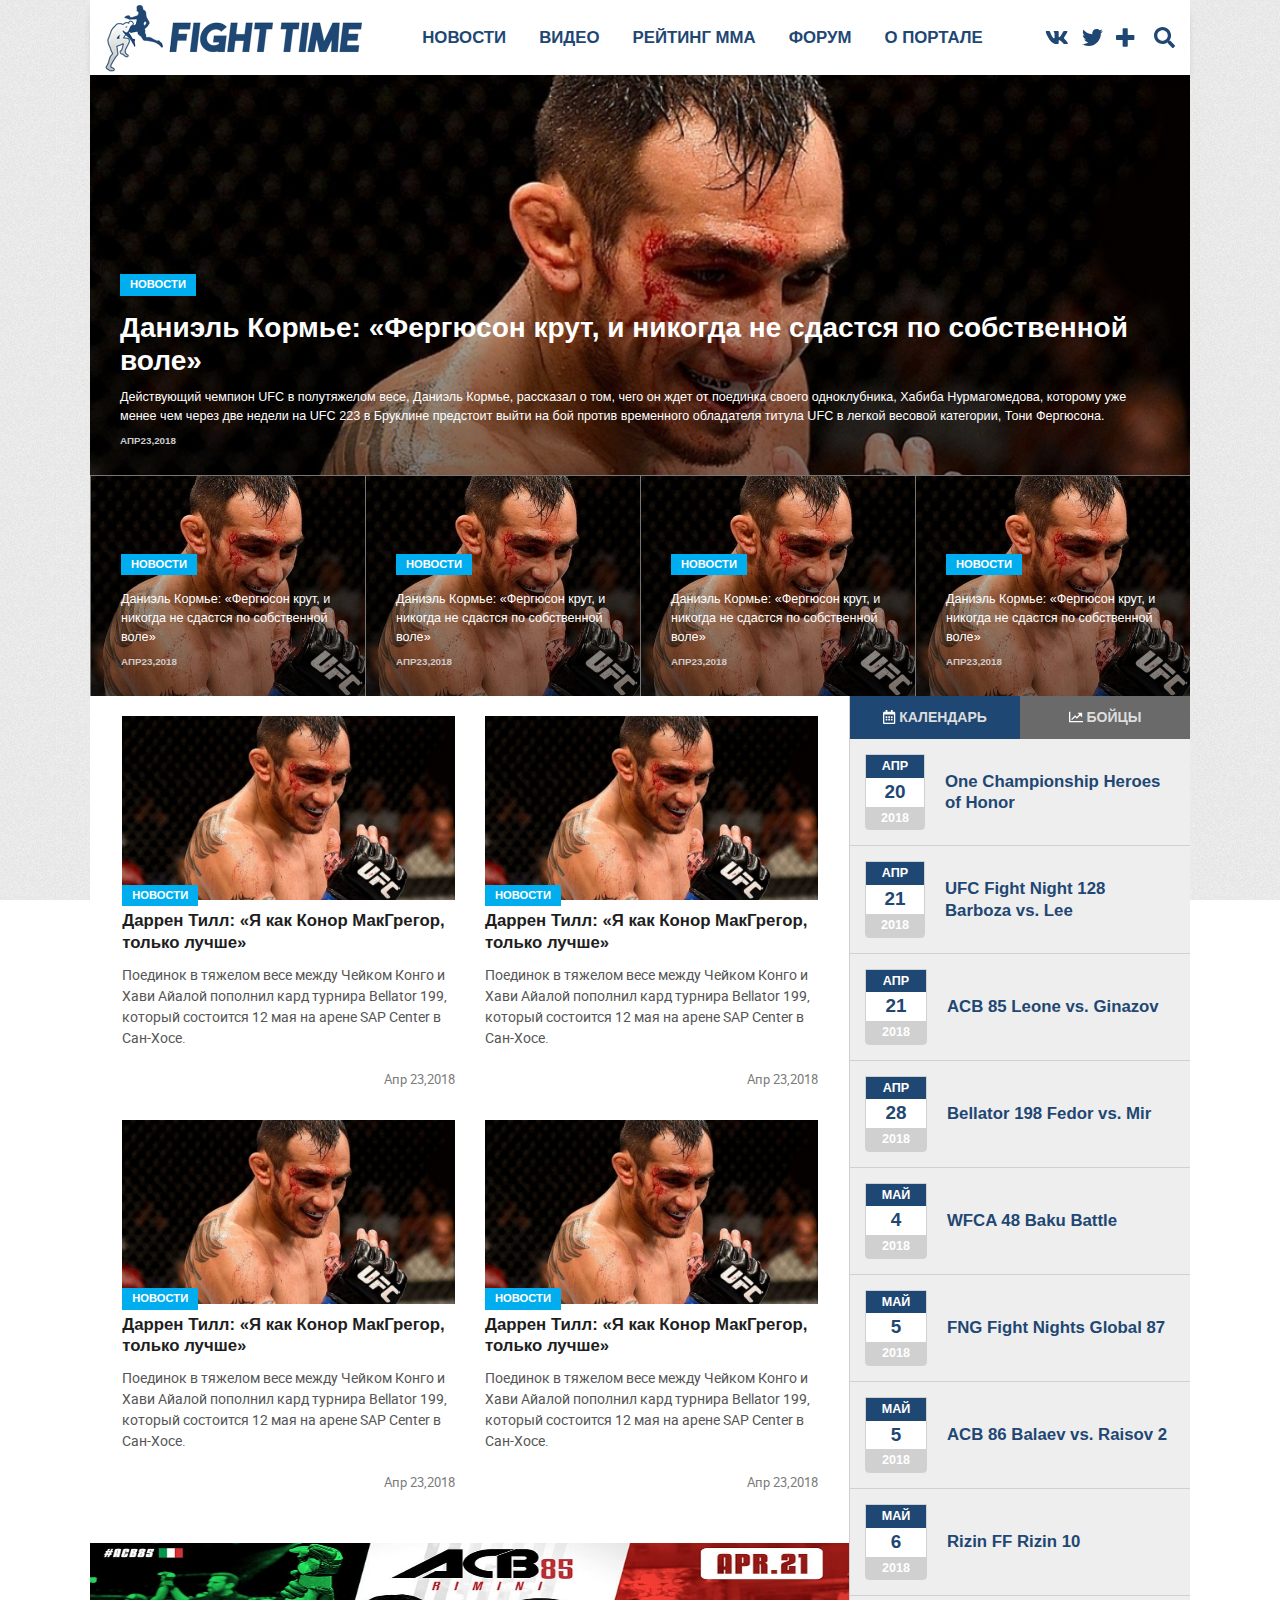
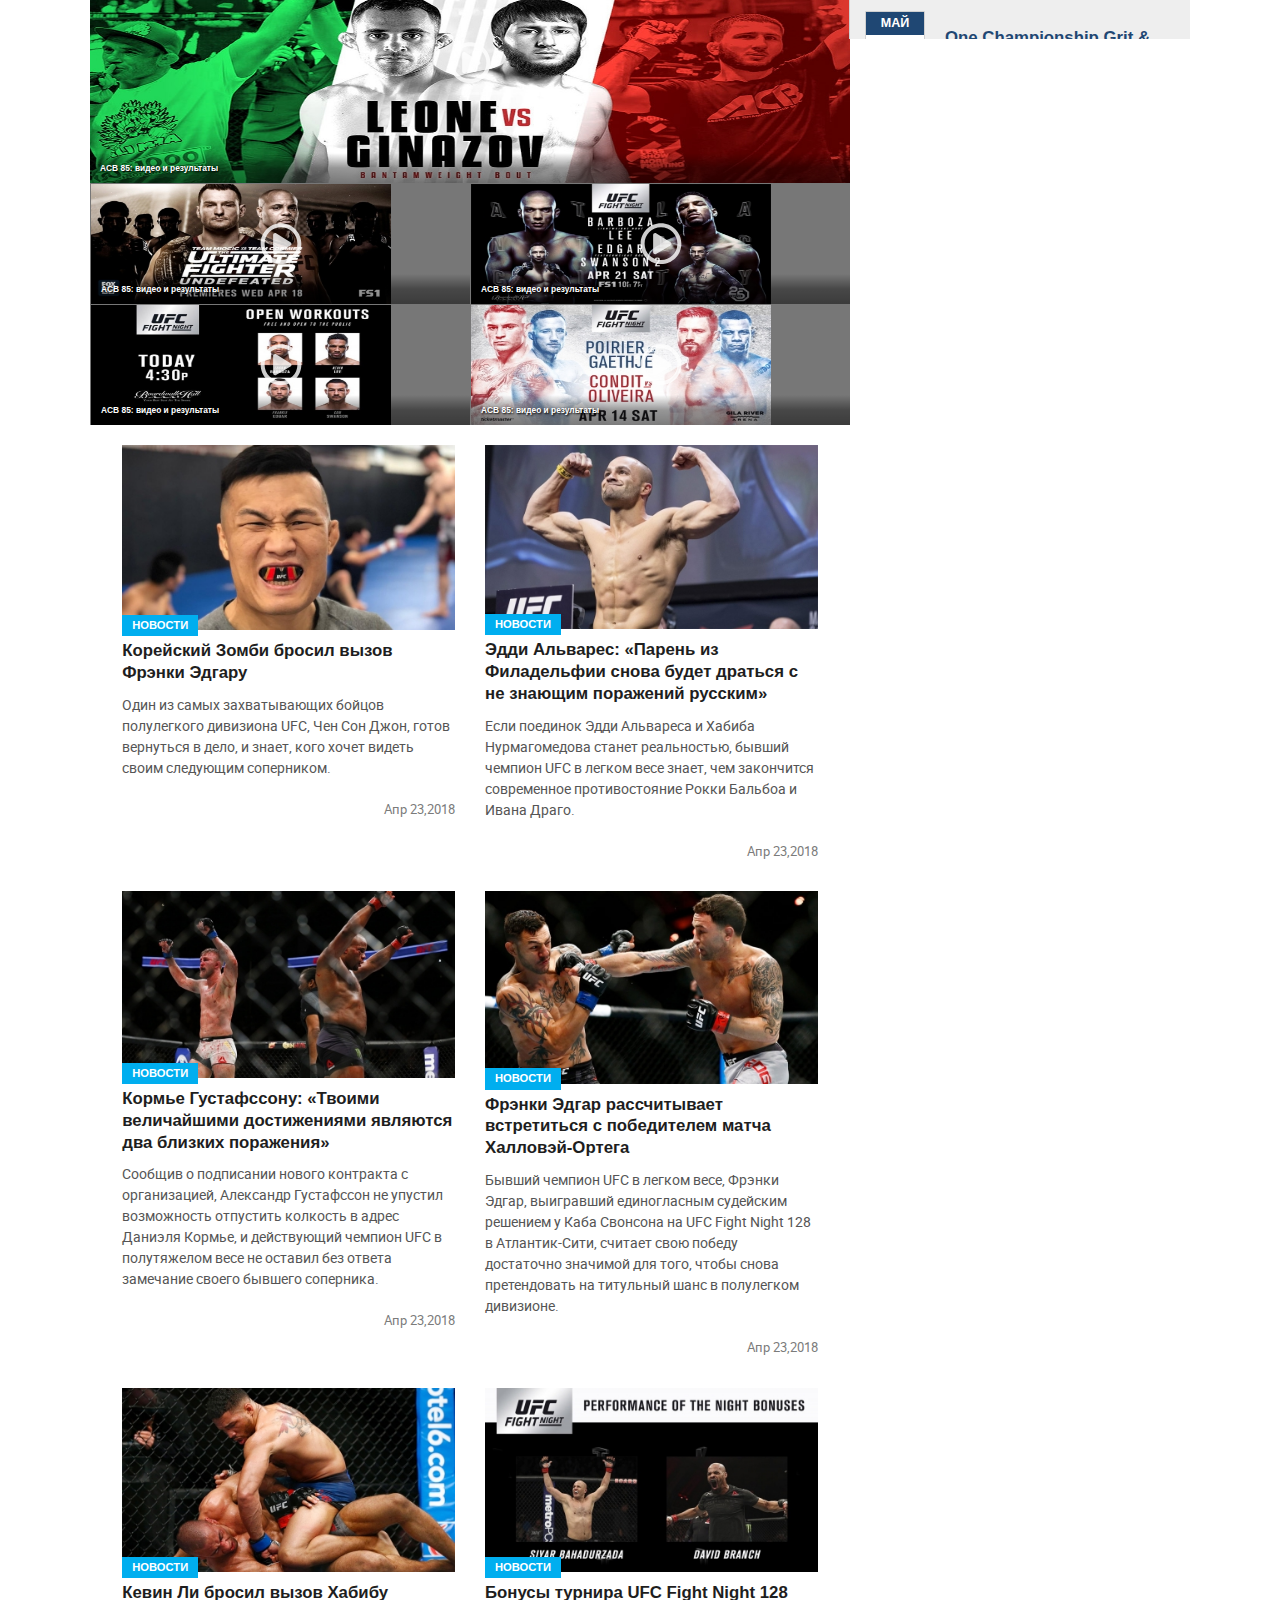
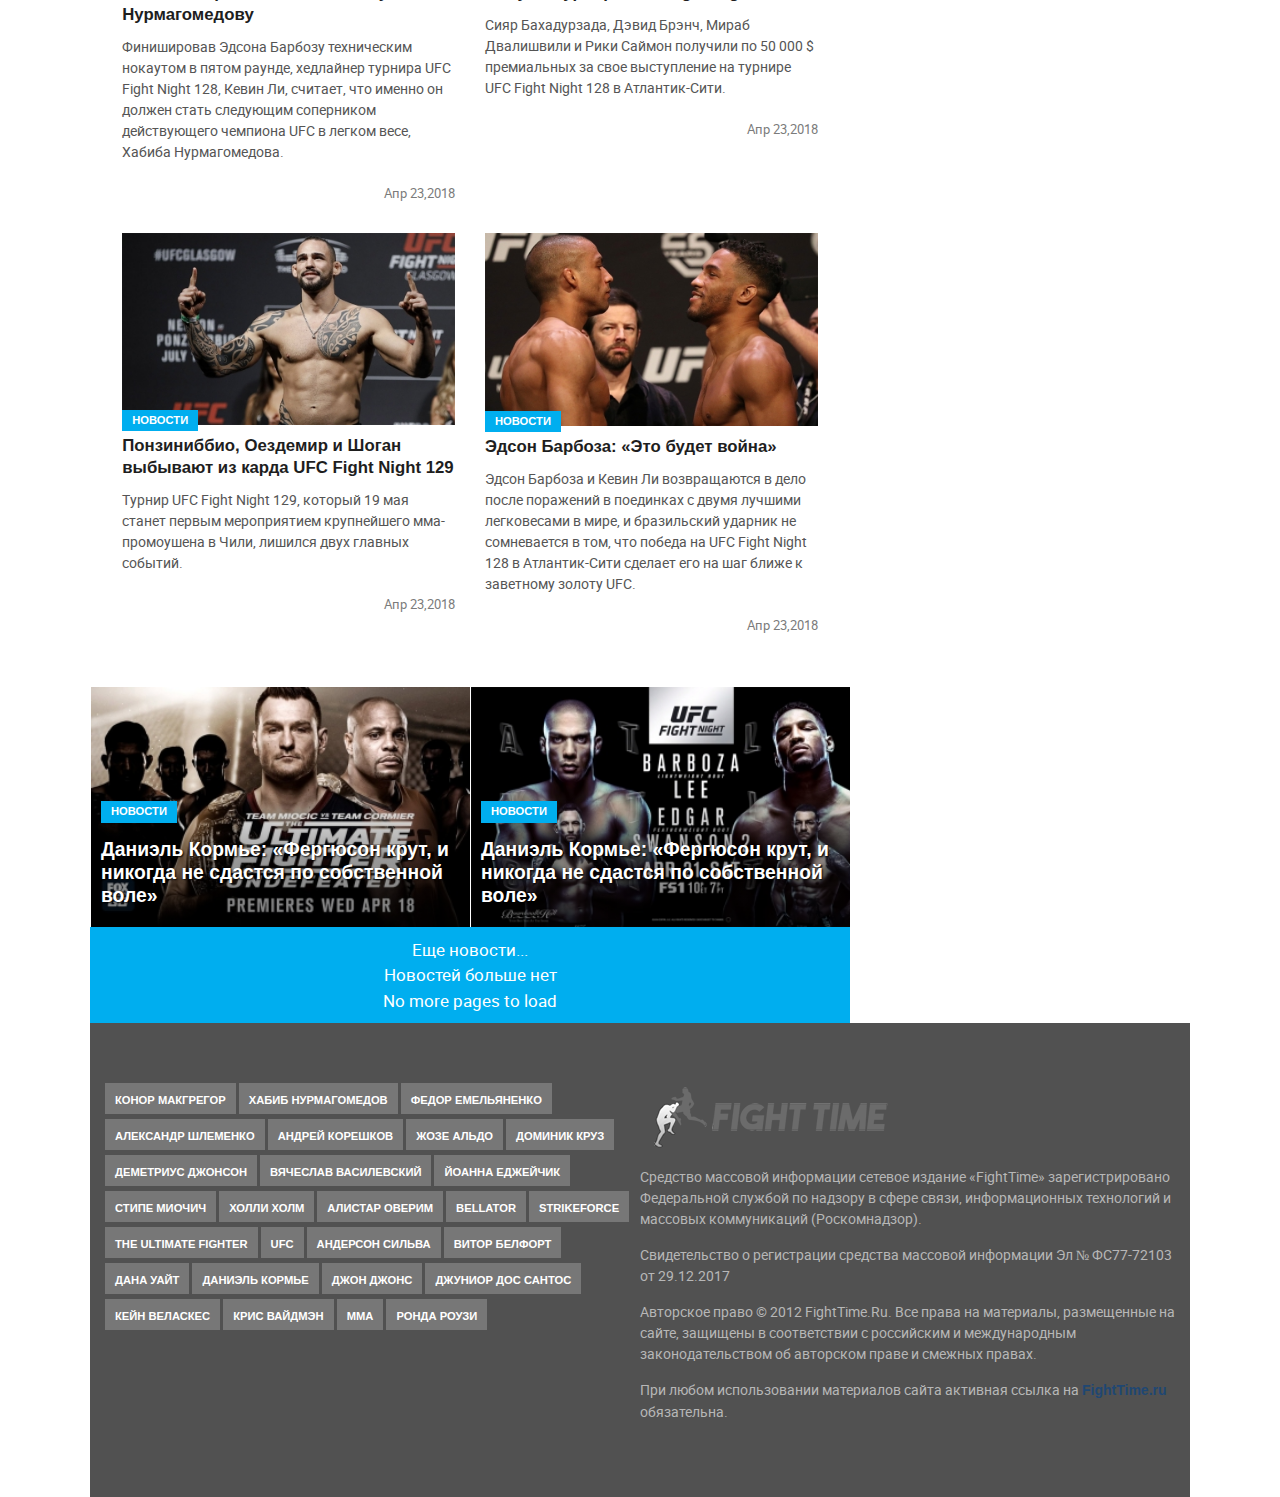
==== commit a0eda16f: "no message" ====
--- a/index.html
+++ b/index.html
@@ -55,21 +55,9 @@
             <div class="social-nav">
               <div class="social">
                 <ul class="social__list">
-                  <li class="social__item">
-                    <svg class="svg-inline--fa fa-vk fa-w-18" aria-hidden="true" data-fa-processed="" data-prefix="fab" data-icon="vk" role="img" xmlns="http://www.w3.org/2000/svg" viewbox="0 0 576 512">
-                      <path fill="currentColor" d="M545 117.7c3.7-12.5 0-21.7-17.8-21.7h-58.9c-15 0-21.9 7.9-25.6 16.7 0 0-30 73.1-72.4 120.5-13.7 13.7-20 18.1-27.5 18.1-3.7 0-9.4-4.4-9.4-16.9V117.7c0-15-4.2-21.7-16.6-21.7h-92.6c-9.4 0-15 7-15 13.5 0 14.2 21.2 17.5 23.4 57.5v86.8c0 19-3.4 22.5-10.9 22.5-20 0-68.6-73.4-97.4-157.4-5.8-16.3-11.5-22.9-26.6-22.9H38.8c-16.8 0-20.2 7.9-20.2 16.7 0 15.6 20 93.1 93.1 195.5C160.4 378.1 229 416 291.4 416c37.5 0 42.1-8.4 42.1-22.9 0-66.8-3.4-73.1 15.4-73.1 8.7 0 23.7 4.4 58.7 38.1 40 40 46.6 57.9 69 57.9h58.9c16.8 0 25.3-8.4 20.4-25-11.2-34.9-86.9-106.7-90.3-111.5-8.7-11.2-6.2-16.2 0-26.2.1-.1 72-101.3 79.4-135.6z"></path>
-                    </svg>
-                  </li>
-                  <li class="social__item">
-                    <svg class="svg-inline--fa fa-twitter fa-w-16" aria-hidden="true" data-fa-processed="" data-prefix="fab" data-icon="twitter" role="img" xmlns="http://www.w3.org/2000/svg" viewbox="0 0 512 512">
-                      <path fill="currentColor" d="M459.37 151.716c.325 4.548.325 9.097.325 13.645 0 138.72-105.583 298.558-298.558 298.558-59.452 0-114.68-17.219-161.137-47.106 8.447.974 16.568 1.299 25.34 1.299 49.055 0 94.213-16.568 130.274-44.832-46.132-.975-84.792-31.188-98.112-72.772 6.498.974 12.995 1.624 19.818 1.624 9.421 0 18.843-1.3 27.614-3.573-48.081-9.747-84.143-51.98-84.143-102.985v-1.299c13.969 7.797 30.214 12.67 47.431 13.319-28.264-18.843-46.781-51.005-46.781-87.391 0-19.492 5.197-37.36 14.294-52.954 51.655 63.675 129.3 105.258 216.365 109.807-1.624-7.797-2.599-15.918-2.599-24.04 0-57.828 46.782-104.934 104.934-104.934 30.213 0 57.502 12.67 76.67 33.137 23.715-4.548 46.456-13.32 66.599-25.34-7.798 24.366-24.366 44.833-46.132 57.827 21.117-2.273 41.584-8.122 60.426-16.243-14.292 20.791-32.161 39.308-52.628 54.253z"></path>
-                    </svg>
-                  </li>
-                  <li class="social__item">
-                    <svg class="svg-inline--fa fa-plus fa-w-14" aria-hidden="true" data-fa-processed="" data-prefix="far" data-icon="plus" role="img" xmlns="http://www.w3.org/2000/svg" viewbox="0 0 448 512">
-                      <path fill="currentColor" d="M436 228H252V44c0-6.6-5.4-12-12-12h-32c-6.6 0-12 5.4-12 12v184H12c-6.6 0-12 5.4-12 12v32c0 6.6 5.4 12 12 12h184v184c0 6.6 5.4 12 12 12h32c6.6 0 12-5.4 12-12V284h184c6.6 0 12-5.4 12-12v-32c0-6.6-5.4-12-12-12z"></path>
-                    </svg>
-                  </li>
+                  <li class="social__item"><i class="fab fa-vk"></i></li>
+                  <li class="social__item"><i class="fab fa-twitter"></i></li>
+                  <li class="social__item"><i class="fas fa-plus"></i></li>
                 </ul>
                 <!-- social-dropdown-->
                 <div class="social-dropdown">
@@ -78,45 +66,66 @@
                         <svg class="svg-inline--fa fa-facebook-f fa-w-9" aria-hidden="true" data-fa-processed="" data-prefix="fab" data-icon="facebook-f" role="img" xmlns="http://www.w3.org/2000/svg" viewbox="0 0 264 512">
                           <path fill="currentColor" d="M76.7 512V283H0v-91h76.7v-71.7C76.7 42.4 124.3 0 193.8 0c33.3 0 61.9 2.5 70.2 3.6V85h-48.2c-37.8 0-45.1 18-45.1 44.3V192H256l-11.7 91h-73.6v229"></path>
                         </svg><span>Facebook</span></a></li>
-                    <li class="social-drop-list__item"><a class="social-drop-list__link" href="https://twitter.com/fighttimeru">
-                        <svg class="svg-inline--fa fa-twitter fa-w-16" aria-hidden="true" data-fa-processed="" data-prefix="fab" data-icon="twitter" role="img" xmlns="http://www.w3.org/2000/svg" viewbox="0 0 512 512">
-                          <path fill="currentColor" d="M459.37 151.716c.325 4.548.325 9.097.325 13.645 0 138.72-105.583 298.558-298.558 298.558-59.452 0-114.68-17.219-161.137-47.106 8.447.974 16.568 1.299 25.34 1.299 49.055 0 94.213-16.568 130.274-44.832-46.132-.975-84.792-31.188-98.112-72.772 6.498.974 12.995 1.624 19.818 1.624 9.421 0 18.843-1.3 27.614-3.573-48.081-9.747-84.143-51.98-84.143-102.985v-1.299c13.969 7.797 30.214 12.67 47.431 13.319-28.264-18.843-46.781-51.005-46.781-87.391 0-19.492 5.197-37.36 14.294-52.954 51.655 63.675 129.3 105.258 216.365 109.807-1.624-7.797-2.599-15.918-2.599-24.04 0-57.828 46.782-104.934 104.934-104.934 30.213 0 57.502 12.67 76.67 33.137 23.715-4.548 46.456-13.32 66.599-25.34-7.798 24.366-24.366 44.833-46.132 57.827 21.117-2.273 41.584-8.122 60.426-16.243-14.292 20.791-32.161 39.308-52.628 54.253z"></path>
-                        </svg><span>Twitter</span></a></li>
-                    <li class="social-drop-list__item"><a class="social-drop-list__link" href="https://vk.com/fighttimeru">
-                        <svg class="svg-inline--fa fa-vk fa-w-18" aria-hidden="true" data-fa-processed="" data-prefix="fab" data-icon="vk" role="img" xmlns="http://www.w3.org/2000/svg" viewbox="0 0 576 512">
-                          <path fill="currentColor" d="M545 117.7c3.7-12.5 0-21.7-17.8-21.7h-58.9c-15 0-21.9 7.9-25.6 16.7 0 0-30 73.1-72.4 120.5-13.7 13.7-20 18.1-27.5 18.1-3.7 0-9.4-4.4-9.4-16.9V117.7c0-15-4.2-21.7-16.6-21.7h-92.6c-9.4 0-15 7-15 13.5 0 14.2 21.2 17.5 23.4 57.5v86.8c0 19-3.4 22.5-10.9 22.5-20 0-68.6-73.4-97.4-157.4-5.8-16.3-11.5-22.9-26.6-22.9H38.8c-16.8 0-20.2 7.9-20.2 16.7 0 15.6 20 93.1 93.1 195.5C160.4 378.1 229 416 291.4 416c37.5 0 42.1-8.4 42.1-22.9 0-66.8-3.4-73.1 15.4-73.1 8.7 0 23.7 4.4 58.7 38.1 40 40 46.6 57.9 69 57.9h58.9c16.8 0 25.3-8.4 20.4-25-11.2-34.9-86.9-106.7-90.3-111.5-8.7-11.2-6.2-16.2 0-26.2.1-.1 72-101.3 79.4-135.6z"></path>
-                        </svg><span>Вконтакте</span></a></li>
-                    <li class="social-drop-list__item"><a class="social-drop-list__link" href="https://ok.ru/group/51264289898695">
-                        <svg class="svg-inline--fa fa-odnoklassniki fa-w-10" aria-hidden="true" data-fa-processed="" data-prefix="fab" data-icon="odnoklassniki" role="img" xmlns="http://www.w3.org/2000/svg" viewbox="0 0 320 512">
-                          <path fill="currentColor" d="M275.1 334c-27.4 17.4-65.1 24.3-90 26.9l20.9 20.6 76.3 76.3c27.9 28.6-17.5 73.3-45.7 45.7-19.1-19.4-47.1-47.4-76.3-76.6L84 503.4c-28.2 27.5-73.6-17.6-45.4-45.7 19.4-19.4 47.1-47.4 76.3-76.3l20.6-20.6c-24.6-2.6-62.9-9.1-90.6-26.9-32.6-21-46.9-33.3-34.3-59 7.4-14.6 27.7-26.9 54.6-5.7 0 0 36.3 28.9 94.9 28.9s94.9-28.9 94.9-28.9c26.9-21.1 47.1-8.9 54.6 5.7 12.4 25.7-1.9 38-34.5 59.1zM30.3 129.7C30.3 58 88.6 0 160 0s129.7 58 129.7 129.7c0 71.4-58.3 129.4-129.7 129.4s-129.7-58-129.7-129.4zm66 0c0 35.1 28.6 63.7 63.7 63.7s63.7-28.6 63.7-63.7c0-35.4-28.6-64-63.7-64s-63.7 28.6-63.7 64z"></path>
-                        </svg><span>Одноклассники</span></a></li>
-                    <li class="social-drop-list__item"><a class="social-drop-list__link" href="https://www.instagram.com/fighttimeru">
-                        <svg class="svg-inline--fa fa-instagram fa-w-14" aria-hidden="true" data-fa-processed="" data-prefix="fab" data-icon="instagram" role="img" xmlns="http://www.w3.org/2000/svg" viewbox="0 0 448 512">
-                          <path fill="currentColor" d="M224.1 141c-63.6 0-114.9 51.3-114.9 114.9s51.3 114.9 114.9 114.9S339 319.5 339 255.9 287.7 141 224.1 141zm0 189.6c-41.1 0-74.7-33.5-74.7-74.7s33.5-74.7 74.7-74.7 74.7 33.5 74.7 74.7-33.6 74.7-74.7 74.7zm146.4-194.3c0 14.9-12 26.8-26.8 26.8-14.9 0-26.8-12-26.8-26.8s12-26.8 26.8-26.8 26.8 12 26.8 26.8zm76.1 27.2c-1.7-35.9-9.9-67.7-36.2-93.9-26.2-26.2-58-34.4-93.9-36.2-37-2.1-147.9-2.1-184.9 0-35.8 1.7-67.6 9.9-93.9 36.1s-34.4 58-36.2 93.9c-2.1 37-2.1 147.9 0 184.9 1.7 35.9 9.9 67.7 36.2 93.9s58 34.4 93.9 36.2c37 2.1 147.9 2.1 184.9 0 35.9-1.7 67.7-9.9 93.9-36.2 26.2-26.2 34.4-58 36.2-93.9 2.1-37 2.1-147.8 0-184.8zM398.8 388c-7.8 19.6-22.9 34.7-42.6 42.6-29.5 11.7-99.5 9-132.1 9s-102.7 2.6-132.1-9c-19.6-7.8-34.7-22.9-42.6-42.6-11.7-29.5-9-99.5-9-132.1s-2.6-102.7 9-132.1c7.8-19.6 22.9-34.7 42.6-42.6 29.5-11.7 99.5-9 132.1-9s102.7-2.6 132.1 9c19.6 7.8 34.7 22.9 42.6 42.6 11.7 29.5 9 99.5 9 132.1s2.7 102.7-9 132.1z"></path>
-                        </svg><span>Instagram</span></a></li>
-                    <li class="social-drop-list__item"><a class="social-drop-list__link" href="/rssfeed.feed?type=rss">
-                        <svg class="svg-inline--fa fa-rss fa-w-14" aria-hidden="true" data-fa-processed="" data-prefix="far" data-icon="rss" role="img" xmlns="http://www.w3.org/2000/svg" viewbox="0 0 448 512">
-                          <path fill="currentColor" d="M80 368c17.645 0 32 14.355 32 32s-14.355 32-32 32-32-14.355-32-32 14.355-32 32-32m0-48c-44.183 0-80 35.817-80 80s35.817 80 80 80 80-35.817 80-80-35.817-80-80-80zm367.996 147.615c-6.449-237.834-198.057-429.163-435.61-435.61C5.609 31.821 0 37.229 0 44.007v24.02c0 6.482 5.147 11.808 11.626 11.992 211.976 6.04 382.316 176.735 388.354 388.354.185 6.479 5.51 11.626 11.992 11.626h24.02c6.78.001 12.187-5.608 12.004-12.384zm-136.239-.05C305.401 305.01 174.966 174.599 12.435 168.243 5.643 167.977 0 173.444 0 180.242v24.024c0 6.431 5.072 11.705 11.497 11.98 136.768 5.847 246.411 115.511 252.258 252.258.275 6.425 5.549 11.497 11.98 11.497h24.024c6.797-.001 12.264-5.644 11.998-12.436z"></path>
-                        </svg><span>Rss</span></a></li>
+                    <li class="social-drop-list__item"><a class="social-drop-list__link" href="https://twitter.com/fighttimeru"><i class="fab fa-twitter"></i><span>Twitter</span></a></li>
+                    <li class="social-drop-list__item"><a class="social-drop-list__link" href="https://vk.com/fighttimeru"><i class="fab fa-vk"></i><span>Вконтакте</span></a></li>
+                    <li class="social-drop-list__item"><a class="social-drop-list__link" href="https://ok.ru/group/51264289898695"><i class="fab fa-odnoklassniki"></i><span>Одноклассники</span></a></li>
+                    <li class="social-drop-list__item"><a class="social-drop-list__link" href="https://www.instagram.com/fighttimeru"><i class="fab fa-instagram"></i><span>Instagram</span></a></li>
+                    <li class="social-drop-list__item"><a class="social-drop-list__link" href="/rssfeed.feed?type=rss"><i class="fas fa-rss"></i><span>Rss</span></a></li>
                   </ul>
                 </div>
               </div>
-              <button class="search-btn" type="button">
-                <svg class="svg-inline--fa fa-search fa-w-16" aria-hidden="true" data-fa-processed="" data-prefix="far" data-icon="search" role="img" xmlns="http://www.w3.org/2000/svg" viewbox="0 0 512 512">
-                  <path fill="currentColor" d="M508.5 468.9L387.1 347.5c-2.3-2.3-5.3-3.5-8.5-3.5h-13.2c31.5-36.5 50.6-84 50.6-136C416 93.1 322.9 0 208 0S0 93.1 0 208s93.1 208 208 208c52 0 99.5-19.1 136-50.6v13.2c0 3.2 1.3 6.2 3.5 8.5l121.4 121.4c4.7 4.7 12.3 4.7 17 0l22.6-22.6c4.7-4.7 4.7-12.3 0-17zM208 368c-88.4 0-160-71.6-160-160S119.6 48 208 48s160 71.6 160 160-71.6 160-160 160z"></path>
-                </svg>
-              </button>
+              <button class="search-btn" type="button"><i class="fas fa-search"></i></button>
             </div>
             <!-- search-bar-->
-            <div class="search-bar">
-              <form class="search-bar-form" action="#">
-                <input type="search" placeholder="Введите запрос для поиска"><span class="search-bar-form-close">
-                  <svg class="svg-inline--fa fa-times fa-w-12" aria-hidden="true" data-fa-processed="" data-prefix="far" data-icon="times" role="img" xmlns="http://www.w3.org/2000/svg" viewbox="0 0 384 512">
-                    <path fill="currentColor" d="M231.6 256l130.1-130.1c4.7-4.7 4.7-12.3 0-17l-22.6-22.6c-4.7-4.7-12.3-4.7-17 0L192 216.4 61.9 86.3c-4.7-4.7-12.3-4.7-17 0l-22.6 22.6c-4.7 4.7-4.7 12.3 0 17L152.4 256 22.3 386.1c-4.7 4.7-4.7 12.3 0 17l22.6 22.6c4.7 4.7 12.3 4.7 17 0L192 295.6l130.1 130.1c4.7 4.7 12.3 4.7 17 0l22.6-22.6c4.7-4.7 4.7-12.3 0-17L231.6 256z"></path>
-                  </svg></span>
-              </form>
-            </div>
-            <!-- </div>-->
+            <div class="search-bar" id="search-bar">
+              <div class="ya-site-form ya-site-form_inited_yes" id="ya-site-form1">
+                <div class="ya-site-form__form">
+                  <table class="ya-site-form__wrap" cellpadding="0" cellspacing="0">
+                    <tbody>
+                      <tr>
+                        <td class="ya-site-form__search-wrap">
+                          <table class="ya-site-form__search" cellpadding="0" cellspacing="0">
+                            <tbody>
+                              <tr>
+                                <td class="ya-site-form__search-input">
+                                  <table class="ya-site-form__search-input-layout">
+                                    <tbody>
+                                      <tr>
+                                        <td class="ya-site-form__search-input-layout-l">
+                                          <div class="ya-site-form__input">
+                                            <input class="ya-site-form__input-text" name="text" type="search" value="" placeholder="введите запрос для поиска" autocomplete="off">
+                                            <div class="ya-site-suggest">
+                                              <div class="ya-site-suggest-popup" style="display: none;"><i class="ya-site-suggest__opera-gap"></i>
+                                                <div class="ya-site-suggest-list">
+                                                  <div class="ya-site-suggest__iframe"></div>
+                                                  <ul class="ya-site-suggest-items"></ul>
+                                                </div>
+                                              </div>
+                                            </div>
+                                          </div>
+                                        </td>
+                                        <td class="ya-site-form__search-input-layout-r">
+                                          <input class="ya-site-form__submit" type="button" value="Найти">
+                                        </td>
+                                      </tr>
+                                    </tbody>
+                                  </table>
+                                </td>
+                              </tr>
+                              <tr>
+                                <td class="ya-site-form__gap">
+                                  <div class="ya-site-form__gap-i"></div>
+                                </td>
+                              </tr>
+                            </tbody>
+                          </table>
+                        </td>
+                      </tr>
+                    </tbody>
+                  </table>
+                </div>
+              </div>
+            </div>
           </header>
         </div>
       </div>
@@ -246,7 +255,7 @@
     <!-- main-->
     <div class="container">
       <div class="main">
-        <div class="home-content-list">
+        <div class="base-content home-content-list">
           <div class="row no-g">
             <div class="col-xs-12 col-sm-6">
               <div class="home-content-item">
@@ -410,7 +419,7 @@
         </div>
         <!-- end sidebar tab-->
         <!-- home-widget-->
-        <div class="home-widgets">
+        <div class="base-content home-widgets">
           <div class="wrapper-featured">
             <div class="row no-gutters">
               <div class="col-md-12 col-sm-6 col-xs-12">
@@ -507,7 +516,7 @@
         </div>
         <!-- home-widget-->
         <!-- home-content-list-->
-        <div class="home-content-list">
+        <div class="base-content home-content-list">
           <div class="row">
             <div class="col-xs-12 col-sm-6">
               <div class="home-content-item">
@@ -696,7 +705,7 @@
           </div>
         </div>
         <!-- story-section-->
-        <div class="story infinite-content">
+        <div class="base-content story infinite-content">
           <div class="row no-gutters">
             <div class="col-xs-12 col-sm-6">
               <article class="post home-featured-sub-main"><a class="featured-item featured-sub-item" href="#">
@@ -741,9 +750,9 @@
           </div>
         </div>
         <!-- end story-section-->
-        <div class="page-load-status">
-          <p class="infinite-scroll-request">Loading...</p>
-          <p class="infinite-scroll-last">End of content</p>
+        <div class="base-content page-load-status">
+          <p class="infinite-scroll-request">Еще новости...</p>
+          <p class="infinite-scroll-last">Новостей больше нет</p>
           <p class="infinite-scroll-error">No more pages to load</p>
         </div>
       </div>
--- a/css/main.css
+++ b/css/main.css
@@ -4077,11 +4077,26 @@
   -o-transition: all 300ms ease;
   transition: all 300ms ease; }
 
+@media only screen and (min-width: 320px) and (max-width: 1130px) {
+  .container {
+    padding: 0;
+    margin: 0;
+    max-width: 100%; } }
+
+.base-content {
+  width: -moz-calc(100% - 340px);
+  width: -webkit-calc(100% - 340px);
+  width: calc(100% - 340px);
+  padding: 20px 2.93255131965%; }
+
 .head-wrap {
   position: relative;
   z-index: 9;
   width: 100%;
   min-height: 75px; }
+  @media only screen and (min-width: 320px) and (max-width: 1130px) {
+    .head-wrap {
+      min-height: 52px; } }
   .head-wrap .page-head {
     position: relative;
     display: -webkit-box;
@@ -4097,6 +4112,16 @@
     background: #fff;
     -webkit-box-shadow: 0 7px 10px -5px rgba(0, 0, 0, 0.3);
     box-shadow: 0 7px 10px -5px rgba(0, 0, 0, 0.3); }
+    @media only screen and (min-width: 320px) and (max-width: 1130px) {
+      .head-wrap .page-head {
+        position: fixed;
+        right: 0;
+        left: 0;
+        min-height: 52px;
+        width: 100%;
+        -webkit-box-pack: center;
+        -ms-flex-pack: center;
+        justify-content: center; } }
 
 .page-head_fixed {
   position: fixed;
@@ -4108,12 +4133,18 @@
 
 .box-logo__link {
   display: block; }
-
-.box-logo__link-pic img {
-  width: auto; }
+  .box-logo__link-pic img {
+    width: auto; }
 
 .logo-small {
   display: none; }
+  @media only screen and (min-width: 320px) and (max-width: 1130px) {
+    .logo-small {
+      display: block; } }
+
+@media only screen and (min-width: 320px) and (max-width: 1130px) {
+  .logo-big {
+    display: none; } }
 
 .menu__item {
   display: inline-block; }
@@ -4148,6 +4179,45 @@
 .social__item {
   display: inline-block; }
 
+@media only screen and (min-width: 320px) and (max-width: 1130px) {
+  .head-nav {
+    display: none; } }
+
+@media only screen and (min-width: 320px) and (max-width: 1130px) {
+  .head-nav-mob {
+    display: block;
+    background: #262626;
+    position: fixed;
+    top: 0;
+    left: -400px;
+    height: 100%;
+    width: 270px;
+    z-index: 999;
+    -webkit-transition: all .8s;
+    -o-transition: all .8s;
+    transition: all .8s; }
+    .head-nav-mob .menu__item {
+      display: block;
+      border-bottom: 1px solid #111;
+      border-top: 1px solid #333; }
+    .head-nav-mob_show {
+      left: 0; }
+    .head-nav-mob .menu__link {
+      padding: 13px 0 13px 15px;
+      color: #ccc;
+      text-shadow: 0 1px 0 #000;
+      text-transform: none;
+      font-size: 1.2em;
+      line-height: 1;
+      font-family: Helvetica,Arial,Georgia,Time;
+      font-weight: 400; }
+      .head-nav-mob .menu__link:hover {
+        display: none; }
+    .head-nav-mob .menu__item:hover {
+      border: none; }
+      .head-nav-mob .menu__item:hover::before {
+        display: none; } }
+
 .social {
   position: relative;
   -webkit-transition: 0.3s;
@@ -4157,20 +4227,21 @@
     color: #fff; }
   .social:hover i {
     color: #fff; }
-
-.social-nav {
-  display: -webkit-box;
-  display: -ms-flexbox;
-  display: flex;
-  -webkit-box-pack: end;
-  -ms-flex-pack: end;
-  justify-content: flex-end; }
-
-.social__item {
-  padding: 27px 5px;
-  cursor: pointer;
-  font-size: 1.5em;
-  line-height: 100%; }
+  .social-nav {
+    display: -webkit-box;
+    display: -ms-flexbox;
+    display: flex;
+    -webkit-box-pack: end;
+    -ms-flex-pack: end;
+    justify-content: flex-end; }
+    @media only screen and (min-width: 320px) and (max-width: 1130px) {
+      .social-nav {
+        display: none; } }
+  .social__item {
+    padding: 27px 5px;
+    cursor: pointer;
+    font-size: 1.5em;
+    line-height: 100%; }
 
 .search-btn {
   padding: 27px 15px;
@@ -4222,21 +4293,19 @@
     font-size: 0.8em;
     font-weight: 400;
     line-height: 100%; }
-
-.social-drop-list__item {
-  width: 33.33%; }
-
-.social-drop-list__link {
-  padding: 15px;
-  display: block;
-  background: rgba(0, 0, 0, 0.1);
-  margin: 0 -1px 1px 1px; }
-  .social-drop-list__link i {
-    color: #fff;
-    font-size: 22px;
-    margin-bottom: 7px; }
-  .social-drop-list__link .fa-rss {
-    text-transform: uppercase; }
+  .social-drop-list__item {
+    width: 33.33%; }
+  .social-drop-list__link {
+    padding: 15px;
+    display: block;
+    background: rgba(0, 0, 0, 0.1);
+    margin: 0 -1px 1px 1px; }
+    .social-drop-list__link i {
+      color: #fff;
+      font-size: 22px;
+      margin-bottom: 7px; }
+    .social-drop-list__link .fa-rss {
+      text-transform: uppercase; }
 
 .search-bar {
   background: #1f4773;
@@ -4317,6 +4386,12 @@
 /*================
 nav mob-menu
 ==================*/
+.mob-menu {
+  display: none; }
+  @media only screen and (min-width: 320px) and (max-width: 1130px) {
+    .mob-menu {
+      display: block; } }
+
 #nav-icon4 {
   width: 23px;
   height: 23px;
@@ -4330,6 +4405,9 @@
   -webkit-transition: all .5s ease-in-out;
   -o-transition: all .5s ease-in-out;
   transition: all .5s ease-in-out; }
+  @media only screen and (min-width: 320px) and (max-width: 1130px) {
+    #nav-icon4 {
+      display: block; } }
   #nav-icon4 span {
     display: block;
     position: absolute;
@@ -4376,9 +4454,6 @@
     -ms-transform: scale(0.8);
     transform: scale(0.8); }
 
-.mob-menu {
-  display: none; }
-
 .menu-list-mob {
   margin-top: -45px; }
 
@@ -4390,64 +4465,9 @@
   font-size: 1em;
   font-family: "robotoregular"; }
 
-/*=================
-adaptive
-==================*/
-@media screen and (max-width: 1130px) and (min-width: 320px) {
-  .head-wrap {
-    min-height: 52px; }
-    .head-wrap .page-head {
-      position: fixed;
-      right: 0;
-      left: 0;
-      min-height: 52px;
-      width: 100%;
-      -webkit-box-pack: center;
-      -ms-flex-pack: center;
-      justify-content: center; }
-  .container {
-    padding: 0; }
-  .logo-big {
-    display: none; }
-  .logo-small {
-    display: block; }
-  #nav-icon4 {
-    display: block; }
-  .head-nav, .social-nav {
-    display: none; }
-  .head-nav-mob {
-    display: block;
-    background: #262626;
-    position: fixed;
-    top: 0;
-    left: -2000px;
-    height: 100%;
-    width: 270px;
-    z-index: 999;
-    -webkit-transition: all .8s;
-    -o-transition: all .8s;
-    transition: all .8s; }
-    .head-nav-mob .menu__item {
-      display: block;
-      border-bottom: 1px solid #111;
-      border-top: 1px solid #333; }
-  .head-nav-mob_show {
-    left: 0; }
-  .head-nav-mob .menu__link {
-    padding: 13px 0 13px 15px;
-    color: #ccc;
-    text-shadow: 0 1px 0 #000;
-    text-transform: none;
-    font-size: 1.2em;
-    line-height: 1;
-    font-family: Helvetica,Arial,Georgia,Time;
-    font-weight: 400; }
-  .head-nav-mob .menu__item:hover {
-    border: none; }
-    .head-nav-mob .menu__item:hover::before {
-      display: none; }
-  .menu__link:hover::before {
-    display: none; } }
+.featured .featured-item-pic img {
+  width: 100%;
+  height: auto; }
 
 .wrapper-featured {
   background: #777; }
@@ -4461,6 +4481,13 @@
 .featured-item-pic {
   height: 400px;
   overflow: hidden; }
+  .featured-item-pic img {
+    width: auto;
+    height: 100%; }
+  @media only screen and (min-width: 320px) and (max-width: 1130px) {
+    .featured-item-pic {
+      height: auto;
+      overflow: hidden; } }
   .featured-item-pic .featured-xl {
     display: block; }
     @media only screen and (min-width: 320px) and (max-width: 478px) {
@@ -4485,43 +4512,38 @@
   -webkit-transition: opacity 0.3s ease-out 0.1s;
   -o-transition: opacity 0.3s ease-out 0.1s;
   transition: opacity 0.3s ease-out 0.1s; }
-
-.featured-lid-news {
-  display: inline-block;
-  vertical-align: middle;
-  background: #00aeef;
-  color: #fff;
-  text-transform: uppercase;
-  font-size: .8rem;
-  font-weight: 600;
-  line-height: 100%;
-  padding: 5px 10px;
-  margin-bottom: 15px; }
-
-.featured-lid-news-title {
-  font-size: 2.3rem;
-  font-weight: 400; }
-  .featured-lid-news-title h2 {
+  .featured-lid-news {
+    display: inline-block;
+    vertical-align: middle;
+    background: #00aeef;
     color: #fff;
-    margin-bottom: 10px;
-    font-family: 'Roboto Condensed', sans-serif; }
-
-.featured-lid-news-title_first {
-  line-height: 140%; }
-
-.featured-lid-news-desc {
-  font-size: .9rem;
-  font-weight: 400; }
-  .featured-lid-news-desc p, .featured-lid-news-desc span {
-    color: #fff;
-    margin-bottom: 10px; }
-
-.featured-lid-news-date {
-  font-size: .7rem;
-  line-height: 100%; }
-  .featured-lid-news-date span {
     text-transform: uppercase;
-    color: #ccc; }
+    font-size: .8rem;
+    font-weight: 600;
+    line-height: 100%;
+    padding: 5px 10px;
+    margin-bottom: 15px; }
+    .featured-lid-news-title {
+      font-size: 2.3rem;
+      font-weight: 400; }
+      .featured-lid-news-title_first {
+        line-height: 140%; }
+      .featured-lid-news-title h2 {
+        color: #fff;
+        margin-bottom: 10px;
+        font-family: 'Roboto Condensed', sans-serif; }
+    .featured-lid-news-desc {
+      font-size: .9rem;
+      font-weight: 400; }
+      .featured-lid-news-desc p, .featured-lid-news-desc span {
+        color: #fff;
+        margin-bottom: 10px; }
+    .featured-lid-news-date {
+      font-size: .7rem;
+      line-height: 100%; }
+      .featured-lid-news-date span {
+        text-transform: uppercase;
+        color: #ccc; }
 
 .read-share-overlay {
   position: absolute;
@@ -4543,6 +4565,45 @@
   -webkit-transition: opacity 0.3s ease-out 0.1s;
   -o-transition: opacity 0.3s ease-out 0.1s;
   transition: opacity 0.3s ease-out 0.1s; }
+  .read-share-overlay-wrapp {
+    display: -webkit-box;
+    display: -ms-flexbox;
+    display: flex;
+    -webkit-box-pack: justify;
+    -ms-flex-pack: justify;
+    justify-content: space-between;
+    -webkit-box-orient: vertical;
+    -webkit-box-direction: normal;
+    -ms-flex-direction: column;
+    flex-direction: column; }
+  .read-share-overlay__link {
+    color: #fff;
+    font-weight: bold;
+    font-size: 18px;
+    text-transform: uppercase;
+    border: 2px solid #fff;
+    padding: 10px 20px;
+    display: block;
+    font-family: "roboto_condensedregular";
+    margin-bottom: 20px;
+    text-align: center; }
+    .read-share-overlay__link:hover {
+      color: #333;
+      background: #fff; }
+  .read-share-overlay-social {
+    display: -webkit-box;
+    display: -ms-flexbox;
+    display: flex;
+    -webkit-box-pack: justify;
+    -ms-flex-pack: justify;
+    justify-content: space-between; }
+  .read-share-overlay-social__link {
+    font-size: 1.2rem;
+    color: #fff;
+    padding: 8px 14px; }
+    .read-share-overlay-social__link:hover {
+      color: #fff;
+      background: #f80000; }
 
 .featured-main:hover .featured-lid,
 .featured-sub-main:hover .featured-lid,
@@ -4557,49 +4618,6 @@
   z-index: 1;
   cursor: pointer; }
 
-.read-share-overlay-wrapp {
-  display: -webkit-box;
-  display: -ms-flexbox;
-  display: flex;
-  -webkit-box-pack: justify;
-  -ms-flex-pack: justify;
-  justify-content: space-between;
-  -webkit-box-orient: vertical;
-  -webkit-box-direction: normal;
-  -ms-flex-direction: column;
-  flex-direction: column; }
-
-.read-share-overlay__link {
-  color: #fff;
-  font-weight: bold;
-  font-size: 18px;
-  text-transform: uppercase;
-  border: 2px solid #fff;
-  padding: 10px 20px;
-  display: block;
-  font-family: "roboto_condensedregular";
-  margin-bottom: 20px;
-  text-align: center; }
-  .read-share-overlay__link:hover {
-    color: #333;
-    background: #fff; }
-
-.read-share-overlay-social {
-  display: -webkit-box;
-  display: -ms-flexbox;
-  display: flex;
-  -webkit-box-pack: justify;
-  -ms-flex-pack: justify;
-  justify-content: space-between; }
-
-.read-share-overlay-social__link {
-  font-size: 1.2rem;
-  color: #fff;
-  padding: 8px 14px; }
-  .read-share-overlay-social__link:hover {
-    color: #fff;
-    background: #f80000; }
-
 .read-share-vk {
   background: #567ca4; }
 
@@ -4608,13 +4626,12 @@
 
 .read-share-comments {
   background: #00aeef; }
-
-.featured-sub-main-wrapp {
-  margin-top: 1px; }
 
 .featured-sub-main {
   position: relative;
   margin-left: 1px; }
+  .featured-sub-main-wrapp {
+    margin-top: 1px; }
 
 .featured-sub-item-pic {
   height: 220px;
@@ -4626,84 +4643,10 @@
     right: -9999px;
     margin: 0 auto;
     width: auto; }
-
-/*=================
-adaptive
-==================*/
-@media screen and (max-width: 1130px) and (min-width: 320px) {
-  .featured .container {
-    margin: 0;
-    max-width: 100%; } }
-
-@media screen and (max-width: 1024px) and (min-width: 320px) {
-  .featured-sub-item-pic img {
-    min-width: 400px;
-    width: 100%; } }
-
-@media screen and (max-width: 960px) and (min-width: 320px) {
-  .featured-item-pic {
-    height: auto;
-    overflow: hidden; } }
-
-/*==============
-list-box
-==============*/
-.list-box-item_right {
-  margin-top: -40px;
-  position: fixed;
-  top: 50%;
-  z-index: 999;
-  right: 0; }
-
-.list-box-item_left {
-  margin-top: -40px;
-  position: fixed;
-  top: 50%;
-  z-index: 999;
-  left: 0; }
-
-.list-box__link {
-  font-size: 4em;
-  padding: 0 20px; }
-  .list-box__link .svg-inline--fa {
-    color: #373737; }
-
-.list-content {
-  position: absolute;
-  top: 10px;
-  width: 280px;
-  display: -webkit-box;
-  display: -ms-flexbox;
-  display: flex;
-  -webkit-transition: all .3s;
-  -o-transition: all .3s;
-  transition: all .3s; }
-
-.list-box-item .prev-next-text {
-  right: -9999px;
-  text-align: left; }
-
-.list-box-item .prev-prev-text {
-  left: -9999px;
-  text-align: left; }
-
-.prev-next-text a, .prev-next-text a:visited, .prev-next-text a:hover,
-.prev-prev-text a, .prev-prev-text a:visited, .prev-prev-text a:hover {
-  color: #fff;
-  font-size: .95em;
-  font-weight: 500;
-  line-height: 130%;
-  padding: 15px;
-  background: #1f4773; }
-
-.list-box-item:hover .prev-next-text {
-  right: 0; }
-
-.list-box-item:hover .prev-prev-text {
-  left: 0; }
-
-.list-box-item:hover .list-box__link {
-  opacity: 0; }
+    @media only screen and (min-width: 320px) and (max-width: 1130px) {
+      .featured-sub-item-pic img {
+        min-width: 400px;
+        width: 100%; } }
 
 /*==============
 main
@@ -4713,15 +4656,11 @@
   background: #fff; }
 
 .home-content-list {
-  width: calc(100% - 340px);
-  width: -moz-calc(100% - 340px);
-  width: -webkit-calc(100% - 340px);
   display: -webkit-box;
   display: -ms-flexbox;
   display: flex;
   -ms-flex-wrap: wrap;
-  flex-wrap: wrap;
-  padding: 20px 2.93255131965%; }
+  flex-wrap: wrap; }
 
 .home-content-item {
   margin-bottom: 30px; }
@@ -4749,9 +4688,12 @@
 
 .home-content-link_date {
   color: #7b7b7b;
-  text-align: right;
-  font-size: .7em;
-  font-weight: 400; }
+  text-align: right; }
+  .home-content-link_date span {
+    font-weight: 400;
+    font-size: .9em; }
+  .home-content-link_date span:first-child {
+    margin-right: 3px; }
 
 .home-content-item_wrapp {
   position: relative;
@@ -4770,9 +4712,7 @@
 	home-widget
 ================*/
 .home-widgets {
-  width: calc(100% - 340px);
-  width: -moz-calc(100% - 340px);
-  width: -webkit-calc(100% - 340px); }
+  padding: 0; }
 
 .home-featured-sub-main {
   position: relative;
@@ -4841,10 +4781,7 @@
 story section
 ==================*/
 .story {
-  width: calc(100% - 340px);
-  width: -moz-calc(100% - 340px);
-  width: -webkit-calc(100% - 340px);
-  margin-top: 75px; }
+  padding: 0; }
 
 .story_main_wrapp {
   display: -webkit-box;
@@ -4856,22 +4793,12 @@
 .story-widget-grid {
   position: relative;
   height: 240px; }
-  .story-widget-grid img {
-    height: 100%;
-    min-width: 300px;
-    position: absolute;
-    left: -9999px;
-    right: -9999px;
-    margin: auto; }
 
 .page-load-status {
   background: #00aeef;
   padding: 10px 5px;
   text-align: center;
-  cursor: pointer;
-  width: calc(100% - 340px);
-  width: -moz-calc(100% - 340px);
-  width: -webkit-calc(100% - 340px); }
+  cursor: pointer; }
   .page-load-status p {
     width: 100%;
     display: inline-block;
@@ -4882,63 +4809,13 @@
       width: 100%; } }
 
 /*=================
-news
-==================*/
-.news-post {
-  padding: 20px 2.93255131965%;
-  width: calc(100% - 340px);
-  width: -moz-calc(100% - 340px);
-  width: -webkit-calc(100% - 340px); }
-
-.news-post-cat-date {
-  display: inline-block;
-  margin-right: 10px; }
-
-.news-post-cat-contain span {
-  color: #777;
-  font-size: .9em;
-  font-weight: 700; }
-
-.news-post_month, .news-post_day, .news-post_year {
-  text-transform: uppercase; }
-
-.news-post_author_box {
-  display: inline-block; }
-  .news-post_author_box span {
-    margin-right: 5px; }
-
-span.news-post_author-name {
-  text-transform: uppercase;
-  color: #2b2b2b; }
-
-.news-post-title {
-  margin: 20px 0; }
-  .news-post-title h1 {
-    font-size: 2em;
-    font-weight: 700;
-    color: #1e1e1e; }
-
-.news-post-container, .news-post-container_desc {
-  margin: 20px 0; }
-
-.news-post-container p {
-  font-size: 1.2em;
-  color: #777; }
-
-.news-post-container_desc {
-  padding: 0 40px; }
-  .news-post-container_desc blockquote p {
-    font-size: 1.2em;
-    font-weight: 700; }
-
-/*=================
 social-news-post
 ==================*/
 .social-news-post {
   padding: 20px 2.93255131965%;
-  width: calc(100% - 340px);
-  width: -moz-calc(100% - 340px);
-  width: -webkit-calc(100% - 340px); }
+  100%: -moz-calc(340px);
+  100%: -webkit-calc(340px);
+  100%: calc(340px); }
 
 .social-news-post_title {
   position: relative;
@@ -5186,9 +5063,9 @@
 
 .post-latest-header {
   padding: 30px 0 0 0;
-  width: calc(100% - 340px);
-  width: -moz-calc(100% - 340px);
-  width: -webkit-calc(100% - 340px); }
+  100%: -moz-calc(340px);
+  100%: -webkit-calc(340px);
+  100%: calc(340px); }
 
 .post-latest h2 {
   position: relative;
@@ -5211,58 +5088,6 @@
     z-index: 100; }
 
 /*=================
-News
-==================*/
-.news-item {
-  display: inline-block;
-  vertical-align: middle;
-  color: #d0d0d0;
-  font-size: .9em; }
-
-.news-date {
-  text-transform: uppercase; }
-
-/*=================
-footer
-==================*/
-.footer-wrapper {
-  width: calc(100% - 340px);
-  width: -moz-calc(100% - 340px);
-  width: -webkit-calc(100% - 340px);
-  background: #515151;
-  padding: 60px 15px 60px; }
-
-.footer-item {
-  display: inline-block;
-  vertical-align: middle;
-  margin-bottom: 5px;
-  background: #777;
-  padding: 5px 10px; }
-  .footer-item:hover {
-    background: #f80000; }
-  .footer-item:hover .footer-link {
-    color: #fff; }
-
-.footer-link {
-  font-size: .8em;
-  color: #fff;
-  text-transform: uppercase;
-  -webkit-transition: .4s;
-  -o-transition: .4s;
-  transition: .4s; }
-
-.foot-widget-pic {
-  margin-bottom: 15px; }
-  .foot-widget-pic img {
-    width: auto; }
-
-.foot-widget-content {
-  margin-bottom: 15px; }
-  .foot-widget-content p {
-    font-size: 1em;
-    color: #b7b7b7; }
-
-/*=================
 FIGHTER
 ==================*/
 .fighter-title {
@@ -5417,9 +5242,9 @@
 table-box
 ==================*/
 .table-box {
-  width: calc(100% - 340px);
-  width: -moz-calc(100% - 340px);
-  width: -webkit-calc(100% - 340px);
+  100%: -moz-calc(340px);
+  100%: -webkit-calc(340px);
+  100%: calc(340px);
   padding: 20px 2.93255131965%; }
 
 .table-head {
@@ -5487,10 +5312,9 @@
   font-size: 1em;
   font-weight: bold;
   text-transform: uppercase; }
-
-.table-body .loss {
-  background-color: #ab372b;
-  border-bottom: 2px solid #912f24; }
+  .table-body .result.loss {
+    background-color: #ab372b;
+    border-bottom: 2px solid #912f24; }
 
 .mob-data-number {
   display: none; }
@@ -5622,13 +5446,6 @@
 adaptive
 ==================*/
 @media only screen and (min-width: 320px) and (max-width: 1024px) {
-  .news-post, .social-news-post, .post-latest-header, .footer-wrapper,
-  .home-content-list, .home-widgets, .story, .table-box {
-    width: 100%; }
-  .container {
-    padding: 0;
-    margin: 0;
-    max-width: 100%; }
   .list-box {
     display: none; }
   .foot-widget-pic {
@@ -5750,7 +5567,6 @@
   height: 43px; }
 
 .tab {
-  display: inline-block;
   width: 50%;
   padding: 11px 10px;
   background: #6a6a6a;
@@ -5997,4 +5813,166 @@
     .sidebar-wrap-show .fe-mobi-bt {
       right: 285px; } }
 
+/*=================
+news
+==================*/
+.news-item {
+  display: inline-block;
+  vertical-align: middle;
+  color: #d0d0d0;
+  font-size: .9em; }
+
+.news-date {
+  text-transform: uppercase; }
+
+.news-post {
+  padding: 20px 2.93255131965%; }
+
+.news-post-cat-date {
+  display: inline-block;
+  margin-right: 10px; }
+  .news-post-cat-date-contain span {
+    color: #777;
+    font-size: .9em;
+    font-weight: 700; }
+
+.news-post_month, .news-post_day, .news-post_year {
+  text-transform: uppercase; }
+
+.news-post_author_box {
+  display: inline-block; }
+  .news-post_author_box span {
+    margin-right: 5px; }
+
+span.news-post_author-name {
+  text-transform: uppercase;
+  color: #2b2b2b; }
+
+.news-post-title {
+  margin: 20px 0; }
+  .news-post-title h1 {
+    font-size: 2em;
+    font-weight: 700;
+    color: #1e1e1e; }
+
+.news-post-container, .news-post-container_desc {
+  margin: 20px 0; }
+
+.news-post-container p {
+  font-size: 1.2em;
+  color: #777; }
+
+.news-post-container_desc {
+  padding: 0 40px; }
+  .news-post-container_desc blockquote p {
+    font-size: 1.2em;
+    font-weight: 700; }
+
+/*==============
+list-box
+==============*/
+@media only screen and (min-width: 320px) and (max-width: 1130px) {
+  .list-box {
+    display: none; } }
+
+.list-box-item_right {
+  margin-top: -40px;
+  position: fixed;
+  top: 50%;
+  z-index: 999;
+  right: 0; }
+
+.list-box-item_left {
+  margin-top: -40px;
+  position: fixed;
+  top: 50%;
+  z-index: 999;
+  left: 0; }
+
+.list-box__link {
+  font-size: 4em;
+  padding: 0 20px; }
+  .list-box__link .svg-inline--fa {
+    color: #373737; }
+
+.list-box-item .prev-next-text {
+  right: -9999px;
+  text-align: left; }
+
+.list-box-item .prev-prev-text {
+  left: -9999px;
+  text-align: left; }
+
+.list-box-item:hover .prev-next-text {
+  right: 0; }
+
+.list-box-item:hover .prev-prev-text {
+  left: 0; }
+
+.list-content {
+  position: absolute;
+  top: 10px;
+  width: 280px;
+  display: -webkit-box;
+  display: -ms-flexbox;
+  display: flex;
+  -webkit-transition: all .3s;
+  -o-transition: all .3s;
+  transition: all .3s; }
+
+.prev-next-text a, .prev-next-text a:visited, .prev-next-text a:hover,
+.prev-prev-text a, .prev-prev-text a:visited, .prev-prev-text a:hover {
+  color: #fff;
+  font-size: .95em;
+  font-weight: 500;
+  line-height: 130%;
+  padding: 15px;
+  background: #1f4773; }
+
+.list-box-item:hover .prev-next-text {
+  right: 0; }
+
+.list-box-item:hover .prev-prev-text {
+  left: 0; }
+
+.list-box-item:hover .list-box__link {
+  opacity: 0; }
+
+/*=================
+footer
+==================*/
+.footer-wrapper {
+  background: #515151;
+  padding: 60px 15px 60px; }
+
+.footer-item {
+  display: inline-block;
+  vertical-align: middle;
+  margin-bottom: 5px;
+  background: #777;
+  padding: 5px 10px; }
+  .footer-item:hover {
+    background: #f80000; }
+  .footer-item:hover .footer-link {
+    color: #fff; }
+
+.footer-link {
+  font-size: .8em;
+  color: #fff;
+  text-transform: uppercase;
+  -webkit-transition: .4s;
+  -o-transition: .4s;
+  transition: .4s; }
+
+.foot-widget-pic {
+  margin-bottom: 15px; }
+  .foot-widget-pic img {
+    width: auto; }
+
+.foot-widget-content {
+  margin-bottom: 15px; }
+  .foot-widget-content p {
+    font-size: 1em;
+    color: #b7b7b7; }
+
 /*# sourceMappingURL=main.css.map */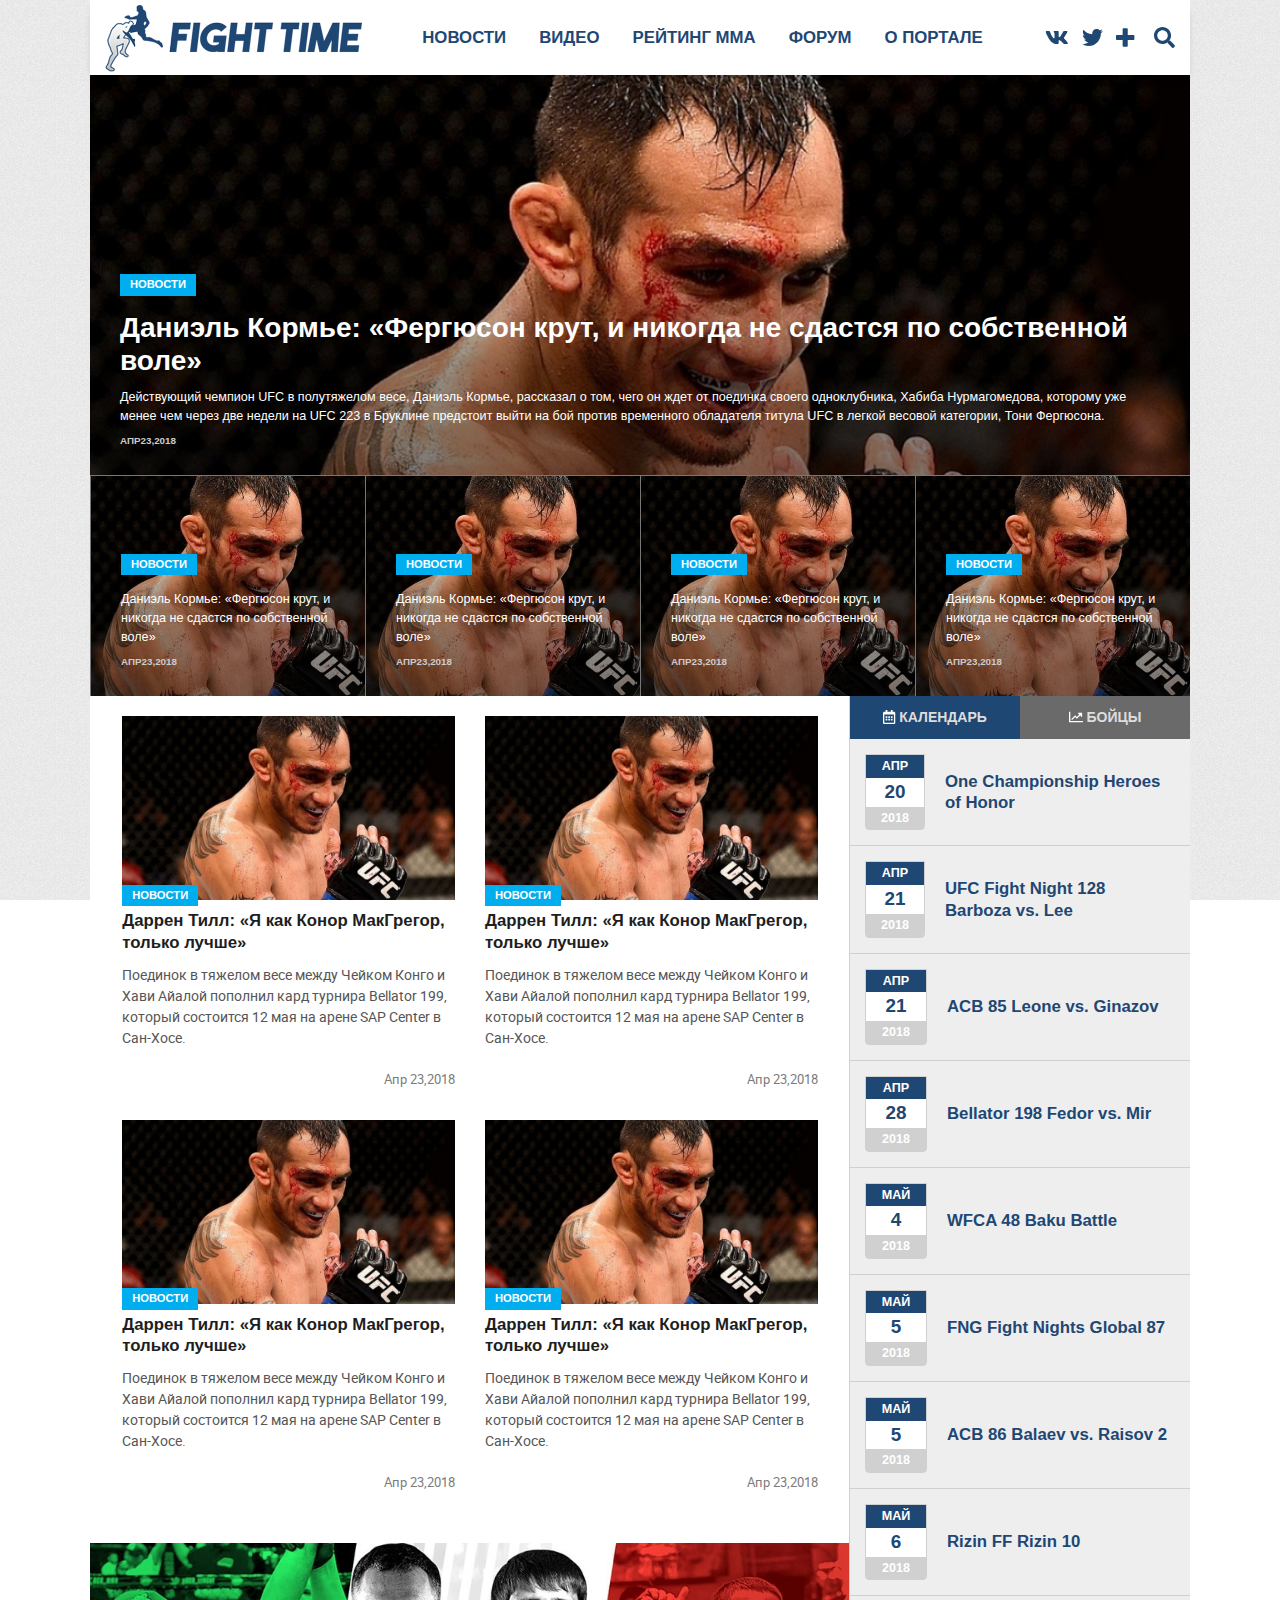
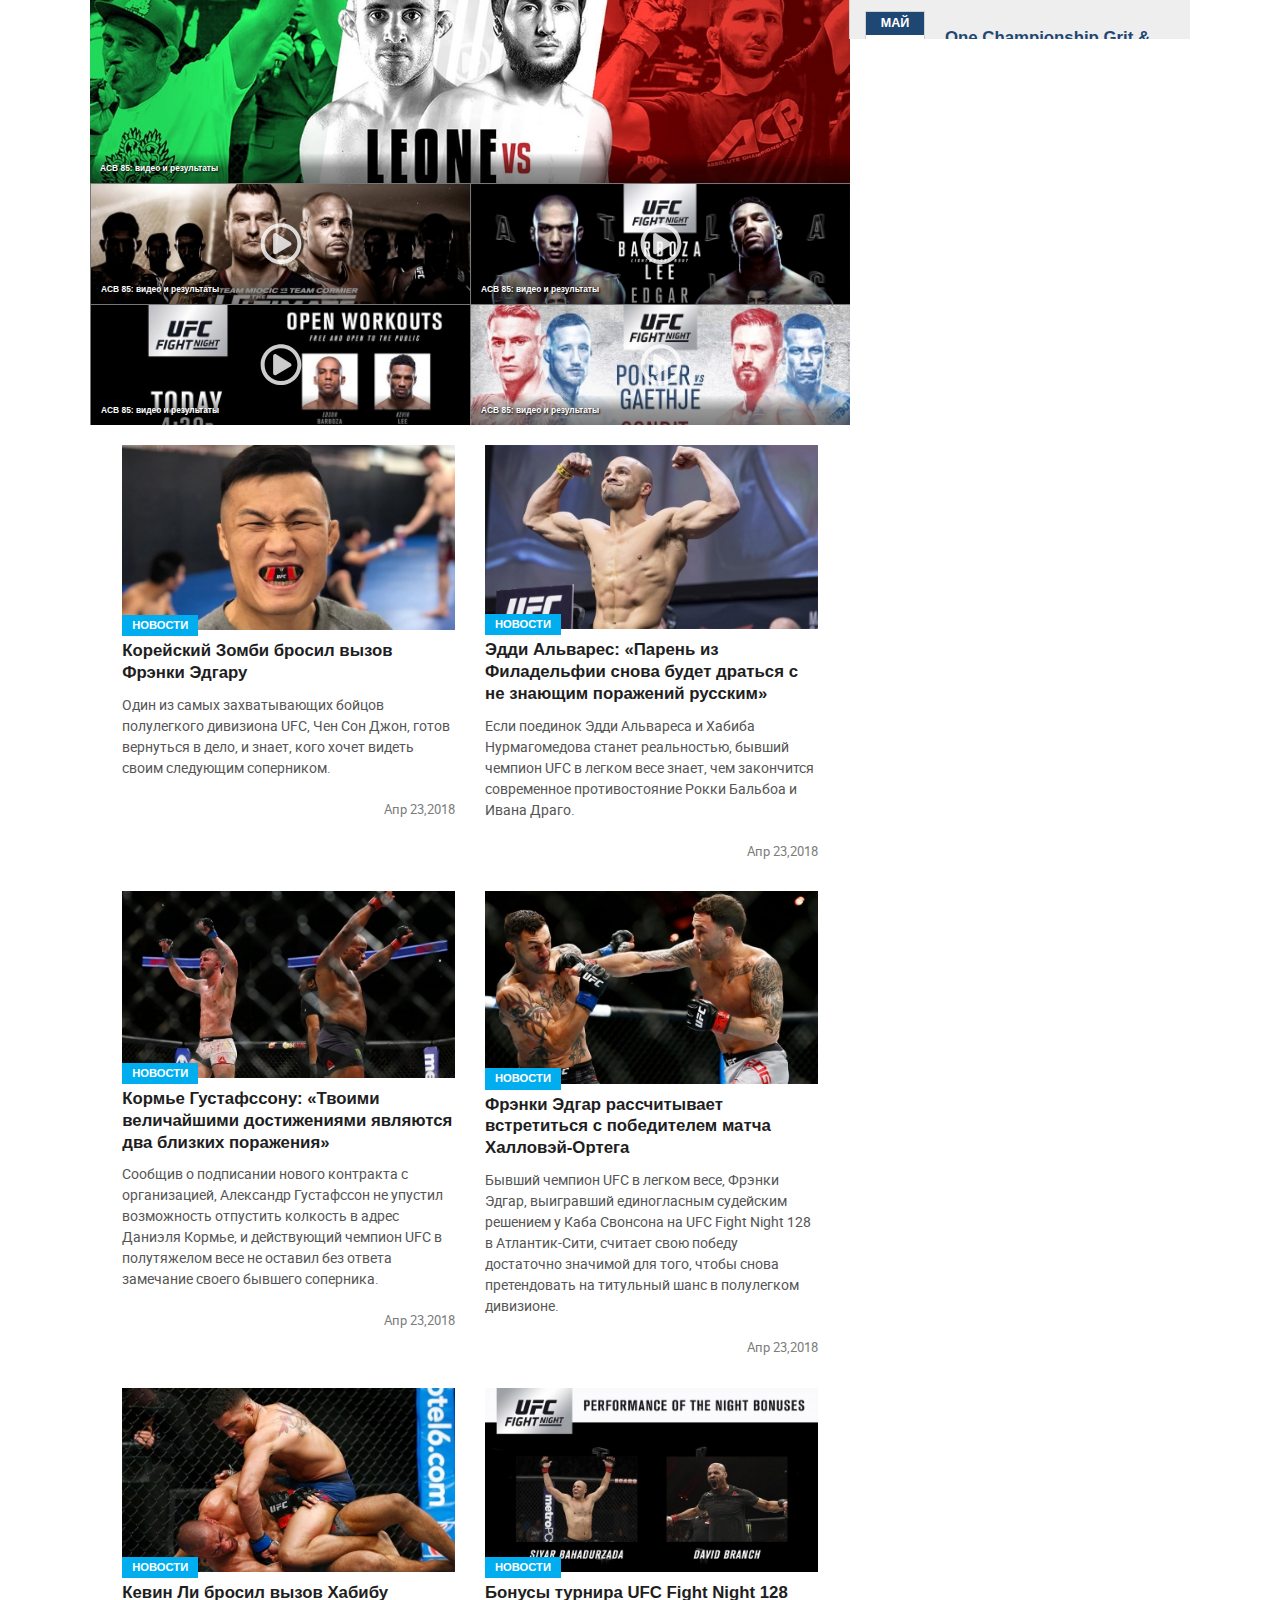
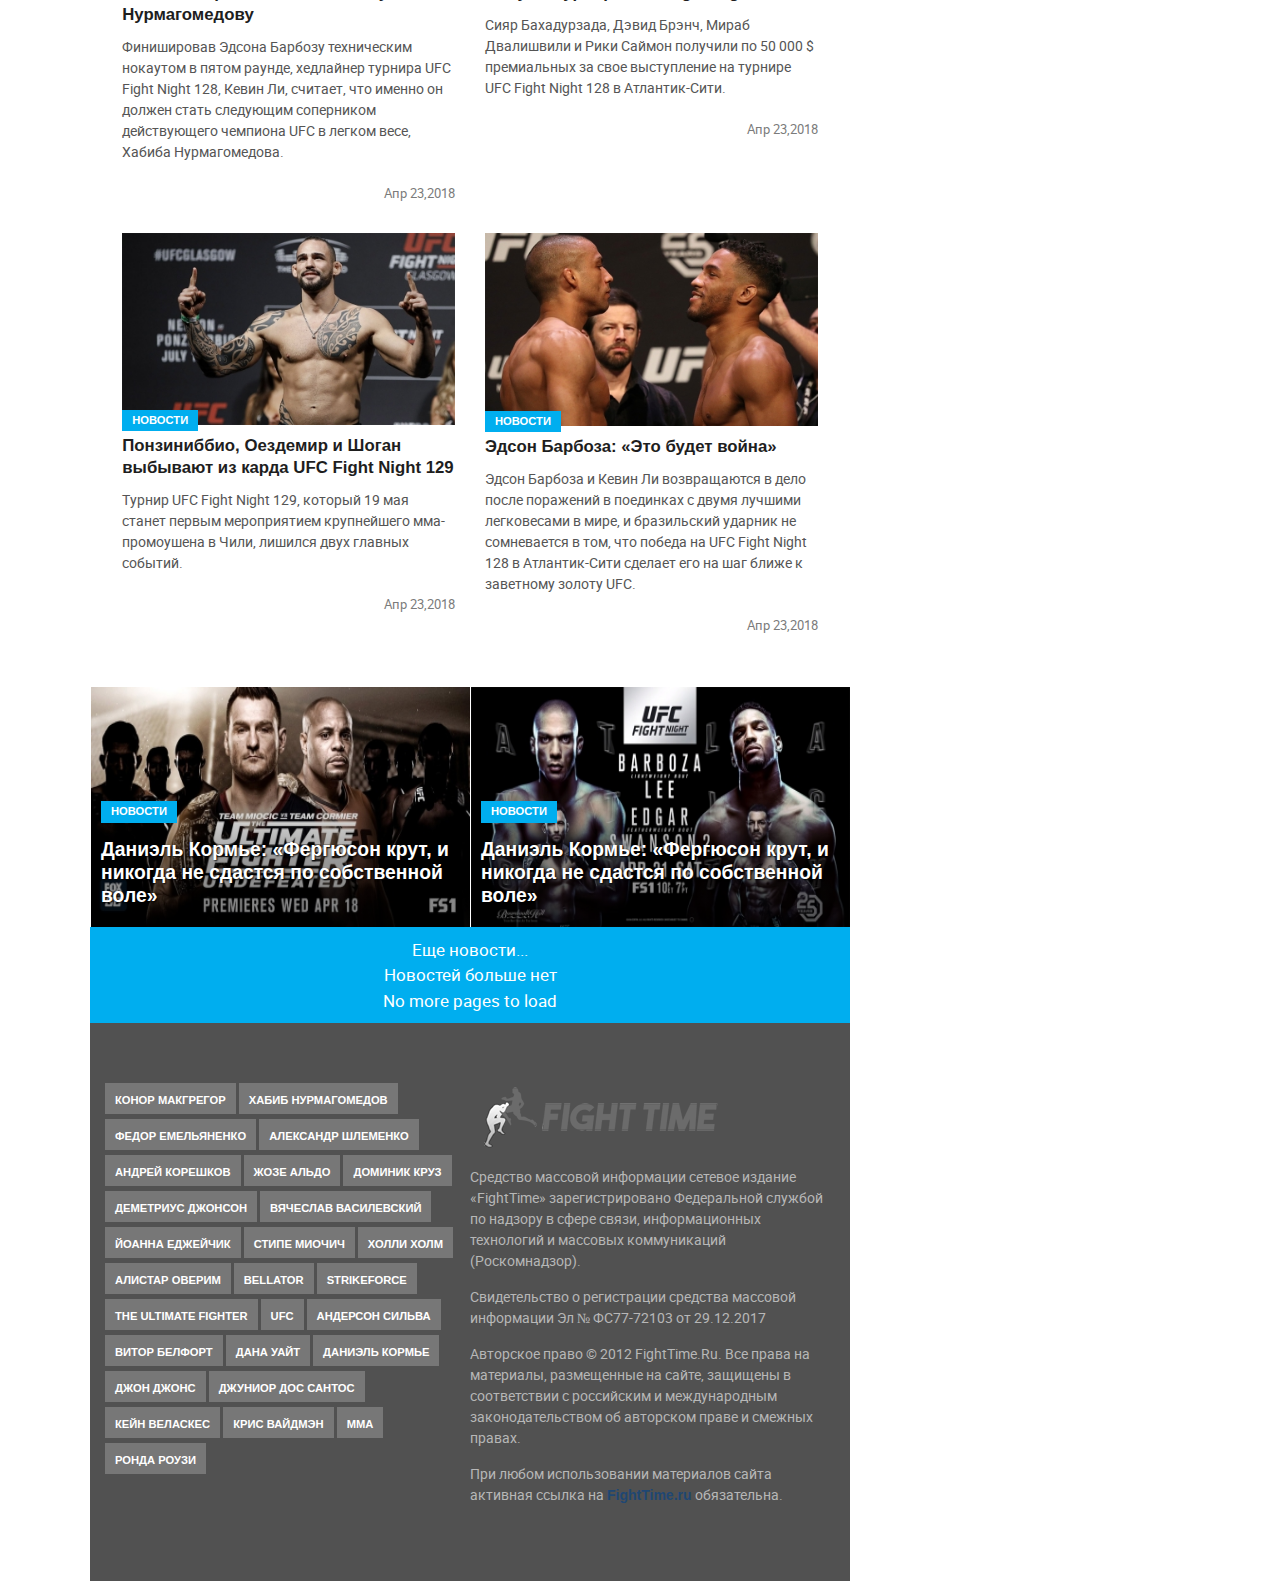
==== commit 8912eaf6: "no message" ====
--- a/index.html
+++ b/index.html
@@ -104,9 +104,6 @@
                                             </div>
                                           </div>
                                         </td>
-                                        <td class="ya-site-form__search-input-layout-r">
-                                          <input class="ya-site-form__submit" type="button" value="Найти">
-                                        </td>
                                       </tr>
                                     </tbody>
                                   </table>
@@ -762,7 +759,7 @@
     <!-- end wrapper-page-->
     <!-- footer-wrapper-->
     <div class="container">
-      <div class="row no-gutters footer-wrapper">
+      <div class="base-content row no-gutters footer-wrapper">
         <div class="col-xs-12 col-sm-6">
           <ul class="footer-list">
             <li class="footer-item"><a class="footer-link" href="">Конор МакГрегор</a></li>
--- a/css/main.css
+++ b/css/main.css
@@ -1,3 +1,4 @@
+@charset "UTF-8";
 h1, h2, h3, h4, h5, h6,
 .h1, .h2, .h3, .h4, .h5, .h6 {
   margin-bottom: 0.5rem;
@@ -4088,6 +4089,9 @@
   width: -webkit-calc(100% - 340px);
   width: calc(100% - 340px);
   padding: 20px 2.93255131965%; }
+  @media only screen and (min-width: 320px) and (max-width: 1027px) {
+    .base-content {
+      width: 100%; } }
 
 .head-wrap {
   position: relative;
@@ -4317,19 +4321,7 @@
   top: 100%;
   width: 100%;
   z-index: 2; }
-
-.search-bar-form {
-  position: relative;
-  display: -webkit-box;
-  display: -ms-flexbox;
-  display: flex;
-  -webkit-box-align: center;
-  -ms-flex-align: center;
-  align-items: center;
-  cursor: pointer; }
-  .search-bar-form .svg-inline--fa {
-    color: #fff; }
-  .search-bar-form input {
+  .search-bar input {
     position: relative;
     width: 100%;
     height: 100%;
@@ -4337,6 +4329,8 @@
     color: #fff;
     font-size: 20px;
     text-transform: uppercase; }
+  .search-bar table {
+    width: 100%; }
 
 ::-webkit-input-placeholder {
   color: #fff;
@@ -4361,14 +4355,6 @@
 /*=================
 svg icon
 ==================*/
-.search-bar-form-close {
-  position: absolute;
-  right: 0px;
-  display: inline-block;
-  font-size: 20px;
-  color: #fff;
-  cursor: pointer; }
-
 .svg-inline--fa {
   color: #1f4773; }
 
@@ -4474,6 +4460,8 @@
 
 .featured-main {
   position: relative; }
+  .featured-main:hover .play {
+    opacity: 0; }
 
 a.featured-item {
   display: block; }
@@ -4627,133 +4615,6 @@
 .read-share-comments {
   background: #00aeef; }
 
-.featured-sub-main {
-  position: relative;
-  margin-left: 1px; }
-  .featured-sub-main-wrapp {
-    margin-top: 1px; }
-
-.featured-sub-item-pic {
-  height: 220px;
-  overflow: hidden;
-  position: relative; }
-  .featured-sub-item-pic img {
-    position: absolute;
-    left: -9999px;
-    right: -9999px;
-    margin: 0 auto;
-    width: auto; }
-    @media only screen and (min-width: 320px) and (max-width: 1130px) {
-      .featured-sub-item-pic img {
-        min-width: 400px;
-        width: 100%; } }
-
-/*==============
-main
-==============*/
-.main {
-  position: relative;
-  background: #fff; }
-
-.home-content-list {
-  display: -webkit-box;
-  display: -ms-flexbox;
-  display: flex;
-  -ms-flex-wrap: wrap;
-  flex-wrap: wrap; }
-
-.home-content-item {
-  margin-bottom: 30px; }
-
-.home-content-link_news {
-  position: absolute;
-  bottom: -6px;
-  left: 0;
-  margin-bottom: 0; }
-
-.home-content-link_lid {
-  color: #222;
-  font-size: 1em;
-  font-weight: 700;
-  display: block; }
-  .home-content-link_lid:hover {
-    color: #f80000; }
-
-.home-content-link_desc {
-  margin-bottom: 20px; }
-
-.home-content-link {
-  position: relative;
-  display: block; }
-
-.home-content-link_date {
-  color: #7b7b7b;
-  text-align: right; }
-  .home-content-link_date span {
-    font-weight: 400;
-    font-size: .9em; }
-  .home-content-link_date span:first-child {
-    margin-right: 3px; }
-
-.home-content-item_wrapp {
-  position: relative;
-  margin-bottom: 10px; }
-  .home-content-item_wrapp:hover .read-share-overlay {
-    opacity: 1;
-    z-index: 1; }
-
-.home-content-link_title {
-  font-size: 1.2em;
-  font-weight: 700;
-  line-height: 130%;
-  margin-bottom: 10px; }
-
-/*===============
-	home-widget
-================*/
-.home-widgets {
-  padding: 0; }
-
-.home-featured-sub-main {
-  position: relative;
-  margin-top: 1px;
-  margin-left: 1px; }
-  .home-featured-sub-main:hover .read-share-overlay {
-    opacity: 1; }
-  .home-featured-sub-main:hover .play {
-    opacity: 0; }
-  .home-featured-sub-main:hover .home-widge-box-lid {
-    opacity: 0; }
-
-.home-widget-featured-sub-main-wrapp {
-  -ms-flex-wrap: nowrap;
-  flex-wrap: nowrap; }
-
-.home-widge-box-pic {
-  position: relative;
-  height: 240px; }
-  .home-widge-box-pic img {
-    min-width: 600px;
-    width: 100%;
-    margin: auto;
-    position: absolute;
-    top: -9999px;
-    left: -9999px;
-    right: -9999px;
-    bottom: -9999px; }
-
-.home-widge-box-lid {
-  padding: 10px; }
-  .home-widge-box-lid h2 {
-    color: #fff;
-    font-size: .6em;
-    font-weight: 700;
-    text-shadow: 1px 1px 2px #000; }
-
-.featured-main:hover .play,
-.featured-sub-main .play {
-  opacity: 0; }
-
 .play {
   position: absolute;
   top: 50%;
@@ -4771,28 +4632,588 @@
     color: #fff;
     text-shadow: 0 0 20px #000; }
 
+.featured-sub-main {
+  position: relative;
+  margin-left: 1px; }
+  .featured-sub-main-wrapp {
+    margin-top: 1px; }
+  .featured-sub-main:hover .play {
+    opacity: 0; }
+
+.featured-sub-item-pic {
+  height: 220px;
+  overflow: hidden;
+  position: relative; }
+  .featured-sub-item-pic img {
+    position: absolute;
+    left: -9999px;
+    right: -9999px;
+    margin: 0 auto;
+    width: auto; }
+    @media only screen and (min-width: 320px) and (max-width: 1130px) {
+      .featured-sub-item-pic img {
+        min-width: 400px;
+        width: 100%; } }
+
+/*=================
+page fighter
+==================*/
+.fighter-title {
+  margin-top: 0; }
+  .fighter-title h1 {
+    font-size: 1.6em;
+    font-weight: 700; }
+
+.fighter-subtitle {
+  margin: 20px 0;
+  font-size: 1.3em;
+  font-weight: 700;
+  color: #2b2b2b; }
+
+.fighter-main-img {
+  margin-right: 22px; }
+  @media only screen and (min-width: 320px) and (max-width: 960px) {
+    .fighter-main-img {
+      margin-right: 0;
+      text-align: center; } }
+  @media only screen and (min-width: 320px) and (max-width: 768px) {
+    .fighter-main-img {
+      text-align: center;
+      margin-right: 0;
+      margin-bottom: 20px; } }
+  .fighter-main-img img {
+    width: auto; }
+
+.fighter-info {
+  display: -webkit-box;
+  display: -ms-flexbox;
+  display: flex;
+  -webkit-box-pack: justify;
+  -ms-flex-pack: justify;
+  justify-content: space-between;
+  -ms-flex-wrap: wrap;
+  flex-wrap: wrap;
+  font-size: 1.2em;
+  margin-bottom: 10px; }
+  @media only screen and (min-width: 320px) and (max-width: 1027px) {
+    .fighter-info {
+      margin: 0 20px;
+      margin-bottom: 10px; } }
+  @media only screen and (min-width: 320px) and (max-width: 768px) {
+    .fighter-info {
+      display: block; } }
+
+.birthday__title,
+.age__title {
+  font-weight: 700; }
+
+@media only screen and (min-width: 320px) and (max-width: 768px) {
+  .birthday-age {
+    text-align: center;
+    margin-bottom: 5px; } }
+
+.location-address {
+  display: -webkit-box;
+  display: -ms-flexbox;
+  display: flex; }
+  .location-address span {
+    font-weight: 700;
+    text-transform: uppercase; }
+  .location-address__title {
+    margin-right: 10px;
+    font-size: 1.2em; }
+
+.bio {
+  display: -webkit-box;
+  display: -ms-flexbox;
+  display: flex;
+  -webkit-box-pack: justify;
+  -ms-flex-pack: justify;
+  justify-content: space-between;
+  -ms-flex-wrap: wrap;
+  flex-wrap: wrap;
+  margin-bottom: 10px;
+  font-size: 1.2em; }
+  .bio__title {
+    font-weight: 700; }
+  .bio__value {
+    font-weight: 700;
+    color: #919191; }
+  @media only screen and (min-width: 320px) and (max-width: 1027px) {
+    .bio {
+      margin: 0 20px;
+      margin-bottom: 10px; } }
+
+/*=================
+stat
+==================*/
+.stat {
+  margin-bottom: 20px; }
+  @media only screen and (min-width: 320px) and (max-width: 1027px) {
+    .stat {
+      margin: 0 20px;
+      margin-bottom: 10px; } }
+  .stat-box {
+    display: -webkit-box;
+    display: -ms-flexbox;
+    display: flex; }
+  .stat__wins {
+    color: #378834; }
+    @media only screen and (min-width: 320px) and (max-width: 768px) {
+      .stat__wins {
+        width: 100%; } }
+  .stat-title {
+    color: #515151;
+    font-size: 1em;
+    text-transform: none; }
+  .stat-sub_title {
+    color: #919191; }
+  .stat__loss {
+    color: #ab372b; }
+    @media only screen and (min-width: 320px) and (max-width: 768px) {
+      .stat__loss {
+        width: 100%; } }
+  .stat-sub-box {
+    margin-top: 10px; }
+    .stat-sub-box_black {
+      color: #373737; }
+    .stat-sub-box_block {
+      margin-left: -13px; }
+
+.title {
+  color: #378834;
+  text-transform: uppercase;
+  font-size: 1.1em;
+  font-weight: 700;
+  width: auto;
+  min-width: 110px;
+  text-align: right;
+  -ms-flex-negative: 0;
+  flex-shrink: 0; }
+  .title__loss {
+    color: #ab372b; }
+
+.count {
+  width: 35px;
+  margin: 0 10px 2px;
+  text-align: center;
+  background-color: #378834;
+  font-weight: 900;
+  color: #fff;
+  -ms-flex-negative: 0;
+  flex-shrink: 0; }
+  .count__loss {
+    background: #ab372b; }
+    .count__loss_black {
+      background: #373737;
+      color: #fff; }
+
+.title, .count, .graph, .line, .percent {
+  line-height: 25px;
+  height: 25px; }
+
+.percent {
+  position: absolute;
+  top: 0;
+  right: -36px;
+  min-width: 33px;
+  margin-left: 10px; }
+
+.graph {
+  margin-right: 36px; }
+
+.line {
+  position: relative;
+  display: block;
+  background-color: #378834; }
+
+/*=================
+table-box
+==================*/
+.table-box {
+  padding: 20px 2.93255131965%; }
+
+.table-head {
+  border-left: 1px solid #1f4773;
+  border-right: 1px solid #1f4773; }
+  @media only screen and (min-width: 320px) and (max-width: 960px) {
+    .table-head {
+      display: none; } }
+  .table-head_col {
+    color: #fff;
+    font-size: 1.2em;
+    font-weight: 600;
+    font-family: "Roboto Condensed", sans-serif;
+    background-color: #1f4773;
+    padding: 10px 5px;
+    border-right: 1px solid #ccc;
+    text-align: center; }
+    .table-head_col:last-child {
+      border-right: none; }
+
+.table-body {
+  border-left: 1px solid #ccc; }
+  @media only screen and (min-width: 320px) and (max-width: 960px) {
+    .table-body {
+      position: relative;
+      border-top: 1px solid #ccc;
+      border-right: 1px solid #ccc; } }
+  .table-body:nth-child(2n) {
+    background: #f5f5f5; }
+  .table-body_box {
+    display: -webkit-box;
+    display: -ms-flexbox;
+    display: flex;
+    -webkit-box-orient: vertical;
+    -webkit-box-direction: normal;
+    -ms-flex-direction: column;
+    flex-direction: column;
+    -webkit-box-pack: center;
+    -ms-flex-pack: center;
+    justify-content: center;
+    padding: 10px !important;
+    border-right: 1px solid #ccc;
+    border-bottom: 1px solid #ccc; }
+    @media only screen and (min-width: 320px) and (max-width: 960px) {
+      .table-body_box {
+        -webkit-box-align: center;
+        -ms-flex-align: center;
+        align-items: center;
+        border-bottom: 0;
+        border-right: none; } }
+    .table-body_box:first-child {
+      -webkit-box-orient: horizontal;
+      -webkit-box-direction: normal;
+      -ms-flex-direction: row;
+      flex-direction: row;
+      -ms-flex-wrap: wrap;
+      flex-wrap: wrap; }
+    .table-body_box:nth-child(2) {
+      -webkit-box-pack: start;
+      -ms-flex-pack: start;
+      justify-content: flex-start; }
+    .table-body_box p {
+      margin: auto 0; }
+  .table-body_link {
+    min-height: 75px;
+    width: 49%;
+    font-size: 1.2em;
+    font-weight: 600; }
+    @media only screen and (min-width: 320px) and (max-width: 960px) {
+      .table-body_link {
+        width: 100%;
+        min-height: auto;
+        text-align: center;
+        margin: 10px 0;
+        -webkit-box-ordinal-group: 0;
+        -ms-flex-order: -1;
+        order: -1; } }
+    .table-body_link span {
+      font-weight: normal; }
+  @media only screen and (min-width: 320px) and (max-width: 960px) {
+    .table-body:last-child {
+      border-bottom: 1px solid #ccc; } }
+
+.result-wrap {
+  width: 45%; }
+
+.table-body .result {
+  color: #fff;
+  background-color: #378834;
+  border-bottom: 2px solid #2c6e2a;
+  padding: 4px 7px;
+  font-size: 1em;
+  font-weight: bold;
+  text-transform: uppercase; }
+  .table-body .result.loss {
+    background-color: #ab372b;
+    border-bottom: 2px solid #912f24; }
+
+@media only screen and (min-width: 320px) and (max-width: 960px) {
+  .mob-table-title {
+    font-weight: 700; }
+    .mob-table-title span {
+      display: block;
+      text-align: center;
+      font-weight: normal; } }
+
+@media only screen and (min-width: 320px) and (max-width: 960px) {
+  p.mob-table-title {
+    margin: 10px 0; } }
+
+.mob-data-number {
+  display: none; }
+  @media only screen and (min-width: 320px) and (max-width: 960px) {
+    .mob-data-number {
+      display: inline-block;
+      font-weight: 700; } }
+
+@media only screen and (min-width: 320px) and (max-width: 960px) {
+  .mob-order-1 {
+    -webkit-box-ordinal-group: 2;
+    -ms-flex-order: 1;
+    order: 1;
+    text-align: center; }
+  .mob-order-2 {
+    -webkit-box-ordinal-group: 3;
+    -ms-flex-order: 2;
+    order: 2;
+    text-align: left; }
+  .mob-order-num {
+    position: absolute;
+    right: 0;
+    top: 65%;
+    width: 50%; }
+  .mob-order-num2 {
+    right: 75px; } }
+
+/*=================
+event
+==================*/
+.events_date {
+  font-weight: 700;
+  font-size: 1.2em; }
+
+.events_place {
+  color: #777;
+  font-weight: normal;
+  font-size: 1.2em;
+  margin-bottom: 20px; }
+  .events_place span {
+    margin-left: 5px; }
+  .events_place img {
+    max-width: 100%;
+    width: 16px;
+    height: 11px; }
+
+.events-table-head {
+  border: none; }
+  @media only screen and (min-width: 320px) and (max-width: 1024px) {
+    .events-table-head {
+      display: none; } }
+
+.events-table-head-col {
+  padding: 10px !important;
+  border-right: none; }
+
+.events-table-body {
+  border-right: 1px solid #ccc;
+  border-bottom: 1px solid #ccc;
+  padding: 10px !important; }
+
+.fightinfo-item {
+  display: -webkit-box;
+  display: -ms-flexbox;
+  display: flex;
+  margin-bottom: 10px;
+  -webkit-box-pack: end;
+  -ms-flex-pack: end;
+  justify-content: flex-end;
+  text-align: right; }
+  @media only screen and (min-width: 320px) and (max-width: 478px) {
+    .fightinfo-item {
+      width: 100%;
+      -ms-flex-wrap: wrap;
+      flex-wrap: wrap; } }
+  .fightinfo-item_loss {
+    -webkit-box-pack: start;
+    -ms-flex-pack: start;
+    justify-content: flex-start;
+    text-align: left; }
+
+@media only screen and (min-width: 320px) and (max-width: 478px) {
+  .fightinfo-pic {
+    width: 100%; } }
+
+.fightinfo-pic img {
+  width: auto; }
+
+.fightinfo-item_content {
+  margin: 0 10px; }
+  @media only screen and (min-width: 320px) and (max-width: 478px) {
+    .fightinfo-item_content {
+      margin: 0;
+      -webkit-box-ordinal-group: 3;
+      -ms-flex-order: 2;
+      order: 2; } }
+
+.fightinfo-vs {
+  text-transform: uppercase;
+  font-size: 1.2em;
+  color: #898989;
+  display: -webkit-box;
+  display: -ms-flexbox;
+  display: flex;
+  -webkit-box-align: center;
+  -ms-flex-align: center;
+  align-items: center;
+  -webkit-box-pack: center;
+  -ms-flex-pack: center;
+  justify-content: center; }
+  @media only screen and (min-width: 320px) and (max-width: 1024px) {
+    .fightinfo-vs {
+      display: none; } }
+
+.fightinfo .table-body_link {
+  display: -webkit-box;
+  display: -ms-flexbox;
+  display: flex;
+  -webkit-box-align: end;
+  -ms-flex-align: end;
+  align-items: flex-end;
+  -webkit-box-orient: vertical;
+  -webkit-box-direction: normal;
+  -ms-flex-direction: column;
+  flex-direction: column;
+  width: 100%;
+  margin-bottom: 20px; }
+  .fightinfo .table-body_link_loss {
+    -webkit-box-align: start;
+    -ms-flex-align: start;
+    align-items: flex-start; }
+
+.fightinfo .result-wrap {
+  width: 100%;
+  text-align: right;
+  margin-bottom: 10px; }
+  .fightinfo .result-wrap_loss {
+    text-align: left; }
+
+.fightinfo .referee-outcome {
+  margin: 10px 0;
+  font-size: 1.2em;
+  color: #848484; }
+
+.fightinfo .outcome {
+  font-weight: 900;
+  color: #777; }
+  .fightinfo .outcome .method {
+    font-weight: normal; }
+
+/*==============
+main
+==============*/
+.main {
+  position: relative;
+  background: #fff; }
+
+.home-content-list {
+  display: -webkit-box;
+  display: -ms-flexbox;
+  display: flex;
+  -ms-flex-wrap: wrap;
+  flex-wrap: wrap; }
+  @media only screen and (min-width: 320px) and (max-width: 1130px) {
+    .home-content-list {
+      padding-left: 13px; } }
+
+.home-content-item {
+  margin-bottom: 30px; }
+  .home-content-item_wrapp {
+    position: relative;
+    margin-bottom: 10px; }
+    .home-content-item_wrapp:hover .read-share-overlay {
+      opacity: 1;
+      z-index: 1; }
+
+.home-content-link {
+  position: relative;
+  display: block; }
+  .home-content-link_news {
+    position: absolute;
+    bottom: -6px;
+    left: 0;
+    margin-bottom: 0; }
+  .home-content-link_lid {
+    color: #222;
+    font-size: 1em;
+    font-weight: 700;
+    display: block; }
+    .home-content-link_lid:hover {
+      color: #f80000; }
+  .home-content-link_desc {
+    margin-bottom: 20px; }
+  .home-content-link_date {
+    color: #7b7b7b;
+    text-align: right; }
+    .home-content-link_date span {
+      font-weight: 400;
+      font-size: .9em; }
+    .home-content-link_date span:first-child {
+      margin-right: 3px; }
+  .home-content-link_title {
+    font-size: 1.2em;
+    font-weight: 700;
+    line-height: 130%;
+    margin-bottom: 10px; }
+
+/*===============
+	home-widget
+================*/
+.home-widgets {
+  padding: 0; }
+
+.home-featured-sub-main {
+  position: relative;
+  margin-top: 1px;
+  margin-left: 1px; }
+  .home-featured-sub-main:hover .read-share-overlay {
+    opacity: 1; }
+  .home-featured-sub-main:hover .play {
+    opacity: 0; }
+  .home-featured-sub-main:hover .home-widge-box-lid {
+    opacity: 0; }
+
+.home-widget-featured-sub-main-wrapp {
+  -ms-flex-wrap: nowrap;
+  flex-wrap: nowrap; }
+
+.home-widge-box-pic {
+  position: relative;
+  height: 240px; }
+  .home-widge-box-pic img {
+    min-width: 600px;
+    width: 100%;
+    height: auto;
+    margin: auto;
+    position: absolute;
+    top: -9999px;
+    left: -9999px;
+    right: -9999px;
+    bottom: -9999px; }
+
+.home-widge-box-lid {
+  padding: 10px; }
+  .home-widge-box-lid h2 {
+    color: #fff;
+    font-size: .6em;
+    font-weight: 700;
+    text-shadow: 1px 1px 2px #000; }
+
 .home-widget-grid {
   position: relative;
   height: 120px; }
   .home-widget-grid img {
-    min-width: 300px; }
+    min-width: 300px;
+    width: 100%;
+    height: auto; }
 
 /*=================
 story section
 ==================*/
 .story {
   padding: 0; }
-
-.story_main_wrapp {
-  display: -webkit-box;
-  display: -ms-flexbox;
-  display: flex;
-  -ms-flex-wrap: wrap;
-  flex-wrap: wrap; }
-
-.story-widget-grid {
-  position: relative;
-  height: 240px; }
+  .story_main_wrapp {
+    display: -webkit-box;
+    display: -ms-flexbox;
+    display: flex;
+    -ms-flex-wrap: wrap;
+    flex-wrap: wrap; }
+  .story-widget-grid {
+    position: relative;
+    height: 240px; }
+    .story-widget-grid img {
+      width: 100%; }
 
 .page-load-status {
   background: #00aeef;
@@ -4812,50 +5233,69 @@
 social-news-post
 ==================*/
 .social-news-post {
-  padding: 20px 2.93255131965%;
-  100%: -moz-calc(340px);
-  100%: -webkit-calc(340px);
-  100%: calc(340px); }
-
-.social-news-post_title {
-  position: relative;
+  padding: 20px 2.93255131965%; }
+  .social-news-post_title {
+    position: relative;
+    display: -webkit-box;
+    display: -ms-flexbox;
+    display: flex;
+    -webkit-box-align: center;
+    -ms-flex-align: center;
+    align-items: center;
+    padding: 10px; }
+  .social-news-post_link {
+    background: #009bd6;
+    color: #fff;
+    padding: 5px 10px;
+    border-radius: 3px; }
+    .social-news-post_link:hover {
+      background: #0076a3;
+      color: #fff; }
+    .social-news-post_link-box {
+      position: absolute;
+      right: 10px; }
+
+.avatar:hover {
+  opacity: .5; }
+
+.avatar img {
+  border-radius: 50%;
+  width: 30px;
+  height: 30px; }
+
+.avatar-text {
+  margin-left: 10px; }
+
+a.user-name {
+  font-weight: 600;
+  color: #777; }
+  a.user-name:hover {
+    text-decoration: underline; }
+
+.hover-card-avatar {
+  display: -webkit-box;
+  display: -ms-flexbox;
+  display: flex;
+  -webkit-box-pack: justify;
+  -ms-flex-pack: justify;
+  justify-content: space-between; }
+  .hover-card-avatar img {
+    width: 30px;
+    height: 30px;
+    border-radius: 50%;
+    margin-right: 10px; }
+
+.hover-card-photos {
+  margin-top: 10px;
   display: -webkit-box;
   display: -ms-flexbox;
   display: flex;
   -webkit-box-align: center;
   -ms-flex-align: center;
   align-items: center;
-  padding: 10px; }
-
-.avatar:hover {
-  opacity: .5; }
-
-.avatar img {
-  border-radius: 50%;
-  width: 30px;
-  height: 30px; }
-
-.avatar-text {
-  margin-left: 10px; }
-
-a.user-name {
-  font-weight: 600;
-  color: #777; }
-  a.user-name:hover {
-    text-decoration: underline; }
-
-.social-news-post_link-box {
-  position: absolute;
-  right: 10px; }
-
-.social-news-post_link {
-  background: #009bd6;
-  color: #fff;
-  padding: 5px 10px;
-  border-radius: 3px; }
-  .social-news-post_link:hover {
-    background: #0076a3;
-    color: #fff; }
+  -webkit-box-pack: justify;
+  -ms-flex-pack: justify;
+  justify-content: space-between; }
 
 .following-text {
   display: none; }
@@ -4893,665 +5333,98 @@
   .social-media-link:hover {
     color: #009bd6;
     text-decoration: underline; }
-
-.hover-card-avatar {
-  display: -webkit-box;
-  display: -ms-flexbox;
-  display: flex;
-  -webkit-box-pack: justify;
-  -ms-flex-pack: justify;
-  justify-content: space-between; }
-  .hover-card-avatar img {
-    width: 30px;
-    height: 30px;
-    border-radius: 50%;
-    margin-right: 10px; }
-
-.social-media-link-box-hover {
-  background-color: #fff;
-  border-top-left-radius: 3px;
-  border-top-right-radius: 3px;
-  bottom: 45px;
-  height: 0;
-  left: 0;
-  overflow: hidden;
-  position: absolute;
-  -webkit-transition: .25s ease-out;
-  -o-transition: .25s ease-out;
-  transition: .25s ease-out;
-  width: 225px; }
-  .social-media-link-box-hover:hover .social-media-link-box-hover_desc {
-    text-decoration: underline; }
-
-.social-media-link-box-hover_desc {
-  color: #373737;
-  font-size: 1em;
-  font-weight: 700; }
-
-.social-media-link_status {
-  font-size: .8em;
-  color: #777; }
-
-.HoverCardPhotos {
-  margin-top: 12px; }
-
-.hover-card-photos {
-  margin-top: 10px;
-  display: -webkit-box;
-  display: -ms-flexbox;
-  display: flex;
-  -webkit-box-align: center;
-  -ms-flex-align: center;
-  align-items: center;
-  -webkit-box-pack: justify;
-  -ms-flex-pack: justify;
-  justify-content: space-between; }
+  .social-media-link-box-hover {
+    background-color: #fff;
+    border-top-left-radius: 3px;
+    border-top-right-radius: 3px;
+    bottom: 45px;
+    height: 0;
+    left: 0;
+    overflow: hidden;
+    position: absolute;
+    -webkit-transition: .25s ease-out;
+    -o-transition: .25s ease-out;
+    transition: .25s ease-out;
+    width: 225px; }
+    .social-media-link-box-hover:hover .social-media-link-box-hover_desc {
+      text-decoration: underline; }
+    .social-media-link-box-hover_desc {
+      color: #373737;
+      font-size: 1em;
+      font-weight: 700; }
+  .social-media-link_status {
+    font-size: .8em;
+    color: #777; }
 
 /*=================
-feedback
+feedback (не знала что инстаграм сам генерирует :) )
 ==================*/
-.feedback {
-  position: relative;
-  padding: 10px;
-  padding-top: 0; }
-
-.feedback-ico {
-  font-size: 1.5em;
-  cursor: pointer;
-  margin-right: 10px; }
-  .feedback-ico .svg-inline--fa {
-    color: #1e1e1e; }
-  .feedback-ico:hover .svg-inline--fa {
-    opacity: .5; }
-  .feedback-ico:active .svg-inline--fa {
-    color: #f80000; }
-
-.feedback-save {
-  position: absolute;
-  right: 12px;
-  margin-right: 0; }
-
-.feedback-caption {
-  padding-top: 10px; }
-
-.feedback__social-proof a,
-.feedback-caption_first-link {
-  font-size: 1em;
-  color: #373737;
-  font-weight: 600; }
-
-a.feedback-footer__day-link {
-  font-size: .9em;
-  color: #848484;
-  font-weight: 400;
-  text-transform: uppercase; }
-
-.feedback__social-proof a:hover,
-.feedback-caption_first-link:hover,
-.feedback-caption-comments a:hover,
-a.feedback-footer__day-link:hover {
-  text-decoration: underline; }
-
-.feedback-caption-link {
-  font-size: 1em;
-  font-weight: 400;
-  color: #373737; }
-  .feedback-caption-link:hover {
-    font-size: 1em;
-    font-weight: 400;
-    color: #373737; }
-
-.feedback-caption-comments {
-  margin-top: 10px; }
-  .feedback-caption-comments a {
-    font-size: .9em;
-    color: #848484;
-    font-weight: 400;
-    text-transform: lowercase; }
-
-.feedback-footer {
-  position: relative;
-  border-top: 1px solid #b7b7b7;
-  padding: 10px;
-  display: -webkit-box;
-  display: -ms-flexbox;
-  display: flex;
-  -webkit-box-align: center;
-  -ms-flex-align: center;
-  align-items: center; }
-
-.feedback-footer_insta {
-  position: absolute;
-  right: 0;
-  font-size: 1.8em; }
-
-.feedback-desc {
-  margin-top: 10px; }
-
-.post-tags {
-  margin-top: 20px;
-  display: -webkit-box;
-  display: -ms-flexbox;
-  display: flex; }
-
-.post-tags-header {
-  background: #1f4773;
-  font-size: .8em;
-  color: #fff;
-  padding: 5px 10px;
-  text-transform: uppercase; }
-
-.post-tags-link {
-  background: #777;
-  font-size: .8em;
-  color: #fff;
-  padding: 5px 10px;
-  text-transform: uppercase;
-  margin-left: 10px; }
-  .post-tags-link:hover {
-    background: #f80000;
-    color: #fff; }
-
-.news-post-cat-contain {
-  position: relative; }
-
-.page-news_featured-lid-news {
-  position: absolute;
-  right: 0; }
-  .page-news_featured-lid-news a {
-    color: #fff; }
-
-.post-latest-header {
-  padding: 30px 0 0 0;
-  100%: -moz-calc(340px);
-  100%: -webkit-calc(340px);
-  100%: calc(340px); }
-
-.post-latest h2 {
-  position: relative;
-  color: #2b2b2b;
-  font-family: 'Open Sans', sans-serif;
-  font-size: .85em;
-  font-weight: 800;
-  line-height: 100%;
-  padding: 15px 30px;
-  text-transform: uppercase;
-  width: auto; }
-  .post-latest h2::after {
-    border-style: solid;
-    border-width: 20px 30px 0 30px;
-    border-color: #fff transparent transparent transparent;
-    content: '';
-    margin-left: -100px;
-    position: absolute;
-    bottom: -20px;
-    z-index: 100; }
-
-/*=================
-FIGHTER
-==================*/
-.fighter-title {
-  margin-top: 0; }
-  .fighter-title h1 {
-    font-size: 1.6em;
-    font-weight: 700; }
-
-.fighter-main-img {
-  margin-right: 22px; }
-  .fighter-main-img img {
-    width: auto; }
-
-.fighter-info {
-  display: -webkit-box;
-  display: -ms-flexbox;
-  display: flex;
-  -webkit-box-pack: justify;
-  -ms-flex-pack: justify;
-  justify-content: space-between;
-  -ms-flex-wrap: wrap;
-  flex-wrap: wrap;
-  font-size: 1.2em;
-  margin-bottom: 10px; }
-
-.birthday__title,
-.age__title {
-  font-weight: 700; }
-
-.location-address {
-  display: -webkit-box;
-  display: -ms-flexbox;
-  display: flex; }
-  .location-address span {
-    font-weight: 700;
-    text-transform: uppercase; }
-
-.location-address__title {
-  margin-right: 10px;
-  font-size: 1.2em; }
-
-.bio {
-  display: -webkit-box;
-  display: -ms-flexbox;
-  display: flex;
-  -webkit-box-pack: justify;
-  -ms-flex-pack: justify;
-  justify-content: space-between;
-  -ms-flex-wrap: wrap;
-  flex-wrap: wrap;
-  margin-bottom: 10px;
-  font-size: 1.2em; }
-
-.bio__title {
-  font-weight: 700; }
-
-.bio__value {
-  font-weight: 700;
-  color: #919191; }
-
-/*=================
-stat
-==================*/
-.stat {
-  margin-bottom: 20px; }
-
-.stat-box {
-  display: -webkit-box;
-  display: -ms-flexbox;
-  display: flex; }
-
-.stat__wins {
-  color: #378834; }
-
-.title {
-  color: #378834;
-  text-transform: uppercase;
-  font-size: 1.1em;
-  font-weight: 700;
-  width: auto;
-  min-width: 110px;
-  text-align: right;
-  -ms-flex-negative: 0;
-  flex-shrink: 0; }
-
-.stat-sub_title {
-  color: #919191; }
-
-.stat-title {
-  color: #515151;
-  font-size: 1em;
-  text-transform: none; }
-
-.count {
-  width: 35px;
-  margin: 0 10px 2px;
-  text-align: center;
-  background-color: #378834;
-  font-weight: 900;
-  color: #fff;
-  -ms-flex-negative: 0;
-  flex-shrink: 0; }
-
-.title, .count, .graph, .line, .percent {
-  line-height: 25px;
-  height: 25px; }
-
-.percent {
-  position: absolute;
-  top: 0;
-  right: -36px;
-  min-width: 33px;
-  margin-left: 10px; }
-
-.graph {
-  margin-right: 36px; }
-
-.line {
-  position: relative;
-  display: block;
-  background-color: #378834; }
-
-.title__loss {
-  color: #ab372b; }
-
-.stat__loss {
-  color: #ab372b; }
-
-.stat-sub-box {
-  margin-top: 10px; }
-
-.stat-sub-box_black {
-  color: #373737; }
-
-.count__loss_black {
-  background: #373737;
-  color: #fff; }
-
-.count__loss {
-  background: #ab372b; }
-
-.fighter-subtitle {
-  margin: 20px 0;
-  font-size: 1.3em;
-  font-weight: 700;
-  color: #2b2b2b; }
-
-.stat-sub-box_block {
-  margin-left: -13px; }
-
-/*=================
-table-box
-==================*/
-.table-box {
-  100%: -moz-calc(340px);
-  100%: -webkit-calc(340px);
-  100%: calc(340px);
-  padding: 20px 2.93255131965%; }
-
-.table-head {
-  border-left: 1px solid #1f4773;
-  border-right: 1px solid #1f4773; }
-  .table-head_col {
-    color: #fff;
-    font-size: 1.2em;
-    font-weight: 600;
-    font-family: "Roboto Condensed", sans-serif;
-    background-color: #1f4773;
-    padding: 10px 5px;
-    border-right: 1px solid #ccc;
-    text-align: center; }
-    .table-head_col:last-child {
-      border-right: none; }
-
-.table-body {
-  border-left: 1px solid #ccc; }
-  .table-body:nth-child(2n) {
-    background: #f5f5f5; }
-  .table-body_box {
-    display: -webkit-box;
-    display: -ms-flexbox;
-    display: flex;
-    -webkit-box-orient: vertical;
-    -webkit-box-direction: normal;
-    -ms-flex-direction: column;
-    flex-direction: column;
-    -webkit-box-pack: center;
-    -ms-flex-pack: center;
-    justify-content: center;
-    padding: 10px !important;
-    border-right: 1px solid #ccc;
-    border-bottom: 1px solid #ccc; }
-    .table-body_box:first-child {
-      -webkit-box-orient: horizontal;
-      -webkit-box-direction: normal;
-      -ms-flex-direction: row;
-      flex-direction: row;
-      -ms-flex-wrap: wrap;
-      flex-wrap: wrap; }
-    .table-body_box:nth-child(2) {
-      -webkit-box-pack: start;
-      -ms-flex-pack: start;
-      justify-content: flex-start; }
-    .table-body_box p {
-      margin: auto 0; }
-  .table-body_link {
-    min-height: 75px;
-    width: 49%;
-    font-size: 1.2em;
-    font-weight: 600; }
-    .table-body_link span {
-      font-weight: normal; }
-
-.result-wrap {
-  width: 45%; }
-
-.table-body .result {
-  color: #fff;
-  background-color: #378834;
-  border-bottom: 2px solid #2c6e2a;
-  padding: 4px 7px;
-  font-size: 1em;
-  font-weight: bold;
-  text-transform: uppercase; }
-  .table-body .result.loss {
-    background-color: #ab372b;
-    border-bottom: 2px solid #912f24; }
-
-.mob-data-number {
-  display: none; }
-
-/*=================
-event
-==================*/
-.events_date {
-  font-weight: 700;
-  font-size: 1.2em; }
-
-.events_place {
-  color: #777;
-  font-weight: normal;
-  font-size: 1.2em;
-  margin-bottom: 20px; }
-  .events_place span {
-    margin-left: 5px; }
-  .events_place img {
-    max-width: 100%;
-    width: 16px;
-    height: 11px; }
-
-.events-table-head {
-  border: none; }
-  @media only screen and (min-width: 320px) and (max-width: 1024px) {
-    .events-table-head {
-      display: none; } }
-
-.events-table-head-col {
-  padding: 10px !important;
-  border-right: none; }
-
-.events-table-body {
-  border-right: 1px solid #ccc;
-  border-bottom: 1px solid #ccc;
-  padding: 10px !important; }
-
-.fightinfo-item {
-  display: -webkit-box;
-  display: -ms-flexbox;
-  display: flex;
-  margin-bottom: 10px;
-  -webkit-box-pack: end;
-  -ms-flex-pack: end;
-  justify-content: flex-end;
-  text-align: right; }
-  @media only screen and (min-width: 320px) and (max-width: 478px) {
-    .fightinfo-item {
-      width: 100%;
-      -ms-flex-wrap: wrap;
-      flex-wrap: wrap; } }
-  .fightinfo-item_loss {
-    -webkit-box-pack: start;
-    -ms-flex-pack: start;
-    justify-content: flex-start;
-    text-align: left; }
-
-@media only screen and (min-width: 320px) and (max-width: 478px) {
-  .fightinfo .fightinfo-pic {
-    width: 100%; } }
-
-.fightinfo-pic img {
-  width: auto; }
-
-.fightinfo-item_content {
-  margin: 0 10px; }
-  @media only screen and (min-width: 320px) and (max-width: 478px) {
-    .fightinfo-item_content {
-      margin: 0;
-      -webkit-box-ordinal-group: 3;
-      -ms-flex-order: 2;
-      order: 2; } }
-
-.fightinfo-vs {
-  text-transform: uppercase;
-  font-size: 1.2em;
-  color: #898989;
-  display: -webkit-box;
-  display: -ms-flexbox;
-  display: flex;
-  -webkit-box-align: center;
-  -ms-flex-align: center;
-  align-items: center;
-  -webkit-box-pack: center;
-  -ms-flex-pack: center;
-  justify-content: center; }
-  @media only screen and (min-width: 320px) and (max-width: 1024px) {
-    .fightinfo-vs {
-      display: none; } }
-
-.fightinfo .table-body_link {
-  display: -webkit-box;
-  display: -ms-flexbox;
-  display: flex;
-  -webkit-box-align: end;
-  -ms-flex-align: end;
-  align-items: flex-end;
-  -webkit-box-orient: vertical;
-  -webkit-box-direction: normal;
-  -ms-flex-direction: column;
-  flex-direction: column;
-  width: 100%;
-  margin-bottom: 20px; }
-  .fightinfo .table-body_link_loss {
-    -webkit-box-align: start;
-    -ms-flex-align: start;
-    align-items: flex-start; }
-
-.fightinfo .result-wrap {
-  width: 100%;
-  text-align: right;
-  margin-bottom: 10px; }
-  .fightinfo .result-wrap_loss {
-    text-align: left; }
-
-.fightinfo .referee-outcome {
-  margin: 10px 0;
-  font-size: 1.2em;
-  color: #848484; }
-
-.fightinfo .outcome {
-  font-weight: 900;
-  color: #777; }
-  .fightinfo .outcome .method {
-    font-weight: normal; }
-
-/*=================
-adaptive
-==================*/
-@media only screen and (min-width: 320px) and (max-width: 1024px) {
-  .list-box {
-    display: none; }
-  .foot-widget-pic {
-    margin: 20px 0; }
-  .home-content-list {
-    padding-left: 13px; }
-  .fighter-info, .bio, .stat {
-    margin: 0 20px;
-    margin-bottom: 10px; } }
-
-@media screen and (max-width: 960px) and (min-width: 320px) {
-  .fighter-main-img {
-    text-align: center;
-    margin-right: 0; }
-    .fighter-main-img img {
-      width: auto; }
-  .table-head {
-    display: none; }
-  .table-body {
-    position: relative;
-    border-top: 1px solid #ccc;
-    border-right: 1px solid #ccc; }
-    .table-body_link {
-      width: 100%;
-      min-height: auto;
-      text-align: center;
-      margin: 10px 0;
-      -webkit-box-ordinal-group: 0;
-      -ms-flex-order: -1;
-      order: -1; }
-    .table-body:last-child {
-      border-bottom: 1px solid #ccc; }
-    .table-body_box {
-      -webkit-box-align: center;
-      -ms-flex-align: center;
-      align-items: center;
-      border-bottom: 0;
-      border-right: none; }
-  .mob-order-1 {
-    -webkit-box-ordinal-group: 2;
-    -ms-flex-order: 1;
-    order: 1;
-    text-align: center; }
-  .mob-order-2 {
-    -webkit-box-ordinal-group: 3;
-    -ms-flex-order: 2;
-    order: 2;
-    text-align: left; }
-  .mob-order-num {
-    position: absolute;
-    right: 0;
-    top: 65%;
-    width: 50%; }
-  .mob-order-num2 {
-    right: 75px; }
-  p.mob-table-title {
-    margin: 10px 0; }
-  .mob-data-number {
-    display: inline-block;
-    font-weight: 700; }
-  .mob-table-title {
-    font-weight: 700; }
-    .mob-table-title span {
-      display: block;
-      text-align: center;
-      font-weight: normal; } }
-
-@media screen and (max-width: 768px) and (min-width: 320px) {
-  .news-post {
-    padding: 15px; }
-  .page-fighter_info {
-    display: block; }
-  .fighter-main-img {
-    text-align: center;
-    margin-right: 0;
-    margin-bottom: 20px; }
-    .fighter-main-img img {
-      width: auto; }
-  .stat__wins, .stat__loss {
-    width: 100%; }
-  .fighter-info {
-    display: block; }
-  .birthday-age {
-    text-align: center;
-    margin-bottom: 5px; } }
-
 .sidebar-wrap {
   position: absolute;
   top: 0;
   right: 0;
   border-left: 1px solid #d0d0d0;
-  z-index: 99; }
+  z-index: 2; }
+  @media only screen and (min-width: 320px) and (max-width: 1027px) {
+    .sidebar-wrap {
+      position: fixed;
+      top: 52px;
+      right: -300px;
+      -webkit-transition: all 300ms ease;
+      -o-transition: all 300ms ease;
+      transition: all 300ms ease;
+      -webkit-box-shadow: 0px 0px 0px 0px rgba(0, 0, 0, 0.75);
+      box-shadow: 0px 0px 0px 0px rgba(0, 0, 0, 0.75);
+      border-left: 10px solid #1f4773; } }
+  @media only screen and (min-width: 320px) and (max-width: 480px) {
+    .sidebar-wrap {
+      width: 100%;
+      left: 0;
+      right: 0;
+      border-left: 0; } }
+  .sidebar-wrap-show {
+    right: 0; }
+    @media only screen and (min-width: 320px) and (max-width: 375px) {
+      .sidebar-wrap-show {
+        right: -20px; } }
+    .sidebar-wrap-show .fe-mobi-bt {
+      right: 270px; }
+      @media only screen and (min-width: 320px) and (max-width: 375px) {
+        .sidebar-wrap-show .fe-mobi-bt {
+          right: 285px; } }
 
 .sidebar-container {
   background: #eee;
   width: 340px; }
+  @media only screen and (min-width: 320px) and (max-width: 1027px) {
+    .sidebar-container {
+      width: 300px; } }
+  @media only screen and (min-width: 320px) and (max-width: 480px) {
+    .sidebar-container {
+      width: 100%; } }
   .sidebar-container_fixed {
     position: fixed;
     -webkit-transform: translateX(-100%);
     -ms-transform: translateX(-100%);
     transform: translateX(-100%);
     top: 76px; }
+    @media only screen and (min-width: 320px) and (max-width: 1027px) {
+      .sidebar-container_fixed {
+        position: relative;
+        -webkit-transform: none;
+        -ms-transform: none;
+        transform: none;
+        top: 0; } }
 
 .sidebar {
   position: relative;
   width: 340px; }
+  @media only screen and (min-width: 320px) and (max-width: 1027px) {
+    .sidebar {
+      width: 300px; } }
+  @media only screen and (min-width: 320px) and (max-width: 480px) {
+    .sidebar {
+      width: 100%; } }
 
 .tabs {
   display: -webkit-box;
@@ -5565,6 +5438,14 @@
   align-items: center;
   width: 340px;
   height: 43px; }
+  @media only screen and (min-width: 320px) and (max-width: 1027px) {
+    .tabs {
+      width: 300px; } }
+  @media only screen and (min-width: 320px) and (max-width: 480px) {
+    .tabs {
+      width: 100%;
+      position: absolute;
+      z-index: 10; } }
 
 .tab {
   width: 50%;
@@ -5588,6 +5469,17 @@
     height: 100vh;
     overflow: auto;
     background: #eee; }
+    @media only screen and (min-width: 320px) and (max-width: 480px) {
+      .tab_content {
+        position: absolute;
+        width: 100%;
+        z-index: 99;
+        top: -2000px;
+        -webkit-transition: all .3s;
+        -o-transition: all .3s;
+        transition: all .3s; }
+        .tab_content-show {
+          top: 40px; } }
 
 .sidebar-item {
   display: -webkit-box;
@@ -5621,21 +5513,18 @@
     font-weight: 700;
     text-transform: uppercase;
     padding: 5px; }
-
-.tab-num_month {
-  color: #fff;
-  background-color: #1f4773;
-  border-left: 1px solid #1f4773;
-  border-right: 1px solid #1f4773; }
-
-.tab-num_day {
-  color: #1f4773;
-  background: #fff;
-  font-size: 1.5em; }
-
-.tab-num_year {
-  color: #fff;
-  background: #d0d0d0; }
+  .tab-num_month {
+    color: #fff;
+    background-color: #1f4773;
+    border-left: 1px solid #1f4773;
+    border-right: 1px solid #1f4773; }
+  .tab-num_day {
+    color: #1f4773;
+    background: #fff;
+    font-size: 1.5em; }
+  .tab-num_year {
+    color: #fff;
+    background: #d0d0d0; }
 
 .tab-content_desc {
   line-height: 130%;
@@ -5742,76 +5631,24 @@
   transform: rotate(-90deg);
   -webkit-transition: right 300ms ease;
   -o-transition: right 300ms ease;
-  transition: right 300ms ease; }
-
-/*=================
-adaptive sidebar
-==================*/
-@media screen and (max-width: 1024px) and (min-width: 320px) {
-  .sidebar-container_fixed {
-    position: relative;
-    -webkit-transform: none;
-    -ms-transform: none;
-    transform: none;
-    top: 0; }
-  .sidebar-wrap {
-    position: fixed;
-    top: 52px;
-    right: -340px;
-    -webkit-transition: all 300ms ease;
-    -o-transition: all 300ms ease;
-    transition: all 300ms ease;
-    -webkit-box-shadow: 0px 0px 0px 0px rgba(0, 0, 0, 0.75);
-    box-shadow: 0px 0px 0px 0px rgba(0, 0, 0, 0.75);
-    border-left: 10px solid #1f4773; }
-  .sidebar-wrap-show {
-    right: 0; }
-    .sidebar-wrap-show .fe-mobi-bt {
-      right: 310px; }
-  .fe-mobi-bt {
-    display: block; } }
-
-@media screen and (max-width: 480px) and (min-width: 320px) {
-  .sidebar-wrap {
-    width: 100%;
-    left: 0;
-    right: 0;
-    border-left: 0; }
-    .sidebar-wrap .sidebar-container {
-      width: 100%; }
-  .tabs {
-    position: absolute;
-    z-index: 10; }
-  .sidebar, .tabs {
-    width: 100%; }
-  .tab_content {
-    position: absolute;
-    width: 100%;
-    z-index: 99;
-    top: -2000px;
-    -webkit-transition: all .3s;
-    -o-transition: all .3s;
-    transition: all .3s; }
-    .tab_content-show {
-      top: 40px; }
-  .fe-mobi-bt {
-    display: absolute;
-    -webkit-transform: rotate(0);
-    -ms-transform: rotate(0);
-    transform: rotate(0);
-    top: 143px;
-    width: 100%;
-    right: 0;
-    left: 0;
-    border-radius: 0;
-    padding: 11px 10px;
-    z-index: 9999; } }
-
-@media screen and (max-width: 375px) and (min-width: 320px) {
-  .sidebar-wrap-show {
-    right: -20px; }
-    .sidebar-wrap-show .fe-mobi-bt {
-      right: 285px; } }
+  transition: right 300ms ease;
+  cursor: pointer; }
+  @media only screen and (min-width: 320px) and (max-width: 1027px) {
+    .fe-mobi-bt {
+      display: block; } }
+  @media only screen and (min-width: 320px) and (max-width: 480px) {
+    .fe-mobi-bt {
+      display: absolute;
+      -webkit-transform: rotate(0);
+      -ms-transform: rotate(0);
+      transform: rotate(0);
+      top: 143px;
+      width: 100%;
+      right: 0;
+      left: 0;
+      border-radius: 0;
+      padding: 11px 10px;
+      z-index: 9999; } }
 
 /*=================
 news
@@ -5827,33 +5664,33 @@
 
 .news-post {
   padding: 20px 2.93255131965%; }
-
-.news-post-cat-date {
-  display: inline-block;
-  margin-right: 10px; }
-  .news-post-cat-date-contain span {
-    color: #777;
-    font-size: .9em;
-    font-weight: 700; }
+  @media only screen and (min-width: 320px) and (max-width: 768px) {
+    .news-post {
+      padding: 15px; } }
+  .news-post-cat-date {
+    display: inline-block;
+    margin-right: 10px; }
+    .news-post-cat-date-contain span {
+      color: #777;
+      font-size: .9em;
+      font-weight: 700; }
+  .news-post_author_box {
+    display: inline-block; }
+    .news-post_author_box span {
+      margin-right: 5px; }
+  .news-post-title {
+    margin: 20px 0; }
+    .news-post-title h1 {
+      font-size: 2em;
+      font-weight: 700;
+      color: #1e1e1e; }
 
 .news-post_month, .news-post_day, .news-post_year {
   text-transform: uppercase; }
-
-.news-post_author_box {
-  display: inline-block; }
-  .news-post_author_box span {
-    margin-right: 5px; }
 
 span.news-post_author-name {
   text-transform: uppercase;
   color: #2b2b2b; }
-
-.news-post-title {
-  margin: 20px 0; }
-  .news-post-title h1 {
-    font-size: 2em;
-    font-weight: 700;
-    color: #1e1e1e; }
 
 .news-post-container, .news-post-container_desc {
   margin: 20px 0; }
@@ -5867,6 +5704,59 @@
   .news-post-container_desc blockquote p {
     font-size: 1.2em;
     font-weight: 700; }
+
+.news-post-cat-contain {
+  position: relative; }
+
+.page-news_featured-lid-news {
+  position: absolute;
+  right: 0; }
+  .page-news_featured-lid-news a {
+    color: #fff; }
+
+.post-latest h2 {
+  position: relative;
+  color: #2b2b2b;
+  font-family: 'Open Sans', sans-serif;
+  font-size: .85em;
+  font-weight: 800;
+  line-height: 100%;
+  padding: 15px 30px;
+  text-transform: uppercase;
+  width: auto; }
+  .post-latest h2::after {
+    border-style: solid;
+    border-width: 20px 30px 0 30px;
+    border-color: #fff transparent transparent transparent;
+    content: '';
+    margin-left: -100px;
+    position: absolute;
+    bottom: -20px;
+    z-index: 100; }
+  .post-latest h2-header {
+    padding: 30px 0 0 0; }
+
+.post-tags {
+  margin-top: 20px;
+  display: -webkit-box;
+  display: -ms-flexbox;
+  display: flex; }
+  .post-tags-header {
+    background: #1f4773;
+    font-size: .8em;
+    color: #fff;
+    padding: 5px 10px;
+    text-transform: uppercase; }
+  .post-tags-link {
+    background: #777;
+    font-size: .8em;
+    color: #fff;
+    padding: 5px 10px;
+    text-transform: uppercase;
+    margin-left: 10px; }
+    .post-tags-link:hover {
+      background: #f80000;
+      color: #fff; }
 
 /*==============
 list-box
@@ -5908,6 +5798,9 @@
 
 .list-box-item:hover .prev-prev-text {
   left: 0; }
+
+.list-box-item:hover .list-box__link {
+  opacity: 0; }
 
 .list-content {
   position: absolute;
@@ -5929,15 +5822,6 @@
   padding: 15px;
   background: #1f4773; }
 
-.list-box-item:hover .prev-next-text {
-  right: 0; }
-
-.list-box-item:hover .prev-prev-text {
-  left: 0; }
-
-.list-box-item:hover .list-box__link {
-  opacity: 0; }
-
 /*=================
 footer
 ==================*/
@@ -5966,6 +5850,9 @@
 
 .foot-widget-pic {
   margin-bottom: 15px; }
+  @media only screen and (min-width: 320px) and (max-width: 1130px) {
+    .foot-widget-pic {
+      margin: 15px 0; } }
   .foot-widget-pic img {
     width: auto; }
 
